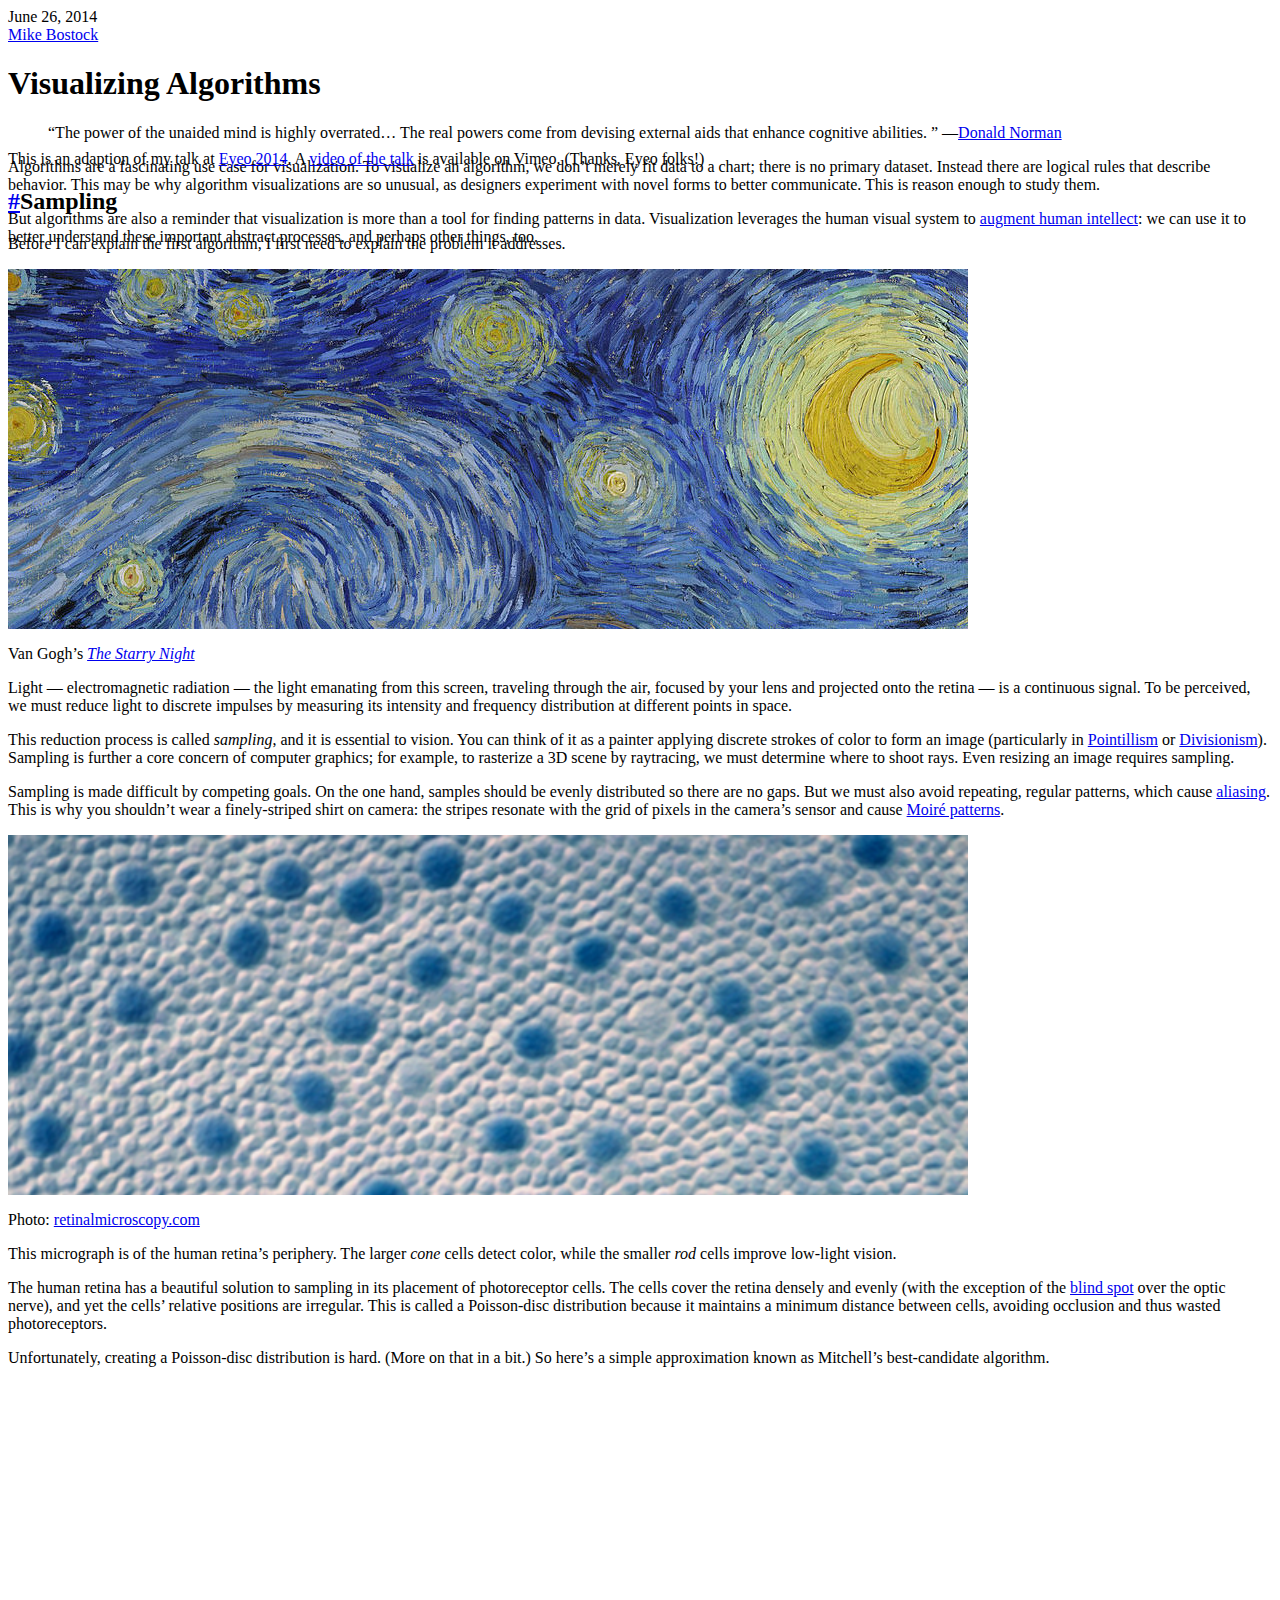
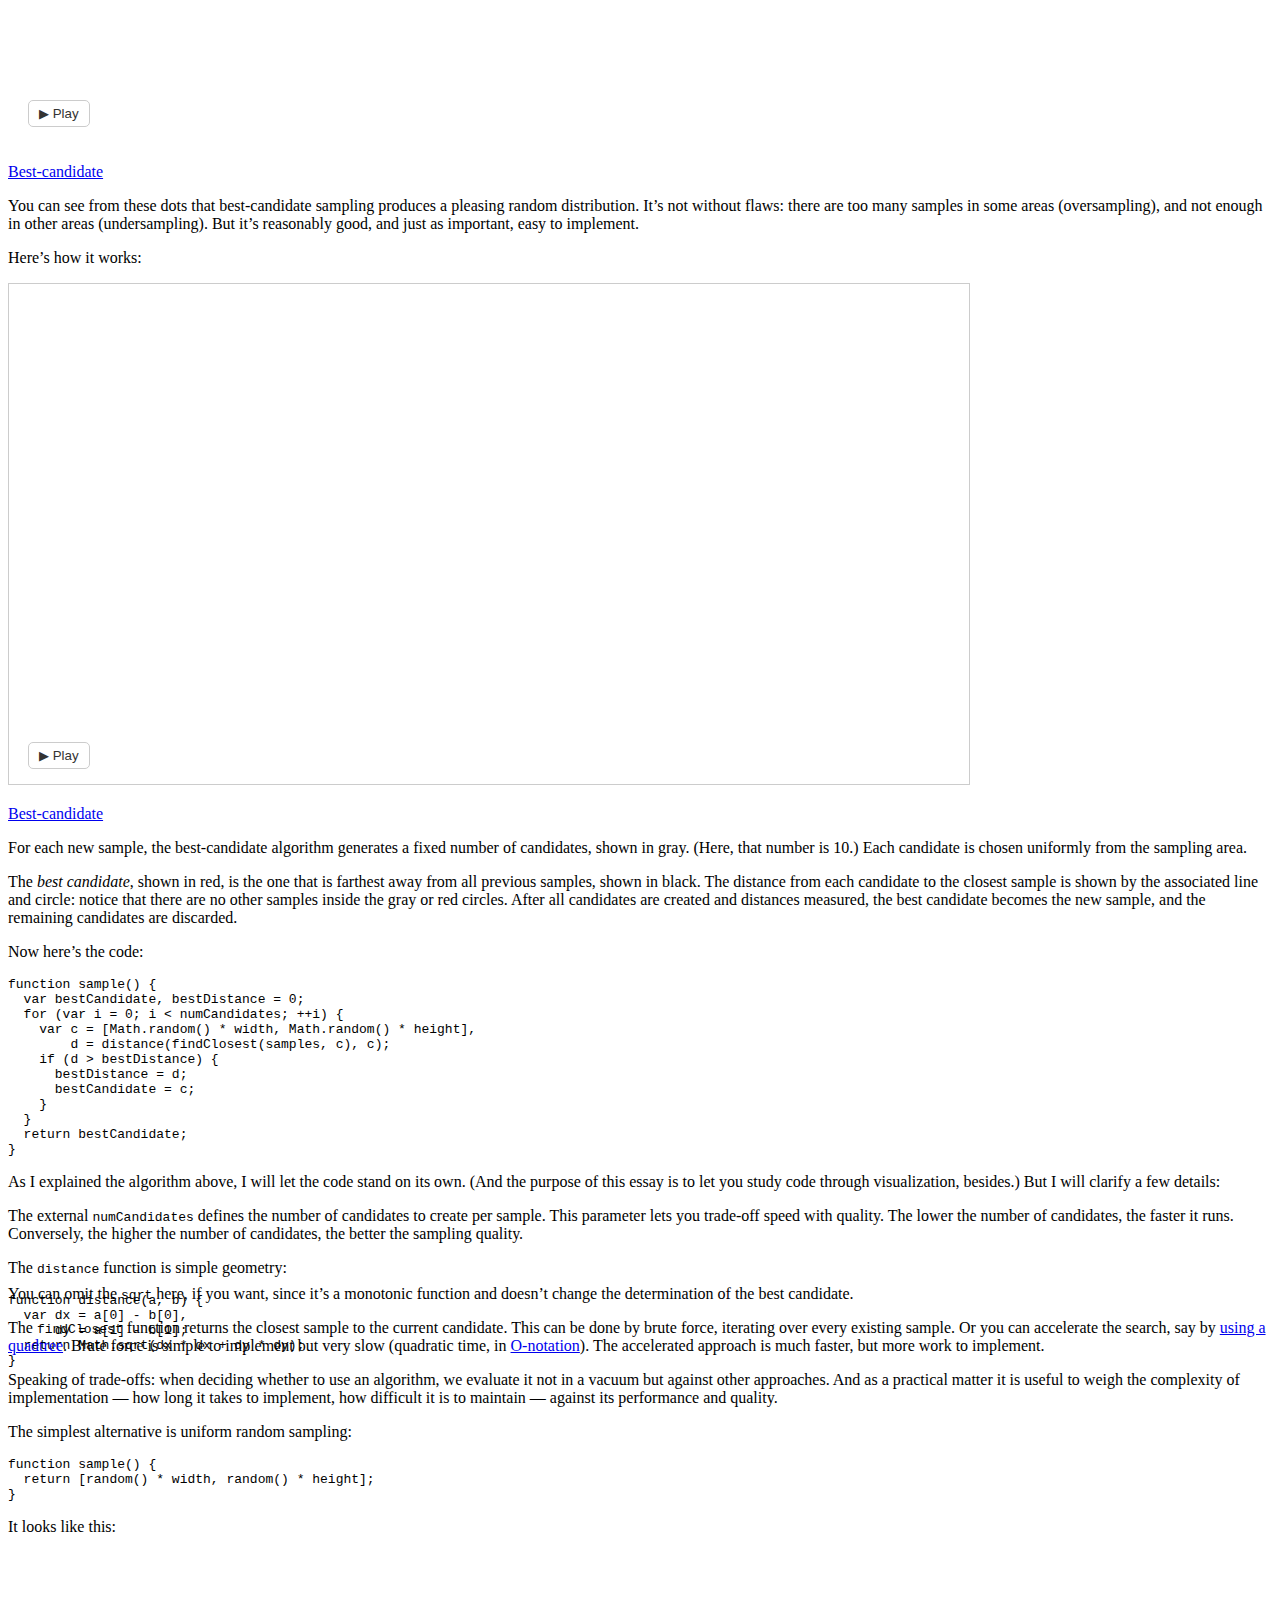
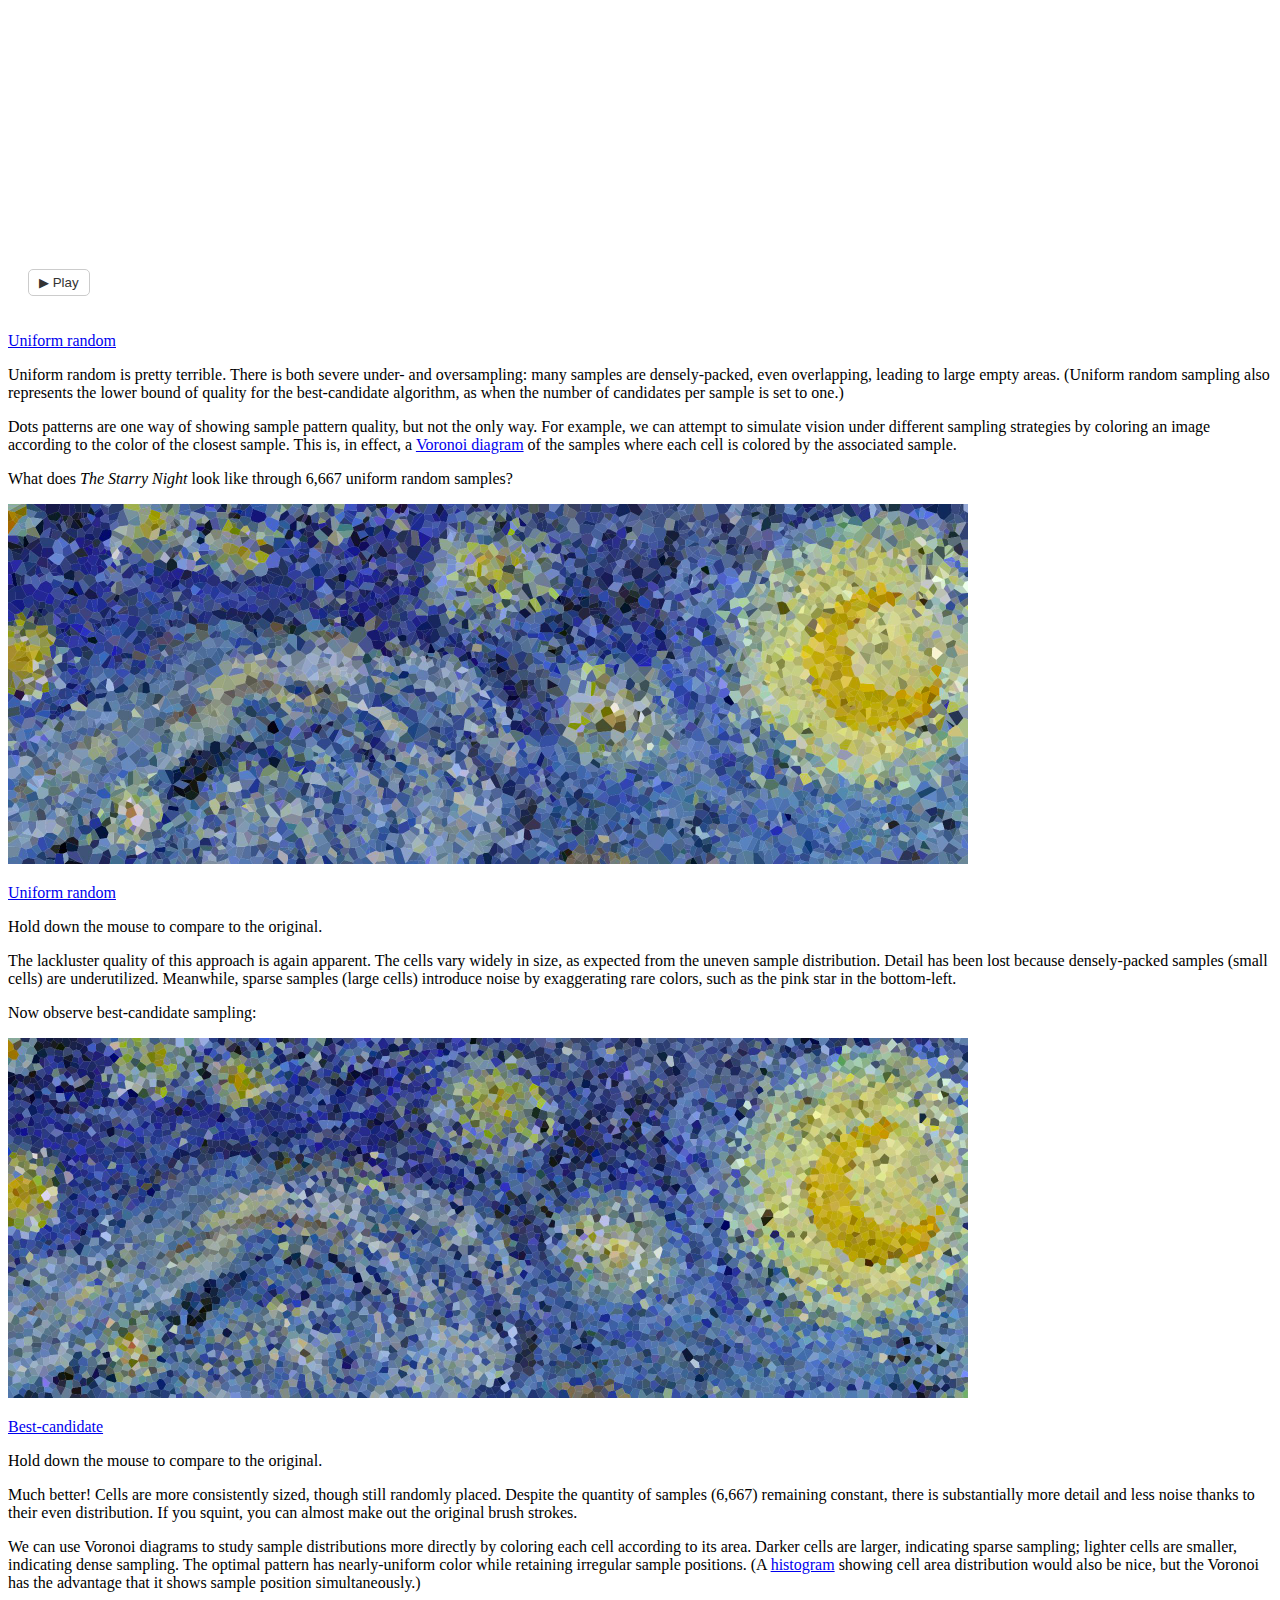
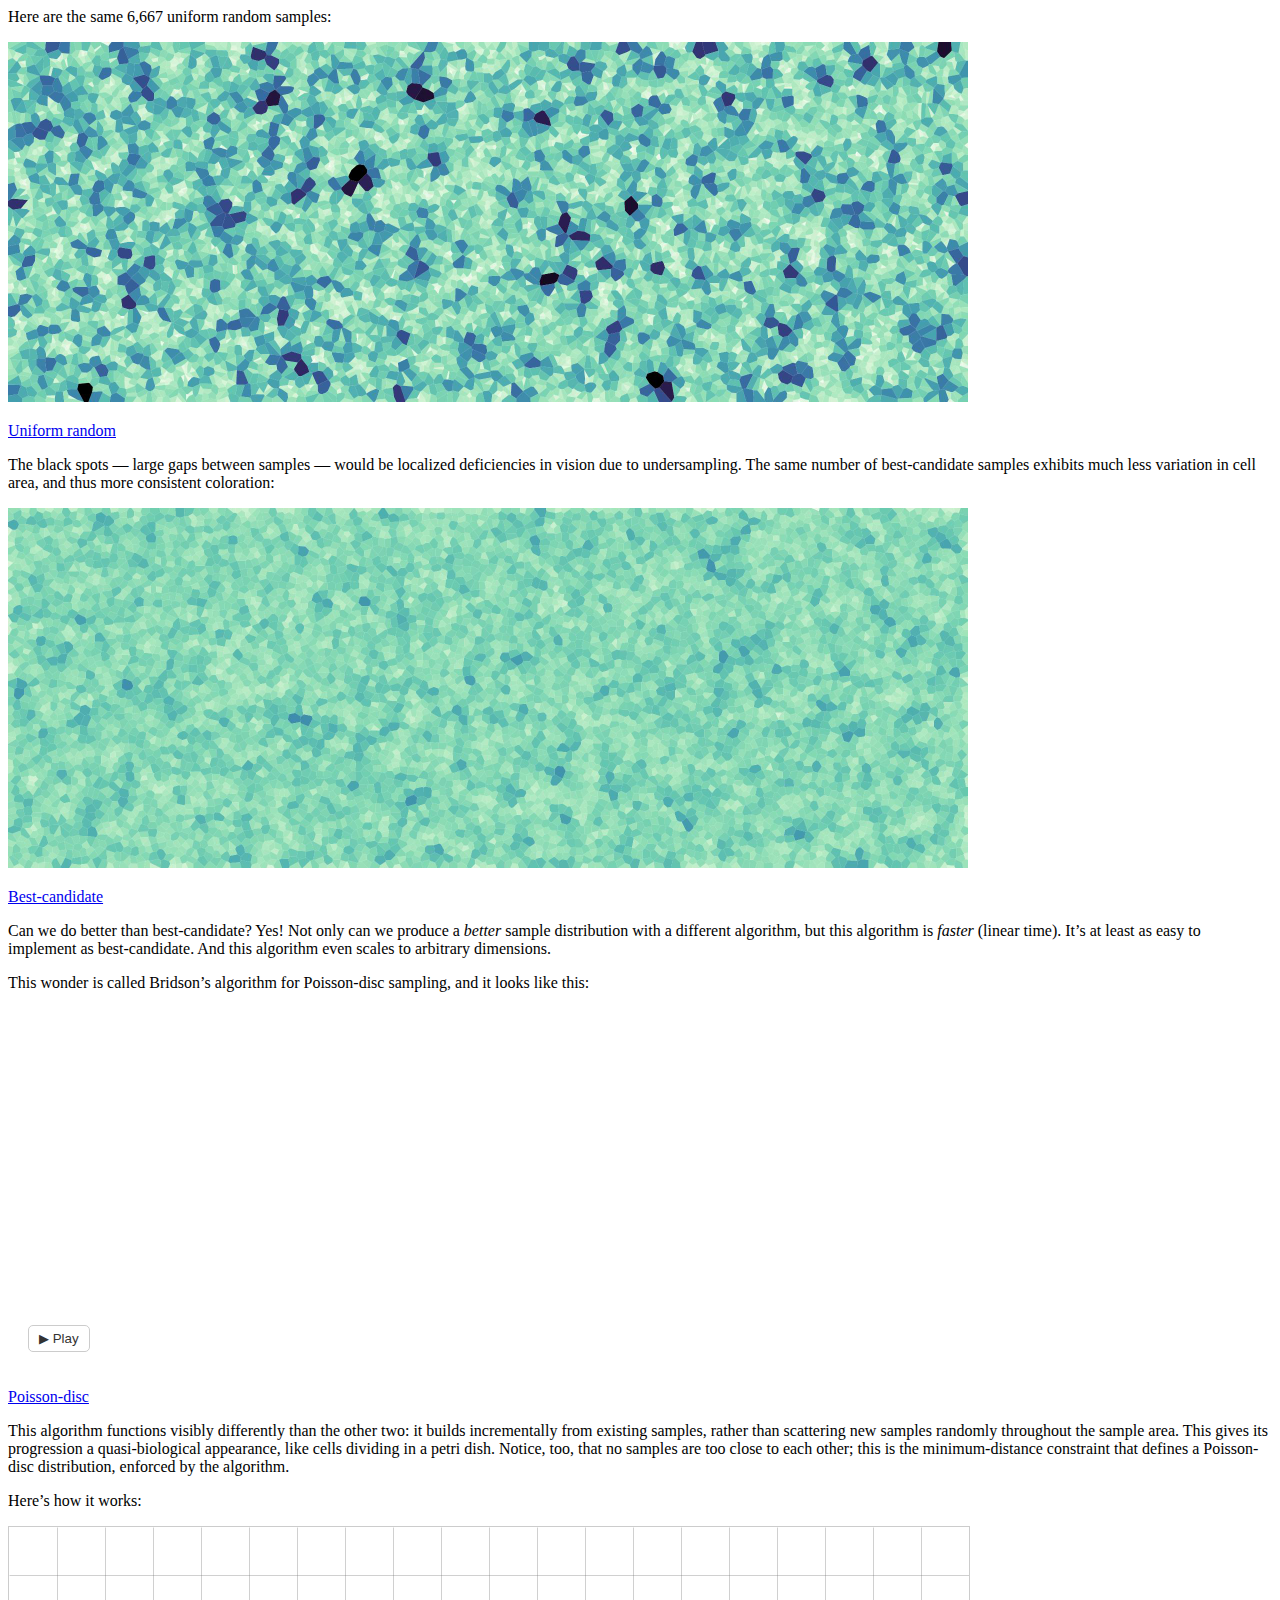
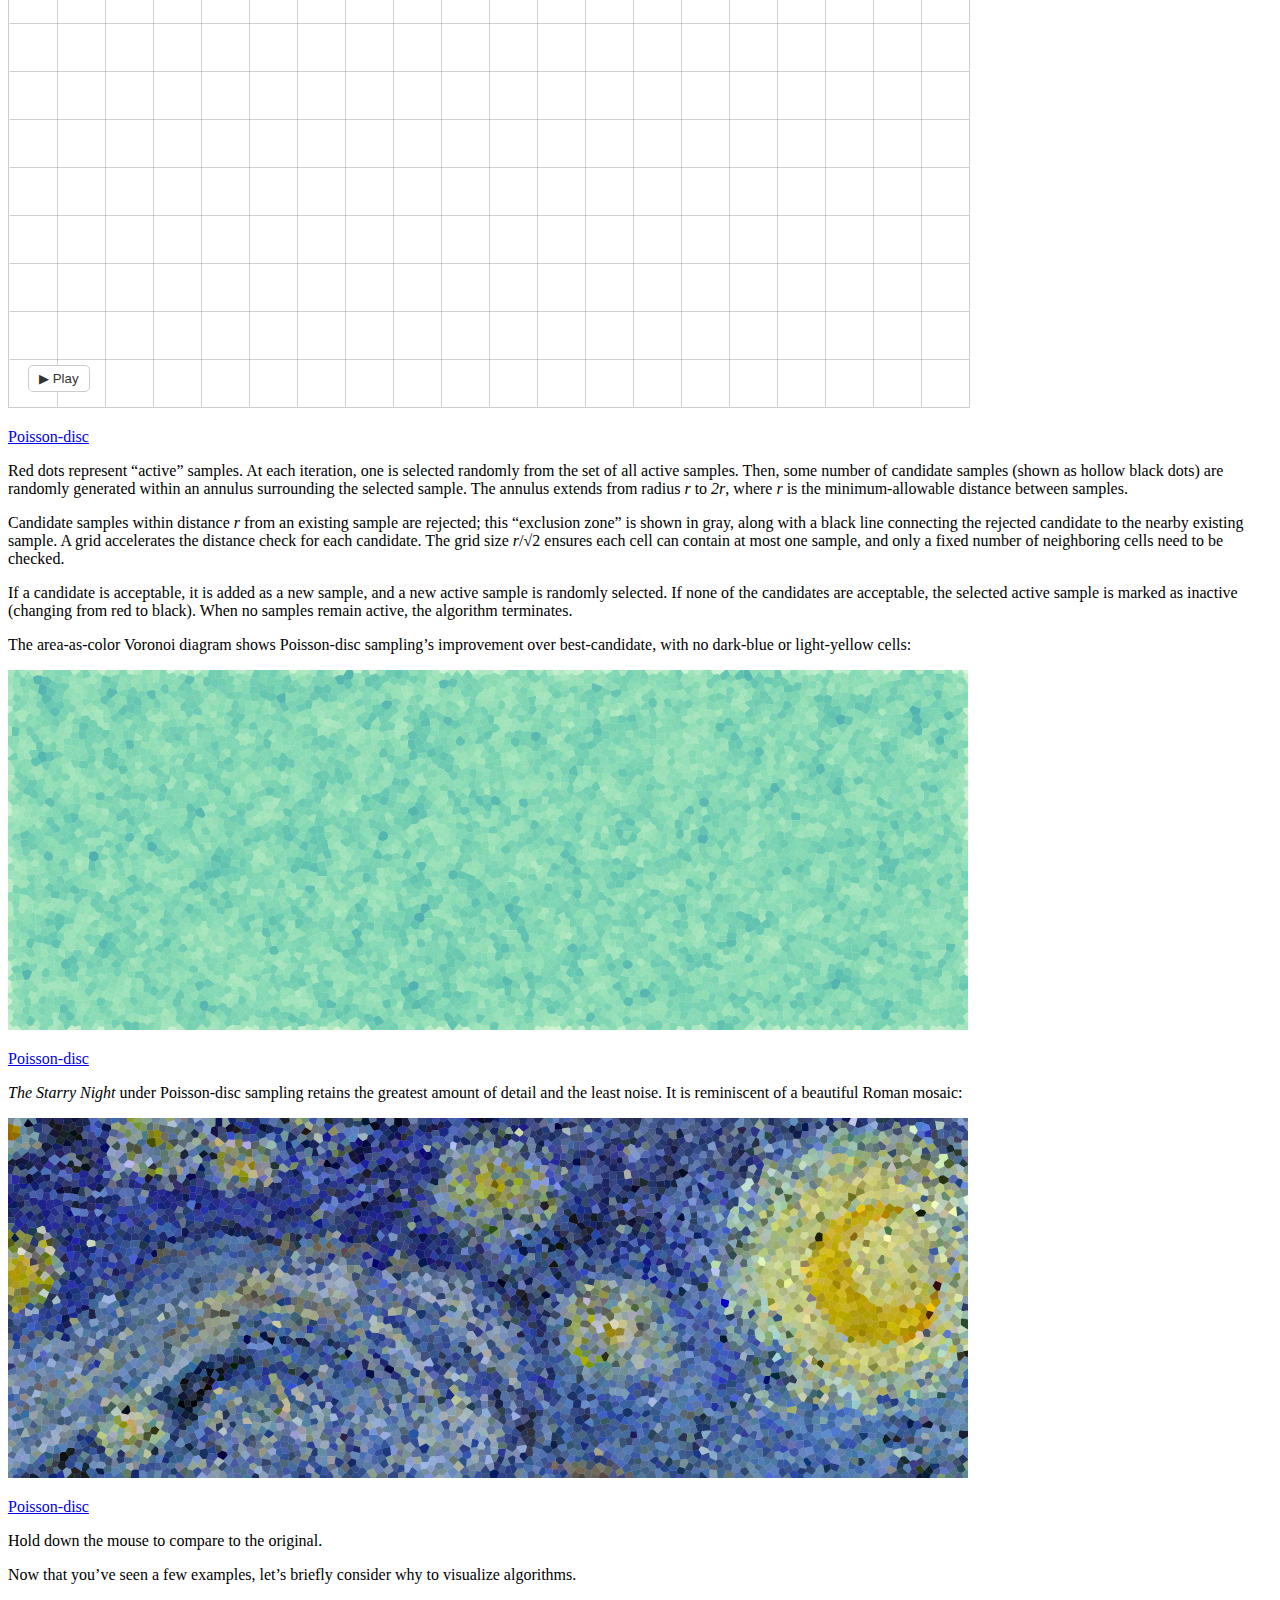
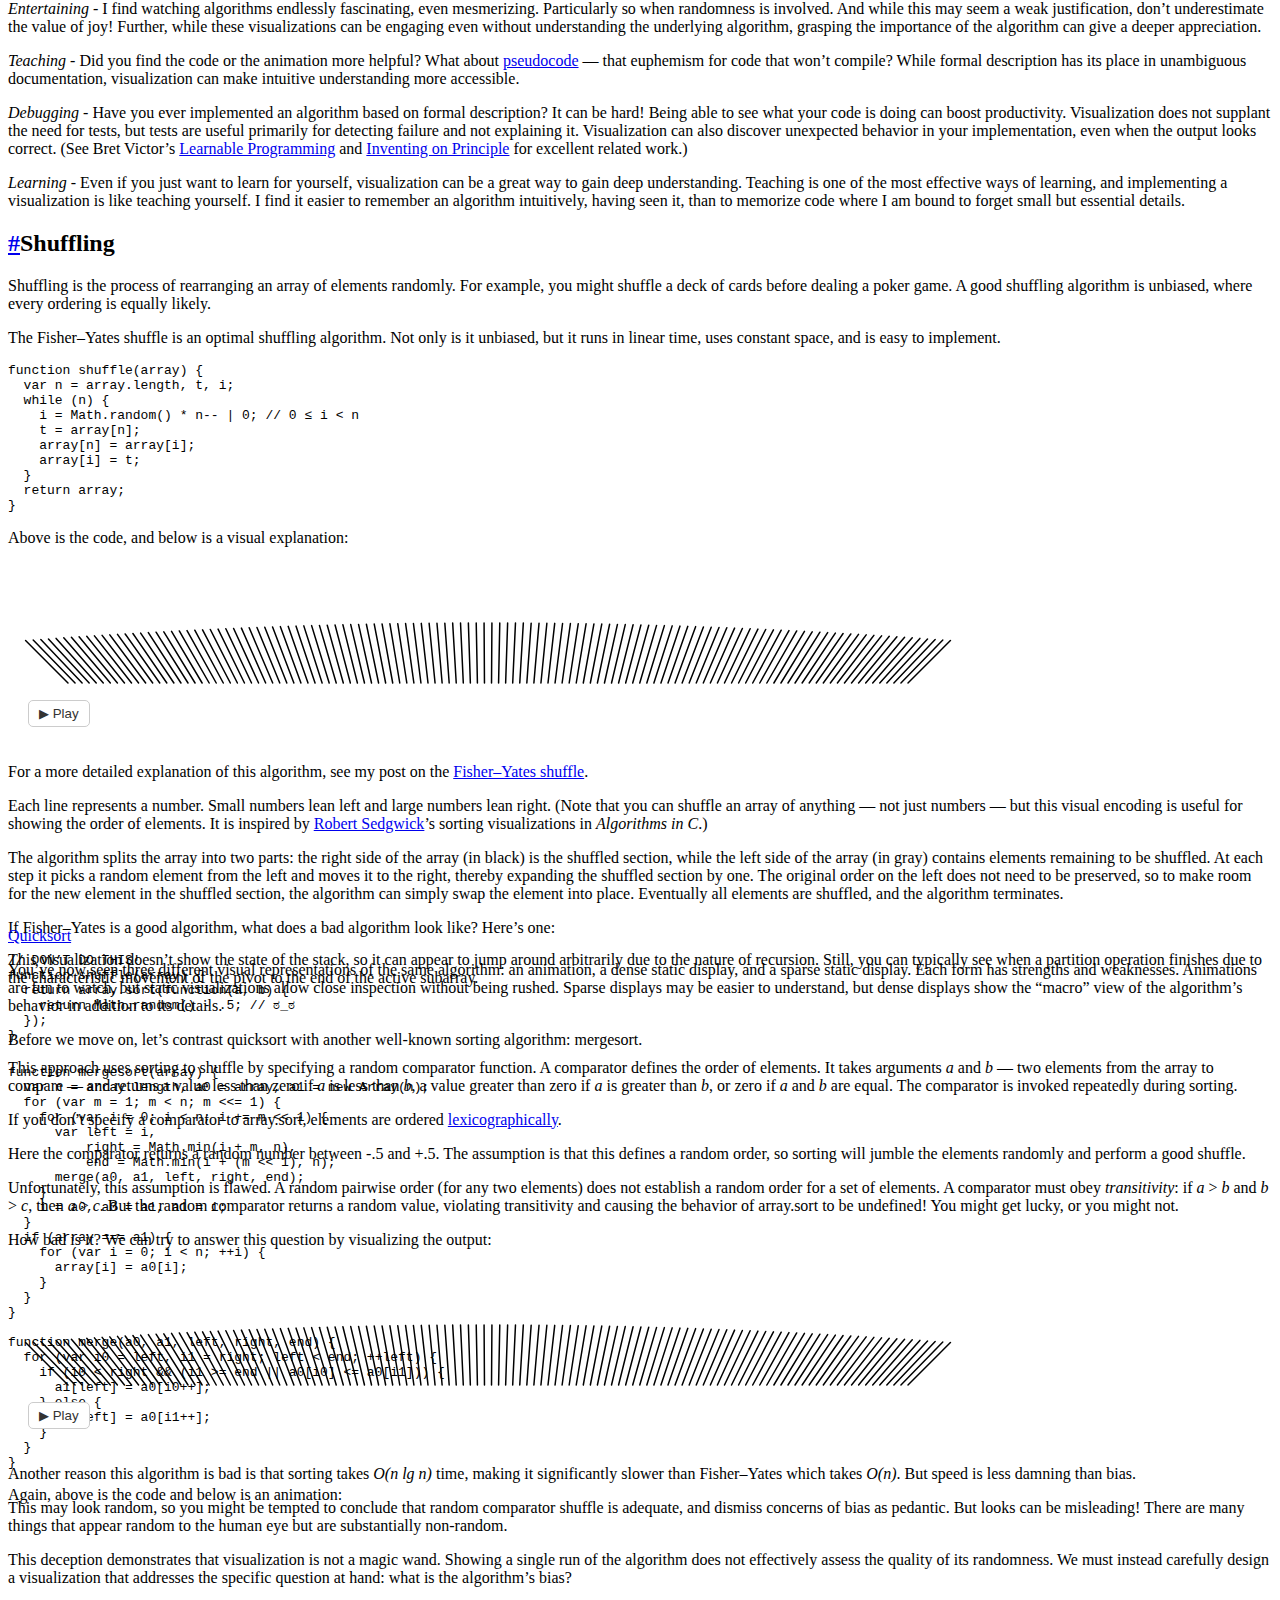
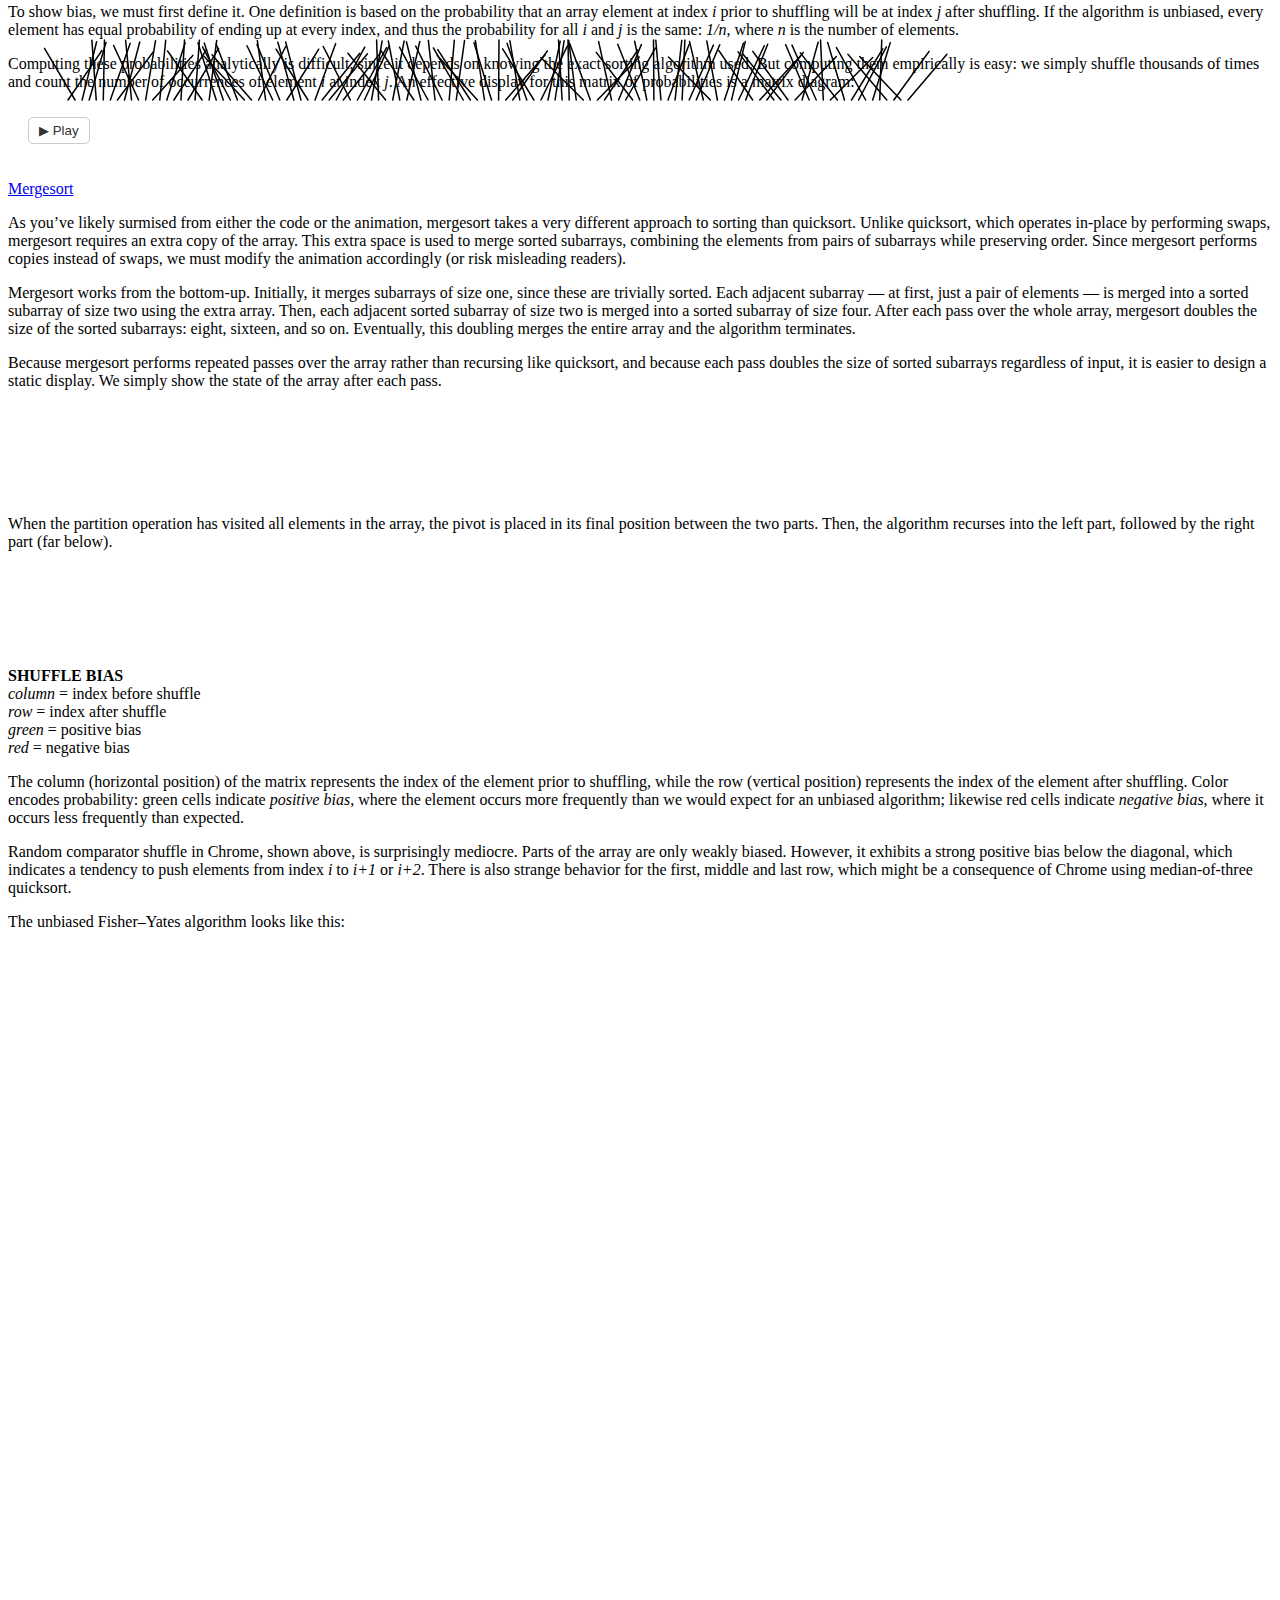
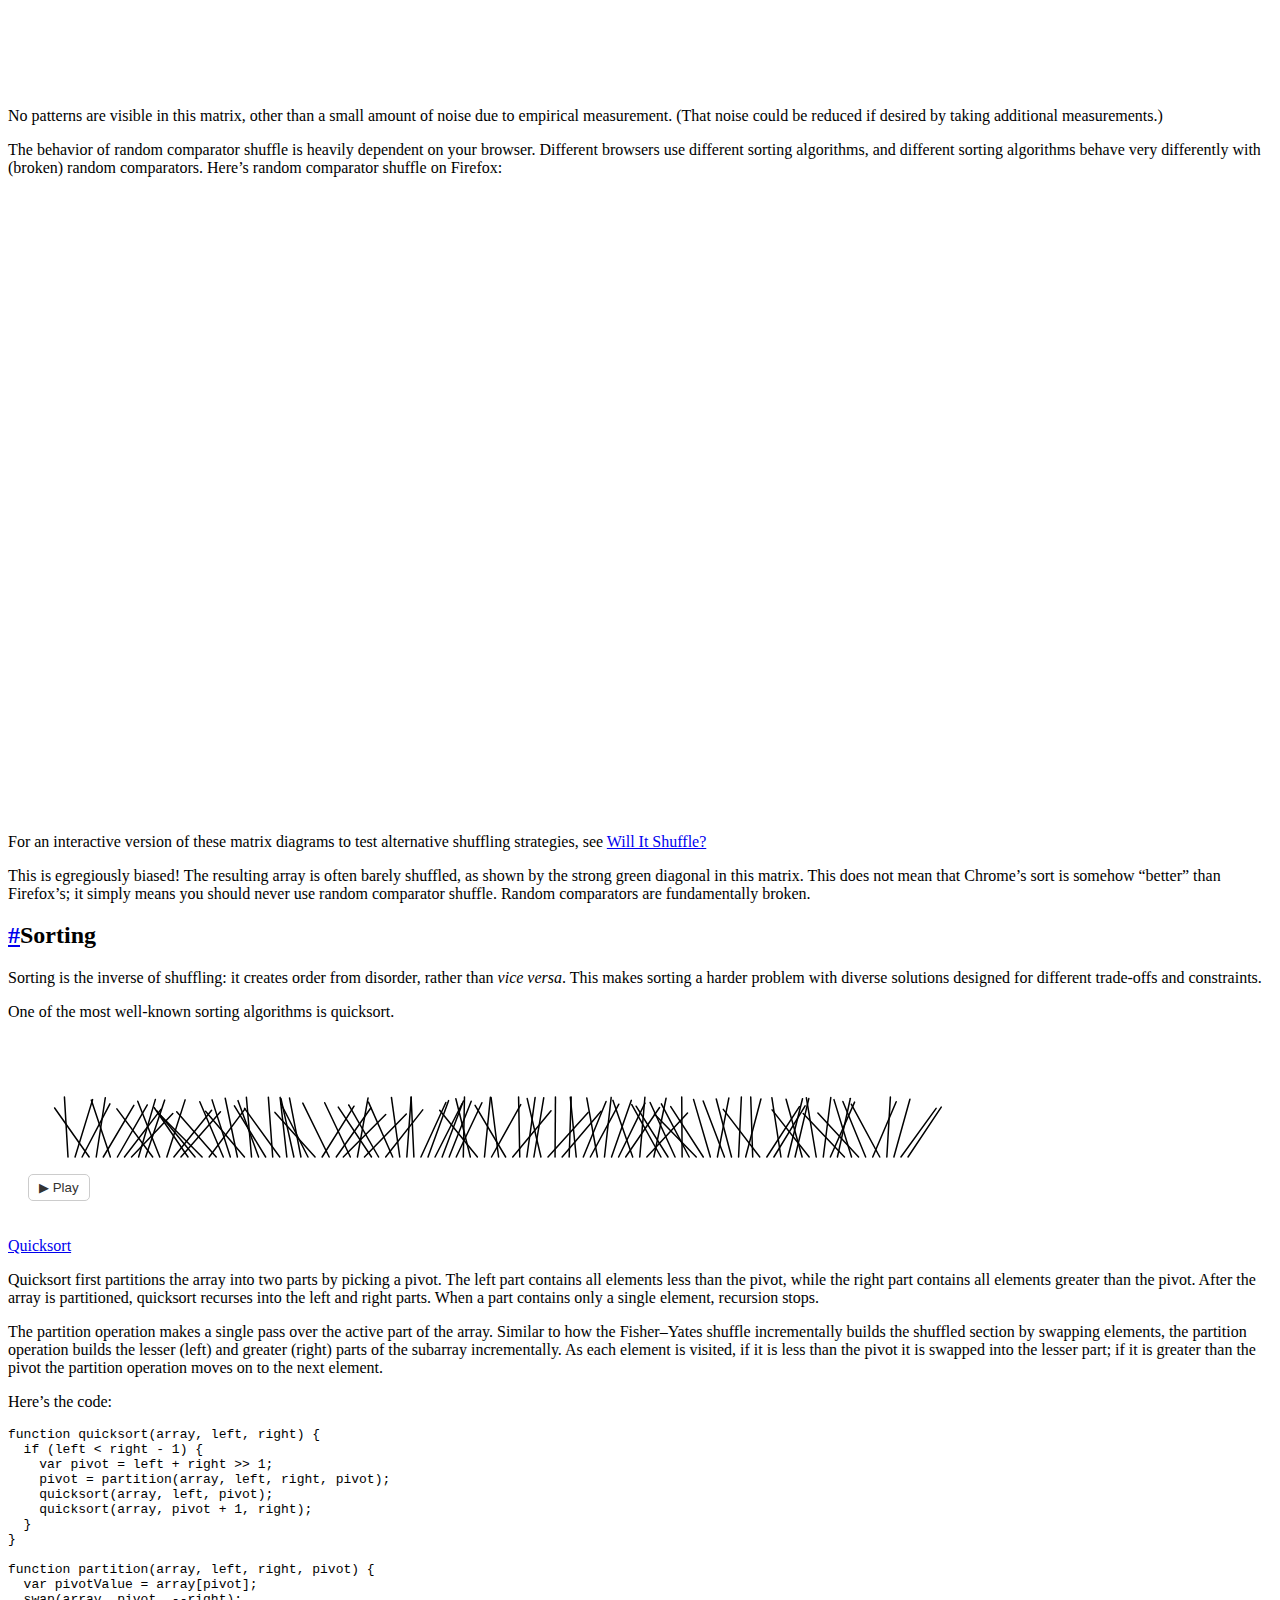
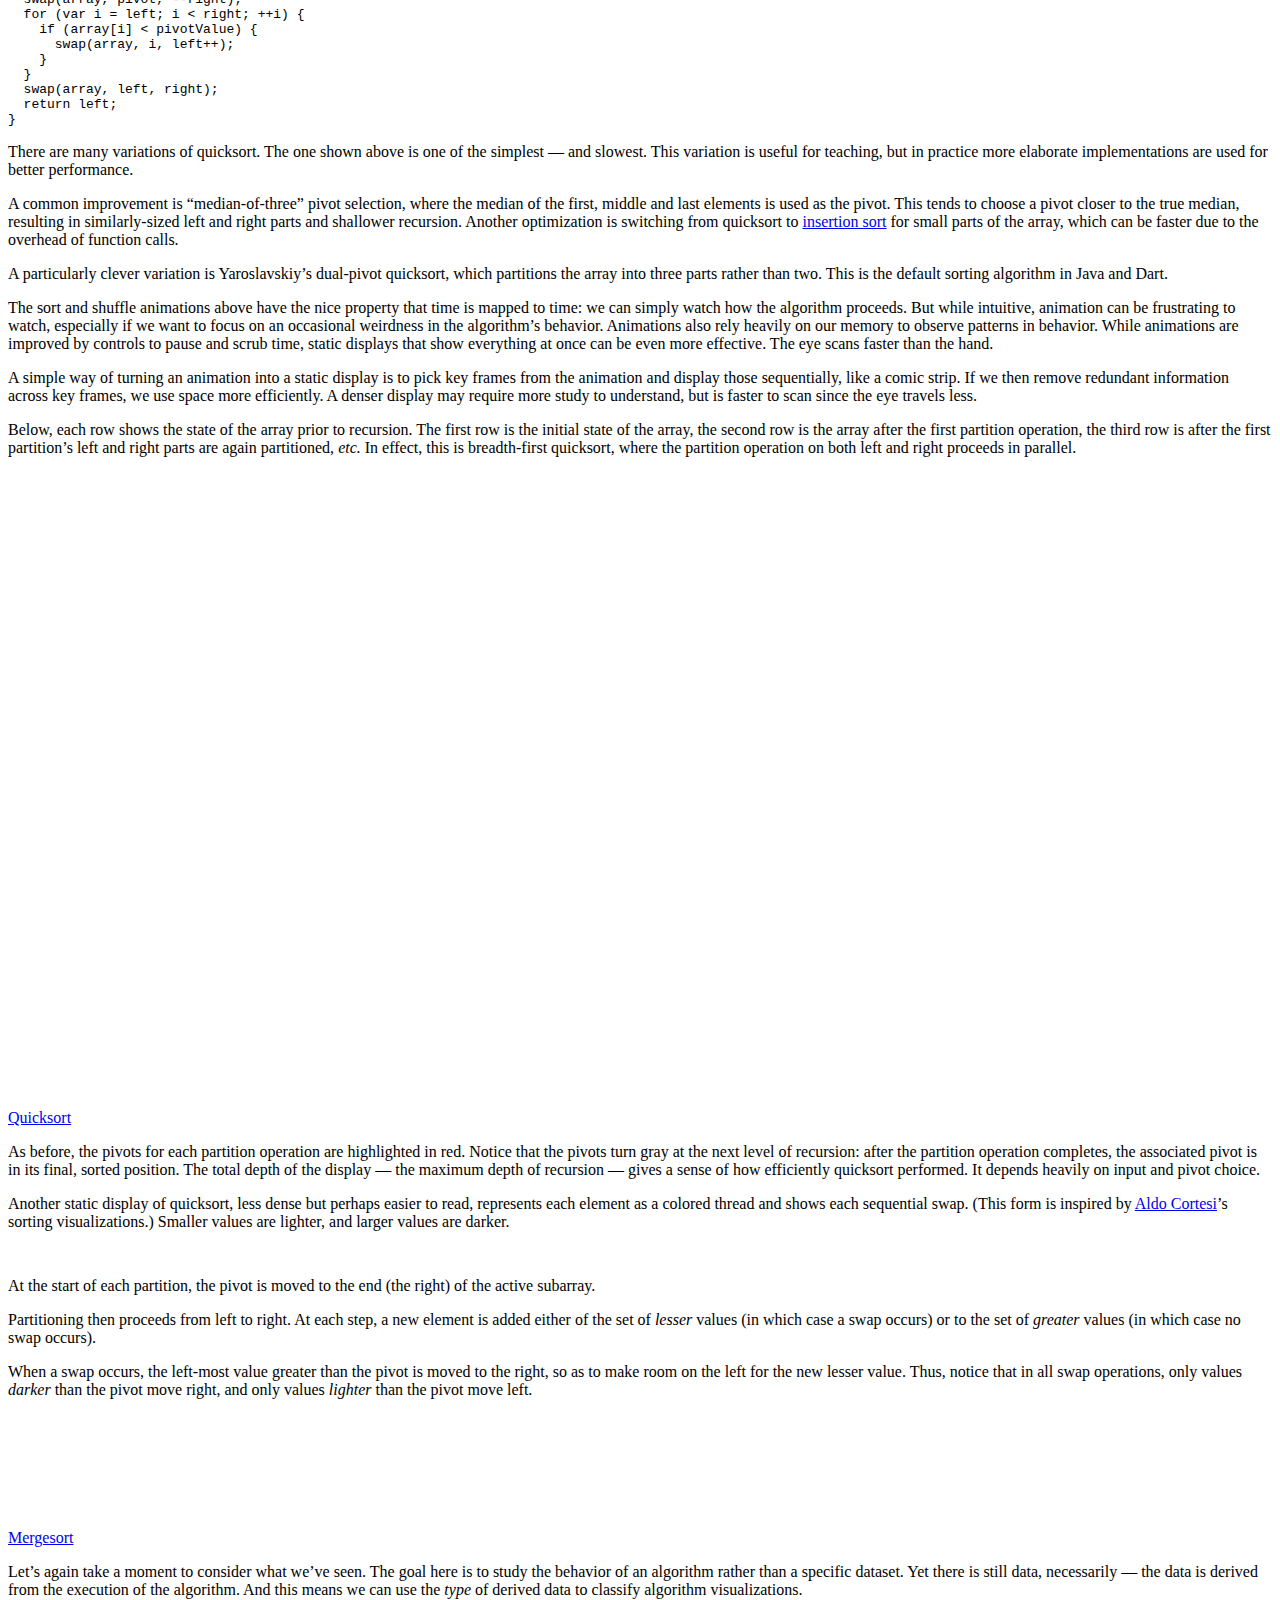
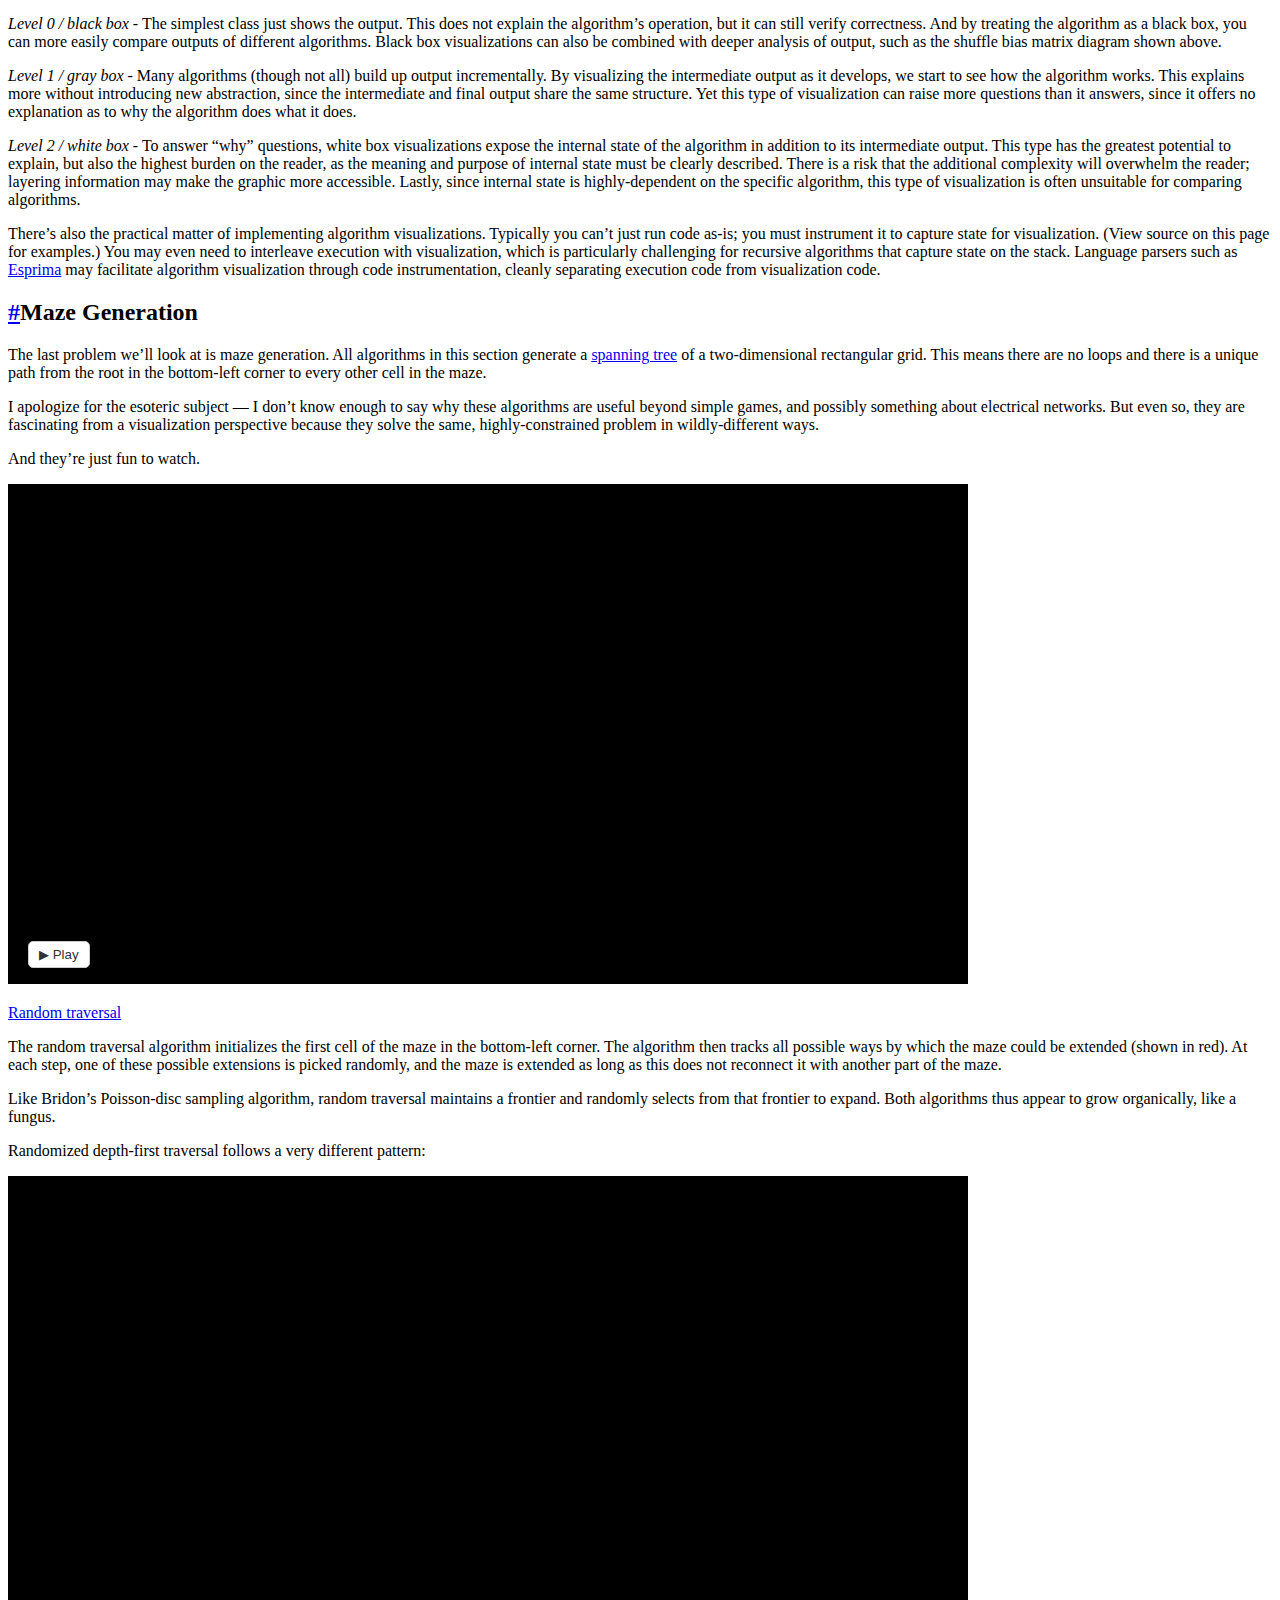
==== algorithms/index.html @ d426d57b "Add files via upload" ====
<!DOCTYPE html>
<html class="ocks-org do-not-copy">
<meta charset="utf-8">
<title>Visualizing Algorithms</title>
<style>

@import url(https://bost.ocks.org/mike/style.css?aea6f0a);

.slide {
  margin: 2em 0 2em 0;
}

.slide iframe {
  background: #fff;
  border: solid 1px #ddd;
}

.animation {
  position: relative;
  cursor: pointer;
}

.animation--playing button {
  opacity: 0;
}

.animation button {
  cursor: pointer;
  position: absolute;
  padding: 5px 10px;
  border-radius: 5px;
  border: solid 1px #ccc;
  color: #333;
  background: #fff;
  bottom: 20px;
  left: 20px;
}

.animation:not(.animation--playing) button {
  transition: opacity 250ms linear;
  transition-delay: 2s;
}

.animation:hover button {
  border-color: #000;
  color: #000;
  box-shadow: 0 2px 4px rgba(0,0,0,.2);
}

.animation button:focus {
  outline: none;
}

.animation--playing button,
.animation:active button {
  box-shadow: inset 0 0 4px rgba(0,0,0,.2) !important;
}

</style>

<header>
  <aside>June 26, 2014</aside>
  <a href="../" rel="author">Mike Bostock</a>
</header>

<h1>Visualizing Algorithms</h1>

<blockquote>
  <q>The power of the unaided mind is highly overrated… <!-- Without external aids, memory, thought, and reasoning are all constrained. But human intelligence is highly flexible and adaptive, superb at inventing procedures and objects that overcome its own limits. --> The real powers come from devising external aids that enhance cognitive abilities. <!-- How have we increased memory, thought, and reasoning? By the invention of external aids: It is things that make us smart. --></q>
  —<a href="http://www.jnd.org/books/things-that-make-us-smart-defending-human-attributes-in-the-age-of-the-machine.html">Donald Norman</a>
</blockquote>

<p>Algorithms are a fascinating use case for visualization. To visualize an algorithm, we don’t merely fit data to a chart; there is no primary dataset. Instead there are logical rules that describe behavior. This may be why algorithm visualizations are so unusual, as designers experiment with novel forms to better communicate. This is reason enough to study them.

<p>But algorithms are also a reminder that visualization is more than a tool for finding patterns in data. Visualization leverages the human visual system to <a href="http://www.dougengelbart.org/pubs/augment-3906.html">augment human intellect</a>: we can use it to better understand these important abstract processes, and perhaps other things, too.

<aside style="margin-top:-7em;">This is an adaption of my talk at <a href="http://eyeofestival.com/">Eyeo 2014</a>. A <a href="http://vimeo.com/112319901">video of the talk</a> is available on Vimeo. (Thanks, Eyeo folks!)</aside>

<script src="d3.min.js"></script>
<script>

function uniformRandomSampler(width, height, numSamplesMax) {
  var numSamples = 0;
  return function() {
    if (++numSamples > numSamplesMax) return;
    return [Math.random() * width, Math.random() * height];
  };
}

function bestCandidateSampler(width, height, numCandidates, numSamplesMax) {
  var numSamples = 0;

  var quadtree = d3.geom.quadtree()
      .extent([[0, 0], [width, height]])
      ([[Math.random() * width, Math.random() * height]]);

  return function() {
    if (++numSamples > numSamplesMax) return;
    var bestCandidate, bestDistance = 0;
    for (var i = 0; i < numCandidates; ++i) {
      var c = [Math.random() * width, Math.random() * height],
          d = distance(quadtree.find(c[0], c[1]), c);
      if (d > bestDistance) {
        bestDistance = d;
        bestCandidate = c;
      }
    }
    quadtree.add(bestCandidate);
    return bestCandidate;
  };

  function distance(a, b) {
    var dx = a[0] - b[0],
        dy = a[1] - b[1];
    return dx * dx + dy * dy;
  }
}

// Based on http://www.jasondavies.com/poisson-disc/
function poissonDiscSampler(width, height, radius) {
  var k = 30, // maximum number of samples before rejection
      radius2 = radius * radius,
      R = 3 * radius2,
      cellSize = radius * Math.SQRT1_2,
      gridWidth = Math.ceil(width / cellSize),
      gridHeight = Math.ceil(height / cellSize),
      grid = new Array(gridWidth * gridHeight),
      queue = [],
      queueSize = 0,
      sampleSize = 0;

  return function() {
    if (!sampleSize) return sample(Math.random() * width, Math.random() * height);

    // Pick a random existing sample and remove it from the queue.
    while (queueSize) {
      var i = Math.random() * queueSize | 0,
          s = queue[i];

      // Make a new candidate between [radius, 2 * radius] from the existing sample.
      for (var j = 0; j < k; ++j) {
        var a = 2 * Math.PI * Math.random(),
            r = Math.sqrt(Math.random() * R + radius2),
            x = s[0] + r * Math.cos(a),
            y = s[1] + r * Math.sin(a);

        // Reject candidates that are outside the allowed extent,
        // or closer than 2 * radius to any existing sample.
        if (0 <= x && x < width && 0 <= y && y < height && far(x, y)) return sample(x, y);
      }

      queue[i] = queue[--queueSize];
      queue.length = queueSize;
    }
  };

  function far(x, y) {
    var i = x / cellSize | 0,
        j = y / cellSize | 0,
        i0 = Math.max(i - 2, 0),
        j0 = Math.max(j - 2, 0),
        i1 = Math.min(i + 3, gridWidth),
        j1 = Math.min(j + 3, gridHeight);

    for (j = j0; j < j1; ++j) {
      var o = j * gridWidth;
      for (i = i0; i < i1; ++i) {
        if (s = grid[o + i]) {
          var s,
              dx = s[0] - x,
              dy = s[1] - y;
          if (dx * dx + dy * dy < radius2) return false;
        }
      }
    }

    return true;
  }

  function sample(x, y) {
    var s = [x, y];
    queue.push(s);
    grid[gridWidth * (y / cellSize | 0) + (x / cellSize | 0)] = s;
    ++sampleSize;
    ++queueSize;
    return s;
  }
}

function minHeap(compare) {
  var heap = {},
      array = [],
      size = 0;

  heap.empty = function() {
    return !size;
  };

  heap.push = function(value) {
    up(array[size] = value, size++);
    return size;
  };

  heap.pop = function() {
    if (size <= 0) return;
    var removed = array[0], value;
    if (--size > 0) value = array[size], down(array[0] = value, 0);
    return removed;
  };

  function up(value, i) {
    while (i > 0) {
      var j = ((i + 1) >> 1) - 1,
          parent = array[j];
      if (compare(value, parent) >= 0) break;
      array[i] = parent;
      array[i = j] = value;
    }
  }

  function down(value, i) {
    while (true) {
      var r = (i + 1) << 1,
          l = r - 1,
          j = i,
          child = array[j];
      if (l < size && compare(array[l], child) < 0) child = array[j = l];
      if (r < size && compare(array[r], child) < 0) child = array[j = r];
      if (j === i) break;
      array[i] = child;
      array[i = j] = value;
    }
  }

  return heap;
}

// queue
!function(){function n(n){function e(){for(;i=a<c.length&&n>p;){var u=a++,e=c[u],o=t.call(e,1);o.push(l(u)),++p,e[0].apply(null,o)}}function l(n){return function(u,t){--p,null==s&&(null!=u?(s=u,a=d=0/0,o()):(c[n]=t,--d?i||e():o()))}}function o(){null!=s?m(s):f?m(s,c):m.apply(null,[s].concat(c))}var r,i,f,c=[],a=0,p=0,d=0,s=null,m=u;return n||(n=1/0),r={defer:function(){return s||(c.push(arguments),++d,e()),r},await:function(n){return m=n,f=!1,d||o(),r},awaitAll:function(n){return m=n,f=!0,d||o(),r}}}function u(){}var t=[].slice;n.version="1.0.7","function"==typeof define&&define.amd?define(function(){return n}):"object"==typeof module&&module.exports?module.exports=n:this.queue=n}();

// cubehelix
!function(){function t(t){return function(e,i){e=d3.hsl(e),i=d3.hsl(i);var r=(e.h+120)*a,h=(i.h+120)*a-r,s=e.s,l=i.s-s,o=e.l,u=i.l-o;return isNaN(l)&&(l=0,s=isNaN(s)?i.s:s),isNaN(h)&&(h=0,r=isNaN(r)?i.h:r),function(a){var e=r+h*a,i=Math.pow(o+u*a,t),c=(s+l*a)*i*(1-i);return"#"+n(i+c*(-.14861*Math.cos(e)+1.78277*Math.sin(e)))+n(i+c*(-.29227*Math.cos(e)-.90649*Math.sin(e)))+n(i+c*1.97294*Math.cos(e))}}}function n(t){var n=(t=0>=t?0:t>=1?255:0|255*t).toString(16);return 16>t?"0"+n:n}var a=Math.PI/180;d3.scale.cubehelix=function(){return d3.scale.linear().range([d3.hsl(300,.5,0),d3.hsl(-240,.5,1)]).interpolate(d3.interpolateCubehelix)},d3.interpolateCubehelix=t(1),d3.interpolateCubehelix.gamma=t}();

(function() {
  var color = d3.scale.cubehelix()
      .domain([0, 180, 360])
      .range([
        d3.hsl(-100, 0.75, 0.35),
        d3.hsl(  80, 1.50, 0.80),
        d3.hsl( 260, 0.75, 0.35)
      ]);

  floodColor = function(distance) {
    return color(distance % 360);
  };
})();

(function() {
  var count = 0,
      overshoot = 300;

  function whenBoundsVisible(computeBounds, callback) {
    var id = ".visible-" + ++count,
        self = d3.select(window),
        bounds;

    if (document.readyState === "loading") self.on("load" + id, loaded);
    else loaded();

    function loaded() {
      self
          .on("resize" + id, resized)
          .on("scroll" + id, scrolled)
          .each(resized);
    }

    function resized() {
      bounds = computeBounds();
      if (bounds[1] < bounds[0]) bounds.reverse();
      scrolled();
    }

    function scrolled() {
      if (bounds[0] <= pageYOffset && pageYOffset <= bounds[1]) {
        callback(null);
        self.on(id, null);
      }
    }
  }

  beforeVisible = function(element, callback) {
    return whenBoundsVisible(function() {
      var rect = element.getBoundingClientRect();
      return [
        rect.top + pageYOffset - innerHeight - overshoot,
        rect.bottom + pageYOffset + overshoot
      ];
    }, callback);
  };

  whenFullyVisible = function(element, callback) {
    return whenBoundsVisible(function() {
      var rect = element.getBoundingClientRect();
      return [
        rect.bottom + pageYOffset - innerHeight,
        rect.top + pageYOffset
      ];
    }, callback);
  };
})();

</script>

<h2><a href="#sampling" name="sampling">#</a>Sampling</h2>

<p>Before I can explain the first algorithm, I first need to explain the problem it addresses.

<p style="height:360px;width:100%;overflow:hidden;"><img src="starry-night-detail.jpg" style="width:960px;">

<aside>Van Gogh’s <i><a href="http://en.wikipedia.org/wiki/The_Starry_Night">The Starry Night</a></i></aside>

<p>Light — electromagnetic radiation — the light emanating from this screen, traveling through the air, focused by your lens and projected onto the retina — is a continuous signal. To be perceived, we must reduce light to discrete impulses by measuring its intensity and frequency distribution at different points in space.

<p>This reduction process is called <i>sampling</i>, and it is essential to vision. You can think of it as a painter applying discrete strokes of color to form an image (particularly in <a href="http://en.wikipedia.org/wiki/Pointillism">Pointillism</a> or <a href="http://en.wikipedia.org/wiki/Divisionism">Divisionism</a>). Sampling is further a core concern of computer graphics; for example, to rasterize a 3D scene by raytracing, we must determine where to shoot rays. Even resizing an image requires sampling.

<p>Sampling is made difficult by competing goals. On the one hand, samples should be evenly distributed so there are no gaps. But we must also avoid repeating, regular patterns, which cause <a href="http://en.wikipedia.org/wiki/Aliasing">aliasing</a>. This is why you shouldn’t wear a finely-striped shirt on camera: the stripes resonate with the grid of pixels in the camera’s sensor and cause <a href="http://en.wikipedia.org/wiki/Moiré_pattern">Moiré patterns</a>.

<p style="height:360px;width:100%;overflow:hidden;"><img src="retinal-cone-mosaic.jpg" style="width:960px;">

<aside>Photo: <a href="http://www.retinalmicroscopy.com/mosaics.html">retinalmicroscopy.com</a><p>This micrograph is of the human retina’s periphery. The larger <i>cone</i> cells detect color, while the smaller <i>rod</i> cells improve low-light vision.</aside>

<p>The human retina has a beautiful solution to sampling in its placement of photoreceptor cells. The cells cover the retina densely and evenly (with the exception of the <a href="http://en.wikipedia.org/wiki/Blind_spot_(vision)">blind spot</a> over the optic nerve), and yet the cells’ relative positions are irregular. This is called a Poisson-disc distribution because it maintains a minimum distance between cells, avoiding occlusion and thus wasted photoreceptors.

<p>Unfortunately, creating a Poisson-disc distribution is hard. (More on that in a bit.) So here’s a simple approximation known as Mitchell’s best-candidate algorithm.

<p class="animation" id="best-candidate-sampling"><script>(function() {

var margin = 3,
    width = 960 - margin - margin,
    height = 360 - margin - margin;

var numSamplesPerFrame = 10,
    numSamples = 2000,
    numCandidates = 10,
    timerActive = 0;

var p = d3.select("#best-candidate-sampling")
    .on("click", click);

var svg = p.append("svg")
    .attr("width", width + margin + margin)
    .attr("height", height + margin + margin)
  .append("g")
    .attr("transform", "translate(" + margin + "," + margin + ")");

p.append("button")
    .text("▶ Play");

whenFullyVisible(p.node(), click);

function click() {
  var sample = bestCandidateSampler(width, height, numCandidates, numSamples),
      timer = ++timerActive;

  svg.selectAll("circle").remove();
  p.classed("animation--playing", true);

  d3.timer(function() {
    if (timerActive !== timer) return true;
    for (var i = 0; i < numSamplesPerFrame; ++i) {
      var s = sample();
      if (!s) return p.classed("animation--playing", false), true;

      svg.append("circle")
          .attr("cx", s[0])
          .attr("cy", s[1])
          .attr("r", 1e-6)
        .transition()
          .attr("r", 2);
    }
  });
}

})()</script>

<aside><a href="//bl.ocks.org/mbostock/981b42034400e48ac637">Best-candidate</a></aside>

<p>You can see from these dots that best-candidate sampling produces a pleasing random distribution. It’s not without flaws: there are too many samples in some areas (oversampling), and not enough in other areas (undersampling). But it’s reasonably good, and just as important, easy to implement.

<p>Here’s how it works:

<style>

#best-candidate-explainer svg {
  border: solid 1px #ccc;
}

#best-candidate-explainer .candidate .point {
  fill: #ccc;
  transition: fill 250ms linear;
}

#best-candidate-explainer .candidate .search {
  fill: none;
  stroke: #ccc;
  transition: stroke 250ms linear, stroke-width 250ms linear;
}

#best-candidate-explainer .candidate--best .point {
  fill: #f00;
}

#best-candidate-explainer .candidate--best .search {
  stroke: #f00;
  stroke-width: 1.5px;
}

</style>
<p class="animation" id="best-candidate-explainer"><script>(function() {

var width = 960,
    height = 500;

var numCandidates = 10,
    numSamplesMax = 1000;

var p = d3.select("#best-candidate-explainer")
    .on("click", click);

var svg = p.append("svg")
    .attr("width", width)
    .attr("height", height);

var gCandidate = svg.append("g")
    .attr("class", "candidate");

var gPoint = svg.append("g")
    .attr("class", "point");

p.append("button")
    .text("▶ Play");

beforeVisible(p.node(), click);

function click() {
  var numSamples = 1;

  var quadtree = d3.geom.quadtree()
      .extent([[0, 0], [width, height]])
      ([[Math.random() * width, Math.random() * height]]);

  gCandidate.selectAll("*")
      .interrupt()
      .remove();

  gPoint.selectAll("*")
      .interrupt()
      .remove();

  gPoint.append("circle")
      .attr("r", 3.5)
      .attr("cx", quadtree.point[0])
      .attr("cy", quadtree.point[1]);

  p
      .classed("animation--playing", true);

  (function nextPoint() {
    var i = 0,
        maxDistance = -Infinity,
        bestCandidate = null;

    (function nextCandidate() {
      if (++i > numCandidates) {
        gCandidate.selectAll("*").transition()
            .style("opacity", 0)
            .remove();

        gPoint.append("circle")
            .attr("r", 3.5)
            .attr("cx", bestCandidate.__data__[0])
            .attr("cy", bestCandidate.__data__[1]);

        quadtree.add(bestCandidate.__data__);

        if (++numSamples < numSamplesMax) beforeVisible(p.node(), nextPoint);
        else p.classed("animation--playing", false);

        return;
      }

      var x = Math.random() * width,
          y = Math.random() * height,
          closest = quadtree.find(x, y),
          dx = closest[0] - x,
          dy = closest[1] - y,
          distance = Math.sqrt(dx * dx + dy * dy);

      var g = gCandidate.insert("g", "*")
          .datum([x, y])
          .attr("class", "candidate--current");

      g.append("circle")
          .attr("class", "search")
          .attr("r", 3.5)
          .attr("cx", x)
          .attr("cy", y);

      g.append("line")
          .attr("class", "search")
          .attr("x1", x)
          .attr("y1", y)
          .attr("x2", x)
          .attr("y2", y);

      g.append("circle")
          .attr("class", "point")
          .attr("r", 3.5)
          .attr("cx", x)
          .attr("cy", y);

      var t = g.transition()
          .duration(750)
          .each("end", function() {
            if (distance > maxDistance) {
              d3.select(bestCandidate).attr("class", null);
              d3.select(this.parentNode.appendChild(this)).attr("class", "candidate--best");
              bestCandidate = this;
              maxDistance = distance;
            } else {
              d3.select(this).attr("class", null);
            }
            nextCandidate();
          });

      t.select("circle.search")
          .attr("r", distance);

      t.select("line.search")
          .attr("x2", closest[0])
          .attr("y2", closest[1]);
    })();
  })();
}

})()</script>

<aside><a href="//bl.ocks.org/mbostock/d7bf3bd67d00ed79695b">Best-candidate</a></aside>

<p>For each new sample, the best-candidate algorithm generates a fixed number of candidates, shown in gray. (Here, that number is 10.) Each candidate is chosen uniformly from the sampling area.

<p>The <i>best candidate</i>, shown in red, is the one that is farthest away from all previous samples, shown in black. The distance from each candidate to the closest sample is shown by the associated line and circle: notice that there are no other samples inside the gray or red circles. After all candidates are created and distances measured, the best candidate becomes the new sample, and the remaining candidates are discarded.

<p>Now here’s the code:

<pre><code class="javascript">function sample() {
  var bestCandidate, bestDistance = 0;
  for (var i = 0; i < numCandidates; ++i) {
    var c = [Math.random() * width, Math.random() * height],
        d = distance(findClosest(samples, c), c);
    if (d > bestDistance) {
      bestDistance = d;
      bestCandidate = c;
    }
  }
  return bestCandidate;
}</code></pre>

<p>As I explained the algorithm above, I will let the code stand on its own. (And the purpose of this essay is to let you study code through visualization, besides.) But I will clarify a few details:

<p>The external <code>numCandidates</code> defines the number of candidates to create per sample. This parameter lets you trade-off speed with quality. The lower the number of candidates, the faster it runs. Conversely, the higher the number of candidates, the better the sampling quality.

<p>The <code>distance</code> function is simple geometry:

<pre><code>function distance(a, b) {
  var dx = a[0] - b[0],
      dy = a[1] - b[1];
  return Math.sqrt(dx * dx + dy * dy);
}</code></pre>

<aside style="margin-top:-6em;">You can omit the <code>sqrt</code> here, if you want, since it’s a monotonic function and doesn’t change the determination of the best candidate.</aside>

<p>The <code>findClosest</code> function returns the closest sample to the current candidate. This can be done by brute force, iterating over every existing sample. Or you can accelerate the search, say by <a href="//bl.ocks.org/mbostock/9078690">using a quadtree</a>. Brute force is simple to implement but very slow (quadratic time, in <a href="http://en.wikipedia.org/wiki/Big_O_notation">O-notation</a>). The accelerated approach is much faster, but more work to implement.

<p>Speaking of trade-offs: when deciding whether to use an algorithm, we evaluate it not in a vacuum but against other approaches. And as a practical matter it is useful to weigh the complexity of implementation — how long it takes to implement, how difficult it is to maintain — against its performance and quality.

<p>The simplest alternative is uniform random sampling:

<pre><code class="javascript">function sample() {
  return [random() * width, random() * height];
}</code></pre>

<p>It looks like this:

<p class="animation" id="uniform-random-sampling"><script>(function() {

var margin = 3,
    width = 960 - margin - margin,
    height = 360 - margin - margin;

var numSamplesPerFrame = 10,
    numSamples = 2000,
    timerActive = 0;

var p = d3.select("#uniform-random-sampling")
    .on("click", click);

var svg = p.append("svg")
    .attr("width", width + margin + margin)
    .attr("height", height + margin + margin)
  .append("g")
    .attr("transform", "translate(" + margin + "," + margin + ")");

p.append("button")
    .text("▶ Play");

whenFullyVisible(p.node(), click);

function click() {
  var sample = uniformRandomSampler(width, height, numSamples),
      timer = ++timerActive;

  svg.selectAll("circle").remove();
  p.classed("animation--playing", true);

  d3.timer(function() {
    if (timerActive !== timer) return true;
    for (var i = 0; i < numSamplesPerFrame; ++i) {
      var s = sample();
      if (!s) return p.classed("animation--playing", false), true;

      svg.append("circle")
          .attr("cx", s[0])
          .attr("cy", s[1])
          .attr("r", 1e-6)
        .transition()
          .attr("r", 2);
    }
  });
}

})()</script>

<aside><a href="//bl.ocks.org/mbostock/fe3f75700e70416e37cd">Uniform random</a></aside>

<p>Uniform random is pretty terrible. There is both severe under- and oversampling: many samples are densely-packed, even overlapping, leading to large empty areas. (Uniform random sampling also represents the lower bound of quality for the best-candidate algorithm, as when the number of candidates per sample is set to one.)

<p>Dots patterns are one way of showing sample pattern quality, but not the only way. For example, we can attempt to simulate vision under different sampling strategies by coloring an image according to the color of the closest sample. This is, in effect, a <a href="http://en.wikipedia.org/wiki/Voronoi_diagram">Voronoi diagram</a> of the samples where each cell is colored by the associated sample.

<p>What does <i>The Starry Night</i> look like through 6,667 uniform random samples?

<p><img class="starry-night" src="uniform-random-starry-night.jpg" style="width:960px;height:360px;">

<aside><a href="//bl.ocks.org/mbostock/0c44b0dc4e79af5a0a6e">Uniform random</a><p>Hold down the mouse to compare to the original.</aside>

<p>The lackluster quality of this approach is again apparent. The cells vary widely in size, as expected from the uneven sample distribution. Detail has been lost because densely-packed samples (small cells) are underutilized. Meanwhile, sparse samples (large cells) introduce noise by exaggerating rare colors, such as the pink star in the bottom-left.

<p>Now observe best-candidate sampling:

<p><img class="starry-night" src="best-candidate-starry-night.jpg" style="width:960px;height:360px;">

<aside><a href="//bl.ocks.org/mbostock/42b6096fe66e978a3b77">Best-candidate</a><p>Hold down the mouse to compare to the original.</aside>

<p>Much better! Cells are more consistently sized, though still randomly placed. Despite the quantity of samples (6,667) remaining constant, there is substantially more detail and less noise thanks to their even distribution. If you squint, you can almost make out the original brush strokes.

<p>We can use Voronoi diagrams to study sample distributions more directly by coloring each cell according to its area. Darker cells are larger, indicating sparse sampling; lighter cells are smaller, indicating dense sampling. The optimal pattern has nearly-uniform color while retaining irregular sample positions. (A <a href="//bl.ocks.org/mbostock/3048450">histogram</a> showing cell area distribution would also be nice, but the Voronoi has the advantage that it shows sample position simultaneously.)

<p>Here are the same 6,667 uniform random samples:

<p><img src="uniform-random-voronoi.jpg" style="width:960px;height:360px;">

<aside><a href="//bl.ocks.org/mbostock/f5df08e573d5e4be4d7f">Uniform random</a></aside>

<p>The black spots — large gaps between samples — would be localized deficiencies in vision due to undersampling. The same number of best-candidate samples exhibits much less variation in cell area, and thus more consistent coloration:

<p><img src="best-candidate-voronoi.jpg" style="width:960px;height:360px;">

<aside><a href="//bl.ocks.org/mbostock/b17e0b2aa8b2d50de465">Best-candidate</a></aside>

<p>Can we do better than best-candidate? Yes! Not only can we produce a <i>better</i> sample distribution with a different algorithm, but this algorithm is <i>faster</i> (linear time). It’s at least as easy to implement as best-candidate. And this algorithm even scales to arbitrary dimensions.

<p>This wonder is called Bridson’s algorithm for Poisson-disc sampling, and it looks like this:

<p class="animation" id="poisson-disc-sampling"><script>(function() {

var margin = 3,
    width = 960 - margin - margin,
    height = 360 - margin - margin;

var numSamplesPerFrame = 10,
    sampleRadius = 10.29,
    timerActive = 0;

var p = d3.select("#poisson-disc-sampling")
    .on("click", click);

var svg = p.append("svg")
    .attr("width", width + margin + margin)
    .attr("height", height + margin + margin)
  .append("g")
    .attr("transform", "translate(" + margin + "," + margin + ")");

p.append("button")
    .text("▶ Play");

whenFullyVisible(p.node(), click);

function click() {
  var sample = poissonDiscSampler(width, height, sampleRadius),
      timer = ++timerActive;

  svg.selectAll("circle").remove();
  p.classed("animation--playing", true);

  d3.timer(function() {
    if (timerActive !== timer) return true;
    for (var i = 0; i < numSamplesPerFrame; ++i) {
      var s = sample();
      if (!s) return p.classed("animation--playing", false), true;

      svg.append("circle")
          .attr("cx", s[0])
          .attr("cy", s[1])
          .attr("r", 1e-6)
        .transition()
          .attr("r", 2);
    }
  });
}

})()</script>

<aside><a href="//bl.ocks.org/mbostock/19168c663618b7f07158">Poisson-disc</a></aside>

<p>This algorithm functions visibly differently than the other two: it builds incrementally from existing samples, rather than scattering new samples randomly throughout the sample area. This gives its progression a quasi-biological appearance, like cells dividing in a petri dish. Notice, too, that no samples are too close to each other; this is the minimum-distance constraint that defines a Poisson-disc distribution, enforced by the algorithm.

<p>Here’s how it works:

<style>

#poisson-disc-explainer svg {
  border: solid 1px #ccc;
}

#poisson-disc-explainer .grid {
  stroke: #777;
  stroke-opacity: .35;
}

#poisson-disc-explainer .exclusion {
  fill: #ddd;
}

#poisson-disc-explainer .candidate-connection,
#poisson-disc-explainer .candidate {
  fill: #fff;
  stroke: #000;
}

#poisson-disc-explainer .candidate-annulus {
  fill: #000;
  fill-opacity: .25;
  stroke: #000;
}

#poisson-disc-explainer .sample {
  fill: #000;
}

#poisson-disc-explainer .sample--active {
  fill: #f00;
  stroke: #f00;
  stroke-width: 2px;
}

</style>
<p class="animation" id="poisson-disc-explainer"><script>(function() {

var width = 960,
    height = 480;

var duration = 500;

var k = 30, // maximum number of samples before rejection
    radius = width / Math.SQRT1_2 / 20, // 100,
    radius2 = radius * radius,
    R = 3 * radius2,
    cellSize = radius * Math.SQRT1_2,
    gridWidth = Math.ceil(width / cellSize),
    gridHeight = Math.ceil(height / cellSize),
    grid,
    queue,
    queueSize;

var arcEmptyAnnulus = d3.svg.arc()
    .innerRadius(radius)
    .outerRadius(radius)
    .startAngle(0)
    .endAngle(2 * Math.PI)();

var arcAnnulus = d3.svg.arc()
    .innerRadius(radius)
    .outerRadius(radius * 2)
    .startAngle(0)
    .endAngle(2 * Math.PI)();

var p = d3.select("#poisson-disc-explainer")
    .on("click", click);

var svg = p.append("svg")
    .attr("width", width)
    .attr("height", height);

var gExclusion = svg.append("g")
    .attr("class", "exclusion");

svg.append("path")
    .attr("class", "grid")
    .attr("transform", "translate(.5,.5)")
    .attr("d", d3.range(cellSize, width, cellSize)
        .map(function(x) { return "M" + Math.round(x) + ",0V" + height; })
        .join("")
      + d3.range(cellSize, height, cellSize)
        .map(function(y) { return "M0," + Math.round(y) + "H" + width; })
        .join(""));

var searchAnnulus = svg.append("path")
    .attr("class", "candidate-annulus");

var gConnection = svg.append("g")
    .attr("class", "candidate-connection");

var gSample = svg.append("g")
    .attr("class", "sample");

var gCandidate = svg.append("g")
    .attr("class", "candidate");

p.append("button")
    .text("▶ Play");

function far(x, y) {
  var i = x / cellSize | 0,
      j = y / cellSize | 0,
      i0 = Math.max(i - 2, 0),
      j0 = Math.max(j - 2, 0),
      i1 = Math.min(i + 3, gridWidth),
      j1 = Math.min(j + 3, gridHeight);

  for (j = j0; j < j1; ++j) {
    var o = j * gridWidth;
    for (i = i0; i < i1; ++i) {
      if (s = grid[o + i]) {
        var s,
            dx = s[0] - x,
            dy = s[1] - y;
        if (dx * dx + dy * dy < radius2) {
          gConnection.append("line")
              .attr("x1", x)
              .attr("y1", y)
              .attr("x2", x)
              .attr("y2", y)
            .transition()
              .duration(duration / 4)
              .attr("x2", s[0])
              .attr("y2", s[1]);

          return false;
        }
      }
    }
  }

  return true;
}

function sample(x, y) {
  var s = [x, y];

  gExclusion.append("circle")
      .attr("r", 1e-6)
      .attr("cx", x)
      .attr("cy", y)
    .transition()
      .duration(duration)
      .attr("r", radius);

  gSample.append("circle")
      .datum(s)
      .attr("class", "sample--active")
      .attr("r", 1e-6)
      .attr("cx", x)
      .attr("cy", y)
    .transition()
      .duration(duration)
      .attr("r", 3);

  queue.push(s);
  grid[gridWidth * (y / cellSize | 0) + (x / cellSize | 0)] = s;
  ++queueSize;
  return s;
}

beforeVisible(p.node(), click);

function cancel(g) {
  g
      .interrupt()
    .selectAll("*")
      .interrupt()
      .remove();
}

function click() {
  grid = new Array(gridWidth * gridHeight);
  queue = [];
  queueSize = 0;

  searchAnnulus.interrupt();

  gExclusion.call(cancel);
  gConnection.call(cancel);
  gSample.call(cancel);
  gCandidate.call(cancel);

  p
      .classed("animation--playing", true);

  sample(Math.random() * width, Math.random() * height);

  (function selectActive() {
    var i = Math.random() * queueSize | 0,
        s = queue[i],
        j = 0;

    gCandidate
        .style("opacity", null);

    gConnection
        .style("opacity", null);

    searchAnnulus
        .style("opacity", null)
        .style("stroke-opacity", 0)
        .attr("transform", "translate(" + s + ")")
        .attr("d", arcEmptyAnnulus)
      .transition()
        .duration(duration)
        .attr("d", arcAnnulus)
        .style("stroke-opacity", 1)
        .each("end", generateCandidate);

    var sampleActive = gSample.selectAll("circle")
      .filter(function(d) { return d === s; });

    function generateCandidate() {
      if (++j > k) return rejectActive();

      var a = 2 * Math.PI * Math.random(),
          r = Math.sqrt(Math.random() * R + radius2),
          x = s[0] + r * Math.cos(a),
          y = s[1] + r * Math.sin(a);

      // Reject candidates that are outside the allowed extent.
      if (0 > x || x >= width || 0 > y || y >= height) return generateCandidate();

      // If this is an acceptable candidate, create a new sample;
      // otherwise, generate a new candidate.
      gCandidate.append("circle")
          .attr("r", 1e-6)
          .attr("cx", x)
          .attr("cy", y)
        .transition()
          .duration(duration / 4)
          .attr("r", 3.75)
          .each("end", far(x, y) ? acceptCandidate : generateCandidate);

      function acceptCandidate() {
        sample(x, y);
        nextActive();
      }
    }

    function rejectActive() {
      queue[i] = queue[--queueSize];
      queue.length = queueSize;

      sampleActive
          .classed("sample--active", false);

      nextActive();
    }

    function nextActive() {
      gCandidate.transition()
          .duration(duration)
          .style("opacity", 0)
        .selectAll("circle")
          .remove();

      gConnection.transition()
          .duration(duration)
          .style("opacity", 0)
        .selectAll("line")
          .remove();

      searchAnnulus.transition()
          .duration(duration)
          .style("opacity", 0)
          .each("end", queueSize
              ? function() { beforeVisible(p.node(), selectActive); }
              : function() { p.classed("animation--playing", false); });
    }
  })();
}

})()</script>

<aside><a href="//bl.ocks.org/mbostock/dbb02448b0f93e4c82c3">Poisson-disc</a></aside>

<p>Red dots represent “active” samples. At each iteration, one is selected randomly from the set of all active samples. Then, some number of candidate samples (shown as hollow black dots) are randomly generated within an annulus surrounding the selected sample. The annulus extends from radius <i>r</i> to <i>2r</i>, where <i>r</i> is the minimum-allowable distance between samples.

<p>Candidate samples within distance <i>r</i> from an existing sample are rejected; this “exclusion zone” is shown in gray, along with a black line connecting the rejected candidate to the nearby existing sample. A grid accelerates the distance check for each candidate. The grid size <i>r</i>/√2 ensures each cell can contain at most one sample, and only a fixed number of neighboring cells need to be checked.

<p>If a candidate is acceptable, it is added as a new sample, and a new active sample is randomly selected. If none of the candidates are acceptable, the selected active sample is marked as inactive (changing from red to black). When no samples remain active, the algorithm terminates.

<p>The area-as-color Voronoi diagram shows Poisson-disc sampling’s improvement over best-candidate, with no dark-blue or light-yellow cells:

<p><img src="poisson-disc-voronoi.jpg" style="width:960px;height:360px;">

<aside><a href="//bl.ocks.org/mbostock/b22c4c16a6ce605f3c56">Poisson-disc</a></aside>

<p><i>The Starry Night</i> under Poisson-disc sampling retains the greatest amount of detail and the least noise. It is reminiscent of a beautiful Roman mosaic:

<p><img class="starry-night" src="poisson-disc-starry-night.jpg" style="width:960px;height:360px;">

<aside><a href="//bl.ocks.org/mbostock/22fd67be72552774736d">Poisson-disc</a><p>Hold down the mouse to compare to the original.</aside>

<p>Now that you’ve seen a few examples, let’s briefly consider why to visualize algorithms.

<p><i>Entertaining</i> - I find watching algorithms endlessly fascinating, even mesmerizing. Particularly so when randomness is involved. And while this may seem a weak justification, don’t underestimate the value of joy! Further, while these visualizations can be engaging even without understanding the underlying algorithm, grasping the importance of the algorithm can give a deeper appreciation.

<p><i>Teaching</i> - Did you find the code or the animation more helpful? What about <a href="http://en.wikipedia.org/wiki/Pseudocode">pseudocode</a> — that euphemism for code that won’t compile? While formal description has its place in unambiguous documentation, visualization can make intuitive understanding more accessible.

<p><i>Debugging</i> - Have you ever implemented an algorithm based on formal description? It can be hard! Being able to see what your code is doing can boost productivity. Visualization does not supplant the need for tests, but tests are useful primarily for detecting failure and not explaining it. Visualization can also discover unexpected behavior in your implementation, even when the output looks correct. (See Bret Victor’s <a href="http://worrydream.com/LearnableProgramming/">Learnable Programming</a> and <a href="http://www.youtube.com/watch?v=PUv66718DII">Inventing on Principle</a> for excellent related work.)

<p><i>Learning</i> - Even if you just want to learn for yourself, visualization can be a great way to gain deep understanding. Teaching is one of the most effective ways of learning, and implementing a visualization is like teaching yourself. I find it easier to remember an algorithm intuitively, having seen it, than to memorize code where I am bound to forget small but essential details.

<script>(function() {

d3.selectAll(".starry-night")
    .datum(function() { return this.src; })
    .on("mousedown", function() { this.src = "starry-night-detail.jpg"; })
    .on("mouseup", function(d) { this.src = d; })
    .on("dragend", function(d) { this.src = d; });

})()</script>

<h2><a href="#shuffling" name="shuffling">#</a>Shuffling</h2>

<p>Shuffling is the process of rearranging an array of elements randomly. For example, you might shuffle a deck of cards before dealing a poker game. A good shuffling algorithm is unbiased, where every ordering is equally likely.

<p>The Fisher–Yates shuffle is an optimal shuffling algorithm. Not only is it unbiased, but it runs in linear time, uses constant space, and is easy to implement.

<pre><code class="javascript">function shuffle(array) {
  var n = array.length, t, i;
  while (n) {
    i = Math.random() * n-- | 0; // 0 ≤ i < n
    t = array[n];
    array[n] = array[i];
    array[i] = t;
  }
  return array;
}</code></pre>

<p>Above is the code, and below is a visual explanation:

<style>

.shuffle .line {
  stroke: #aaa;
  stroke-width: 1.5px;
  stroke-linecap: round;
  transition: all 500ms linear;
}

.shuffle .line--active {
  stroke: #f00;
  stroke-width: 3px;
}

.shuffle .line--inactive {
  stroke: #000;
}

</style>
<p id="fisher-yates-shuffle" class="animation shuffle"><script>(function() {

var n = 120,
    array = d3.range(n).map(function(d, i) { return {value: d, index: i}; });

var margin = {top: 60, right: 60, bottom: 60, left: 60},
    width = 960 - margin.left - margin.right,
    height = 180 - margin.top - margin.bottom;

var x = d3.scale.ordinal()
    .domain(d3.range(n))
    .rangePoints([0, width]);

var a = d3.scale.linear()
    .domain([0, n - 1])
    .range([-45, 45]);

var p = d3.select("#fisher-yates-shuffle")
    .on("click", click);

var svg = p.append("svg")
    .attr("width", width + margin.left + margin.right)
    .attr("height", height + margin.top + margin.bottom)
  .append("g")
    .attr("transform", "translate(" + margin.left + "," + margin.top + ")");

var line = svg.append("g")
  .selectAll("line")
    .data(array)
  .enter().append("line")
    .attr("class", "line line--inactive")
    .attr("transform", transform)
    .attr("y2", -height);

p.append("button")
    .text("▶ Play");

whenFullyVisible(p.node(), click);

function click() {
  var swaps = shuffle(array.slice()).reverse(),
      swapped = array.slice();

  p
      .classed("animation--playing", true);

  line
      .each(function(d, i) { d.index = i; })
      .attr("transform", transform)
      .attr("class", "line")
      .interrupt();

  (function nextTransition() {
    var swap = swaps.pop(),
        i = swap[0],
        j = swap[1],
        t;

    t = swapped[i];
    swapped[i] = swapped[j];
    swapped[j] = t;
    swapped[i].index = i;
    swapped[j].index = j;

    d3.selectAll([line[0][swapped[j].value], line[0][swapped[i].value]])
        .attr("class", "line line--active")
        .each(function() { this.parentNode.appendChild(this); })
      .transition()
        .duration(750)
        .attr("transform", transform)
        .each("end", function(d, i) {
          d3.select(this).attr("class", i || swap[0] === swap[1] ? "line line--inactive" : "line");
          if (i || swap[0] === swap[1]) {
            if (swaps.length) nextTransition();
            else p.classed("animation--playing", false);
          }
        });
  })();
}

function transform(d) {
  return "translate(" + x(d.index) + "," + height + ")rotate(" + a(d.value) + ")";
}

function shuffle(array) {
  var swaps = [],
      m = array.length,
      t,
      i;

  while (m) {
    i = Math.floor(Math.random() * m--);
    t = array[m];
    array[m] = array[i];
    array[i] = t;
    swaps.push([m, i]);
  }

  return swaps;
}

})()</script>

<aside>For a more detailed explanation of this algorithm, see my post on the <a href="/mike/shuffle/">Fisher–Yates shuffle</a>.</aside>

<p>Each line represents a number. Small numbers lean left and large numbers lean right. (Note that you can shuffle an array of anything — not just numbers — but this visual encoding is useful for showing the order of elements. It is inspired by <a href="http://www.cs.princeton.edu/~rs/">Robert Sedgwick</a>’s sorting visualizations in <i>Algorithms in C</i>.)

<p>The algorithm splits the array into two parts: the right side of the array (in black) is the shuffled section, while the left side of the array (in gray) contains elements remaining to be shuffled. At each step it picks a random element from the left and moves it to the right, thereby expanding the shuffled section by one. The original order on the left does not need to be preserved, so to make room for the new element in the shuffled section, the algorithm can simply swap the element into place. Eventually all elements are shuffled, and the algorithm terminates.

<p>If Fisher–Yates is a good algorithm, what does a bad algorithm look like? Here’s one:

<pre><code class="javascript">// DON’T DO THIS!
function shuffle(array) {
  return array.sort(function(a, b) {
    return Math.random() - .5; // ಠ_ಠ
  });
}</code></pre>

<p>This approach uses sorting to shuffle by specifying a random comparator function. A comparator defines the order of elements. It takes arguments <i>a</i> and <i>b</i> — two elements from the array to compare — and returns a value less than zero if <i>a</i> is less than <i>b</i>, a value greater than zero if <i>a</i> is greater than <i>b</i>, or zero if <i>a</i> and <i>b</i> are equal. The comparator is invoked repeatedly during sorting.

<aside>If you don’t specify a comparator to array.sort, elements are ordered <a href="http://en.wikipedia.org/wiki/Lexicographical_order">lexicographically</a>.</aside>

<p>Here the comparator returns a random number between -.5 and +.5. The assumption is that this defines a random order, so sorting will jumble the elements randomly and perform a good shuffle.

<p>Unfortunately, this assumption is flawed. A random pairwise order (for any two elements) does not establish a random order for a set of elements. A comparator must obey <i>transitivity</i>: if <i>a</i> > <i>b</i> and <i>b</i> > <i>c</i>, then <i>a</i> > <i>c</i>. But the random comparator returns a random value, violating transitivity and causing the behavior of array.sort to be undefined! You might get lucky, or you might not.

<p>How bad is it? We can try to answer this question by visualizing the output:

<p id="random-comparator-shuffle" class="animation shuffle" style="-webkit-user-select:none;"><script>(function() {

var n = 120;

var margin = {top: 60, right: 60, bottom: 60, left: 60},
    width = 960 - margin.left - margin.right,
    height = 180 - margin.top - margin.bottom;

var x = d3.scale.ordinal()
    .domain(d3.range(n))
    .rangePoints([0, width]);

var a = d3.scale.linear()
    .domain([0, n - 1])
    .range([-45, 45]);

var p = d3.select("#random-comparator-shuffle")
    .on("click", click);

var svg = p.append("svg")
    .attr("width", width + margin.left + margin.right)
    .attr("height", height + margin.top + margin.bottom)
  .append("g")
    .attr("transform", "translate(" + margin.left + "," + margin.top + ")");

var line = svg.append("g")
  .selectAll("line")
    .data(d3.range(n))
  .enter().append("line")
    .attr("class", "line line--inactive")
    .attr("transform", transform)
    .attr("y2", -height);

p.append("button")
    .text("▶ Play");

beforeVisible(p.node(), click);

function click() {
  p
      .classed("animation--playing", true);

  line
      .data(shuffle(d3.range(n)), function(d) { return d; })
      .interrupt()
    .transition()
      .attr("transform", transform)
      .each("end", function(d, i) { if (!i) p.classed("animation--playing", false); });
}

function transform(d, i) {
  return "translate(" + x(i) + "," + height + ")rotate(" + a(d) + ")";
}

// DON’T DO THIS!
function shuffle(array) {
  return array.sort(function() {
    return Math.random() - .5; // ಠ_ಠ
  });
}

})()</script>

<aside>Another reason this algorithm is bad is that sorting takes <i>O(n lg n)</i> time, making it significantly slower than Fisher–Yates which takes <i>O(n)</i>. But speed is less damning than bias.</aside>

<p>This may look random, so you might be tempted to conclude that random comparator shuffle is adequate, and dismiss concerns of bias as pedantic. But looks can be misleading! There are many things that appear random to the human eye but are substantially non-random.

<p>This deception demonstrates that visualization is not a magic wand. Showing a single run of the algorithm does not effectively assess the quality of its randomness. We must instead carefully design a visualization that addresses the specific question at hand: what is the algorithm’s bias?

<p>To show bias, we must first define it. One definition is based on the probability that an array element at index <i>i</i> prior to shuffling will be at index <i>j</i> after shuffling. If the algorithm is unbiased, every element has equal probability of ending up at every index, and thus the probability for all <i>i</i> and <i>j</i> is the same: <i>1/n</i>, where <i>n</i> is the number of elements.

<p>Computing these probabilities analytically is difficult, since it depends on knowing the exact sorting algorithm used. But computing them empirically is easy: we simply shuffle thousands of times and count the number of occurrences of element <i>i</i> at index <i>j</i>. An effective display for this matrix of probabilities is a matrix diagram:

<style>

.shuffle-bias text {
  font: 10px sans-serif;
  fill: #000;
}

.shuffle-bias .row text {
  text-anchor: end;
}

.shuffle-bias .column text {
  text-anchor: start;
}

</style>
<p id="random-comparator-chrome-shuffle-bias" class="shuffle-bias"><script>(function() {

var margin = {top: 20, right: 0, bottom: 0, left: 20},
    width = 720,
    height = 720;

var n = 60,
    m = 10000;

var x = d3.scale.ordinal()
    .domain(d3.range(n))
    .rangeRoundBands([0, width]);

var z = d3.scale.log()
    .domain([m / n / 4, m / n, m / n * 4])
    .interpolate(d3.interpolateCubehelix)
    .range([d3.hsl(-40, 1, .2), d3.hsl(60, 1, .9), d3.hsl(160, 1, .2)])
    .clamp(true);

var p = d3.select("#random-comparator-chrome-shuffle-bias");

var svg = p.append("svg")
    .attr("width", width + margin.left + margin.right)
    .attr("height", height + margin.top + margin.bottom)
    .style("margin-left", -margin.left + "px")
  .append("g")
    .attr("transform", "translate(" + margin.left + "," + margin.top + ")");

queue(1)
    .defer(beforeVisible, p.node())
    .defer(d3.json, "random-comparator-chrome-shuffle-bias.json")
    .await(ready);

function ready(error, _, matrix) {
  if (error) return console.error(error);

  var row = svg.selectAll(".row")
      .data(matrix)
    .enter().append("g")
      .attr("class", "row")
      .attr("transform", function(d, i) { return "translate(0," + x(i) + ")"; });

  row.selectAll(".cell")
      .data(function(d) { return d; })
    .enter().append("rect")
      .style("shape-rendering", "crispEdges")
      .attr("class", "cell")
      .attr("x", function(d, i) { return x(i); })
      .attr("width", x.rangeBand())
      .attr("height", x.rangeBand())
      .style("fill", z);

  row.append("line")
      .attr("x2", width);

  row.append("text")
      .attr("x", x(0) - 6)
      .attr("y", x.rangeBand() / 2)
      .attr("dy", ".32em")
      .text(function(d, i) { return i; });

  var column = svg.selectAll(".column")
      .data(matrix)
    .enter().append("g")
      .attr("class", "column")
      .attr("transform", function(d, i) { return "translate(" + x(i) + ",0)"; });

  column.append("line")
      .attr("x1", -width);

  column.append("text")
      .attr("x", 6 - x(0))
      .attr("y", x.rangeBand() / 2)
      .attr("dy", ".32em")
      .attr("transform", "rotate(-90)")
      .text(function(d, i) { return i; });
}

})()</script>

<aside style="margin-top:-200px;">
  <b>SHUFFLE BIAS</b>
  <br><i>column</i> = index before shuffle
  <br><i>row</i> = index after shuffle
  <br><i>green</i> = positive bias
  <br><i>red</i> = negative bias
</aside>

<p>The column (horizontal position) of the matrix represents the index of the element prior to shuffling, while the row (vertical position) represents the index of the element after shuffling. Color encodes probability: green cells indicate <i>positive bias</i>, where the element occurs more frequently than we would expect for an unbiased algorithm; likewise red cells indicate <i>negative bias</i>, where it occurs less frequently than expected.

<p>Random comparator shuffle in Chrome, shown above, is surprisingly mediocre. Parts of the array are only weakly biased. However, it exhibits a strong positive bias below the diagonal, which indicates a tendency to push elements from index <i>i</i> to <i>i+1</i> or <i>i+2</i>. There is also strange behavior for the first, middle and last row, which might be a consequence of Chrome using median-of-three quicksort.

<p>The unbiased Fisher–Yates algorithm looks like this:

<p id="fisher-yates-shuffle-bias" class="shuffle-bias"><script>(function() {

var margin = {top: 20, right: 0, bottom: 0, left: 20},
    width = 720,
    height = 720;

var n = 60,
    m = 10000;

var x = d3.scale.ordinal()
    .domain(d3.range(n))
    .rangeRoundBands([0, width]);

var z = d3.scale.log()
    .domain([m / n / 4, m / n, m / n * 4])
    .interpolate(d3.interpolateCubehelix)
    .range([d3.hsl(-40, 1, .2), d3.hsl(60, 1, .9), d3.hsl(160, 1, .2)])
    .clamp(true);

var p = d3.select("#fisher-yates-shuffle-bias");

var svg = p.append("svg")
    .attr("width", width + margin.left + margin.right)
    .attr("height", height + margin.top + margin.bottom)
    .style("margin-left", -margin.left + "px")
  .append("g")
    .attr("transform", "translate(" + margin.left + "," + margin.top + ")");

beforeVisible(p.node(), function() {
  var matrix = d3.range(n).map(function() {
    return d3.range(n).map(function() {
      return 0;
    });
  });

  d3.range(m).forEach(function() {
    var array = d3.range(n);
    d3.shuffle(array);
    array.forEach(function(i, j) {
      ++matrix[i][j];
    });
  });

  var row = svg.selectAll(".row")
      .data(matrix)
    .enter().append("g")
      .attr("class", "row")
      .attr("transform", function(d, i) { return "translate(0," + x(i) + ")"; });

  row.selectAll(".cell")
      .data(function(d) { return d; })
    .enter().append("rect")
      .style("shape-rendering", "crispEdges")
      .attr("class", "cell")
      .attr("x", function(d, i) { return x(i); })
      .attr("width", x.rangeBand())
      .attr("height", x.rangeBand())
      .style("fill", z);

  row.append("line")
      .attr("x2", width);

  row.append("text")
      .attr("x", x(0) - 6)
      .attr("y", x.rangeBand() / 2)
      .attr("dy", ".32em")
      .text(function(d, i) { return i; });

  var column = svg.selectAll(".column")
      .data(matrix)
    .enter().append("g")
      .attr("class", "column")
      .attr("transform", function(d, i) { return "translate(" + x(i) + ",0)"; });

  column.append("line")
      .attr("x1", -width);

  column.append("text")
      .attr("x", 6 - x(0))
      .attr("y", x.rangeBand() / 2)
      .attr("dy", ".32em")
      .attr("transform", "rotate(-90)")
      .text(function(d, i) { return i; });
});

})()</script>

<p>No patterns are visible in this matrix, other than a small amount of noise due to empirical measurement. (That noise could be reduced if desired by taking additional measurements.)

<p>The behavior of random comparator shuffle is heavily dependent on your browser. Different browsers use different sorting algorithms, and different sorting algorithms behave very differently with (broken) random comparators. Here’s random comparator shuffle on Firefox:

<p id="random-comparator-firefox-shuffle-bias" class="shuffle-bias"><script>(function() {

var margin = {top: 20, right: 0, bottom: 0, left: 20},
    width = 720,
    height = 720;

var n = 60,
    m = 10000;

var x = d3.scale.ordinal()
    .domain(d3.range(n))
    .rangeRoundBands([0, width]);

var z = d3.scale.log()
    .domain([m / n / 4, m / n, m / n * 4])
    .interpolate(d3.interpolateCubehelix)
    .range([d3.hsl(-40, 1, .2), d3.hsl(60, 1, .9), d3.hsl(160, 1, .2)])
    .clamp(true);

var p = d3.select("#random-comparator-firefox-shuffle-bias");

var svg = p.append("svg")
    .attr("width", width + margin.left + margin.right)
    .attr("height", height + margin.top + margin.bottom)
    .style("margin-left", -margin.left + "px")
  .append("g")
    .attr("transform", "translate(" + margin.left + "," + margin.top + ")");

queue(1)
    .defer(beforeVisible, p.node())
    .defer(d3.json, "random-comparator-firefox-shuffle-bias.json")
    .await(ready);

function ready(error, _, matrix) {
  if (error) return console.error(error);

  var row = svg.selectAll(".row")
      .data(matrix)
    .enter().append("g")
      .attr("class", "row")
      .attr("transform", function(d, i) { return "translate(0," + x(i) + ")"; });

  row.selectAll(".cell")
      .data(function(d) { return d; })
    .enter().append("rect")
      .style("shape-rendering", "crispEdges")
      .attr("class", "cell")
      .attr("x", function(d, i) { return x(i); })
      .attr("width", x.rangeBand())
      .attr("height", x.rangeBand())
      .style("fill", z);

  row.append("line")
      .attr("x2", width);

  row.append("text")
      .attr("x", x(0) - 6)
      .attr("y", x.rangeBand() / 2)
      .attr("dy", ".32em")
      .text(function(d, i) { return i; });

  var column = svg.selectAll(".column")
      .data(matrix)
    .enter().append("g")
      .attr("class", "column")
      .attr("transform", function(d, i) { return "translate(" + x(i) + ",0)"; });

  column.append("line")
      .attr("x1", -width);

  column.append("text")
      .attr("x", 6 - x(0))
      .attr("y", x.rangeBand() / 2)
      .attr("dy", ".32em")
      .attr("transform", "rotate(-90)")
      .text(function(d, i) { return i; });
}

})()</script>

<aside style="margin-top:-120px;">For an interactive version of these matrix diagrams to test alternative shuffling strategies, see <a href="/mike/shuffle/compare.html">Will It Shuffle?</a></aside>

<p>This is egregiously biased! The resulting array is often barely shuffled, as shown by the strong green diagonal in this matrix. This does not mean that Chrome’s sort is somehow “better” than Firefox’s; it simply means you should never use random comparator shuffle. Random comparators are fundamentally broken.

<h2><a href="#sorting" name="sorting">#</a>Sorting</h2>

<p>Sorting is the inverse of shuffling: it creates order from disorder, rather than <i>vice versa</i>. This makes sorting a harder problem with diverse solutions designed for different trade-offs and constraints.

<p>One of the most well-known sorting algorithms is quicksort.

<p id="quicksort" class="animation shuffle"><script>(function() {

var n = 120,
    array = d3.shuffle(d3.range(n));

var margin = {top: 60, right: 60, bottom: 60, left: 60},
    width = 960 - margin.left - margin.right,
    height = 180 - margin.top - margin.bottom;

var x = d3.scale.ordinal()
    .domain(d3.range(n))
    .rangePoints([0, width]);

var a = d3.scale.linear()
    .domain([0, n - 1])
    .range([-45, 45]);

var p = d3.select("#quicksort")
    .on("click", click);

var svg = p.append("svg")
    .attr("width", width + margin.left + margin.right)
    .attr("height", height + margin.top + margin.bottom)
  .append("g")
    .attr("transform", "translate(" + margin.left + "," + margin.top + ")");

var gLine = svg.append("g")
    .attr("class", "line");

gLine.selectAll("line")
    .data(array)
  .enter().append("line")
    .attr("class", "line--inactive")
    .attr("transform", transform)
    .attr("y2", -height);

p.append("button")
    .text("▶ Play");

whenFullyVisible(p.node(), click);

function click() {
  var actions = quicksort(array.slice()).reverse();

  var line = gLine.selectAll("line")
      .attr("transform", transform)
      .attr("class", "line--inactive")
      .interrupt();

  var transition = svg.transition()
      .duration(150)
      .each("start", function start() {
        var action = actions.pop();
        switch (action.type) {
          case "swap": {
            var i = action[0],
                j = action[1],
                li = line[0][i],
                lj = line[0][j];
            line[0][i] = lj;
            line[0][j] = li;
            transition.each(function() { line.transition().attr("transform", transform); });
            break;
          }
          case "partition": {
            line.attr("class", function(d, i) {
              return i === action.pivot ? "line--active"
                  : action.left <= i && i < action.right ? "line--inactive"
                  : null;
            });
            break;
          }
        }
        if (actions.length) transition = transition.transition().each("start", start);
        else transition.each("end", function() { line.attr("class", "line--inactive"); });
      });
}

function transform(d, i) {
  return "translate(" + x(i) + "," + height + ")rotate(" + a(d) + ")";
}

function quicksort(array) {
  var actions = [];

  function partition(left, right, pivot) {
    var v = array[pivot];
    swap(pivot, --right);
    for (var i = left; i < right; ++i) if (array[i] < v) swap(i, left++);
    swap(left, right);
    return left;
  }

  function swap(i, j) {
    if (i === j) return;
    var t = array[i];
    array[i] = array[j];
    array[j] = t;
    actions.push({type: "swap", "0": i, "1": j});
  }

  function recurse(left, right) {
    if (left < right - 1) {
      var pivot = (left + right) >> 1;
      actions.push({type: "partition", "left": left, "pivot": pivot, "right": right});
      pivot = partition(left, right, pivot);
      recurse(left, pivot);
      recurse(pivot + 1, right);
    }
  }

  recurse(0, array.length);
  return actions;
}

})()</script>

<aside><a href="//bl.ocks.org/mbostock/e1e1e7e2c360bec054ba">Quicksort</a></aside>

<p>Quicksort first partitions the array into two parts by picking a pivot. The left part contains all elements less than the pivot, while the right part contains all elements greater than the pivot. After the array is partitioned, quicksort recurses into the left and right parts. When a part contains only a single element, recursion stops.

<p>The partition operation makes a single pass over the active part of the array. Similar to how the Fisher–Yates shuffle incrementally builds the shuffled section by swapping elements, the partition operation builds the lesser (left) and greater (right) parts of the subarray incrementally. As each element is visited, if it is less than the pivot it is swapped into the lesser part; if it is greater than the pivot the partition operation moves on to the next element.

<p>Here’s the code:

<pre><code class="javascript">function quicksort(array, left, right) {
  if (left < right - 1) {
    var pivot = left + right >> 1;
    pivot = partition(array, left, right, pivot);
    quicksort(array, left, pivot);
    quicksort(array, pivot + 1, right);
  }
}

function partition(array, left, right, pivot) {
  var pivotValue = array[pivot];
  swap(array, pivot, --right);
  for (var i = left; i < right; ++i) {
    if (array[i] < pivotValue) {
      swap(array, i, left++);
    }
  }
  swap(array, left, right);
  return left;
}</code></pre>

<p>There are many variations of quicksort. The one shown above is one of the simplest — and slowest. This variation is useful for teaching, but in practice more elaborate implementations are used for better performance.

<p>A common improvement is “median-of-three” pivot selection, where the median of the first, middle and last elements is used as the pivot. This tends to choose a pivot closer to the true median, resulting in similarly-sized left and right parts and shallower recursion. Another optimization is switching from quicksort to <a href="http://en.wikipedia.org/wiki/Insertion_sort">insertion sort</a> for small parts of the array, which can be faster due to the overhead of function calls.

<aside>A particularly clever variation is Yaroslavskiy’s dual-pivot quicksort, which partitions the array into three parts rather than two. This is the default sorting algorithm in Java and Dart.</aside>

<p>The sort and shuffle animations above have the nice property that time is mapped to time: we can simply watch how the algorithm proceeds. But while intuitive, animation can be frustrating to watch, especially if we want to focus on an occasional weirdness in the algorithm’s behavior. Animations also rely heavily on our memory to observe patterns in behavior. While animations are improved by controls to pause and scrub time, static displays that show everything at once can be even more effective. The eye scans faster than the hand.

<p>A simple way of turning an animation into a static display is to pick key frames from the animation and display those sequentially, like a comic strip. If we then remove redundant information across key frames, we use space more efficiently. A denser display may require more study to understand, but is faster to scan since the eye travels less.

<p>Below, each row shows the state of the array prior to recursion. The first row is the initial state of the array, the second row is the array after the first partition operation, the third row is after the first partition’s left and right parts are again partitioned, <i>etc.</i> In effect, this is breadth-first quicksort, where the partition operation on both left and right proceeds in parallel.

<style>

.sort-static svg {
  float: left;
  margin-bottom: -10px;
}

.sort-static svg:last-of-type {
  margin-bottom: 10px;
}

.sort-static:after {
  content: "";
  clear: left;
  display: block;
}

</style>
<p id="quicksort-static" class="sort-static shuffle"><script>(function() {

var n = 120,
    array = [7,39,3,77,57,118,27,8,85,14,18,51,71,97,73,116,10,105,94,56,112,6,101,54,42,103,78,98,26,90,19,31,80,81,5,92,79,66,64,49,0,52,63,37,69,34,104,33,44,93,21,15,55,88,38,1,59,23,32,11,4,60,53,45,36,61,17,107,43,62,29,76,25,13,41,91,119,28,22,40,117,30,47,74,86,75,100,9,20,83,96,84,115,70,95,72,110,46,58,48,24,12,109,87,65,114,99,102,106,108,2,82,113,111,67,35,50,68,16,89], // d3.shuffle(d3.range(n)),
    levels = quicksort(array.slice());

var margin = {top: 10, right: 30, bottom: 10, left: 30},
    width = 960 - margin.left - margin.right,
    height = 60 - margin.top - margin.bottom;

var x = d3.scale.ordinal()
    .domain(d3.range(n))
    .rangePoints([0, width]);

var a = d3.scale.linear()
    .domain([0, n - 1])
    .range([-45, 45]);

var p = d3.select("#quicksort-static");

var svg = p.selectAll("svg")
    .data(levels)
  .enter().append("svg")
    .attr("width", width + margin.left + margin.right)
    .attr("height", height + margin.top + margin.bottom)
  .append("g")
    .attr("transform", "translate(" + margin.left + "," + margin.top + ")");

beforeVisible(p.node(), function() {
  svg.append("g")
      .attr("class", "line")
    .selectAll("line")
      .data(function(d) { return d; })
    .enter().append("line")
      .attr("transform", function(d, i) { return "translate(" + x(i) + "," + height + ")rotate(" + a(d == null ? i : d) + ")"; })
      .attr("class", function(d, i) { return d == null ? null : i in this.parentNode.__data__.pivots ? "line--active" : "line--inactive"; })
      .attr("y2", -height);
});

function quicksort(array) {
  var levels = [];

  function partition(left, right, pivot) {
    var v = array[pivot];
    swap(pivot, --right);
    for (var i = left; i < right; ++i) if (array[i] <= v) swap(i, left++);
    swap(left, right);
    return left;
  }

  function swap(i, j) {
    var t = array[i];
    array[i] = array[j];
    array[j] = t;
  }

  function recurse(left, right, depth) {
    var pivot = (left + right) >> 1;

    if (!levels[depth]) levels[depth] = new Array(array.length), levels[depth].pivots = {};
    for (var i = left; i < right; ++i) levels[depth][i] = array[i];
    levels[depth].pivots[pivot] = 1;

    pivot = partition(left, right, pivot);
    if (left < pivot - 1) recurse(left, pivot, depth + 1);
    if (pivot + 1 < right - 1) recurse(pivot + 1, right, depth + 1);
  }

  if (array.length > 1) recurse(0, array.length, 0);
  return levels;
}

})()</script>

<aside><a href="//bl.ocks.org/mbostock/eb3bf12a9d02d78480c2">Quicksort</a></aside>

<p>As before, the pivots for each partition operation are highlighted in red. Notice that the pivots turn gray at the next level of recursion: after the partition operation completes, the associated pivot is in its final, sorted position. The total depth of the display — the maximum depth of recursion — gives a sense of how efficiently quicksort performed. It depends heavily on input and pivot choice.

<p>Another static display of quicksort, less dense but perhaps easier to read, represents each element as a colored thread and shows each sequential swap. (This form is inspired by <a href="http://corte.si/posts/code/visualisingsorting/">Aldo Cortesi</a>’s sorting visualizations.) Smaller values are lighter, and larger values are darker.

<style>

#quicksort-quilt .line {
  fill: none;
  stroke: #fff;
  stroke-width: 6px;
  stroke-linecap: round;
  stroke-linejoin: round;
}

#quicksort-quilt .line-halo {
  stroke-linecap: butt;
  stroke-width: 8px;
}

</style>
<p id="quicksort-quilt"><script>(function() {

var n = 90,
    array = [10,89,72,53,61,31,27,11,21,77,65,84,82,63,49,76,67,28,26,57,85,75,45,51,36,44,20,81,7,13,41,9,3,71,74,64,86,23,39,4,79,78,8,59,29,55,19,16,60,32,87,37,30,12,42,83,50,35,69,5,15,22,56,25,6,34,38,58,33,68,24,17,80,48,70,46,0,40,1,43,54,52,14,66,47,62,2,18,73,88], // d3.shuffle(d3.range(n))
    swaps = quicksort(array.slice()),
    elements = array.map(function(v, i) { return {value: v, indexes: [{time: 0, index: i}]}; });

var color = d3.scale.cubehelix()
    .domain([0, n - 1])
    .range([d3.hsl(140, .5, .90), d3.hsl(240, .8, .35)]);

swaps.forEach(function(s, t) {
  var i = s[0], j = s[1];
  elements[i].indexes.push({time: t + 1, index: j});
  elements[j].indexes.push({time: t + 1, index: i});
  t = elements[i], elements[i] = elements[j], elements[j] = t;
});

elements.forEach(function(e) {
  e.indexes.push({time: swaps.length + 1, index: e.indexes[e.indexes.length - 1].index});
});

var margin = {top: 5, right: 5, bottom: 5, left: 5},
    rowHeight = 20,
    strokeWidth = 6,
    width = 720,
    height = (swaps.length + .5) * rowHeight;

var x = d3.scale.ordinal()
    .domain(d3.range(n))
    .rangePoints([0, width]);

var lineStraight = d3.svg.line()
    .interpolate(interpolateLineStraight)
    .x(function(d) { return x(d.index); })
    .y(function(d) { return rowHeight * d.time; });

var lineSwap = d3.svg.line()
    .interpolate(interpolateLineSwap)
    .x(function(d) { return x(d.index); })
    .y(function(d) { return rowHeight * d.time; });

var p = d3.select("#quicksort-quilt");

var svg = p.append("svg")
    .attr("width", width + margin.left + margin.right)
    .attr("height", height + margin.top + margin.bottom)
  .append("g")
    .attr("transform", "translate(" + margin.left + "," + margin.top + ")");

beforeVisible(p.node(), function() {
  svg.append("g")
      .attr("class", "line line--straight")
    .selectAll("path")
      .data(elements)
    .enter().append("path")
      .style("stroke", function(d) { return color(d.value); })
      .attr("d", function(d) { return lineStraight(d.indexes); });

  svg.append("g")
      .attr("class", "line line--swap")
    .selectAll("path")
      .data(d3.merge(elements
        .map(function(e) {
          var swaps = d3.pairs(e.indexes).slice(0, -1);
          swaps.forEach(function(s) { s.value = e.value; });
          return swaps;
        })))
    .enter().append("path")
      .style("stroke", function(d) { return color(d.value); })
      .attr("d", function(d) { return lineSwap(d); })
    .select(function() { return this.parentNode.insertBefore(this.cloneNode(false), this); })
      .attr("class", "line-halo")
      .style("stroke", null)
      .style("stroke-dasharray", function() {
        var l = this.getTotalLength();
        return "0," + strokeWidth / 2 + "," + (l - strokeWidth) + "," + strokeWidth / 2;
      });
});


function interpolateLineStraight(points) {
  var p0 = points[0],
      x0 = p0[0],
      y0 = p0[1],
      path = [p0];
  for (var i = 1, n = points.length, p1, x1, y1; i < n; ++i) {
    p1 = points[i];
    x1 = p1[0];
    y1 = p1[1];
    path.push("V", y1 - rowHeight / 2, "M", p1);
    x0 = x1;
    y0 = y1;
  }
  return path.join("");
}

function interpolateLineSwap(points) {
  var p0 = points[0],
      x0 = p0[0],
      y0 = p0[1],
      path = [p0];
  for (var i = 1, n = points.length, p1, x1, y1; i < n; ++i) {
    p1 = points[i];
    x1 = p1[0];
    y1 = p1[1];
    path.push("M", x0, ",", y1 - rowHeight / 2, "L", p1);
    x0 = x1;
    y0 = y1;
  }
  return path.join("");
}

function quicksort(array) {
  var swaps = [];

  function partition(left, right, pivot) {
    var v = array[pivot];
    swap(pivot, --right);
    for (var i = left; i < right; ++i) if (array[i] <= v) swap(i, left++);
    swap(left, right);
    return left;
  }

  function swap(i, j) {
    if (i === j) return;
    var t = array[i];
    array[i] = array[j];
    array[j] = t;
    swaps.push([i, j]);
  }

  function recurse(left, right) {
    if (left < right - 1) {
      var pivot = partition(left, right, (left + right) >> 1);
      recurse(left, pivot);
      recurse(pivot + 1, right);
    }
  }

  recurse(0, array.length);
  return swaps;
}

})()</script>

<aside style="margin-top:-5050px;">At the start of each partition, the pivot is moved to the end (the right) of the active subarray.<p>Partitioning then proceeds from left to right. At each step, a new element is added either of the set of <i>lesser</i> values (in which case a swap occurs) or to the set of <i>greater</i> values (in which case no swap occurs).<p>When a swap occurs, the left-most value greater than the pivot is moved to the right, so as to make room on the left for the new lesser value. Thus, notice that in all swap operations, only values <i>darker</i> than the pivot move right, and only values <i>lighter</i> than the pivot move left.</aside>

<aside style="margin-top:-4100px;">When the partition operation has visited all elements in the array, the pivot is placed in its final position between the two parts. Then, the algorithm recurses into the left part, followed by the right part (far below).</aside>

<aside style="margin-top:-1200px;">This visualization doesn’t show the state of the stack, so it can appear to jump around arbitrarily due to the nature of recursion. Still, you can typically see when a partition operation finishes due to the characteristic movement of the pivot to the end of the active subarray.</aside>

<aside style="margin-top:-60px;"><a href="//bl.ocks.org/mbostock/6dcc9a177065881b1bc4">Quicksort</a></aside>

<p>You’ve now seen three different visual representations of the same algorithm: an animation, a dense static display, and a sparse static display. Each form has strengths and weaknesses. Animations are fun to watch, but static visualizations allow close inspection without being rushed. Sparse displays may be easier to understand, but dense displays show the “macro” view of the algorithm’s behavior in addition to its details.

<p>Before we move on, let’s contrast quicksort with another well-known sorting algorithm: mergesort.

<pre><code class="javascript">function mergesort(array) {
  var n = array.length, a0 = array, a1 = new Array(n);
  for (var m = 1; m < n; m <<= 1) {
    for (var i = 0; i < n; i += m << 1) {
      var left = i,
          right = Math.min(i + m, n),
          end = Math.min(i + (m << 1), n);
      merge(a0, a1, left, right, end);
    }
    i = a0, a0 = a1, a1 = i;
  }
  if (array === a1) {
    for (var i = 0; i < n; ++i) {
      array[i] = a0[i];
    }
  }
}

function merge(a0, a1, left, right, end) {
  for (var i0 = left, i1 = right; left < end; ++left) {
    if (i0 < right && (i1 >= end || a0[i0] <= a0[i1])) {
      a1[left] = a0[i0++];
    } else {
      a1[left] = a0[i1++];
    }
  }
}</code></pre>

<p>Again, above is the code and below is an animation:

<p id="mergesort" class="animation shuffle"><script>(function() {

var n = 120,
    array = d3.shuffle(d3.range(n));

var margin = {top: 60, right: 60, bottom: 60, left: 60},
    width = 960 - margin.left - margin.right,
    height = 180 - margin.top - margin.bottom;

var x = d3.scale.ordinal()
    .domain(d3.range(n))
    .rangePoints([0, width]);

var a = d3.scale.linear()
    .domain([0, n - 1])
    .range([-45, 45]);

var p = d3.select("#mergesort")
    .on("click", click);

var svg = p.append("svg")
    .attr("width", width + margin.left + margin.right)
    .attr("height", height * 2 + margin.top + margin.bottom)
  .append("g")
    .attr("transform", "translate(" + margin.left + "," + (margin.top + height) + ")");

var gLine = svg.append("g")
    .attr("class", "line");

gLine.selectAll("line")
    .data(array.map(function(v, i) {
      return {
        value: v,
        index: i,
        array: 0
      };
    }))
  .enter().append("line")
    .attr("class", "line--inactive")
    .attr("transform", transform)
    .attr("y2", -height);

p.append("button")
    .text("▶ Play");

whenFullyVisible(p.node(), click);

function click() {
  var line = gLine.selectAll("line")
      .each(function(d, i) { d.array = 0; d.index = i; })
      .attr("class", "line--inactive")
      .attr("transform", transform)
      .interrupt();

  var line0 = line[0],
      line1 = new Array(n);

  var actions = mergesort(array.slice()).reverse();

  (function nextTransition() {
    var action = actions.pop();
    switch (action.type) {
      case "copy": {
        var i = action[0],
            j = action[1],
            e = line1[j] = line0[i],
            d = e.__data__;
        d.index = j;
        d.array = (d.array + 1) & 1;
        d3.select(e).transition()
            .duration(75)
            .attr("transform", transform)
            .each("end", actions.length ? nextTransition : null);
        break;
      }
      case "swap": {
        var t = line0;
        line0 = line1;
        line1 = t;
        if (actions.length) nextTransition();
        break;
      }
    }
  })();
}

function transform(d) {
  return "translate(" + x(d.index) + "," + ((1 - d.array * 1.5) * height) + ")rotate(" + a(d.value) + ")";
}

function mergesort(array) {
  var actions = [],
      n = array.length,
      array0 = array,
      array1 = new Array(n);

  for (var m = 1; m < n; m <<= 1) {
    for (var i = 0; i < n; i += (m << 1)) {
      merge(i, Math.min(i + m, n), Math.min(i + (m << 1), n));
    }
    actions.push({type: "swap"});
    array = array0, array0 = array1, array1 = array;
  }

  function merge(left, right, end) {
    for (var i0 = left, i1 = right, j = left; j < end; ++j) {
      if (i0 < right && (i1 >= end || array0[i0] <= array0[i1])) {
        array1[j] = array0[i0];
        actions.push({type: "copy", "0": i0++, "1": j});
      } else {
        array1[j] = array0[i1];
        actions.push({type: "copy", "0": i1++, "1": j});
      }
    }
  }

  return actions;
}

})()</script>

<aside><a href="//bl.ocks.org/mbostock/39566aca95eb03ddd526">Mergesort</a></aside>

<p>As you’ve likely surmised from either the code or the animation, mergesort takes a very different approach to sorting than quicksort. Unlike quicksort, which operates in-place by performing swaps, mergesort requires an extra copy of the array. This extra space is used to merge sorted subarrays, combining the elements from pairs of subarrays while preserving order. Since mergesort performs copies instead of swaps, we must modify the animation accordingly (or risk misleading readers).

<p>Mergesort works from the bottom-up. Initially, it merges subarrays of size one, since these are trivially sorted. Each adjacent subarray — at first, just a pair of elements — is merged into a sorted subarray of size two using the extra array. Then, each adjacent sorted subarray of size two is merged into a sorted subarray of size four. After each pass over the whole array, mergesort doubles the size of the sorted subarrays: eight, sixteen, and so on. Eventually, this doubling merges the entire array and the algorithm terminates.

<p>Because mergesort performs repeated passes over the array rather than recursing like quicksort, and because each pass doubles the size of sorted subarrays regardless of input, it is easier to design a static display. We simply show the state of the array after each pass.

<p id="mergesort-static" class="sort-static shuffle"><script>(function() {

var n = 120,
    array = d3.shuffle(d3.range(n)),
    arrays = mergesort(array.slice());

var margin = {top: 10, right: 30, bottom: 10, left: 30},
    width = 960 - margin.left - margin.right,
    height = 60 - margin.top - margin.bottom;

var x = d3.scale.ordinal()
    .domain(d3.range(n))
    .rangePoints([0, width]);

var a = d3.scale.linear()
    .domain([0, n - 1])
    .range([-45, 45]);

var p = d3.select("#mergesort-static");

var svg = p.selectAll("svg")
    .data(arrays)
  .enter().append("svg")
    .attr("width", width + margin.left + margin.right)
    .attr("height", height + margin.top + margin.bottom)
  .append("g")
    .attr("transform", "translate(" + margin.left + "," + margin.top + ")");

beforeVisible(p.node(), function() {
  svg.append("g")
      .attr("class", "line")
    .selectAll("line")
      .data(function(d) { return d; })
    .enter().append("line")
      .attr("class", "line--inactive")
      .attr("transform", function(d, i) { return "translate(" + x(i) + "," + height + ")rotate(" + a(d) + ")"; })
      .attr("y2", -height);
});

function mergesort(array) {
  var arrays = [array.slice()],
      n = array.length,
      array0 = array,
      array1 = new Array(n);

  for (var m = 1; m < n; m <<= 1) {
    for (var i = 0; i < n; i += (m << 1)) {
      merge(i, Math.min(i + m, n), Math.min(i + (m << 1), n));
    }
    arrays.push(array1.slice());
    array = array0, array0 = array1, array1 = array;
  }

  function merge(left, right, end) {
    for (var i0 = left, i1 = right, j = left; j < end; ++j) {
      array1[j] = array0[i0 < right && (i1 >= end || array0[i0] <= array0[i1]) ? i0++ : i1++];
    }
  }

  return arrays;
}

})()</script>

<aside><a href="//bl.ocks.org/mbostock/1b5450d525babd28425f">Mergesort</a></aside>

<p>Let’s again take a moment to consider what we’ve seen. The goal here is to study the behavior of an algorithm rather than a specific dataset. Yet there is still data, necessarily — the data is derived from the execution of the algorithm. And this means we can use the <i>type</i> of derived data to classify algorithm visualizations.

<p><i>Level 0 / black box</i> - The simplest class just shows the output. This does not explain the algorithm’s operation, but it can still verify correctness. And by treating the algorithm as a black box, you can more easily compare outputs of different algorithms. Black box visualizations can also be combined with deeper analysis of output, such as the shuffle bias matrix diagram shown above.

<p><i>Level 1 / gray box</i> - Many algorithms (though not all) build up output incrementally. By visualizing the intermediate output as it develops, we start to see how the algorithm works. This explains more without introducing new abstraction, since the intermediate and final output share the same structure. Yet this type of visualization can raise more questions than it answers, since it offers no explanation as to why the algorithm does what it does.

<p><i>Level 2 / white box</i> - To answer “why” questions, white box visualizations expose the internal state of the algorithm in addition to its intermediate output. This type has the greatest potential to explain, but also the highest burden on the reader, as the meaning and purpose of internal state must be clearly described. There is a risk that the additional complexity will overwhelm the reader; layering information may make the graphic more accessible. Lastly, since internal state is highly-dependent on the specific algorithm, this type of visualization is often unsuitable for comparing algorithms.

<p>There’s also the practical matter of implementing algorithm visualizations. Typically you can’t just run code as-is; you must instrument it to capture state for visualization. (View source on this page for examples.) You may even need to interleave execution with visualization, which is particularly challenging for recursive algorithms that capture state on the stack. Language parsers such as <a href="http://esprima.org/">Esprima</a> may facilitate algorithm visualization through code instrumentation, cleanly separating execution code from visualization code.

<h2><a href="#maze-generation" name="maze-generation">#</a>Maze Generation</h2>

<p>The last problem we’ll look at is maze generation. All algorithms in this section generate a <a href="http://en.wikipedia.org/wiki/Spanning_tree">spanning tree</a> of a two-dimensional rectangular grid. This means there are no loops and there is a unique path from the root in the bottom-left corner to every other cell in the maze.

<p>I apologize for the esoteric subject — I don’t know enough to say why these algorithms are useful beyond simple games, and possibly something about electrical networks. But even so, they are fascinating from a visualization perspective because they solve the same, highly-constrained problem in wildly-different ways.

<p>And they’re just fun to watch.

<style>

.maze canvas {
  background: #000;
}

</style>
<p id="random-traversal" class="animation maze"><script>(function() {

var width = 960,
    height = 500;

var N = 1 << 0,
    S = 1 << 1,
    W = 1 << 2,
    E = 1 << 3;

var cellSize = 6,
    cellSpacing = 6,
    cellWidth = Math.floor((width - cellSpacing) / (cellSize + cellSpacing)),
    cellHeight = Math.floor((height - cellSpacing) / (cellSize + cellSpacing)),
    cells,
    frontier,
    active = 0;

var p = d3.select("#random-traversal")
    .on("click", click);

var canvas = p.append("canvas")
    .attr("width", width)
    .attr("height", height);

p.append("button")
    .text("▶ Play");

whenFullyVisible(p.node(), click);

var context = canvas.node().getContext("2d");

context.translate(
  Math.round((width - cellWidth * cellSize - (cellWidth + 1) * cellSpacing) / 2),
  Math.round((height - cellHeight * cellSize - (cellHeight + 1) * cellSpacing) / 2)
);

function click() {
  var id = ++active;

  context.clearRect(0, 0, width, height);
  context.fillStyle = "white";
  p.classed("animation--playing", true);

  cells = new Array(cellWidth * cellHeight); // each cell’s edge bits
  frontier = [];

  // Add a random cell and two initial edges.
  var start = (cellHeight - 1) * cellWidth;
  cells[start] = 0;
  fillCell(start);
  frontier.push({index: start, direction: N});
  frontier.push({index: start, direction: E});

  // Explore the frontier until the tree spans the graph.
  d3.timer(function() {
    if (id !== active) return true;
    var done, k = 0;
    while (++k < 10 && !(done = exploreFrontier()));
    return done && p.classed("animation--playing", false);
  });
}

function exploreFrontier() {
  if ((edge = popRandom(frontier)) == null) return true;

  var edge,
      i0 = edge.index,
      d0 = edge.direction,
      i1 = i0 + (d0 === N ? -cellWidth : d0 === S ? cellWidth : d0 === W ? -1 : +1),
      x0 = i0 % cellWidth,
      y0 = i0 / cellWidth | 0,
      x1,
      y1,
      d1,
      open = cells[i1] == null; // opposite not yet part of the maze

  context.fillStyle = open ? "white" : "black";
  if (d0 === N) fillSouth(i1), x1 = x0, y1 = y0 - 1, d1 = S;
  else if (d0 === S) fillSouth(i0), x1 = x0, y1 = y0 + 1, d1 = N;
  else if (d0 === W) fillEast(i1), x1 = x0 - 1, y1 = y0, d1 = E;
  else fillEast(i0), x1 = x0 + 1, y1 = y0, d1 = W;

  if (open) {
    fillCell(i1);
    cells[i0] |= d0, cells[i1] |= d1;
    context.fillStyle = "red";
    if (y1 > 0 && cells[i1 - cellWidth] == null) fillSouth(i1 - cellWidth), frontier.push({index: i1, direction: N});
    if (y1 < cellHeight - 1 && cells[i1 + cellWidth] == null) fillSouth(i1), frontier.push({index: i1, direction: S});
    if (x1 > 0 && cells[i1 - 1] == null) fillEast(i1 - 1), frontier.push({index: i1, direction: W});
    if (x1 < cellWidth - 1 && cells[i1 + 1] == null) fillEast(i1), frontier.push({index: i1, direction: E});
  }
}

function fillCell(index) {
  var i = index % cellWidth, j = index / cellWidth | 0;
  context.fillRect(i * cellSize + (i + 1) * cellSpacing, j * cellSize + (j + 1) * cellSpacing, cellSize, cellSize);
}

function fillEast(index) {
  var i = index % cellWidth, j = index / cellWidth | 0;
  context.fillRect((i + 1) * (cellSize + cellSpacing), j * cellSize + (j + 1) * cellSpacing, cellSpacing, cellSize);
}

function fillSouth(index) {
  var i = index % cellWidth, j = index / cellWidth | 0;
  context.fillRect(i * cellSize + (i + 1) * cellSpacing, (j + 1) * (cellSize + cellSpacing), cellSize, cellSpacing);
}

function popRandom(array) {
  if (!array.length) return;
  var n = array.length, i = Math.random() * n | 0, t;
  t = array[i], array[i] = array[n - 1], array[n - 1] = t;
  return array.pop();
}

})()</script>

<aside><a href="//bl.ocks.org/mbostock/70a28267db0354261476">Random traversal</a></aside>

<p>The random traversal algorithm initializes the first cell of the maze in the bottom-left corner. The algorithm then tracks all possible ways by which the maze could be extended (shown in red). At each step, one of these possible extensions is picked randomly, and the maze is extended as long as this does not reconnect it with another part of the maze.

<p>Like Bridon’s Poisson-disc sampling algorithm, random traversal maintains a frontier and randomly selects from that frontier to expand. Both algorithms thus appear to grow organically, like a fungus.

<p>Randomized depth-first traversal follows a very different pattern:

<p id="randomized-depth-first-traversal" class="animation maze"><script>(function() {

var width = 960,
    height = 500;

var N = 1 << 0,
    S = 1 << 1,
    W = 1 << 2,
    E = 1 << 3;

var cellSize = 6,
    cellSpacing = 6,
    cellWidth = Math.floor((width - cellSpacing) / (cellSize + cellSpacing)),
    cellHeight = Math.floor((height - cellSpacing) / (cellSize + cellSpacing)),
    cells,
    frontier,
    active = 0;

var p = d3.select("#randomized-depth-first-traversal")
    .on("click", click);

var canvas = p.append("canvas")
    .attr("width", width)
    .attr("height", height);

p.append("button")
    .text("▶ Play");

whenFullyVisible(p.node(), click);

var context = canvas.node().getContext("2d");

context.translate(
  Math.round((width - cellWidth * cellSize - (cellWidth + 1) * cellSpacing) / 2),
  Math.round((height - cellHeight * cellSize - (cellHeight + 1) * cellSpacing) / 2)
);

function click() {
  var id = ++active;

  context.clearRect(0, 0, width, height);
  context.fillStyle = "white";
  p.classed("animation--playing", true);

  cells = new Array(cellWidth * cellHeight); // each cell’s edge bits
  frontier = [];

  // Add a random cell and two initial edges.
  var start = (cellHeight - 1) * cellWidth;
  cells[start] = 0;
  fillCell(start);
  frontier.push({index: start, direction: N});
  frontier.push({index: start, direction: E});

  // Explore the frontier until the tree spans the graph.
  d3.timer(function() {
    if (id !== active) return true;
    var done, k = 0;
    while (++k < 10 && !(done = exploreFrontier()));
    return done && p.classed("animation--playing", false);
  });
}

function exploreFrontier() {
  if ((edge = frontier.pop()) == null) return true;

  var edge,
      i0 = edge.index,
      d0 = edge.direction,
      i1 = i0 + (d0 === N ? -cellWidth : d0 === S ? cellWidth : d0 === W ? -1 : +1),
      x0 = i0 % cellWidth,
      y0 = i0 / cellWidth | 0,
      x1,
      y1,
      d1,
      open = cells[i1] == null; // opposite not yet part of the maze

  context.fillStyle = open ? "white" : "black";
  if (d0 === N) fillSouth(i1), x1 = x0, y1 = y0 - 1, d1 = S;
  else if (d0 === S) fillSouth(i0), x1 = x0, y1 = y0 + 1, d1 = N;
  else if (d0 === W) fillEast(i1), x1 = x0 - 1, y1 = y0, d1 = E;
  else fillEast(i0), x1 = x0 + 1, y1 = y0, d1 = W;

  if (open) {
    fillCell(i1);
    cells[i0] |= d0, cells[i1] |= d1;
    context.fillStyle = "red";

    var m = 0;
    if (y1 > 0 && cells[i1 - cellWidth] == null) fillSouth(i1 - cellWidth), frontier.push({index: i1, direction: N}), ++m;
    if (y1 < cellHeight - 1 && cells[i1 + cellWidth] == null) fillSouth(i1), frontier.push({index: i1, direction: S}), ++m;
    if (x1 > 0 && cells[i1 - 1] == null) fillEast(i1 - 1), frontier.push({index: i1, direction: W}), ++m;
    if (x1 < cellWidth - 1 && cells[i1 + 1] == null) fillEast(i1), frontier.push({index: i1, direction: E}), ++m;
    shuffle(frontier, frontier.length - m, frontier.length);
  }
}

function fillCell(index) {
  var i = index % cellWidth, j = index / cellWidth | 0;
  context.fillRect(i * cellSize + (i + 1) * cellSpacing, j * cellSize + (j + 1) * cellSpacing, cellSize, cellSize);
}

function fillEast(index) {
  var i = index % cellWidth, j = index / cellWidth | 0;
  context.fillRect((i + 1) * (cellSize + cellSpacing), j * cellSize + (j + 1) * cellSpacing, cellSpacing, cellSize);
}

function fillSouth(index) {
  var i = index % cellWidth, j = index / cellWidth | 0;
  context.fillRect(i * cellSize + (i + 1) * cellSpacing, (j + 1) * (cellSize + cellSpacing), cellSize, cellSpacing);
}

function shuffle(array, i0, i1) {
  var m = i1 - i0, t, i, j;
  while (m) {
    i = Math.random() * m-- | 0;
    t = array[m + i0], array[m + i0] = array[i + i0], array[i + i0] = t;
  }
  return array;
}

})()</script>

<aside><a href="//bl.ocks.org/mbostock/1ef3b1fb9eb35ca8ffff">Randomized depth-first traversal</a></aside>

<p>Rather than picking a new random passage each time, this algorithm always extends the deepest passage — the one with the longest path back to the root — in a random direction. Thus, randomized depth-first traversal only branches when the current path dead-ends into an earlier part of the maze. To continue, it backtracks until it can start a new branch. This snake-like exploration leads to mazes with significantly fewer branches and much longer, winding passages.

<p>Prim’s algorithm constructs a <a href="http://en.wikipedia.org/wiki/Minimum_spanning_tree">minimum spanning tree</a>, a spanning tree of a graph with weighted edges with the lowest total weight. This algorithm can be used to construct a random spanning tree by initializing edge weights randomly:

<p id="randomized-prims" class="animation maze"><script>(function() {

var width = 960,
    height = 500;

var N = 1 << 0,
    S = 1 << 1,
    W = 1 << 2,
    E = 1 << 3;

var cellSize = 6,
    cellSpacing = 6,
    cellWidth = Math.floor((width - cellSpacing) / (cellSize + cellSpacing)),
    cellHeight = Math.floor((height - cellSpacing) / (cellSize + cellSpacing)),
    cells,
    frontier,
    active = 0;

var p = d3.select("#randomized-prims")
    .on("click", click);

var canvas = p.append("canvas")
    .attr("width", width)
    .attr("height", height);

p.append("button")
    .text("▶ Play");

whenFullyVisible(p.node(), click);

var context = canvas.node().getContext("2d");

context.translate(
  Math.round((width - cellWidth * cellSize - (cellWidth + 1) * cellSpacing) / 2),
  Math.round((height - cellHeight * cellSize - (cellHeight + 1) * cellSpacing) / 2)
);

function click() {
  var id = ++active;

  context.clearRect(0, 0, width, height);
  context.fillStyle = "white";
  p.classed("animation--playing", true);

  cells = new Array(cellWidth * cellHeight); // each cell’s edge bits
  frontier = minHeap(function(a, b) { return a.weight - b.weight; });

  // Add a random cell and two initial edges.
  var start = (cellHeight - 1) * cellWidth;
  cells[start] = 0;
  fillCell(start);
  frontier.push({index: start, direction: N, weight: Math.random()});
  frontier.push({index: start, direction: E, weight: Math.random()});

  // Explore the frontier until the tree spans the graph.
  d3.timer(function() {
    if (id !== active) return true;
    var done, k = 0;
    while (++k < 10 && !(done = exploreFrontier()));
    return done && p.classed("animation--playing", false);
  });
}

function exploreFrontier() {
  if ((edge = frontier.pop()) == null) return true;

  var edge,
      i0 = edge.index,
      d0 = edge.direction,
      i1 = i0 + (d0 === N ? -cellWidth : d0 === S ? cellWidth : d0 === W ? -1 : +1),
      x0 = i0 % cellWidth,
      y0 = i0 / cellWidth | 0,
      x1,
      y1,
      d1,
      open = cells[i1] == null; // opposite not yet part of the maze

  context.fillStyle = open ? "white" : "black";
  if (d0 === N) fillSouth(i1), x1 = x0, y1 = y0 - 1, d1 = S;
  else if (d0 === S) fillSouth(i0), x1 = x0, y1 = y0 + 1, d1 = N;
  else if (d0 === W) fillEast(i1), x1 = x0 - 1, y1 = y0, d1 = E;
  else fillEast(i0), x1 = x0 + 1, y1 = y0, d1 = W;

  if (open) {
    fillCell(i1);
    cells[i0] |= d0, cells[i1] |= d1;
    context.fillStyle = "red";
    if (y1 > 0 && cells[i1 - cellWidth] == null) fillSouth(i1 - cellWidth), frontier.push({index: i1, direction: N, weight: Math.random()});
    if (y1 < cellHeight - 1 && cells[i1 + cellWidth] == null) fillSouth(i1), frontier.push({index: i1, direction: S, weight: Math.random()});
    if (x1 > 0 && cells[i1 - 1] == null) fillEast(i1 - 1), frontier.push({index: i1, direction: W, weight: Math.random()});
    if (x1 < cellWidth - 1 && cells[i1 + 1] == null) fillEast(i1), frontier.push({index: i1, direction: E, weight: Math.random()});
  }
}

function fillCell(index) {
  var i = index % cellWidth, j = index / cellWidth | 0;
  context.fillRect(i * cellSize + (i + 1) * cellSpacing, j * cellSize + (j + 1) * cellSpacing, cellSize, cellSize);
}

function fillEast(index) {
  var i = index % cellWidth, j = index / cellWidth | 0;
  context.fillRect((i + 1) * (cellSize + cellSpacing), j * cellSize + (j + 1) * cellSpacing, cellSpacing, cellSize);
}

function fillSouth(index) {
  var i = index % cellWidth, j = index / cellWidth | 0;
  context.fillRect(i * cellSize + (i + 1) * cellSpacing, (j + 1) * (cellSize + cellSpacing), cellSize, cellSpacing);
}

})()</script>

<aside><a href="//bl.ocks.org/mbostock/11159599">Randomized Prim’s</a></aside>

<p>At each step, Prim’s algorithm extends the maze using the lowest-weighted edge (potential direction) connected to the existing maze. If this edge would form a loop, it is discarded and the next-lowest-weighted edge is considered.

<p>Prim’s algorithm is commonly implemented using a <a href="http://en.wikipedia.org/wiki/Heap_(data_structure)">heap</a>, which is an efficient data structure for prioritizing elements. When a new cell is added to the maze, connected edges (shown in red) are added to the heap. Despite edges being added in arbitrary order, the heap allows the lowest-weighted edge to be quickly removed.

<p>Lastly, a most unusual specimen:

<p id="wilsons" class="animation maze"><script>(function() {

var width = 960,
    height = 500;

var N = 1 << 0,
    S = 1 << 1,
    W = 1 << 2,
    E = 1 << 3;

var cellSize = 6,
    cellSpacing = 6,
    cellWidth = Math.floor((width - cellSpacing) / (cellSize + cellSpacing)),
    cellHeight = Math.floor((height - cellSpacing) / (cellSize + cellSpacing)),
    cells,
    remaining,
    previous,
    i0,
    x0,
    y0,
    active = 0;

var p = d3.select("#wilsons")
    .on("click", click);

var canvas = p.append("canvas")
    .attr("width", width)
    .attr("height", height);

p.append("button")
    .text("▶ Play");

whenFullyVisible(p.node(), click);

var context = canvas.node().getContext("2d");

context.translate(
  Math.round((width - cellWidth * cellSize - (cellWidth + 1) * cellSpacing) / 2),
  Math.round((height - cellHeight * cellSize - (cellHeight + 1) * cellSpacing) / 2)
);

function click() {
  var id = ++active;

  context.clearRect(0, 0, width, height);
  context.fillStyle = "white";
  p.classed("animation--playing", true);

  cells = new Array(cellWidth * cellHeight); // each cell’s edge bits
  remaining = new Array(cellWidth * cellHeight); // cell indexes to visit
  previous = new Array(cellWidth * cellHeight); // current random walk path
  i0 = undefined, x0 = undefined, y0 = undefined; // end of current random walk

  for (var j = 0, q = 0; j < cellHeight; ++j) {
    for (var i = cellWidth - 1; i >= 0; --i, ++q) {
      remaining[q] = j * cellWidth + i;
    }
  }

  // Add a random cell and two initial edges.
  var start = remaining.pop();
  cells[start] = 0;
  fillCell(start);

  // Explore the frontier until the tree spans the graph.
  context.fillStyle = "red";
  d3.timer(function() {
    if (id !== active) return true;
    var done, k = 0;
    while (++k < 10 && !(done = loopErasedRandomWalk()));
    return done && p.classed("animation--playing", false);
  });
}

function loopErasedRandomWalk() {
  var i1;

  // Pick a location that’s not yet in the maze (if any).
  if (i0 == null) {
    do if ((i0 = remaining.pop()) == null) return true;
    while (cells[i0] >= 0);
    previous[i0] = i0;
    fillCell(i0);
    x0 = i0 % cellWidth;
    y0 = i0 / cellWidth | 0;
    return;
  }

  // Perform a random walk starting at this location,
  // by picking a legal random direction.
  while (true) {
    i1 = Math.random() * 4 | 0;
    if (i1 === 0) { if (y0 <= 0) continue; --y0, i1 = i0 - cellWidth; }
    else if (i1 === 1) { if (y0 >= cellHeight - 1) continue; ++y0, i1 = i0 + cellWidth; }
    else if (i1 === 2) { if (x0 <= 0) continue; --x0, i1 = i0 - 1; }
    else { if (x0 >= cellWidth - 1) continue; ++x0, i1 = i0 + 1; }
    break;
  }

  // If this new cell was visited previously during this walk,
  // erase the loop, rewinding the path to its earlier state.
  if (previous[i1] >= 0) eraseWalk(i0, i1);

  // Otherwise, just add it to the walk.
  else {
    previous[i1] = i0;
    fillCell(i1);
    if (i1 === i0 - 1) fillEast(i1);
    else if (i1 === i0 + 1) fillEast(i0);
    else if (i1 === i0 - cellWidth) fillSouth(i1);
    else fillSouth(i0);
  }

  // If this cell is part of the maze, we’re done walking.
  if (cells[i1] >= 0) {

    // Add the random walk to the maze by backtracking to the starting cell.
    // Also erase this walk’s history to not interfere with subsequent walks.
    context.save();
    context.fillStyle = "#fff";
    fillCell(i1);
    while ((i0 = previous[i1]) !== i1) {
      fillCell(i0);
      if (i1 === i0 + 1) cells[i0] |= E, cells[i1] |= W, fillEast(i0);
      else if (i1 === i0 - 1) cells[i0] |= W, cells[i1] |= E, fillEast(i1);
      else if (i1 === i0 + cellWidth) cells[i0] |= S, cells[i1] |= N, fillSouth(i0);
      else cells[i0] |= N, cells[i1] |= S, fillSouth(i1);
      previous[i1] = NaN;
      i1 = i0;
    }
    context.restore();

    previous[i1] = NaN;
    i0 = null;
  } else {
    i0 = i1;
  }
}

function eraseWalk(i0, i2) {
  var i1;
  context.save();
  context.globalCompositeOperation = "destination-out";
  do {
    i1 = previous[i0];
    if (i1 === i0 - 1) fillEast(i1);
    else if (i1 === i0 + 1) fillEast(i0);
    else if (i1 === i0 - cellWidth) fillSouth(i1);
    else fillSouth(i0);
    fillCell(i0);
    previous[i0] = NaN;
    i0 = i1;
  } while (i1 !== i2);
  context.restore();
}

function fillCell(index) {
  var i = index % cellWidth, j = index / cellWidth | 0;
  context.fillRect(i * cellSize + (i + 1) * cellSpacing, j * cellSize + (j + 1) * cellSpacing, cellSize, cellSize);
}

function fillEast(index) {
  var i = index % cellWidth, j = index / cellWidth | 0;
  context.fillRect((i + 1) * (cellSize + cellSpacing), j * cellSize + (j + 1) * cellSpacing, cellSpacing, cellSize);
}

function fillSouth(index) {
  var i = index % cellWidth, j = index / cellWidth | 0;
  context.fillRect(i * cellSize + (i + 1) * cellSpacing, (j + 1) * (cellSize + cellSpacing), cellSize, cellSpacing);
}

})()</script>

<aside><a href="//bl.ocks.org/mbostock/11357811">Wilson’s</a></aside>

<p>Wilson’s algorithm uses <a href="http://en.wikipedia.org/wiki/Loop-erased_random_walk">loop-erased random walks</a> to generate a uniform spanning tree — an unbiased sample of all possible spanning trees. The other maze generation algorithms we have seen lack this beautiful mathematical property.

<p>The algorithm initializes the maze with an arbitrary starting cell. Then, a new cell is added to the maze, initiating a random walk (shown in red). The random walk continues until it reconnects with the existing maze (shown in white). However, if the random walk intersects itself, the resulting loop is erased before the random walk continues.

<p>Initially, the algorithm can be frustratingly slow to watch, as early random walks are unlikely to reconnect with the small existing maze. As the maze grows, random walks become more likely to collide with the maze and the algorithm accelerates dramatically.

<p>These four maze generation algorithms work very differently. And yet, when the animations end, the resulting mazes are difficult to distinguish from each other. The animations are useful for showing how the algorithm works, but fail to reveal the resulting tree structure.

<p>A way to show structure, rather than process, is to flood the maze with color:

<p id="random-traversal-color-maze" class="animation maze"><script>(function() {

var width = 960,
    height = 500;

var N = 1 << 0,
    S = 1 << 1,
    W = 1 << 2,
    E = 1 << 3;

var cellSize = 6,
    cellSpacing = 6,
    cellWidth = Math.floor((width - cellSpacing) / (cellSize + cellSpacing)),
    cellHeight = Math.floor((height - cellSpacing) / (cellSize + cellSpacing)),
    cells,
    distance,
    visited,
    frontier,
    active = 0;

var p = d3.select("#random-traversal-color-maze");

var canvas = p.append("canvas")
    .attr("width", width)
    .attr("height", height);

p.append("button")
    .text("▶ Play");

var context = canvas.node().getContext("2d");

context.translate(
  Math.round((width - cellWidth * cellSize - (cellWidth + 1) * cellSpacing) / 2),
  Math.round((height - cellHeight * cellSize - (cellHeight + 1) * cellSpacing) / 2)
);

beforeVisible(p.node(), function() {
  var worker = new Worker("generate-random-traversal.js");
  worker.postMessage({width: cellWidth, height: cellHeight});
  worker.addEventListener("message", function(event) {
    worker.terminate();
    cells = event.data;
    draw();
    p.on("click", click);
    whenFullyVisible(p.node(), click);
  });
});

function draw() {
  context.clearRect(0, 0, width, height);
  context.fillStyle = "#fff";
  for (var y = 0, i = 0; y < cellHeight; ++y) {
    for (var x = 0; x < cellWidth; ++x, ++i) {
      fillCell(i);
      if (cells[i] & S) fillSouth(i);
      if (cells[i] & E) fillEast(i);
    }
  }
}

function click() {
  var id = ++active;

  p.classed("animation--playing", true);

  distance = 0;
  visited = new Array(cellWidth * cellHeight);
  frontier = [(cellHeight - 1) * cellWidth];

  draw();

  d3.timer(function() {
    if (id !== active) return true;
    if (!(n0 = frontier.length)) return p.classed("animation--playing", false);

    context.fillStyle = floodColor(distance++ * 2);

    if (distance & 1) {
      for (var i = 0; i < n0; ++i) {
        fillCell(frontier[i]);
      }
    } else {
      var frontier1 = [],
          i0,
          i1,
          n0;

      for (var i = 0; i < n0; ++i) {
        i0 = frontier[i];
        if (cells[i0] & E && !visited[i1 = i0 + 1]) visited[i1] = true, fillEast(i0), frontier1.push(i1);
        if (cells[i0] & W && !visited[i1 = i0 - 1]) visited[i1] = true, fillEast(i1), frontier1.push(i1);
        if (cells[i0] & S && !visited[i1 = i0 + cellWidth]) visited[i1] = true, fillSouth(i0), frontier1.push(i1);
        if (cells[i0] & N && !visited[i1 = i0 - cellWidth]) visited[i1] = true, fillSouth(i1), frontier1.push(i1);
      }

      frontier = frontier1;
    }
  });
}

function fillCell(index) {
  var i = index % cellWidth, j = index / cellWidth | 0;
  context.fillRect(i * cellSize + (i + 1) * cellSpacing, j * cellSize + (j + 1) * cellSpacing, cellSize, cellSize);
}

function fillEast(index) {
  var i = index % cellWidth, j = index / cellWidth | 0;
  context.fillRect((i + 1) * (cellSize + cellSpacing), j * cellSize + (j + 1) * cellSpacing, cellSpacing, cellSize);
}

function fillSouth(index) {
  var i = index % cellWidth, j = index / cellWidth | 0;
  context.fillRect(i * cellSize + (i + 1) * cellSpacing, (j + 1) * (cellSize + cellSpacing), cellSize, cellSpacing);
}

})()</script>

<aside><a href="//bl.ocks.org/mbostock/11167589">Random traversal</a></aside>

<p>Color encodes tree depth — the length of the path back to the root in the bottom-left corner. The color scale cycles as you get deeper into the tree; this is occasionally misleading when a deep path circles back adjacent to a shallow one, but the higher contrast allows better differentiation of local structure. (This is not a convential rainbow color scale, which is nominally <a href="http://eagereyes.org/basics/rainbow-color-map">considered harmful</a>, but a <a href="//bl.ocks.org/mbostock/310c99e53880faec2434">cubehelix rainbow</a> with improved perceptual properties.)

<p>We can further emphasize the structure of the maze by subtracting the walls, reducing visual noise. Below, each pixel represents a path through the maze. As above, paths are colored by depth and color floods deeper into the maze over time.

<p id="random-traversal-color-flood" class="animation"><script>(function() {

var width = 960,
    height = 360;

var N = 1 << 0,
    S = 1 << 1,
    W = 1 << 2,
    E = 1 << 3;

var cells,
    active = 0;

var p = d3.select("#random-traversal-color-flood");

var canvas = p.append("canvas")
    .attr("width", width)
    .attr("height", height);

p.append("button")
    .text("▶ Play");

var context = canvas.node().getContext("2d");

whenFullyVisible(p.node(), function() {
  var worker = new Worker("generate-random-traversal.js");
  worker.postMessage({width: width, height: height});
  worker.addEventListener("message", function(event) {
    worker.terminate();
    cells = event.data;
    p.on("click", click);
    click();
  });
});

function click() {
  var id = ++active;

  context.clearRect(0, 0, width, height);
  p.classed("animation--playing", true);

  var distance = 0,
      visited = new Array(width * height),
      frontier = [(height - 1) * width],
      image = context.createImageData(width, height);

  function flood() {
    var frontier1 = [],
        i0,
        n0 = frontier.length,
        i1,
        color = d3.rgb(floodColor(distance++));

    for (var i = 0; i < n0; ++i) {
      i0 = frontier[i] << 2;
      image.data[i0 + 0] = color.r;
      image.data[i0 + 1] = color.g;
      image.data[i0 + 2] = color.b;
      image.data[i0 + 3] = 255;
    }

    for (var i = 0; i < n0; ++i) {
      i0 = frontier[i];
      if (cells[i0] & E && !visited[i1 = i0 + 1]) visited[i1] = true, frontier1.push(i1);
      if (cells[i0] & W && !visited[i1 = i0 - 1]) visited[i1] = true, frontier1.push(i1);
      if (cells[i0] & S && !visited[i1 = i0 + width]) visited[i1] = true, frontier1.push(i1);
      if (cells[i0] & N && !visited[i1 = i0 - width]) visited[i1] = true, frontier1.push(i1);
    }

    frontier = frontier1;
    return !frontier1.length;
  }

  d3.timer(function() {
    if (id !== active) return true;
    for (var i = 0, done; i < 1 && !(done = flood()); ++i);
    context.putImageData(image, 0, 0);
    return done && p.classed("animation--playing", false);
  });
}

})()</script>

<aside><a href="//bl.ocks.org/mbostock/11337835">Random traversal</a></aside>

<p>Concentric circles of color, like a tie-dye shirt, reveal that random traversal produces many branching paths. Yet the shape of each path is not particularly interesting, as it tends to go in a straight line back to the root. Because random traversal extends the maze by picking randomly from the frontier, paths are never given much freedom to meander — they end up colliding with the growing frontier and terminate due to the restriction on loops.

<p>Randomized depth-first traversal, on the other hand, is <i>all</i> about the meander:

<p id="randomized-depth-first-traversal-color-flood" class="animation"><script>(function() {

var width = 960,
    height = 360;

var N = 1 << 0,
    S = 1 << 1,
    W = 1 << 2,
    E = 1 << 3;

var cells,
    active = 0;

var p = d3.select("#randomized-depth-first-traversal-color-flood");

var canvas = p.append("canvas")
    .attr("width", width)
    .attr("height", height);

p.append("button")
    .text("▶ Play");

var context = canvas.node().getContext("2d");

whenFullyVisible(p.node(), function() {
  var worker = new Worker("generate-randomized-depth-first-traversal.js");
  worker.postMessage({width: width, height: height});
  worker.addEventListener("message", function(event) {
    worker.terminate();
    cells = event.data;
    p.on("click", click);
    click();
  });
});

function click() {
  var id = ++active;

  context.clearRect(0, 0, width, height);
  p.classed("animation--playing", true);

  var distance = 0,
      visited = new Array(width * height),
      frontier = [(height - 1) * width],
      image = context.createImageData(width, height);

  function flood() {
    var frontier1 = [],
        i0,
        n0 = frontier.length,
        i1,
        color = d3.rgb(floodColor(distance++));

    for (var i = 0; i < n0; ++i) {
      i0 = frontier[i] << 2;
      image.data[i0 + 0] = color.r;
      image.data[i0 + 1] = color.g;
      image.data[i0 + 2] = color.b;
      image.data[i0 + 3] = 255;
    }

    for (var i = 0; i < n0; ++i) {
      i0 = frontier[i];
      if (cells[i0] & E && !visited[i1 = i0 + 1]) visited[i1] = true, frontier1.push(i1);
      if (cells[i0] & W && !visited[i1 = i0 - 1]) visited[i1] = true, frontier1.push(i1);
      if (cells[i0] & S && !visited[i1 = i0 + width]) visited[i1] = true, frontier1.push(i1);
      if (cells[i0] & N && !visited[i1 = i0 - width]) visited[i1] = true, frontier1.push(i1);
    }

    frontier = frontier1;
    return !frontier1.length;
  }

  d3.timer(function() {
    if (id !== active) return true;
    for (var i = 0, done; i < 50 && !(done = flood()); ++i);
    context.putImageData(image, 0, 0);
    return done && p.classed("animation--playing", false);
  });
}

})()</script>

<aside><a href="//bl.ocks.org/mbostock/949c772b81296f8e4188">Randomized depth-first traversal</a></aside>

<p>This animation proceeds at fifty times the speed of the previous one. This speed-up is necessary because randomized depth-first traversal mazes are much, much deeper than random traversal mazes due to limited branching. You can see that typically there is only one, and rarely more than a few, active branches at any particular depth.

<p>Now Prim’s algorithm on a random graph:

<p id="randomized-prims-color-flood" class="animation"><script>(function() {

var width = 960,
    height = 360;

var N = 1 << 0,
    S = 1 << 1,
    W = 1 << 2,
    E = 1 << 3;

var cells,
    active = 0;

var p = d3.select("#randomized-prims-color-flood");

var canvas = p.append("canvas")
    .attr("width", width)
    .attr("height", height);

p.append("button")
    .text("▶ Play");

var context = canvas.node().getContext("2d");

whenFullyVisible(p.node(), function() {
  var worker = new Worker("generate-randomized-prims.js");
  worker.postMessage({width: width, height: height});
  worker.addEventListener("message", function(event) {
    worker.terminate();
    cells = event.data;
    p.on("click", click);
    click();
  });
});

function click() {
  var id = ++active;

  context.clearRect(0, 0, width, height);
  p.classed("animation--playing", true);

  var distance = 0,
      visited = new Array(width * height),
      frontier = [(height - 1) * width],
      image = context.createImageData(width, height);

  function flood() {
    var frontier1 = [],
        i0,
        n0 = frontier.length,
        i1,
        color = d3.rgb(floodColor(distance++));

    for (var i = 0; i < n0; ++i) {
      i0 = frontier[i] << 2;
      image.data[i0 + 0] = color.r;
      image.data[i0 + 1] = color.g;
      image.data[i0 + 2] = color.b;
      image.data[i0 + 3] = 255;
    }

    for (var i = 0; i < n0; ++i) {
      i0 = frontier[i];
      if (cells[i0] & E && !visited[i1 = i0 + 1]) visited[i1] = true, frontier1.push(i1);
      if (cells[i0] & W && !visited[i1 = i0 - 1]) visited[i1] = true, frontier1.push(i1);
      if (cells[i0] & S && !visited[i1 = i0 + width]) visited[i1] = true, frontier1.push(i1);
      if (cells[i0] & N && !visited[i1 = i0 - width]) visited[i1] = true, frontier1.push(i1);
    }

    frontier = frontier1;
    return !frontier1.length;
  }

  d3.timer(function() {
    if (id !== active) return true;
    for (var i = 0, done; i < 3 && !(done = flood()); ++i);
    context.putImageData(image, 0, 0);
    return done && p.classed("animation--playing", false);
  });
}

})()</script>

<aside><a href="//bl.ocks.org/mbostock/11377353">Randomized Prim’s</a></aside>

<p>This is more interesting! The simultaneously-expanding florets of color reveal substantial branching, and there is more complex global structure than random traversal.

<p>Wilson’s algorithm, despite operating very differently, seems to produce very similar results:

<p id="wilsons-color-flood" class="animation"><script>(function() {

var width = 960,
    height = 360;

var N = 1 << 0,
    S = 1 << 1,
    W = 1 << 2,
    E = 1 << 3;

var cells,
    active = 0;

var p = d3.select("#wilsons-color-flood");

var canvas = p.append("canvas")
    .attr("width", width)
    .attr("height", height);

p.append("button")
    .text("▶ Play");

var context = canvas.node().getContext("2d");

whenFullyVisible(p.node(), function() {
  var worker = new Worker("generate-wilsons.js");
  worker.postMessage({width: width, height: height});
  worker.addEventListener("message", function(event) {
    worker.terminate();
    cells = event.data;
    p.on("click", click);
    click();
  });
});

function click() {
  var id = ++active;

  context.clearRect(0, 0, width, height);
  p.classed("animation--playing", true);

  var distance = 0,
      visited = new Array(width * height),
      frontier = [(height - 1) * width],
      image = context.createImageData(width, height);

  function flood() {
    var frontier1 = [],
        i0,
        n0 = frontier.length,
        i1,
        color = d3.rgb(floodColor(distance++));

    for (var i = 0; i < n0; ++i) {
      i0 = frontier[i] << 2;
      image.data[i0 + 0] = color.r;
      image.data[i0 + 1] = color.g;
      image.data[i0 + 2] = color.b;
      image.data[i0 + 3] = 255;
    }

    for (var i = 0; i < n0; ++i) {
      i0 = frontier[i];
      if (cells[i0] & E && !visited[i1 = i0 + 1]) visited[i1] = true, frontier1.push(i1);
      if (cells[i0] & W && !visited[i1 = i0 - 1]) visited[i1] = true, frontier1.push(i1);
      if (cells[i0] & S && !visited[i1 = i0 + width]) visited[i1] = true, frontier1.push(i1);
      if (cells[i0] & N && !visited[i1 = i0 - width]) visited[i1] = true, frontier1.push(i1);
    }

    frontier = frontier1;
    return !frontier1.length;
  }

  d3.timer(function() {
    if (id !== active) return true;
    for (var i = 0, done; i < 3 && !(done = flood()); ++i);
    context.putImageData(image, 0, 0);
    return done && p.classed("animation--playing", false);
  });
}

})()</script>

<aside><a href="//bl.ocks.org/mbostock/11363008">Wilson’s</a></aside>

<p>Just because they <i>look</i> the same does not mean they <i>are</i>. Despite appearances, Prim’s algorithm on a randomly-weighted graph does not produce a uniform spanning tree (as far as I know — proving this is outside my area of expertise). Visualization can sometimes mislead due to human error. An earlier version of the Prim’s color flood had a bug where the color scale rotated twice as fast as intended; this suggested that Prim’s and Wilson’s algorithms produced very different trees, when in fact they appear much more similar than different.

<p>Since these mazes are spanning trees, we can also use specialized tree visualizations to show structure. To illustrate the duality between maze and tree, here the passages (shown in white) of a maze generated by Wilson’s algorithm are gradually transformed into a <a href="//bl.ocks.org/mbostock/4339184">tidy tree layout</a>. As with the other animations, it proceeds by depth, starting with the root and descending to the leaves:

<p id="wilsons-tree" class="animation maze"><script>(function() {

var N = 1 << 0,
    S = 1 << 1,
    W = 1 << 2,
    E = 1 << 3;

var outerWidth = 960,
    outerHeight = 500,
    cellSize = 6,
    cellSpacing = 6,
    cellWidth = Math.floor((outerWidth - cellSpacing) / (cellSize + cellSpacing)),
    cellHeight = Math.floor((outerHeight - cellSpacing) / (cellSize + cellSpacing)),
    margin = {left: Math.floor((outerWidth - cellWidth * cellSize - (cellWidth + 1) * cellSpacing) / 2) + cellSpacing + cellSize / 2 + .5, top: Math.floor((outerHeight - cellHeight * cellSize - (cellHeight + 1) * cellSpacing) / 2) + cellSpacing + cellSize / 2 + .5},
    width = outerWidth - 2 * margin.left,
    height = outerHeight - 2 * margin.top;

var root,
    nodes,
    links;

var active = 0;

var tree = d3.layout.tree()
    .size([height, width]);

var p = d3.select("#wilsons-tree");

var canvas = p.append("canvas")
    .attr("width", outerWidth)
    .attr("height", outerHeight);

var context = canvas.node().getContext("2d");

context.translate(margin.left, margin.top);
context.strokeStyle = "#fff";
context.lineWidth = 2.5;

p.append("button")
    .text("▶ Play");

beforeVisible(p.node(), function() {
  p.on("click", click);

  root = generateTree(cellWidth, cellHeight); // each cell’s edge bits
  nodes = tree.nodes(root);
  links = tree.links(nodes);

  d3.select("#wilsons-tree-depth")
      .text(d3.format(",.0d")(d3.max(nodes, function(d) { return d.depth; })));

  nodes.forEach(function(d) {
    var i = d.index;
    d.y0 = (cellWidth - i % cellWidth - 1) * (cellSize + cellSpacing);
    d.x0 = (i / cellWidth | 0) * (cellSize + cellSpacing);
  });

  links.sort(function(a, b) {
    return b.source.depth - a.source.depth;
  });

  context.beginPath();
  links.forEach(function(d) {
    context.moveTo(d.source.y0, d.source.x0);
    context.lineTo(d.target.y0, d.target.x0);
  });
  context.stroke();

  whenFullyVisible(p.node(), click);
});

function click() {
  var id = ++active;

  nodes.forEach(function(d) {
    d[0] = d.y0;
    d[1] = d.x0;
  });

  var node = d3.selectAll(nodes);

  p
      .classed("animation--playing", true);

  node // prevent scheduled transitions
      .interrupt()
      .transition();

  node.transition()
      .duration(2500)
      .delay(function() { return this.depth * 50; })
      .ease("quad-in-out")
      .tween("position", function() {
        var d = this,
            y0 = d.y0,
            x0 = d.x0,
            dx = d.x - x0,
            dy = d.y - y0;
        return function(t) {
          d[0] = y0 + t * dy;
          d[1] = x0 + t * dx;
        };
      });

  d3.timer(function() {
    if (id !== active) return true;
    context.clearRect(-1, -1, outerWidth + 1, outerHeight + 1);
    context.beginPath();
    links.forEach(function(d) {
      context.moveTo(d.source[0], d.source[1]);
      context.lineTo(d.target[0], d.target[1]);
    });
    context.stroke();
    return !links[0].target.__transition__ && p.classed("animation--playing", false);
  });
}

function generateTree(width, height) {
  var cells = generateMaze(width, height), // each cell’s edge bits
      visited = d3.range(width * height).map(function() { return false; }),
      root = {index: cells.length - 1, children: []},
      frontier = [root],
      parent,
      child,
      childIndex,
      cell;

  while ((parent = frontier.pop()) != null) {
    cell = cells[parent.index];
    if (cell & E && !visited[childIndex = parent.index + 1]) visited[childIndex] = true, child = {index: childIndex, children: []}, parent.children.push(child), frontier.push(child);
    if (cell & W && !visited[childIndex = parent.index - 1]) visited[childIndex] = true, child = {index: childIndex, children: []}, parent.children.push(child), frontier.push(child);
    if (cell & S && !visited[childIndex = parent.index + width]) visited[childIndex] = true, child = {index: childIndex, children: []}, parent.children.push(child), frontier.push(child);
    if (cell & N && !visited[childIndex = parent.index - width]) visited[childIndex] = true, child = {index: childIndex, children: []}, parent.children.push(child), frontier.push(child);
  }

  return root;
}

function generateMaze(width, height) {
  var cells = new Array(width * height), // each cell’s edge bits
      remaining = d3.range(width * height), // cell indexes to visit
      previous = new Array(width * height); // current random walk

  // Add the starting cell.
  var start = remaining.pop();
  cells[start] = 0;

  // While there are remaining cells,
  // add a loop-erased random walk to the maze.
  while (!loopErasedRandomWalk());

  return cells;

  function loopErasedRandomWalk() {
    var i0,
        i1,
        x0,
        y0;

    // Pick a location that’s not yet in the maze (if any).
    do if ((i0 = remaining.pop()) == null) return true;
    while (cells[i0] >= 0);

    // Perform a random walk starting at this location,
    previous[i0] = i0;
    while (true) {
      x0 = i0 % width;
      y0 = i0 / width | 0;

      // picking a legal random direction at each step.
      i1 = Math.random() * 4 | 0;
      if (i1 === 0) { if (y0 <= 0) continue; --y0, i1 = i0 - width; }
      else if (i1 === 1) { if (y0 >= height - 1) continue; ++y0, i1 = i0 + width; }
      else if (i1 === 2) { if (x0 <= 0) continue; --x0, i1 = i0 - 1; }
      else { if (x0 >= width - 1) continue; ++x0, i1 = i0 + 1; }

      // If this new cell was visited previously during this walk,
      // erase the loop, rewinding the path to its earlier state.
      if (previous[i1] >= 0) eraseWalk(i0, i1);

      // Otherwise, just add it to the walk.
      else previous[i1] = i0;

      // If this cell is part of the maze, we’re done walking.
      if (cells[i1] >= 0) {

        // Add the random walk to the maze by backtracking to the starting cell.
        // Also erase this walk’s history to not interfere with subsequent walks.
        while ((i0 = previous[i1]) !== i1) {
          if (i1 === i0 + 1) cells[i0] |= E, cells[i1] |= W;
          else if (i1 === i0 - 1) cells[i0] |= W, cells[i1] |= E;
          else if (i1 === i0 + width) cells[i0] |= S, cells[i1] |= N;
          else cells[i0] |= N, cells[i1] |= S;
          previous[i1] = NaN;
          i1 = i0;
        }

        previous[i1] = NaN;
        return;
      }

      i0 = i1;
    }
  }

  function eraseWalk(i0, i2) {
    var i1;
    do i1 = previous[i0], previous[i0] = NaN, i0 = i1; while (i1 !== i2);
  }
}

})()</script>

<aside><a href="//bl.ocks.org/mbostock/061b3929ba0f3964d335">Wilson’s</a></aside>

<p>For comparison, again we see how randomized depth-first traversal produces trees with long passages and little branching.

<style>

#randomized-depth-first-tree svg {
  background: #000;
}

#randomized-depth-first-tree .link {
  fill: none;
  stroke: #fff;
  stroke-linecap: round;
  stroke-width: 2.5px;
}

</style>
<p id="randomized-depth-first-tree"><script>(function() {

var N = 1 << 0,
    S = 1 << 1,
    W = 1 << 2,
    E = 1 << 3;

var outerWidth = 960,
    outerHeight = 500,
    cellSize = 6,
    cellSpacing = 6,
    cellWidth = Math.floor((outerWidth - cellSpacing) / (cellSize + cellSpacing)),
    cellHeight = Math.floor((outerHeight - cellSpacing) / (cellSize + cellSpacing)),
    margin = {left: Math.floor((outerWidth - cellWidth * cellSize - (cellWidth + 1) * cellSpacing) / 2) + cellSpacing + cellSize / 2 + .5, top: Math.floor((outerHeight - cellHeight * cellSize - (cellHeight + 1) * cellSpacing) / 2) + cellSpacing + cellSize / 2 + .5},
    width = outerWidth - 2 * margin.left,
    height = outerHeight - 2 * margin.top;

var tree = d3.layout.tree()
    .size([height, width]);

var p = d3.select("#randomized-depth-first-tree");

var svg = p.append("svg")
    .attr("width", outerWidth)
    .attr("height", outerHeight)
  .append("g")
    .attr("transform", "translate(" + margin.left + "," + margin.top + ")");

beforeVisible(p.node(), function() {
  var root = generateTree(cellWidth, cellHeight),
      nodes = tree.nodes(root),
      links = tree.links(nodes);

  d3.select("#randomized-depth-first-tree-depth")
      .text(d3.format(",.0d")(d3.max(nodes, function(d) { return d.depth; })));

  svg.selectAll(".link")
      .data(links)
    .enter().append("path")
      .attr("class", "link")
      .attr("d", function(d) { return "M" + d.source.y + "," + d.source.x + "L" + d.target.y + "," + d.target.x; });
});

function generateTree(width, height) {
  var cells = generateMaze(width, height), // each cell’s edge bits
      visited = d3.range(width * height).map(function() { return false; }),
      root = {index: cells.length - 1, children: []},
      frontier = [root],
      parent,
      child,
      childIndex,
      cell;

  while ((parent = frontier.pop()) != null) {
    cell = cells[parent.index];
    if (cell & E && !visited[childIndex = parent.index + 1]) visited[childIndex] = true, child = {index: childIndex, children: []}, parent.children.push(child), frontier.push(child);
    if (cell & W && !visited[childIndex = parent.index - 1]) visited[childIndex] = true, child = {index: childIndex, children: []}, parent.children.push(child), frontier.push(child);
    if (cell & S && !visited[childIndex = parent.index + width]) visited[childIndex] = true, child = {index: childIndex, children: []}, parent.children.push(child), frontier.push(child);
    if (cell & N && !visited[childIndex = parent.index - width]) visited[childIndex] = true, child = {index: childIndex, children: []}, parent.children.push(child), frontier.push(child);
  }

  return root;
}

function generateMaze(width, height) {
  var cells = new Array(width * height), // each cell’s edge bits
      frontier = [];

  var start = (height - 1) * width;
  cells[start] = 0;
  frontier.push({index: start, direction: N});
  frontier.push({index: start, direction: E});
  shuffle(frontier, 0, 2);
  while (!exploreFrontier());
  return cells;

  function exploreFrontier() {
    if ((edge = frontier.pop()) == null) return true;

    var edge,
        i0 = edge.index,
        d0 = edge.direction,
        i1 = i0 + (d0 === N ? -width : d0 === S ? width : d0 === W ? -1 : +1),
        x0 = i0 % width,
        y0 = i0 / width | 0,
        x1,
        y1,
        d1,
        open = cells[i1] == null; // opposite not yet part of the maze

    if (d0 === N) x1 = x0, y1 = y0 - 1, d1 = S;
    else if (d0 === S) x1 = x0, y1 = y0 + 1, d1 = N;
    else if (d0 === W) x1 = x0 - 1, y1 = y0, d1 = E;
    else x1 = x0 + 1, y1 = y0, d1 = W;

    if (open) {
      cells[i0] |= d0, cells[i1] |= d1;

      var m = 0;
      if (y1 > 0 && cells[i1 - width] == null) frontier.push({index: i1, direction: N}), ++m;
      if (y1 < height - 1 && cells[i1 + width] == null) frontier.push({index: i1, direction: S}), ++m;
      if (x1 > 0 && cells[i1 - 1] == null) frontier.push({index: i1, direction: W}), ++m;
      if (x1 < width - 1 && cells[i1 + 1] == null) frontier.push({index: i1, direction: E}), ++m;
      shuffle(frontier, frontier.length - m, frontier.length);
    }
  }

  function shuffle(array, i0, i1) {
    var m = i1 - i0, t, i, j;
    while (m) {
      i = Math.random() * m-- | 0;
      t = array[m + i0], array[m + i0] = array[i + i0], array[i + i0] = t;
    }
    return array;
  }
}

})()</script>

<aside><a href="//bl.ocks.org/mbostock/c11d97ee1415d3ac4176">Randomized depth-first traversal</a></aside>

<p>Both trees have the same number of nodes (3,239) and are scaled to fit in the same area (960×500 pixels). This hides an important difference: at this size, randomized depth-first traversal typically produces a tree two-to-five times deeper than Wilson’s algorithm. The tree depths above are <span id="wilsons-tree-depth">_</span> and <span id="randomized-depth-first-tree-depth">_</span>, respectively. In the larger 480,000-node mazes used for color flooding, randomized depth-first traversal produces a tree that is 10-20 times deeper!

<h2><a href="#vision" name="vision">#</a>Using Vision to Think</h2>

<p>This essay has focused on algorithms. Yet the techniques discussed here apply to a broader space of problems: mathematical formulas, dynamical systems, processes, <i>etc.</i> Basically, anywhere there is code that needs understanding.

<p><a href="http://shancarter.com/">Shan Carter</a>, <a href="https://twitter.com/archietse">Archie Tse</a> and I recently built a new <a href="http://www.nytimes.com/interactive/2014/upshot/buy-rent-calculator.html">rent <i>vs.</i> buy calculator</a>; powering the calculator is a couple hundred lines of code to compute the total cost of renting or buying a home. It’s a simplistic model, but more complicated than fits in your head. The calculator takes about twenty input parameters (such as purchase price and mortgage rate) and considers opportunity costs on investments, inflation, marginal tax rates, and a variety of other factors.

<p>The goal of the calculator is to help you decide whether you should buy or rent a home. If the total cost of buying is cheaper, you should buy. Otherwise, you should rent.

<p>Except, it’s not that simple.

<p>To output an accurate answer, the calculator needs accurate inputs. While some inputs are well-known (such as the length of your mortgage), others are difficult or impossible to predict. No one can say exactly how the stock market will perform, how much a <i>specific</i> home will appreciate or depreciate, or how the renting market will change over time.

<a href="http://www.nytimes.com/interactive/2014/upshot/buy-rent-calculator.html" style="display:inline-block;position:relative;left:240px;float:right;text-align:right;font-family:'PT Sans',sans-serif;font-size:small;margin:20px 0 20px -220px;"><img src="buy-vs-rent.gif" style="border:solid 1px #ccc;background:#fff;padding:10px 10px 0 10px;width:375px;height:300px;"><br>Is It Better to Buy or Rent?</a>

<p>We can make educated guesses at each variable — for example, looking at <a href="http://www.nytimes.com/interactive/2014/01/23/business/case-shiller-slider.html">Case–Shiller data</a>. But if the calculator is a black box, then readers can’t see how sensitive their answer is to small changes.

<p>To fix this, we need to do more than output a single number. We need to show <i>how the underlying system works</i>. The new calculator therefore charts every variable and lets you quickly explore any variable’s effect by adjusting the associated slider.

<p>The slope of the chart shows the associated variable’s importance: the greater the slope, the more the decision depends on that variable. Since variables interact with each other, changing a variable may change the slope of other charts.

<p>This design lets you inspect many aspects of the system. For example, should you make a large down payment? Yes, if the down payment rate slopes down; or no, if the down payment rate slopes up, as with a higher investment return rate. This suggests that the optimal loan size depends on the difference between the opportunity cost on the down payment (money not invested) and the interest cost on the mortgage.

<p>So, why visualize algorithms? Why visualize anything? To leverage the human visual system to improve understanding. Or more simply, to <a href="http://books.google.com/books/about/Readings_in_Information_Visualization.html?id=wdh2gqWfQmgC">use vision to think</a>.

<h2><a href="#related-work" name="related-work">#</a>Related Work</h2>

<p>I mentioned <a href="http://corte.si/">Aldo Cortesi</a>’s <a href="http://sortvis.org/visualisations.html">sorting visualizations</a> earlier. (I also like Cortesi’s visualizations of <a href="http://corte.si/posts/visualisation/malware/index.html">malware entropy</a>.) Others abound, including: <a href="http://sorting.at/">sorting.at</a>, <a href="http://www.sorting-algorithms.com/">sorting-algorithms.com</a>, and Aaron Dufour’s <a href="http://www.aarondufour.com/">Sorting Visualizer</a>, which lets you plug in your own algorithm. YouTube user andrut’s <a href="http://www.youtube.com/watch?v=t8g-iYGHpEA">audibilizations</a> are interesting. Robert Sedgwick has published several new editions of <i>Algorithms</i> since I took his class, and his <a href="http://algs4.cs.princeton.edu/23quicksort/">latest</a> uses traditional bars rather than angled lines.

<p><a href="http://www.redblobgames.com/">Amit Patel</a> explores “visual and interactive ways of explaining math and computer algorithms.” The articles on <a href="http://www.redblobgames.com/articles/visibility/">2D visibility</a>, <a href="http://www-cs-students.stanford.edu/~amitp/game-programming/polygon-map-generation/">polygonal map generation</a> and <a href="http://www.redblobgames.com/pathfinding/tower-defense/">pathfinding</a> are particularly great. Nicky Case published another lovely explanation of <a href="http://ncase.me/sight-and-light/">2D visibility and shadow effects</a>. I am heavily-indebted to Jamis Buck for his curation of <a href="http://weblog.jamisbuck.org/2011/2/7/maze-generation-algorithm-recap">maze generation algorithms</a>. Christopher Wellons’ <a href="http://nullprogram.com/blog/2014/06/22/">GPU-based path finding implementation</a> uses <a href="https://en.wikipedia.org/wiki/Cellular_automaton">cellular automata</a> — another <a href="https://www.youtube.com/watch?v=KJe9H6qS82I">fascinating</a> <a href="https://pmneila.github.io/jsexp/grayscott/">subject</a>. David Mimno gave a talk on <a href="https://www.youtube.com/watch?v=-0Pe30Zz3a0">visualization for models and algorithms</a> at OpenVis 2014 that was an inspiration for this work. And like many, I have long been inspired by Bret Victor, especially <a href="http://vimeo.com/36579366">Inventing on Principle</a> and <a href="http://worrydream.com/LadderOfAbstraction/">Up and Down the Ladder of Abstraction</a>.

<p><a href="http://www.jasondavies.com/">Jason Davies</a> has made numerous illustrations of mathematical concepts and algorithms. Some of my favorites are: <a href="http://www.jasondavies.com/lloyd/">Lloyd’s Relaxation</a>, <a href="http://www.jasondavies.com/bubbles/">Coalescing Soap Bubbles</a>, <a href="http://www.jasondavies.com/bml/">Biham-Middleton-Levine Traffic Model</a>, <a href="http://www.jasondavies.com/collatz-graph/">Collatz Graph</a>, <a href="http://www.jasondavies.com/maps/random-points/">Random Points on a Sphere</a>, <a href="http://www.jasondavies.com/bloomfilter/">Bloom Filters</a>, <a href="http://www.jasondavies.com/animated-bezier/">Animated Bézier Curves</a>, <a href="http://www.jasondavies.com/animated-trig/">Animated Trigonometry</a>, <a href="http://www.jasondavies.com/pythagoras-proof/">Proof of Pythagoras’ Theorem</a>, and <a href="http://www.jasondavies.com/morley-triangle/">Morley’s Trisector Theorem</a>. Pierre Guilleminot’s <a href="//bl.ocks.org/jinroh/7524988">Fourier series</a> explanation is great, as are Lucas V. Barbosa’s <a href="http://en.wikipedia.org/wiki/File:Fourier_transform_time_and_frequency_domains.gif">Fourier transform time and frequency domains</a> and an explanation of <a href="http://vudlab.com/simpsons/">Simpson’s paradox</a> by Lewis Lehe & Victor Powell; also see Powell’s animations of the <a href="http://blog.vctr.me/posts/central-limit-theorem.html">central limit theorem</a> and <a href="http://setosa.io/conditional/">conditional probabilities</a>. <a href="http://acko.net/">Steven Wittens</a> makes mind-expanding visualizations of mathematical concepts in three dimensions, such as <a href="http://acko.net/blog/how-to-fold-a-julia-fractal/">Julia fractals</a>.

<p>In my own work, I’ve used visualization to explain <a href="../topology/">topology inference</a> (including a <a href="../topology/debugger.html">visual debugger</a>), <a href="../selection/">D3’s selections</a> and the <a href="../shuffle/">Fisher–Yates shuffle</a>. There are more standalone visualizations on my <a href="//bl.ocks.org/mbostock">bl.ocks</a>. If you have suggestions for interesting visualizations, or any other feedback, please contact me <a href="https://twitter.com/mbostock">on Twitter</a>.

<p>Thank you for reading!

<footer>
  <aside>June 26, 2014</aside>
  <a href="../" rel="author">Mike Bostock</a>
</footer>

<script>

GoogleAnalyticsObject = "ga", ga = function() { ga.q.push(arguments); }, ga.q = [], ga.l = +new Date;
ga("create", "UA-48272912-3", "ocks.org");
ga("send", "pageview");

</script>
<script async src="../highlight.min.js"></script>
<script async src="//www.google-analytics.com/analytics.js"></script>
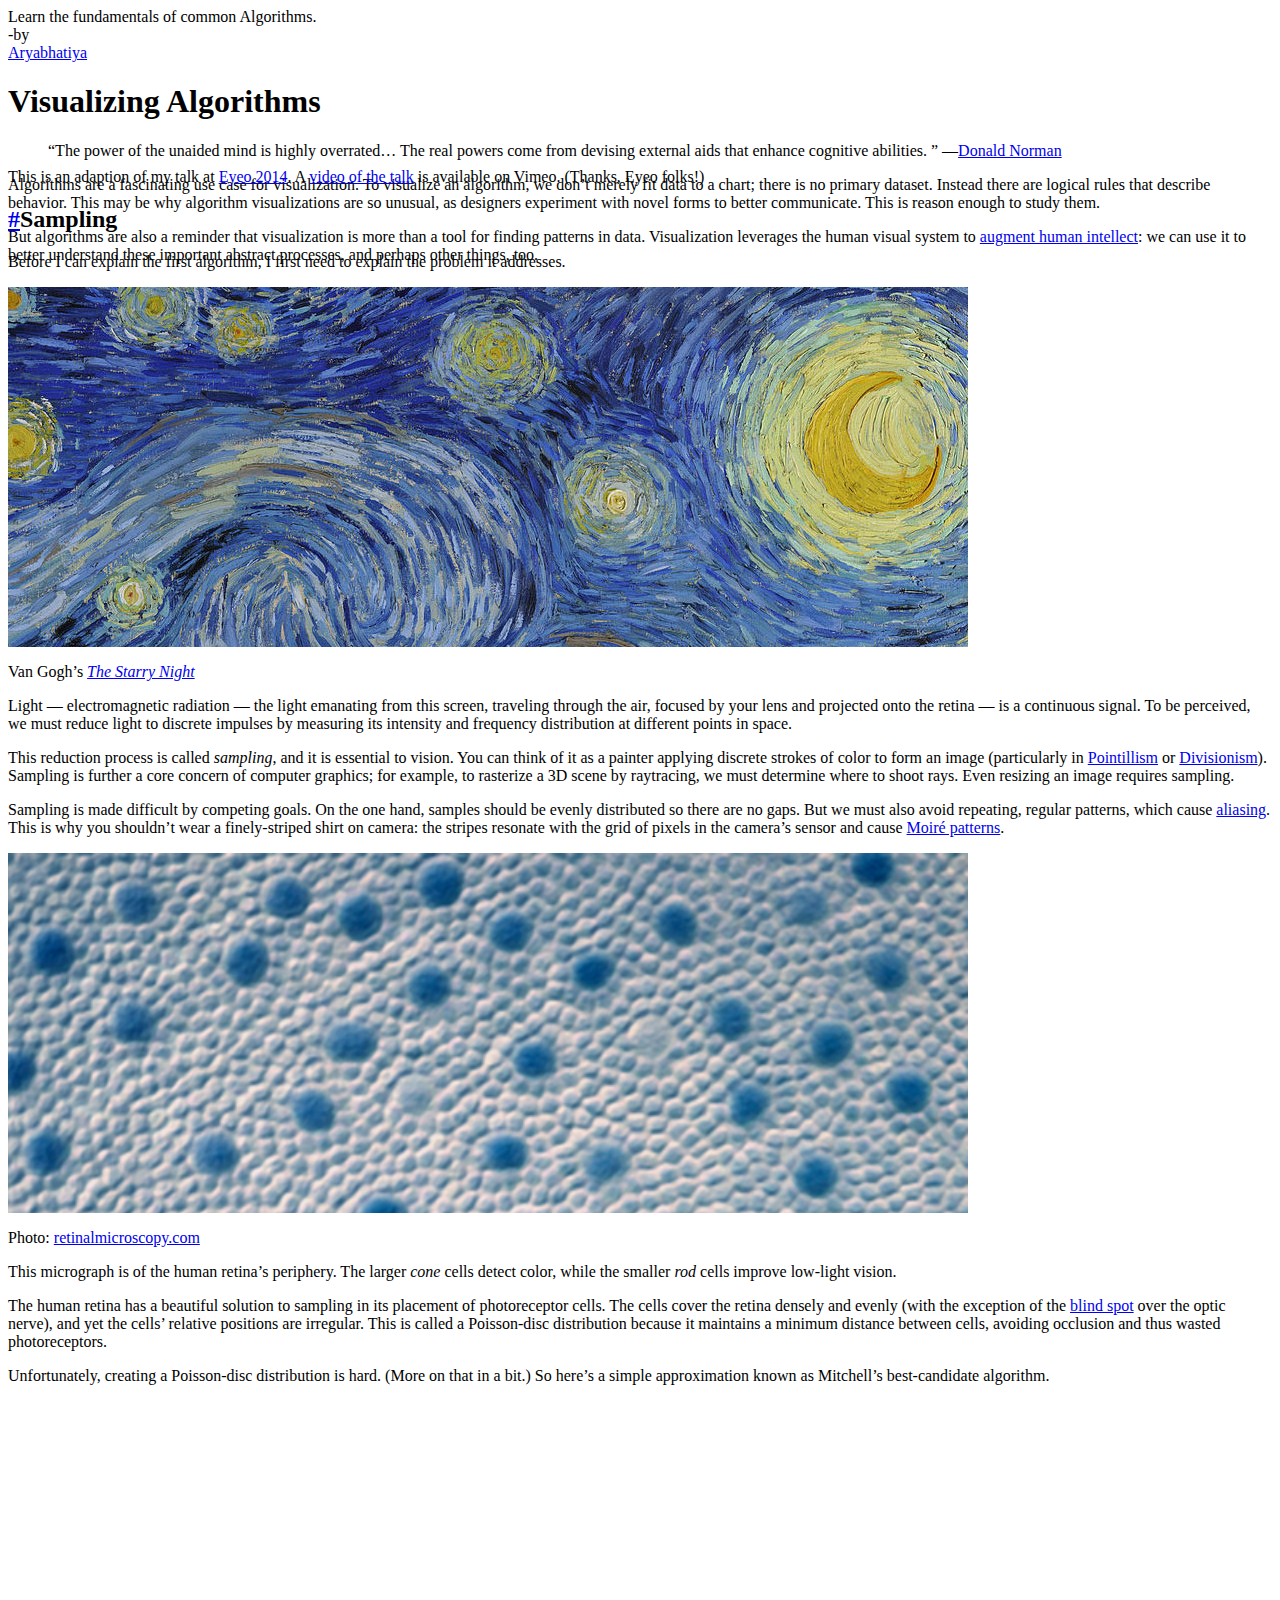
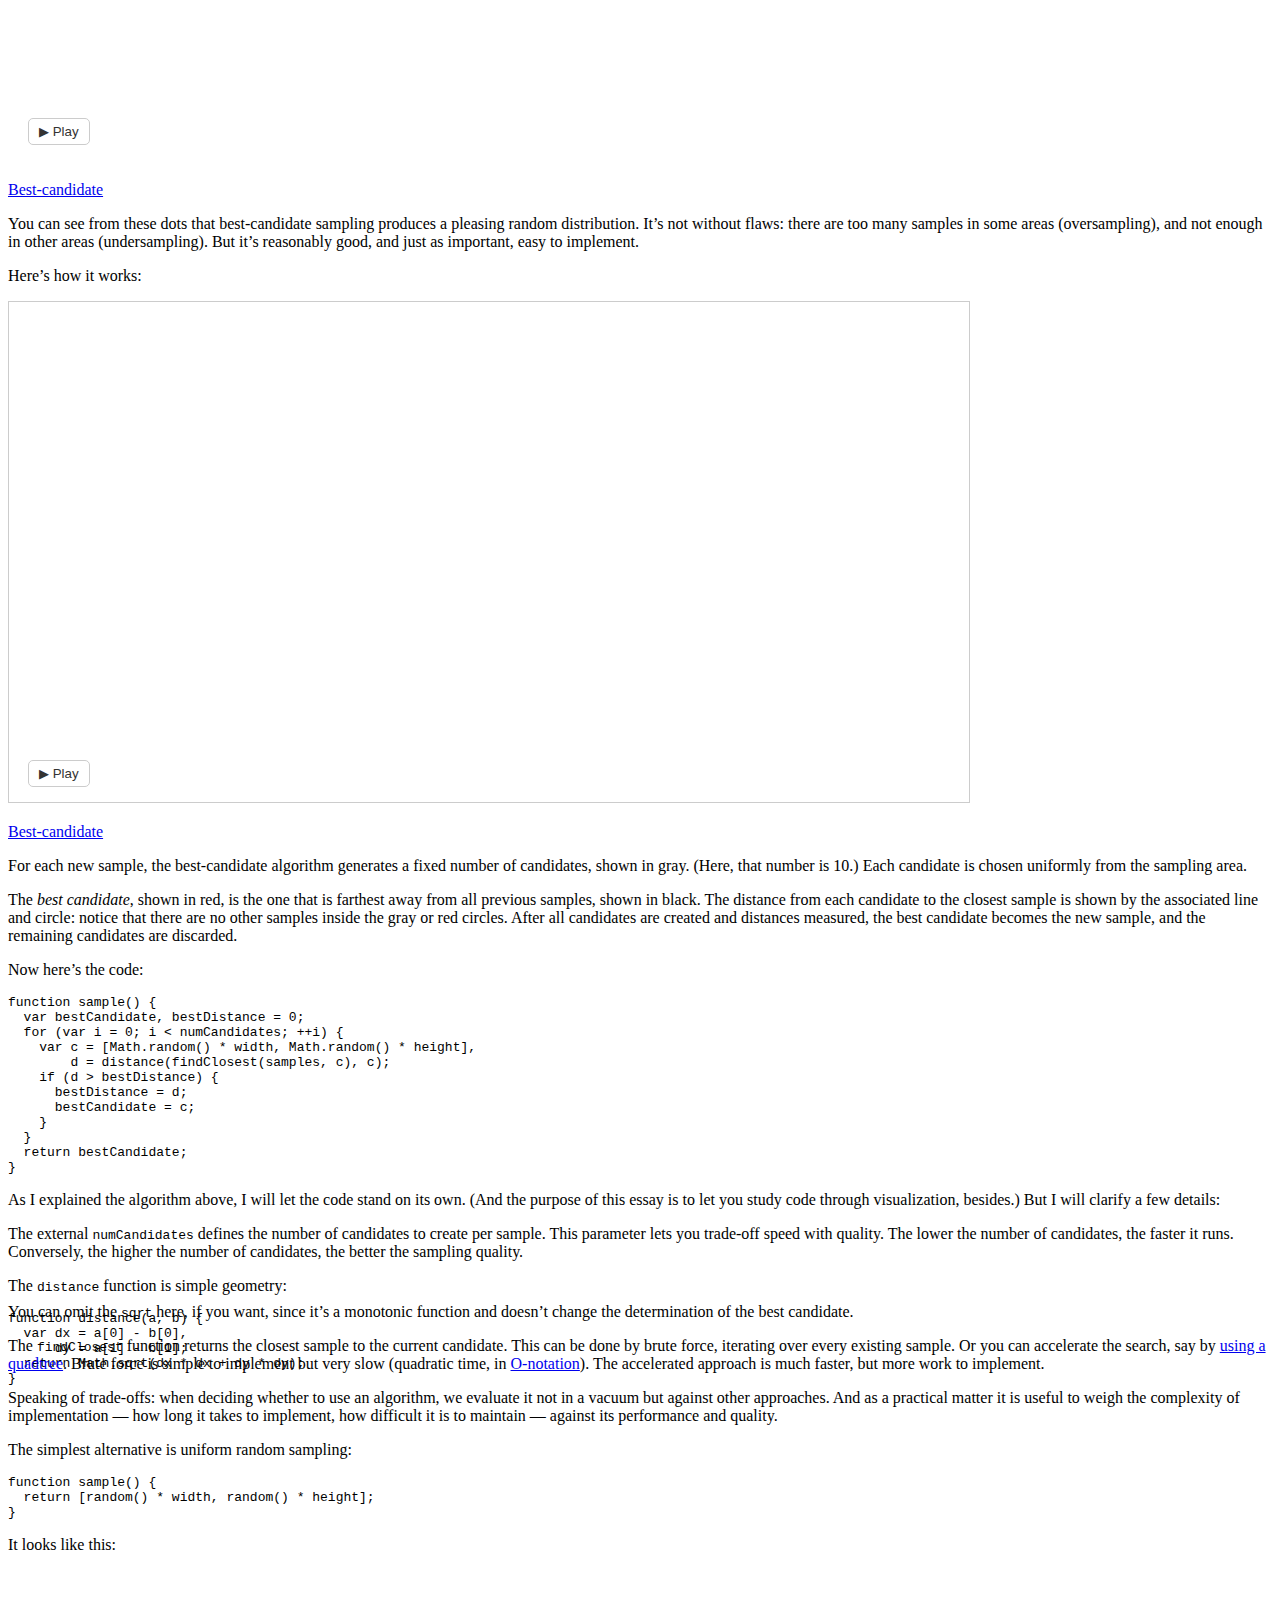
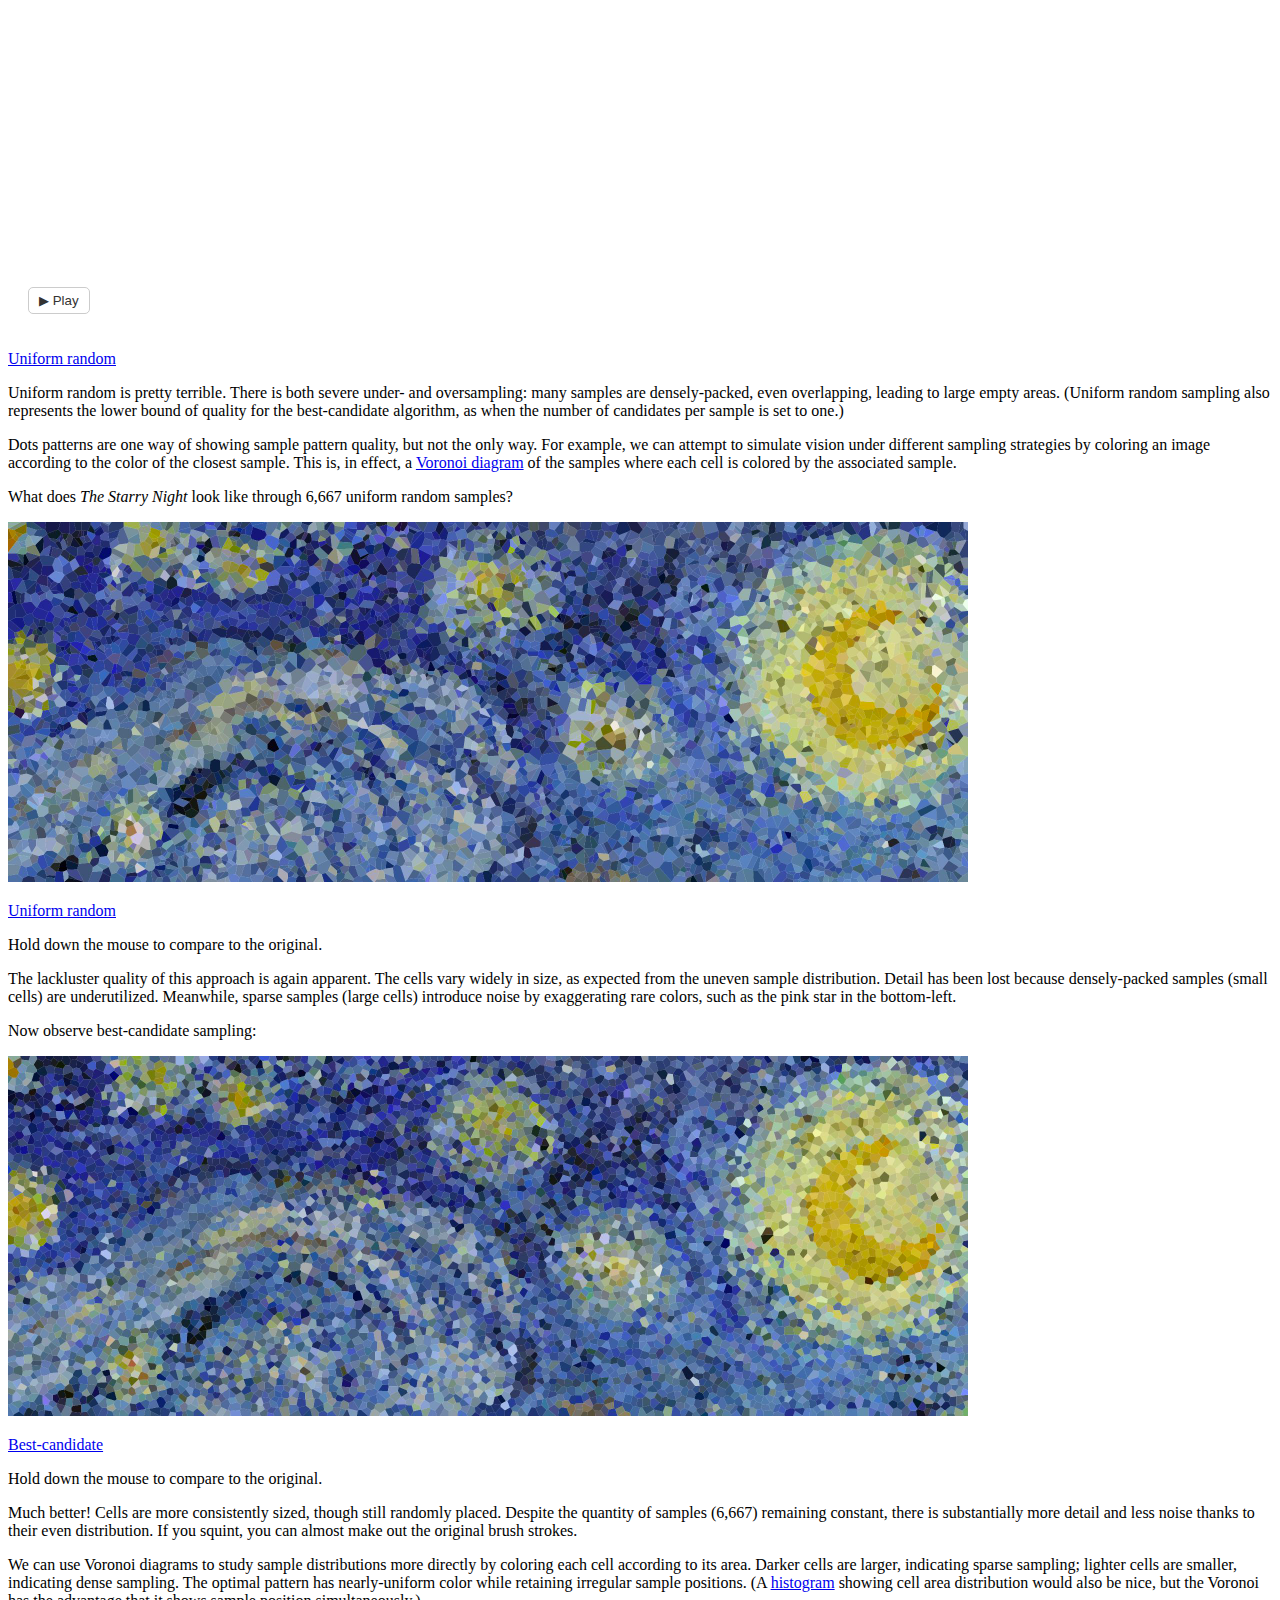
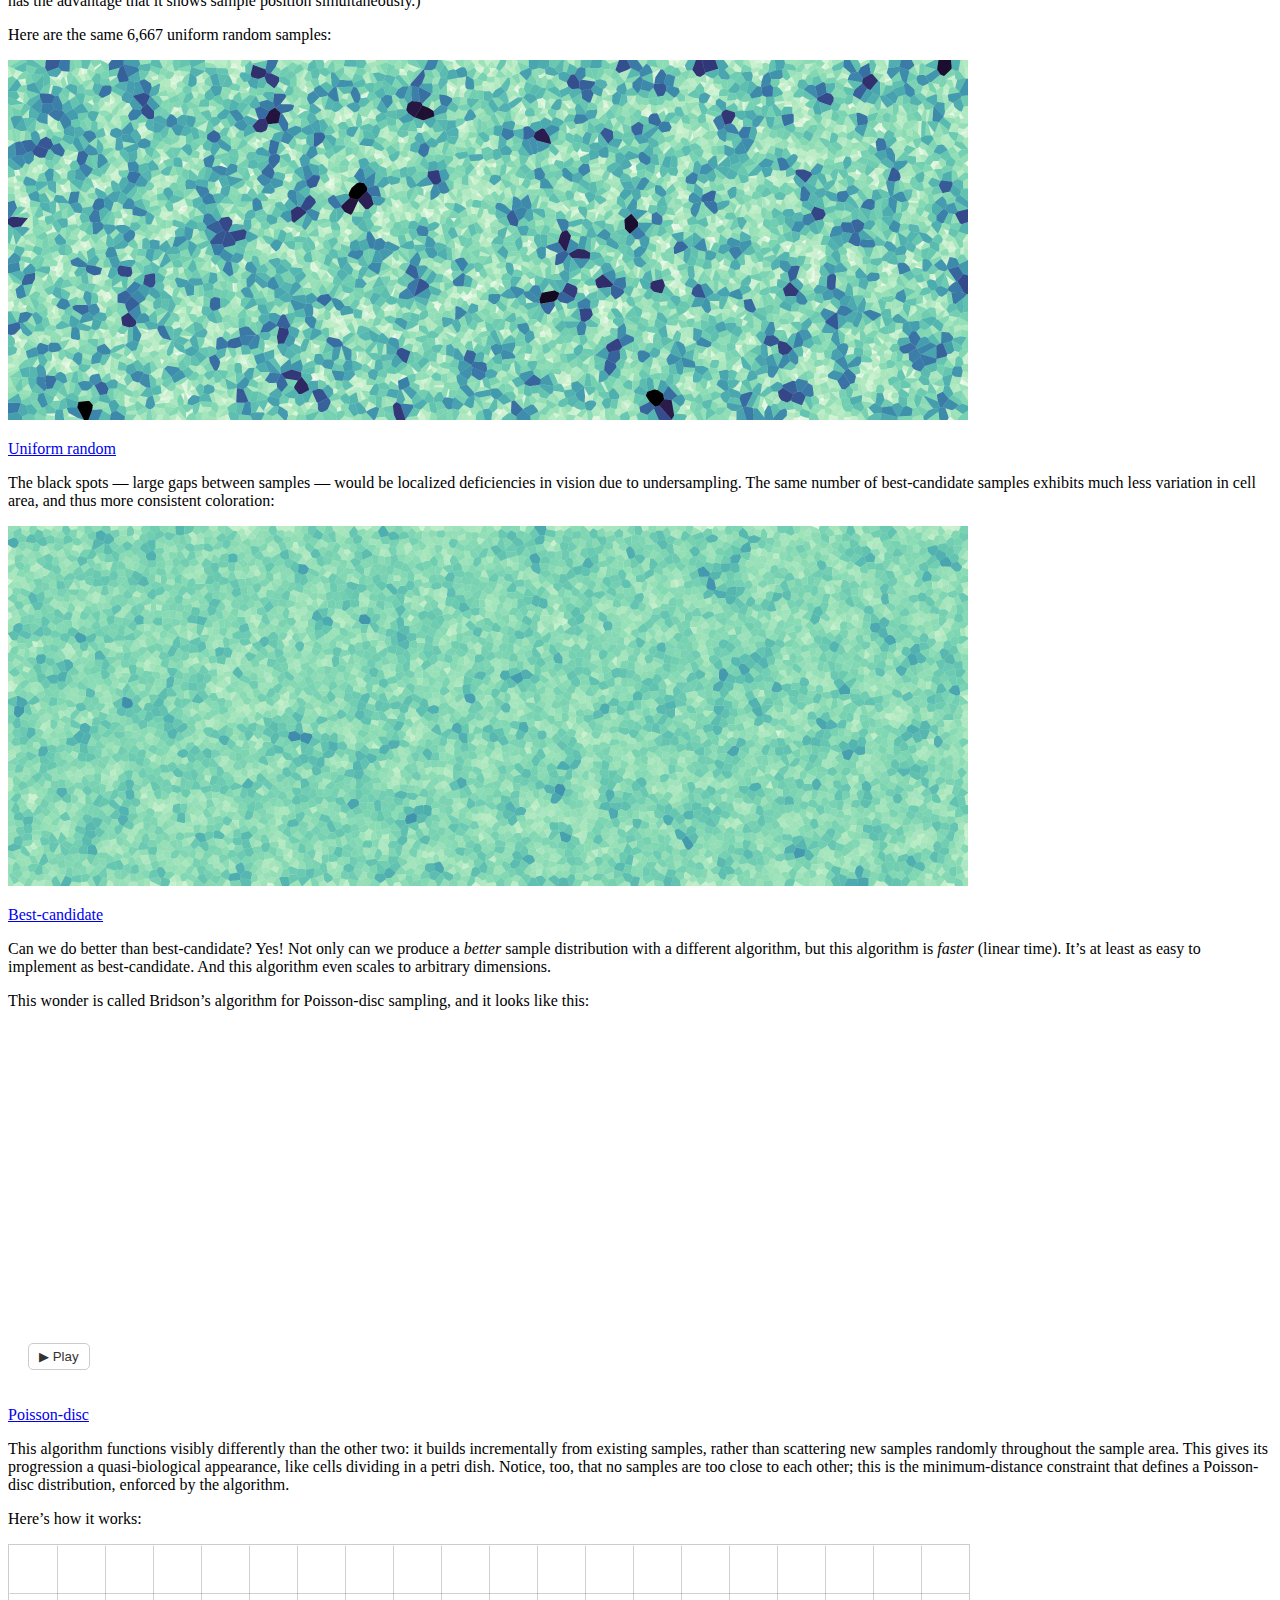
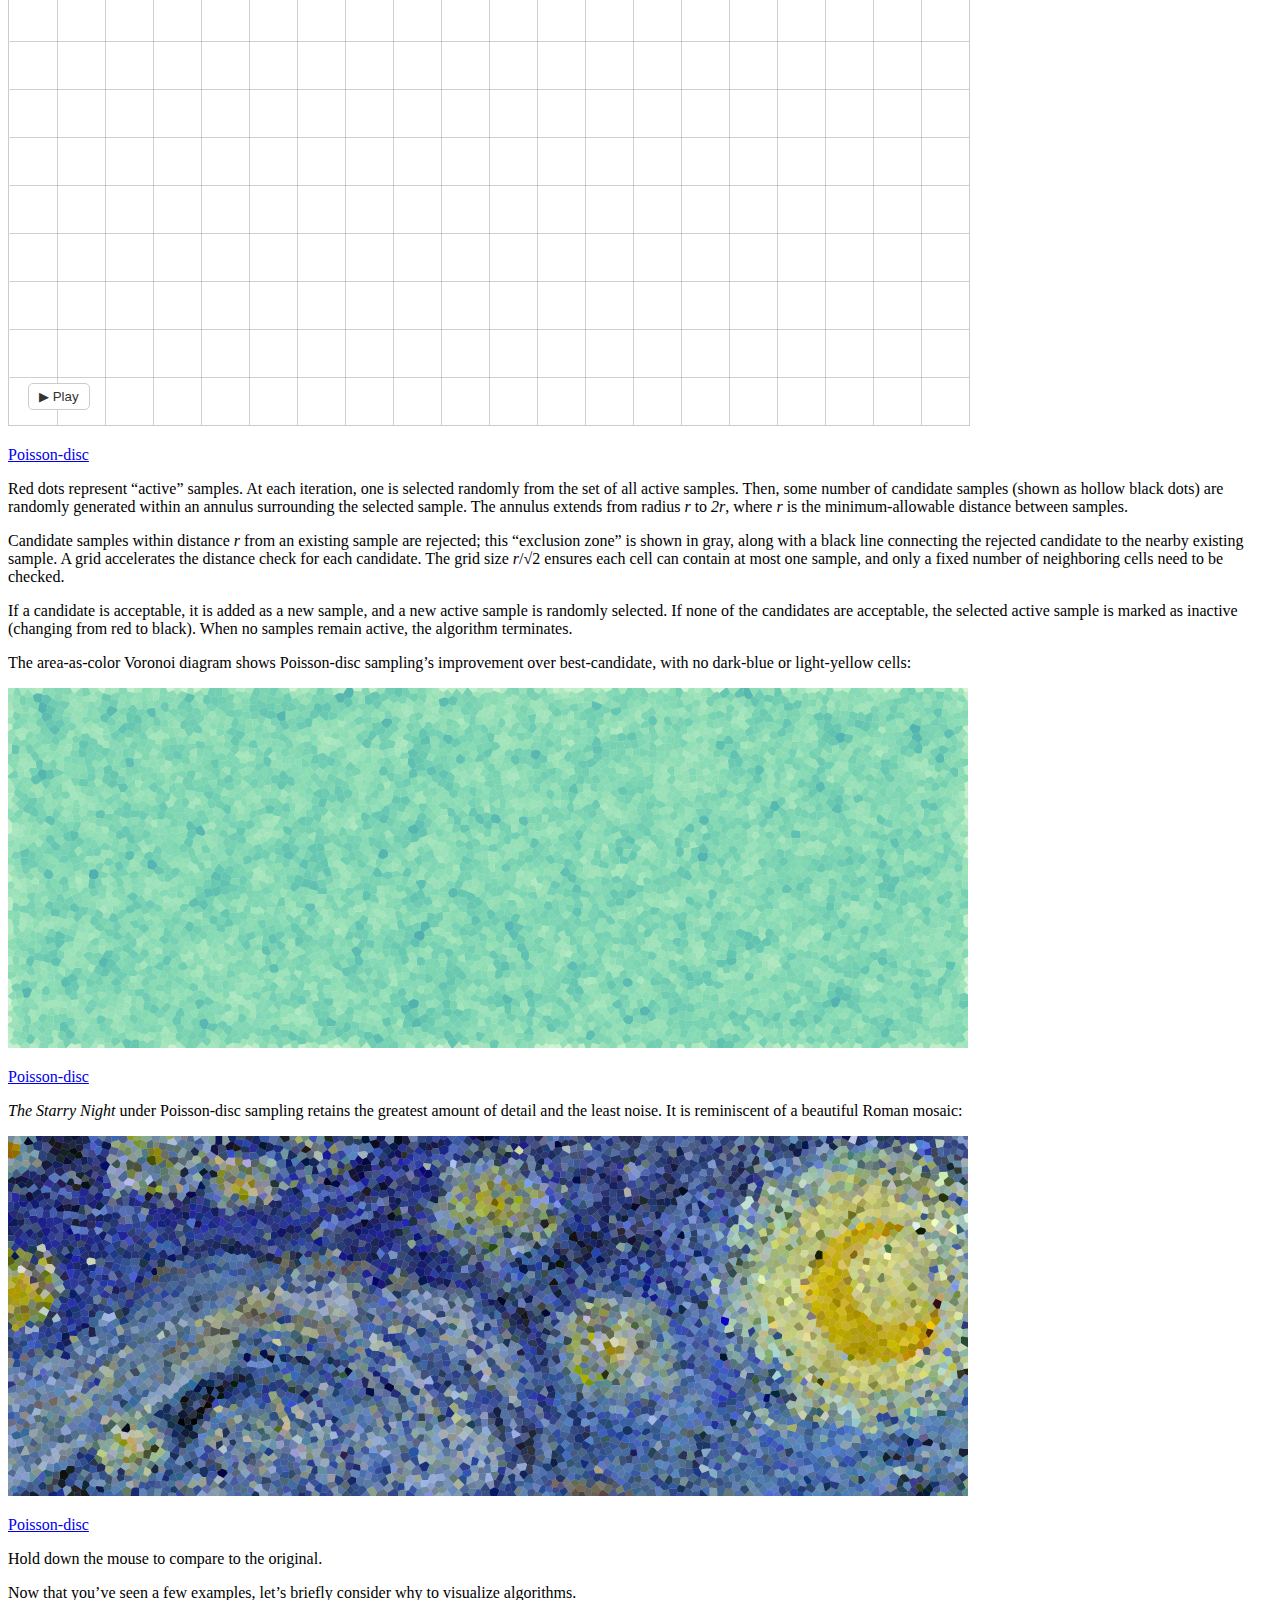
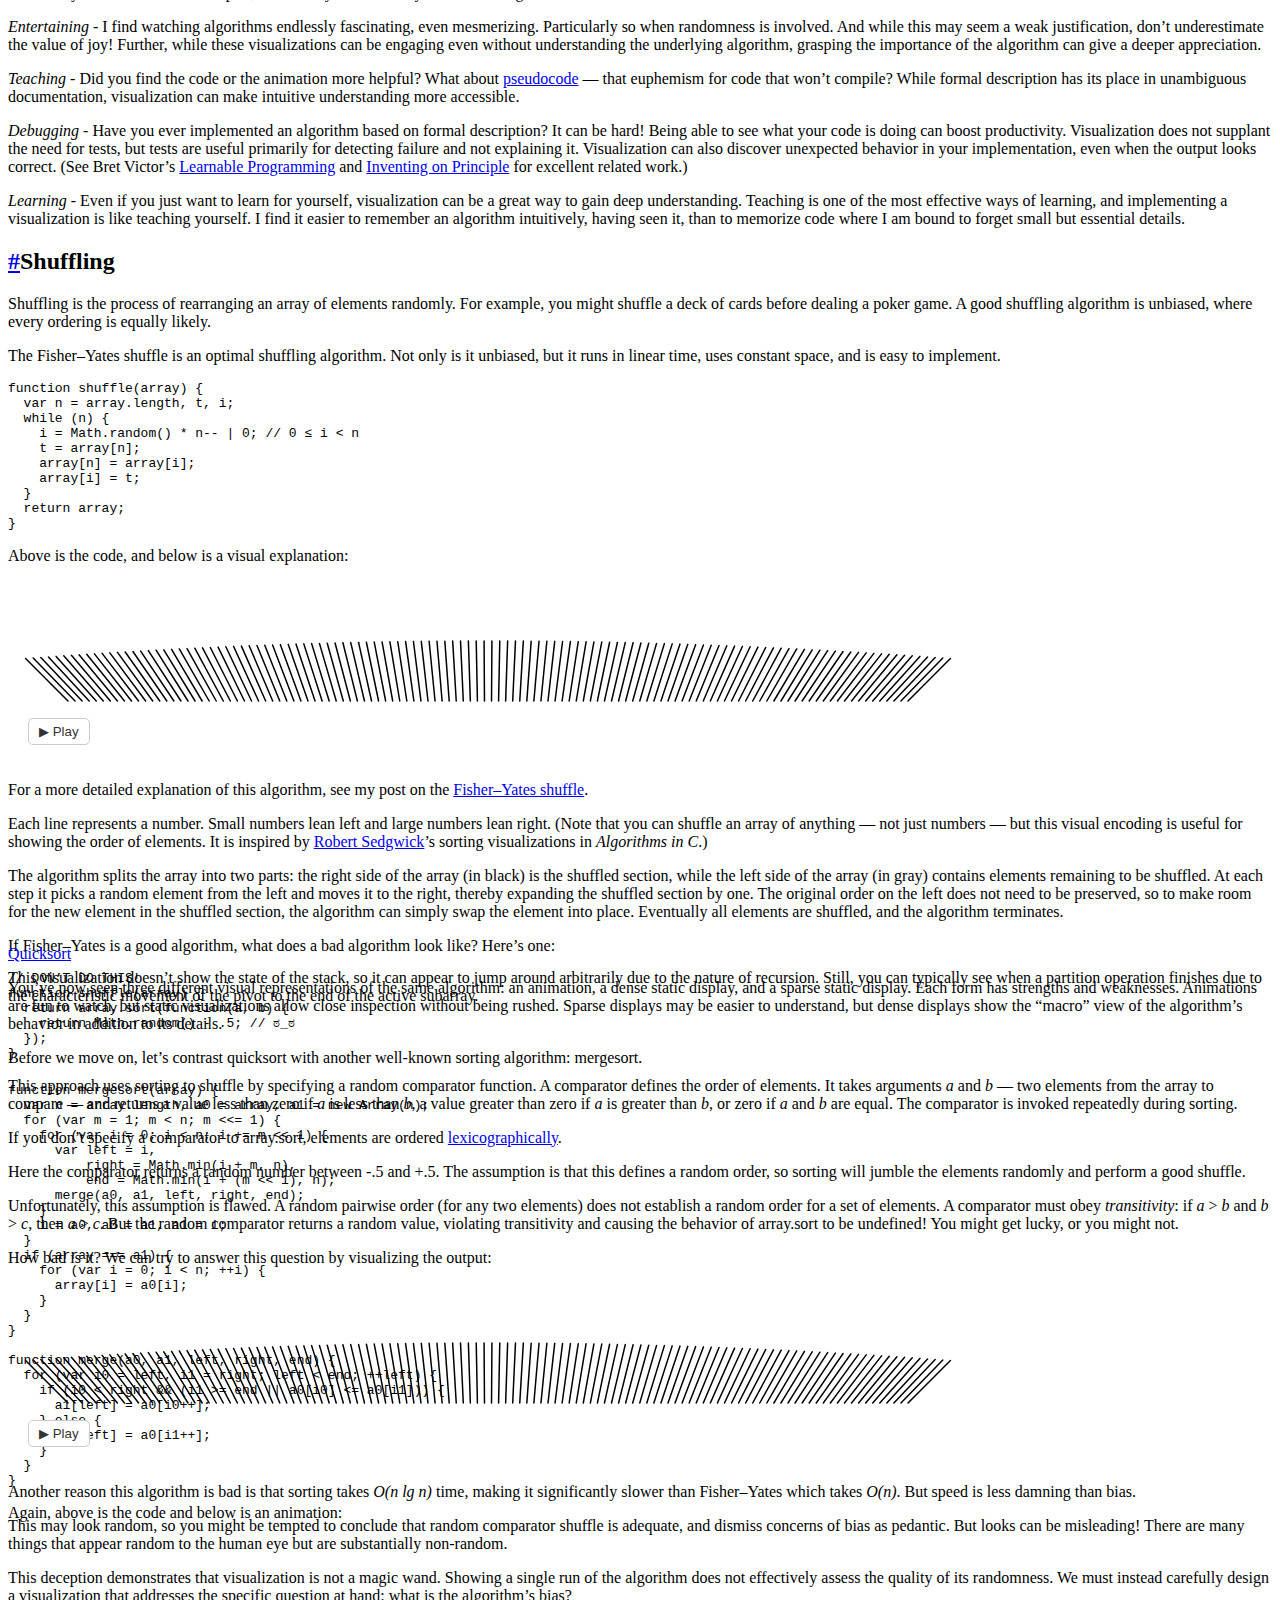
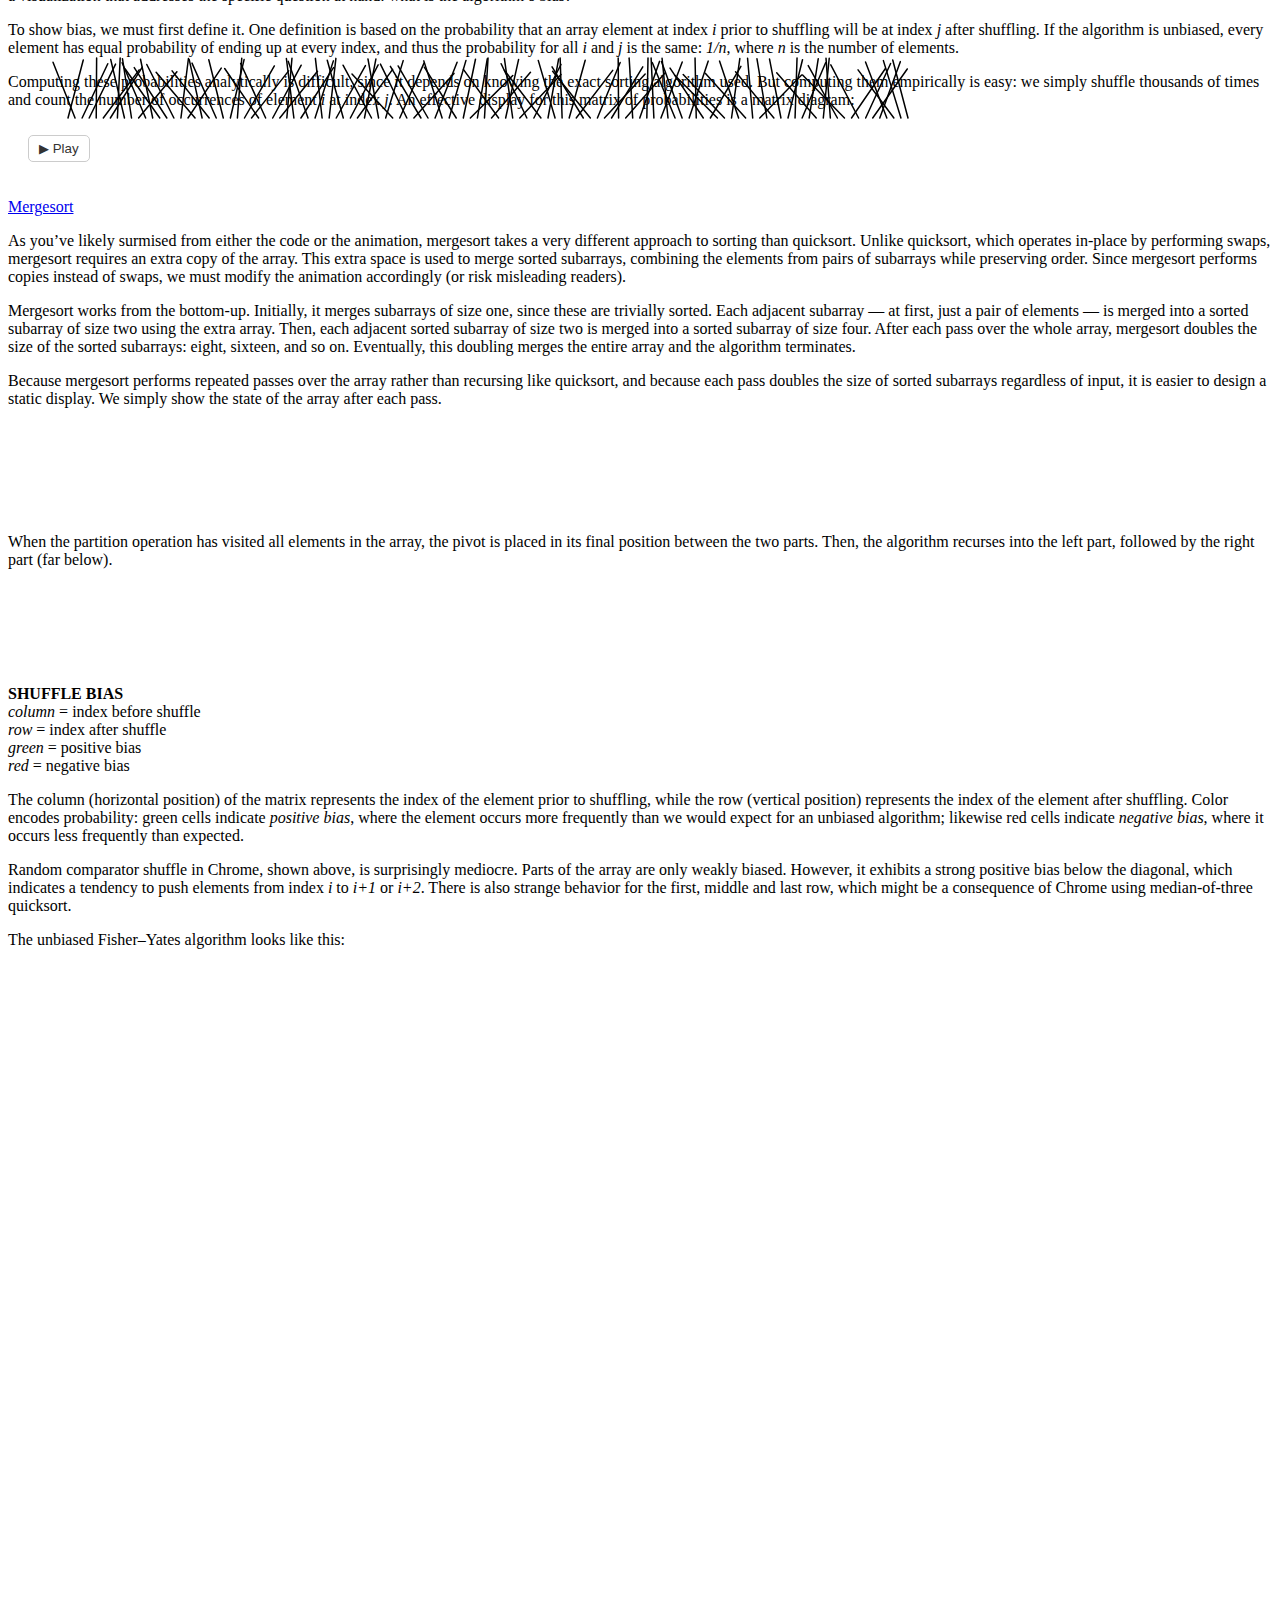
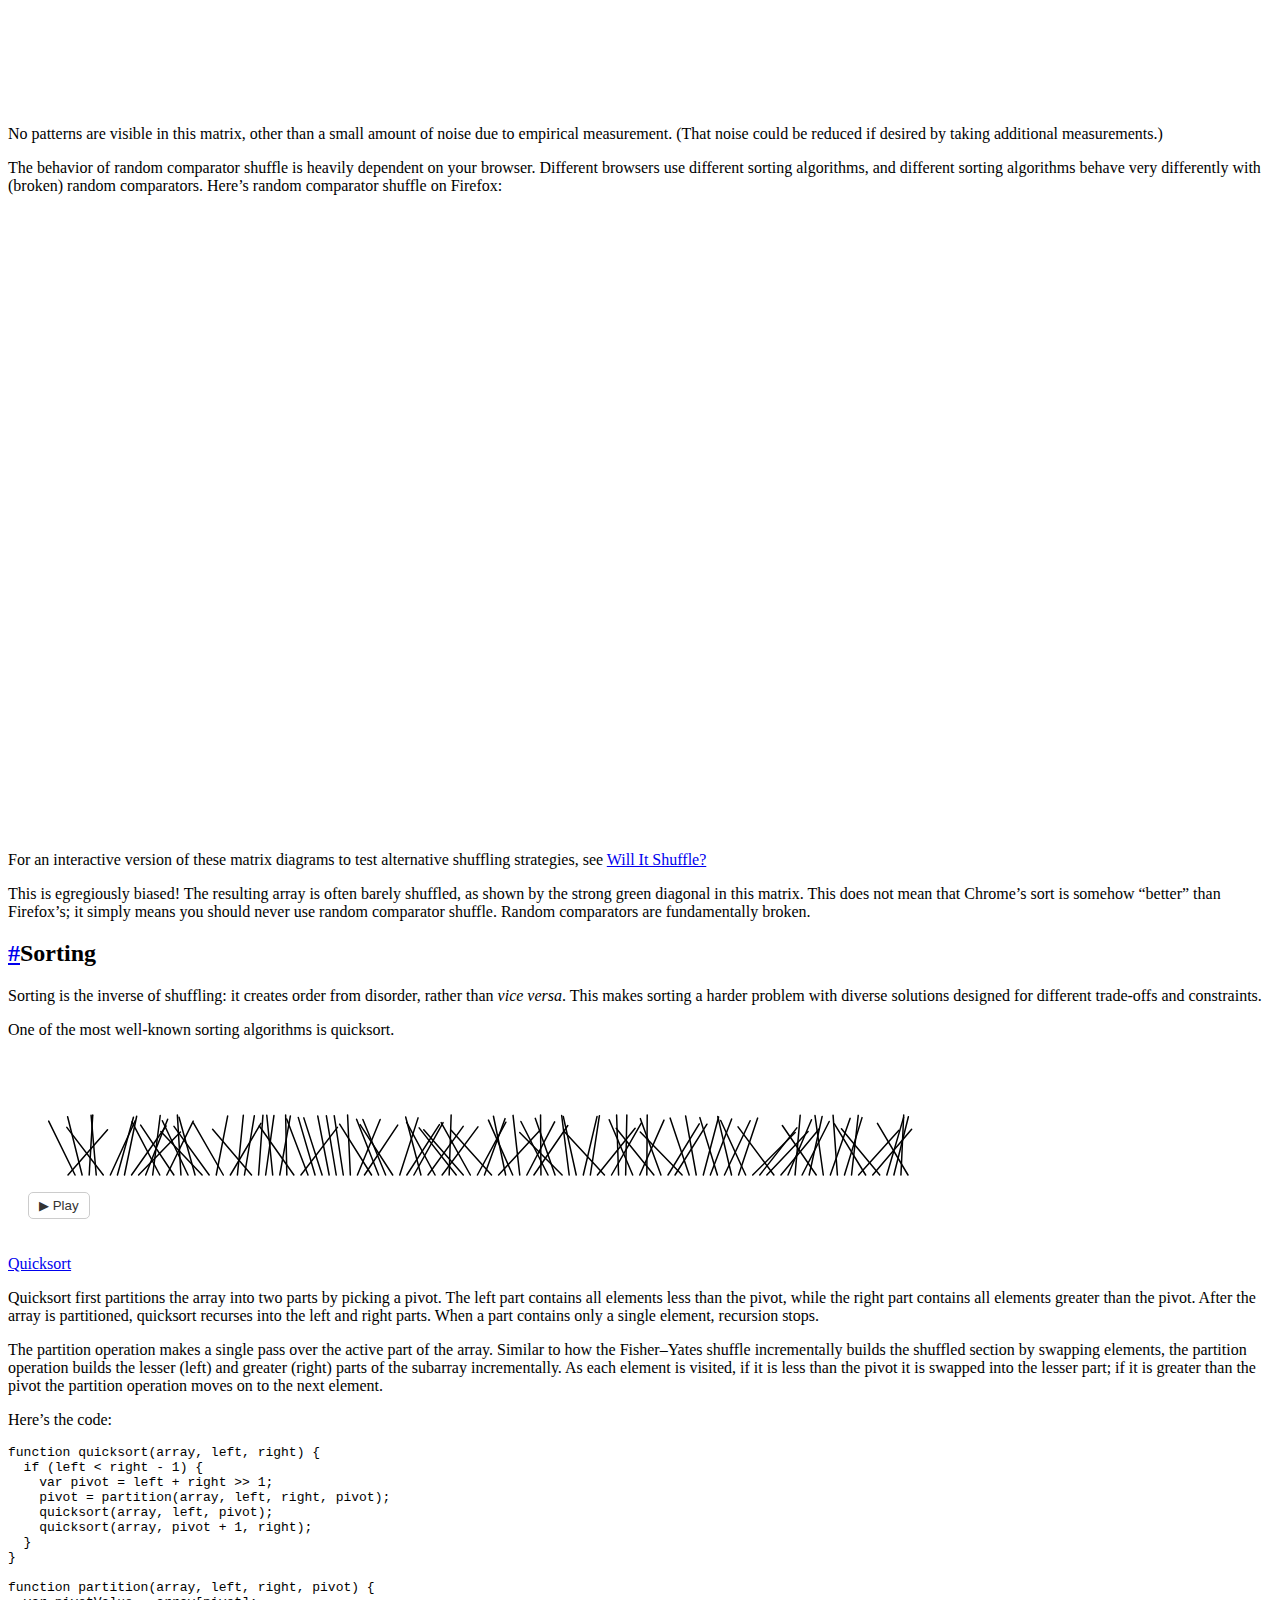
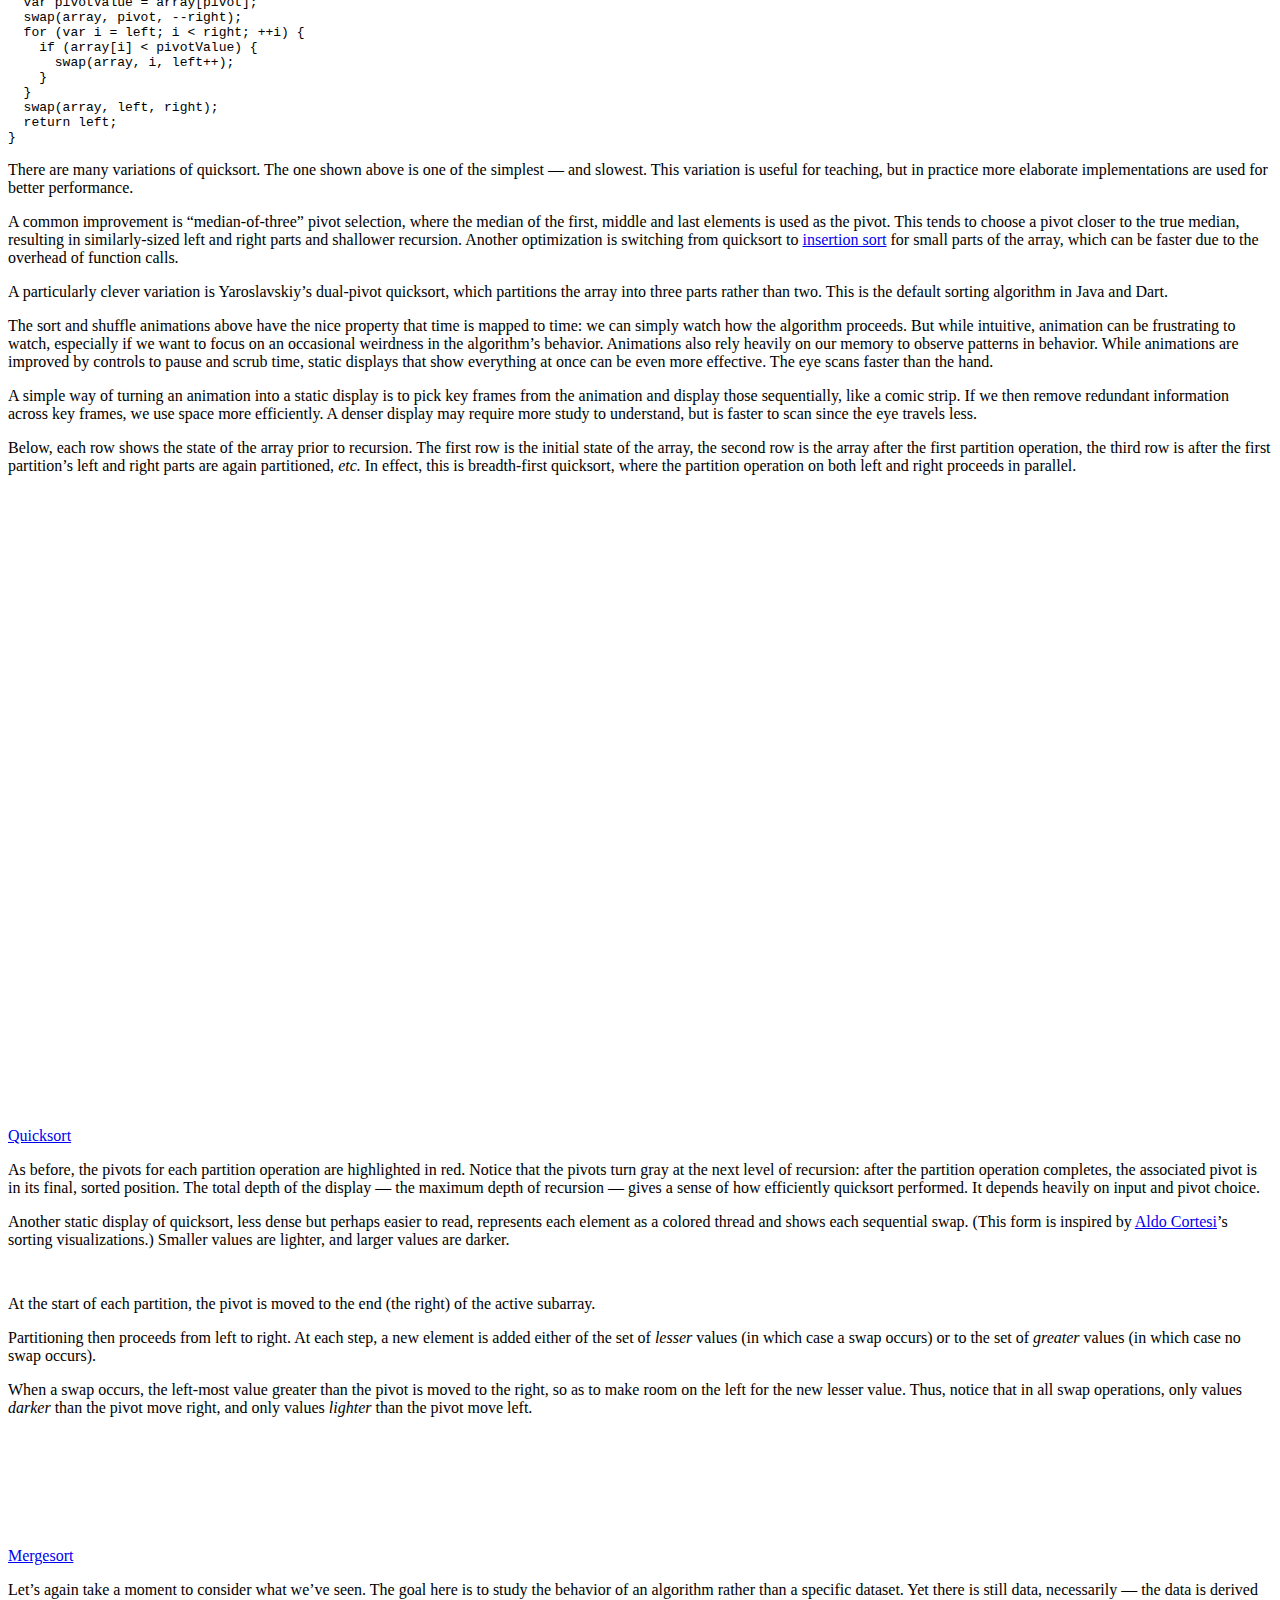
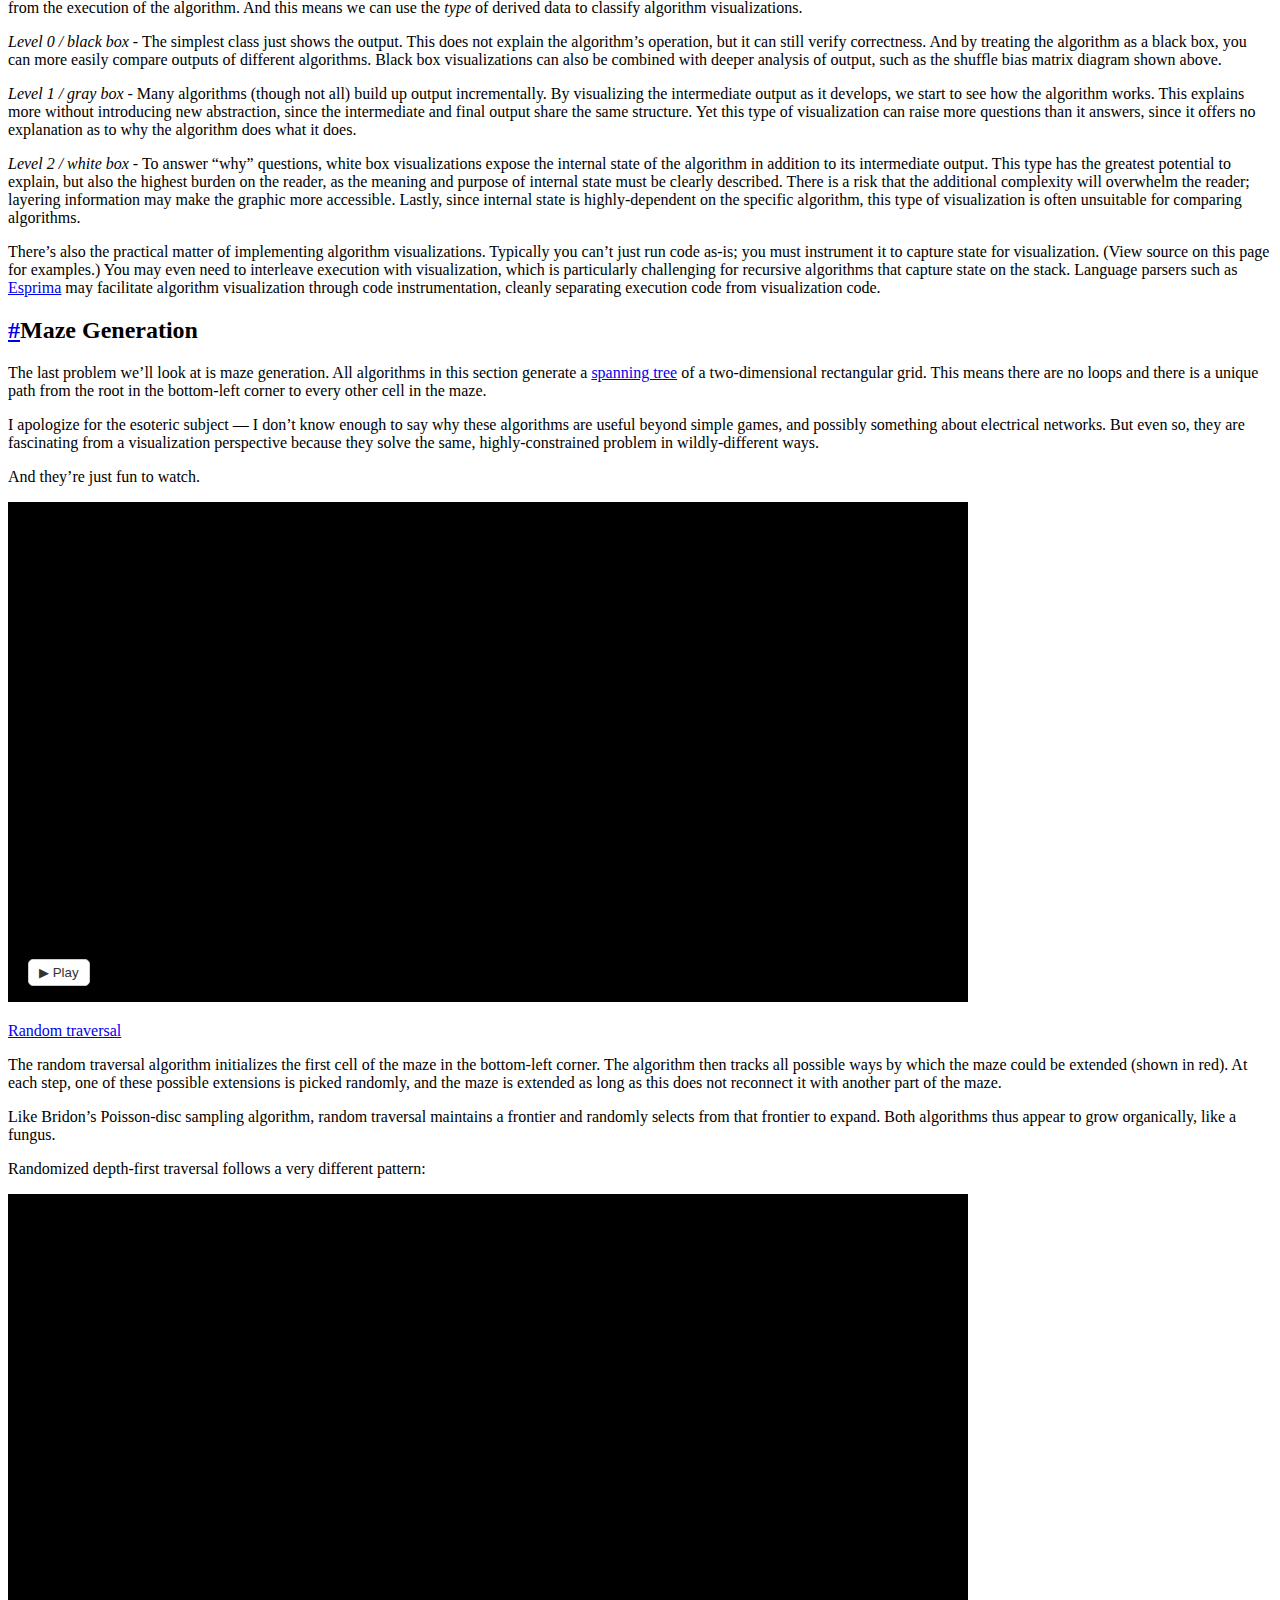
==== commit a06f0b43: "Update index.html" ====
--- a/algorithms/index.html
+++ b/algorithms/index.html
@@ -1,8 +1,9 @@
 
 <!DOCTYPE html>
-<html class="ocks-org do-not-copy">
+<html>
 <meta charset="utf-8">
-<title>Visualizing Algorithms</title>
+<title>Visualizing Algorithms | Aryabhatiya</title>
+<link rel="icon" href="https://mathematics.aryabhatiya.ml/arya-ico.png" type="image/x-icon">
 <style>
 
 @import url(https://bost.ocks.org/mike/style.css?aea6f0a);
@@ -60,8 +61,8 @@
 </style>
 
 <header>
-  <aside>June 26, 2014</aside>
-  <a href="../" rel="author">Mike Bostock</a>
+  <aside>Learn the fundamentals of common Algorithms.<br>-by</aside>
+  <a href="https://aryabhatiya.ml" rel="author">Aryabhatiya</a>
 </header>
 
 <h1>Visualizing Algorithms</h1>
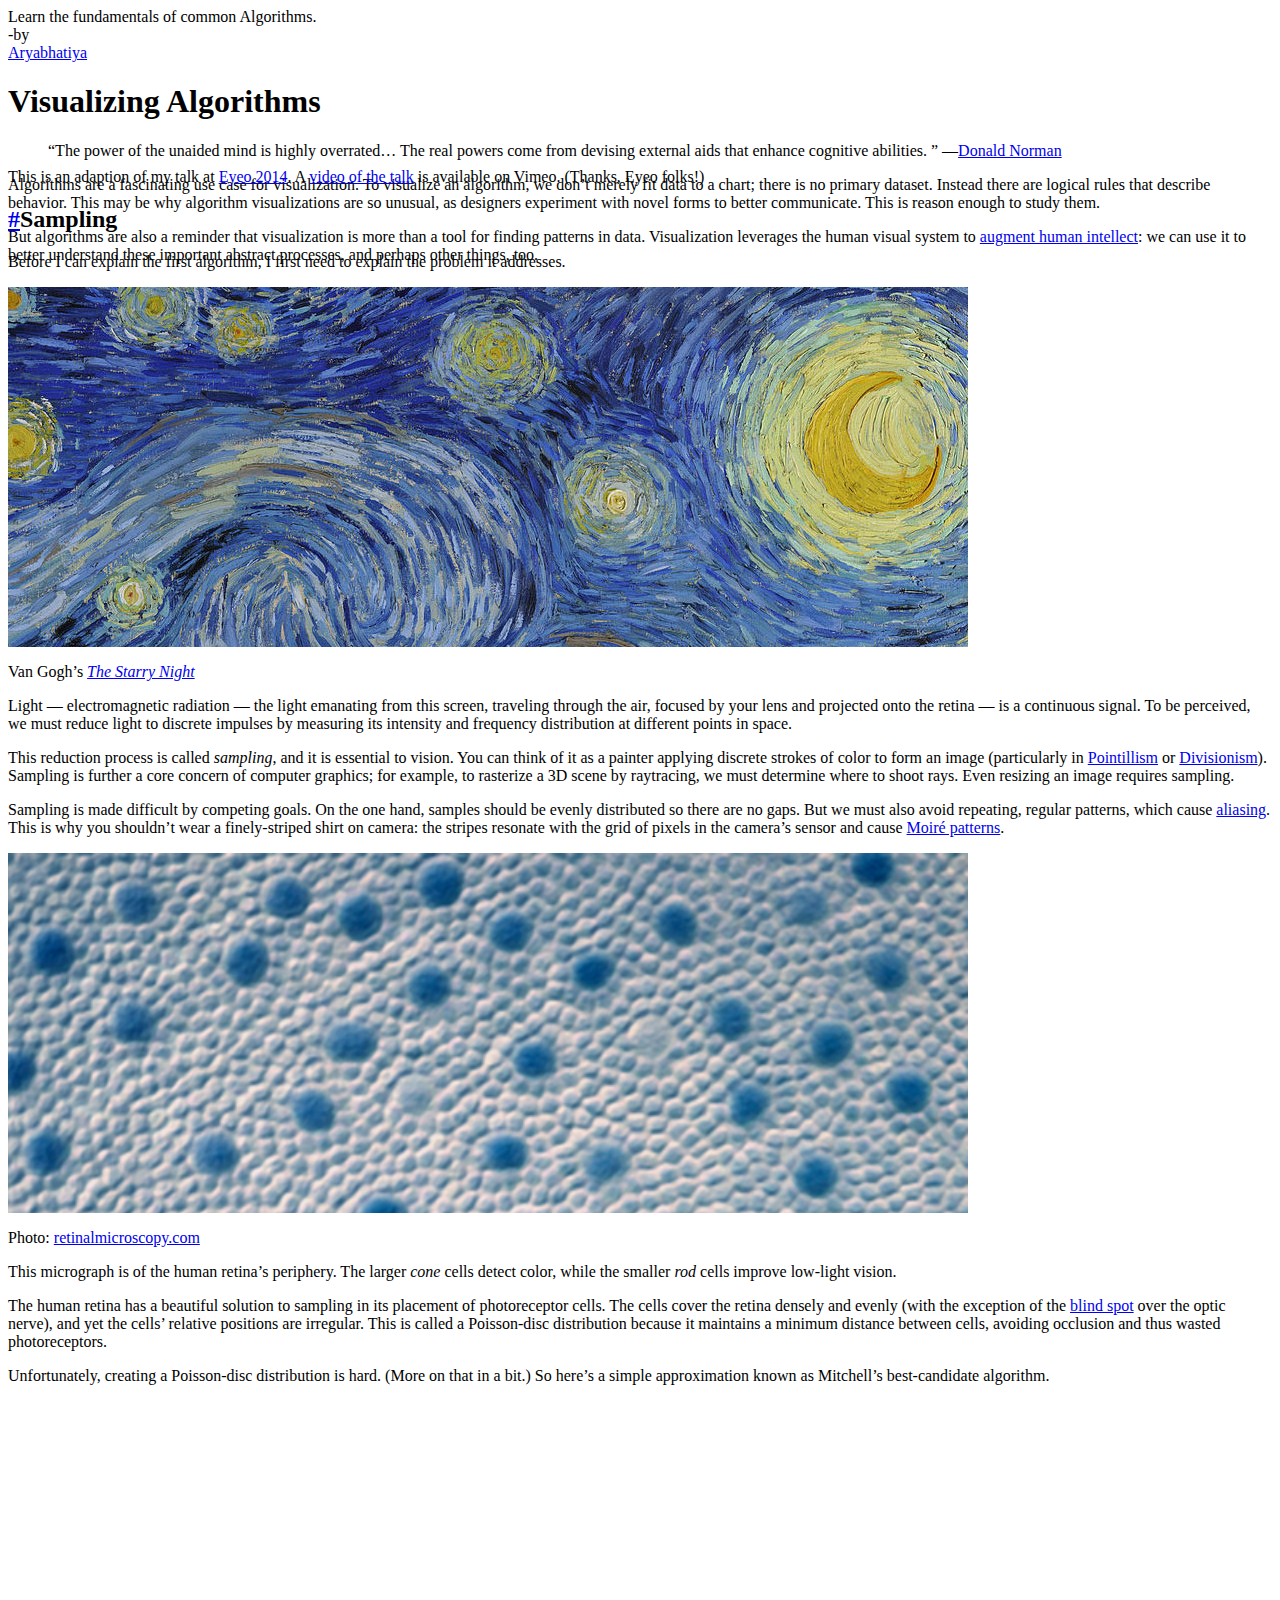
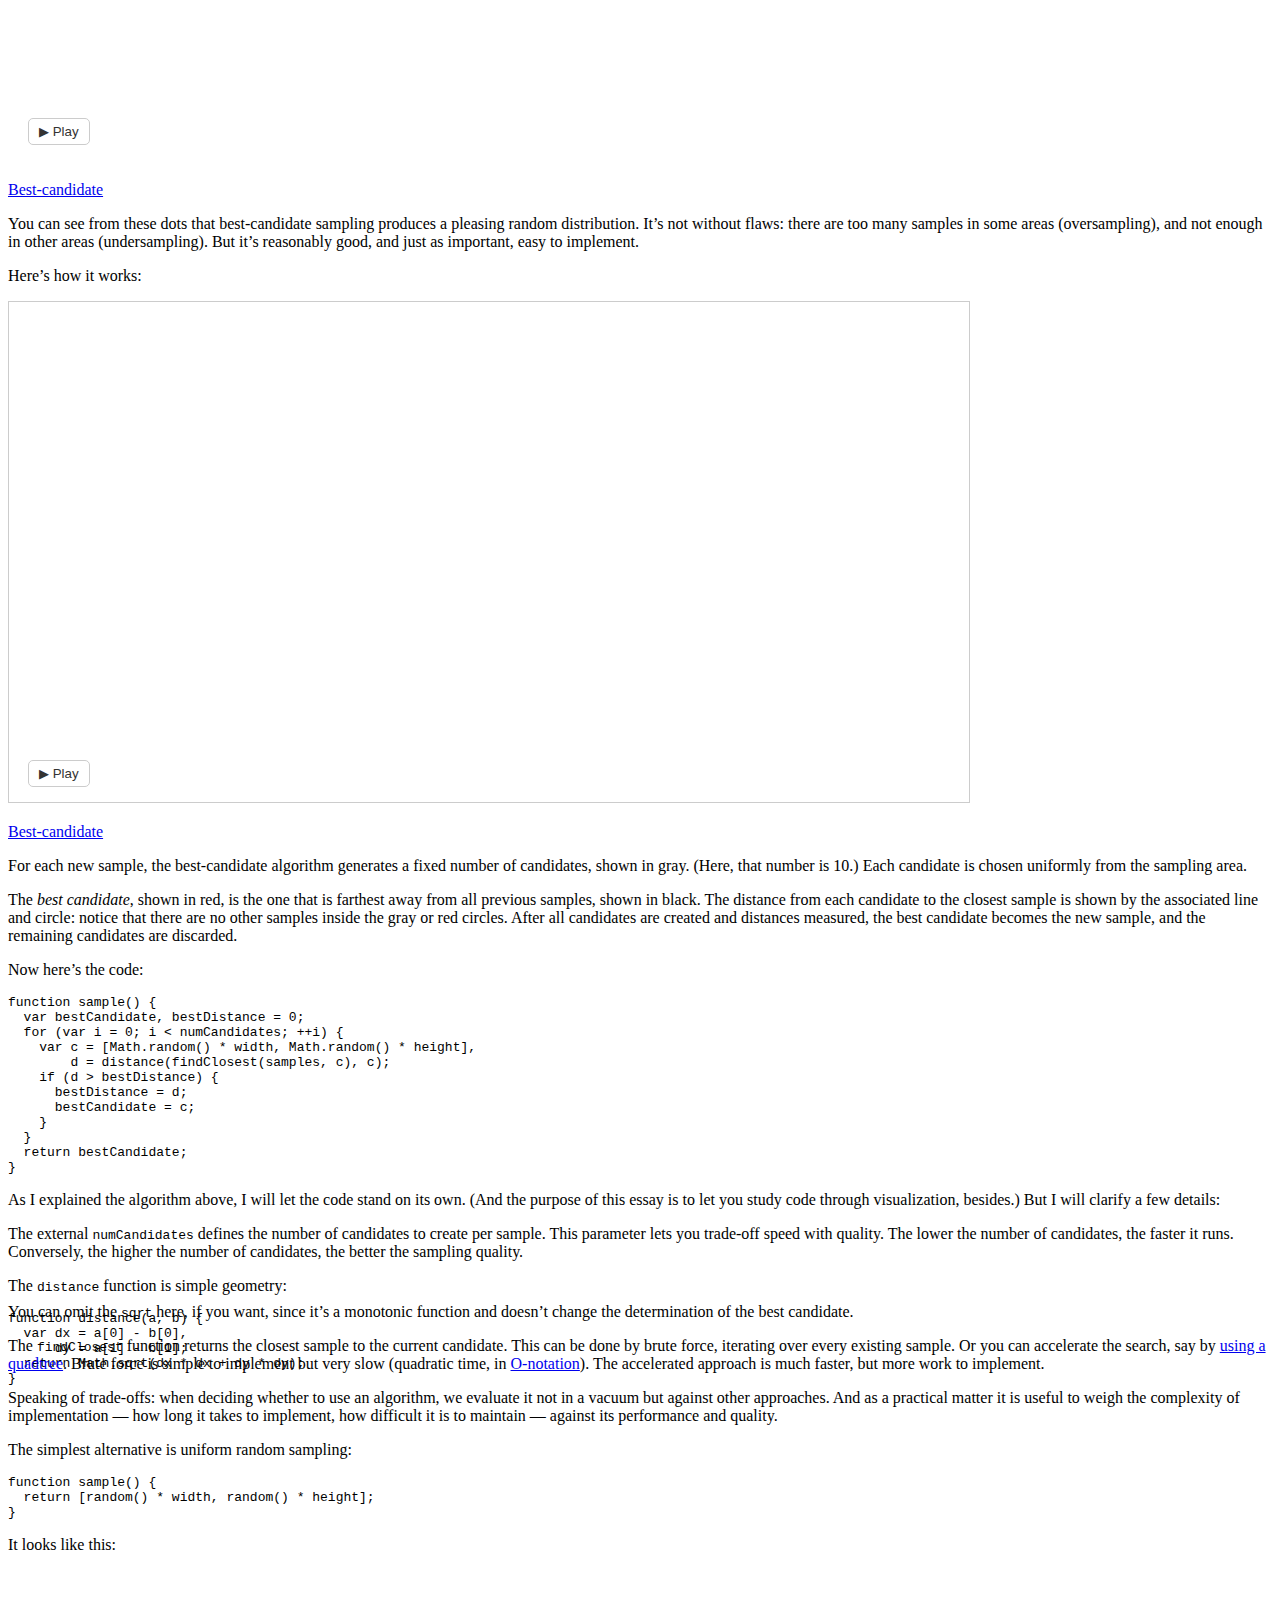
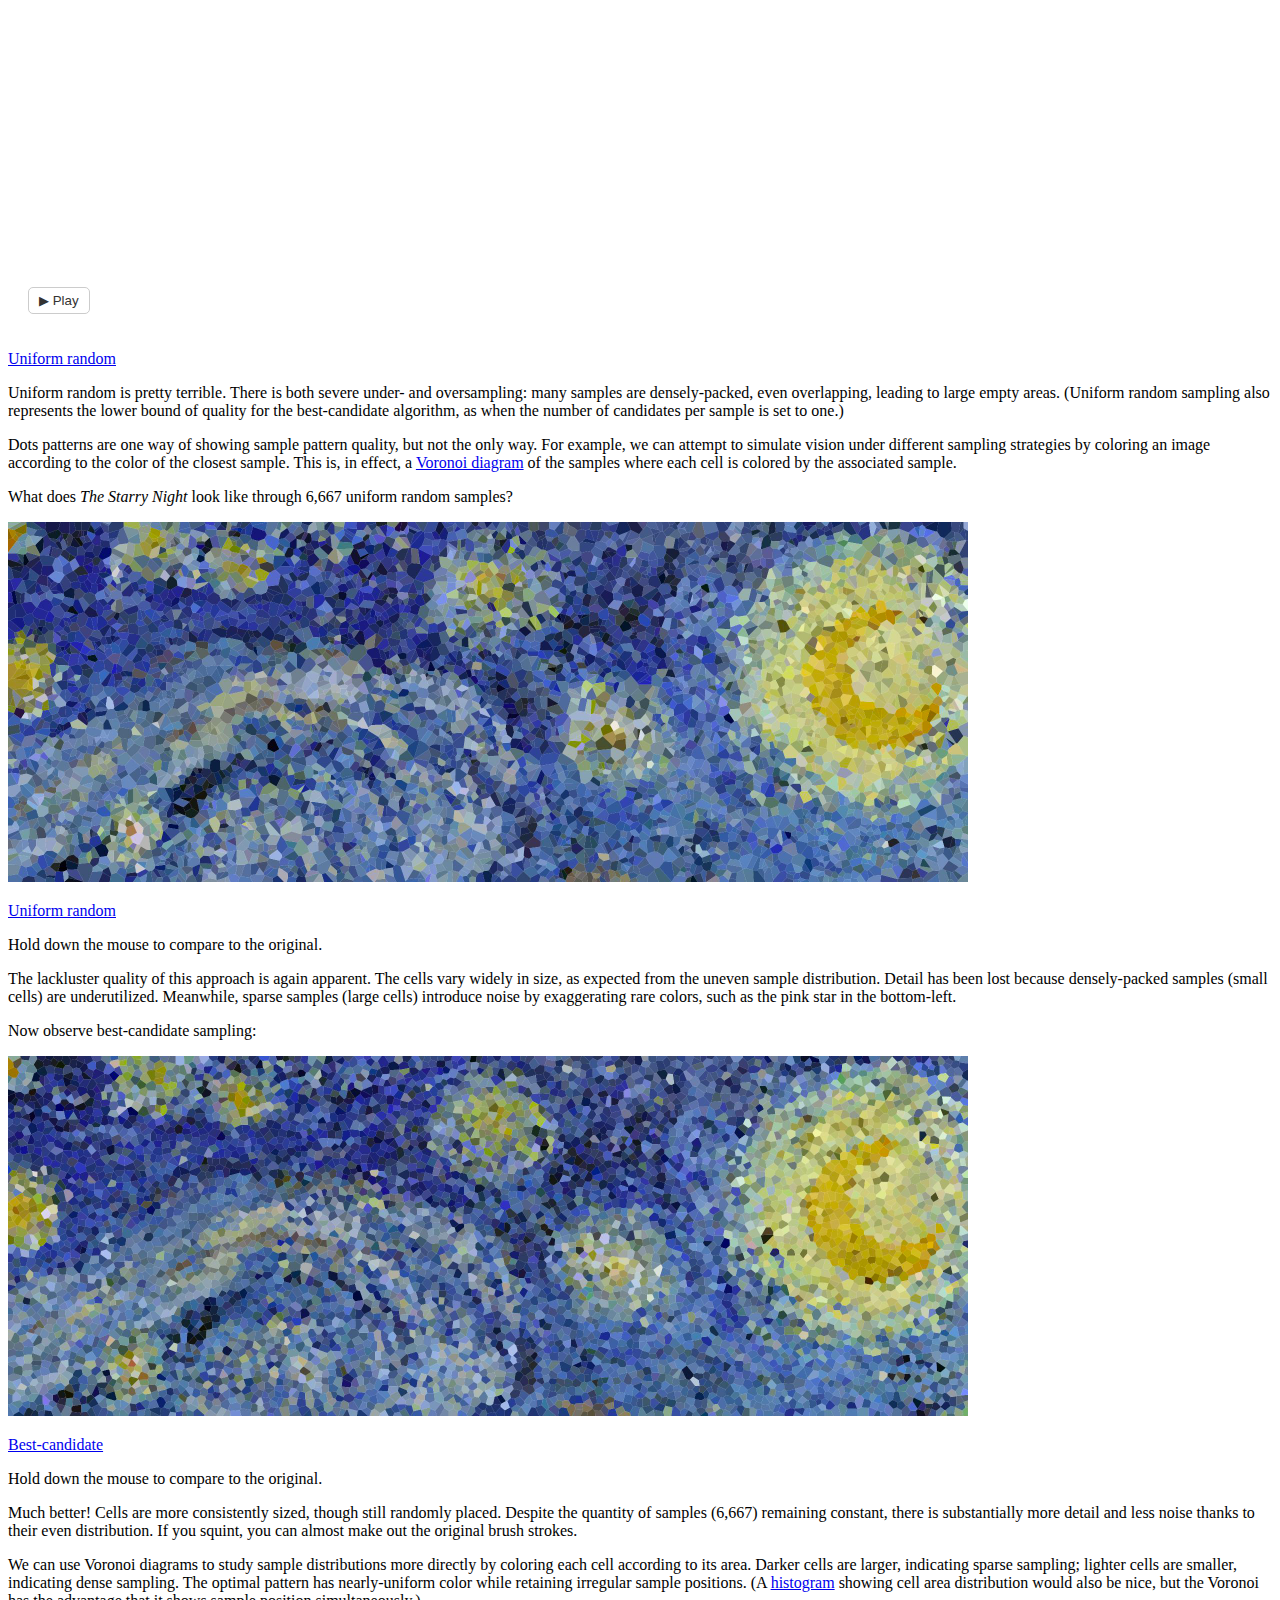
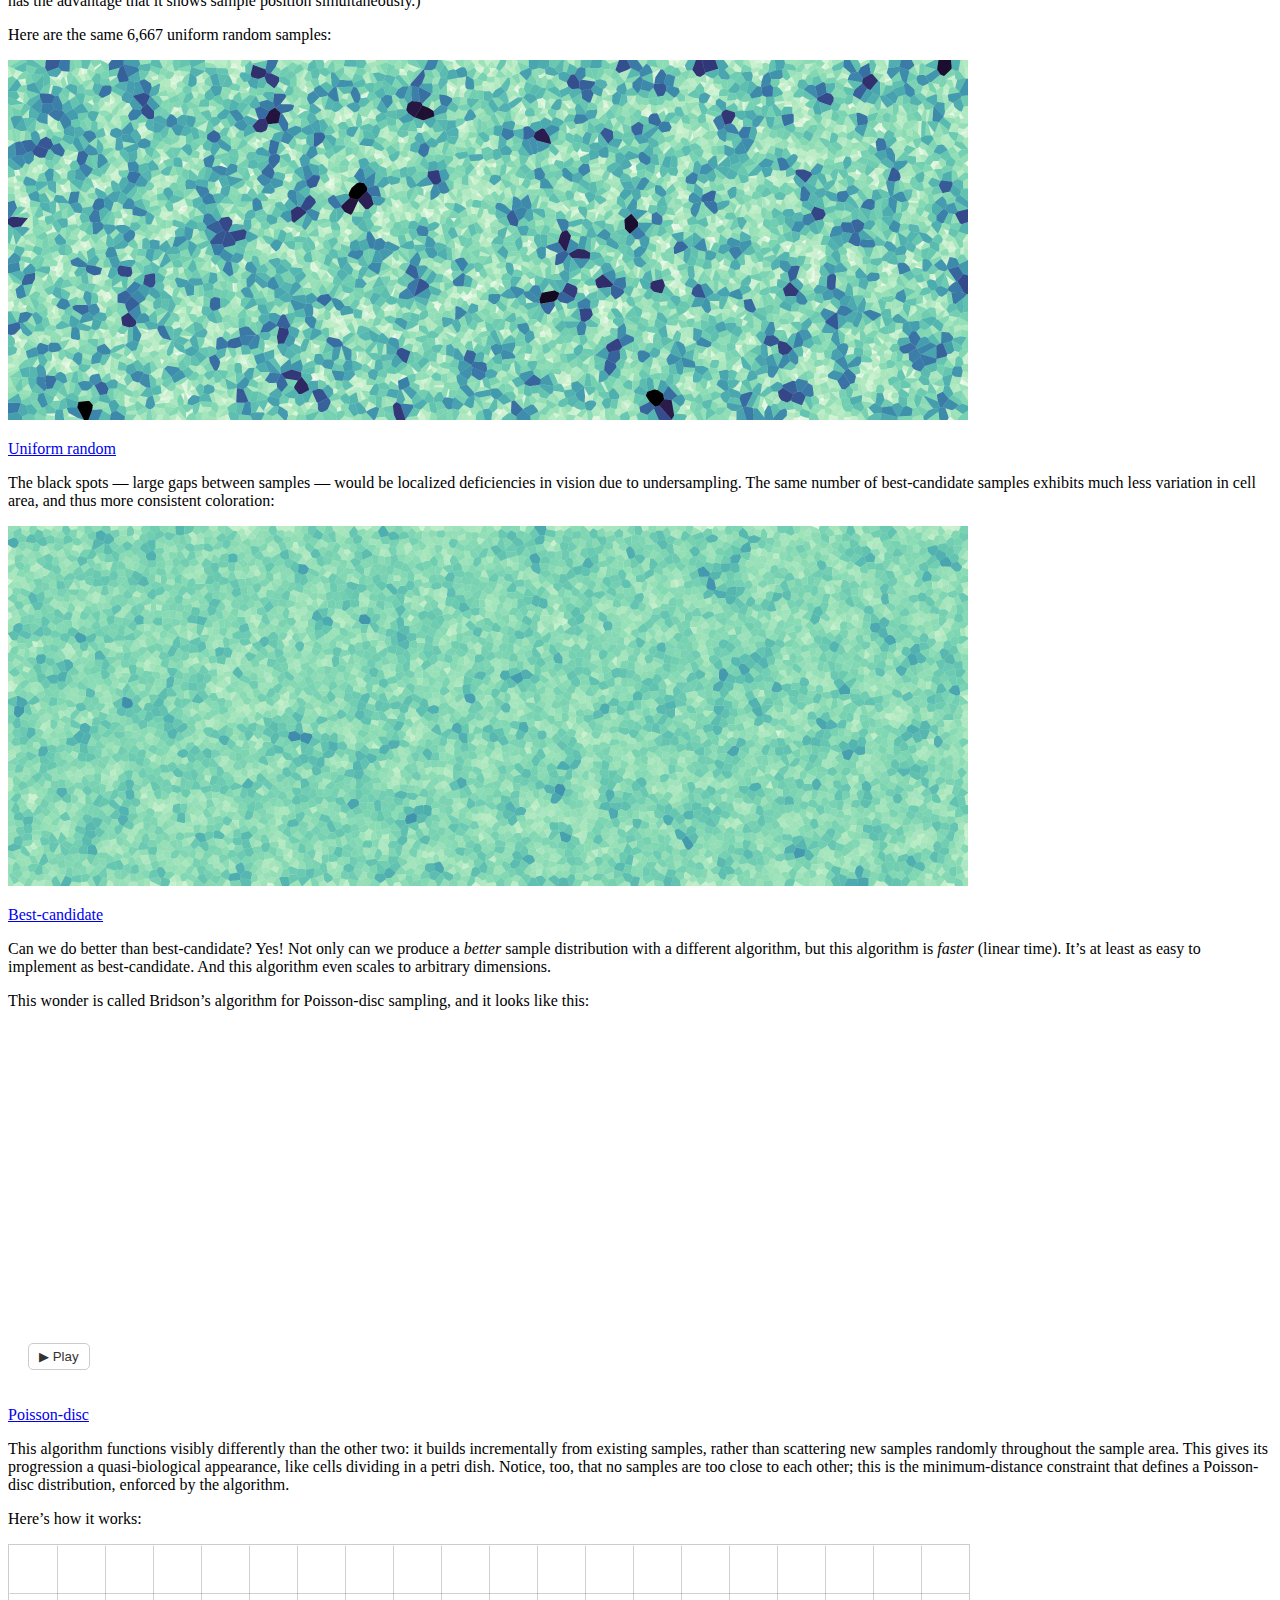
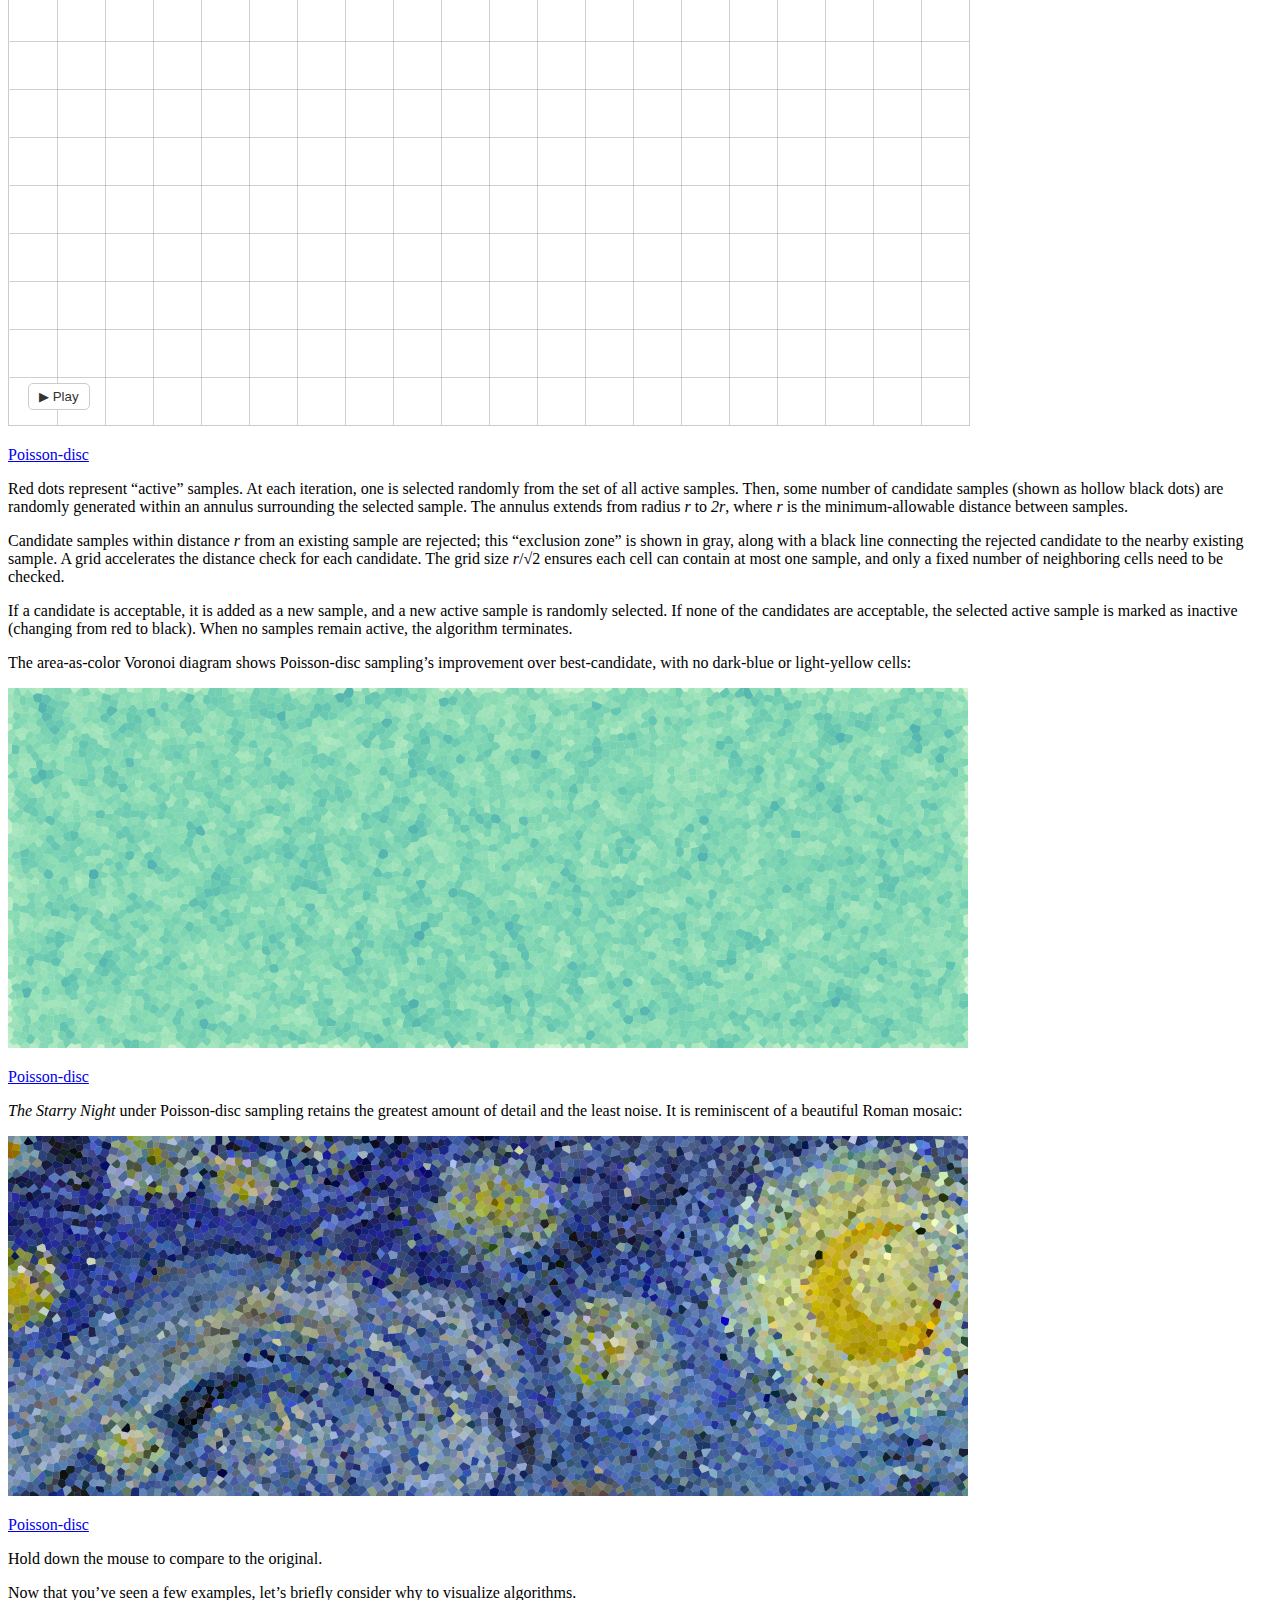
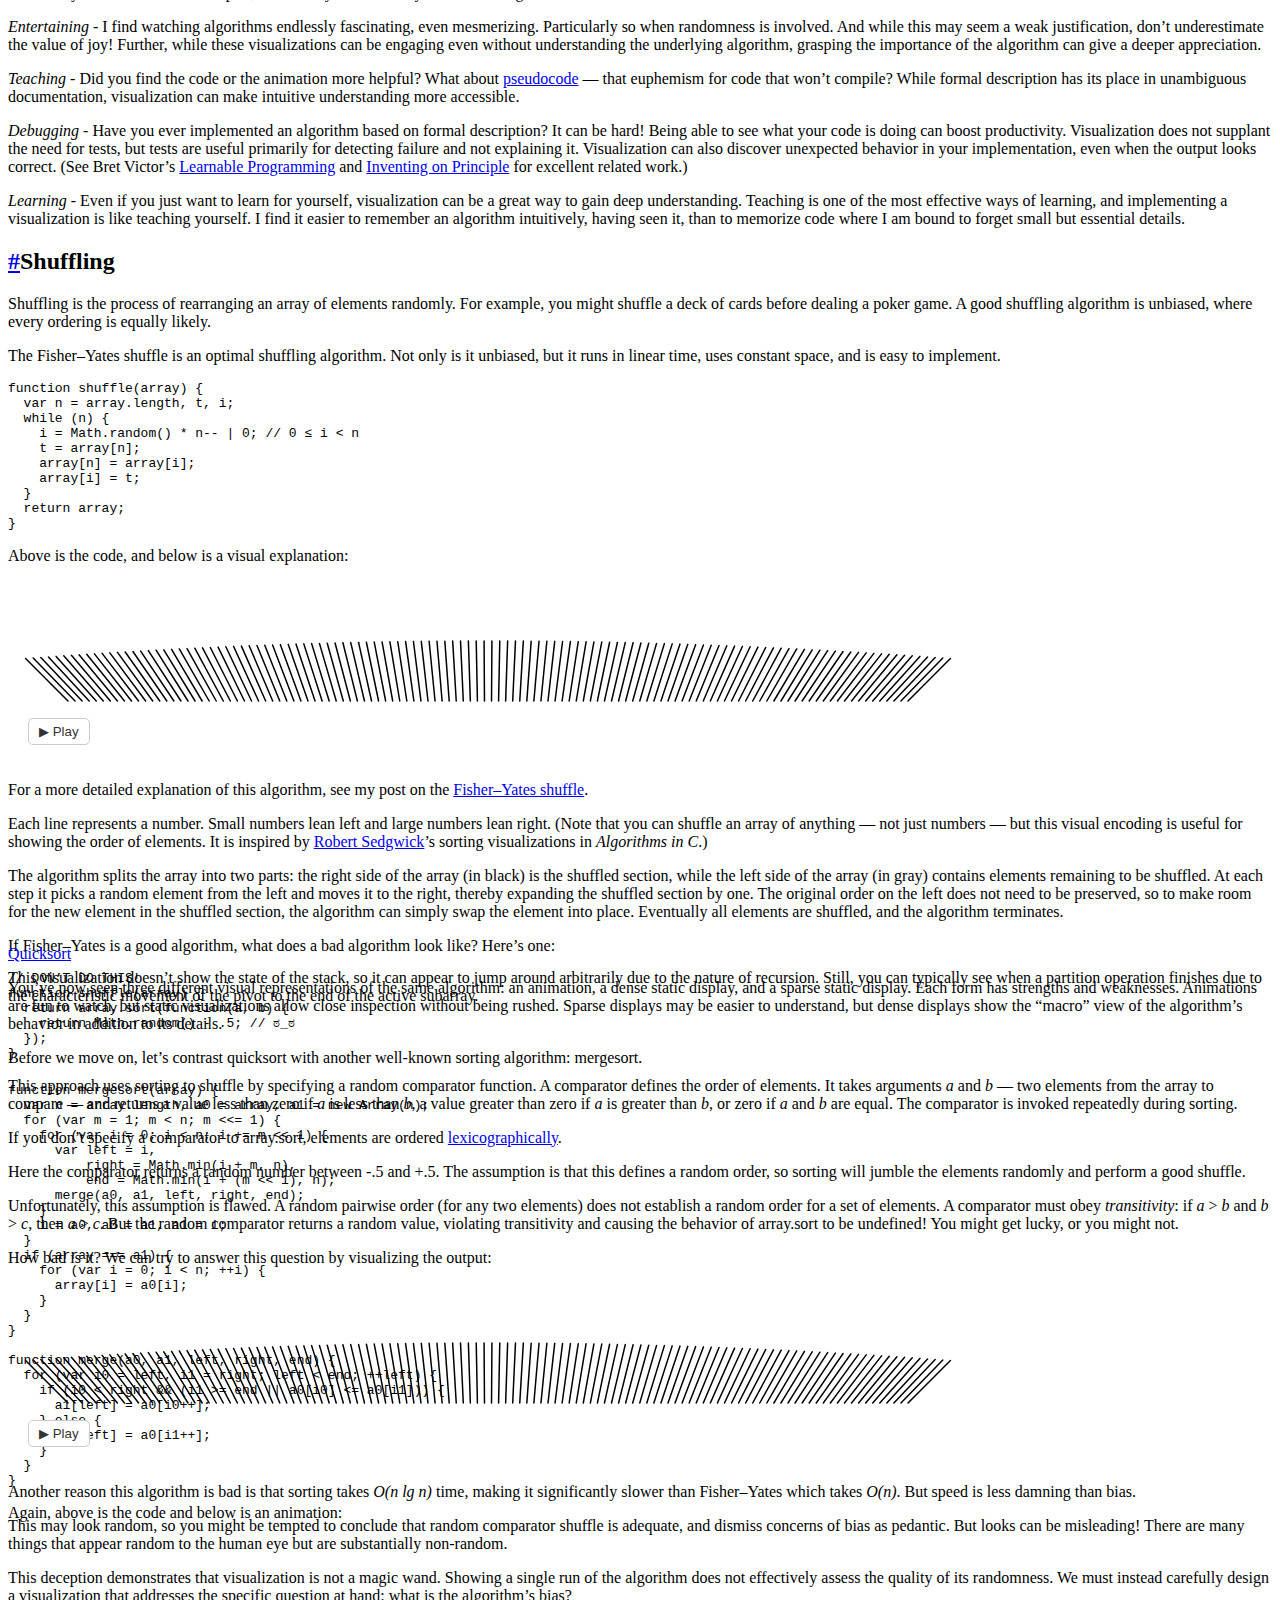
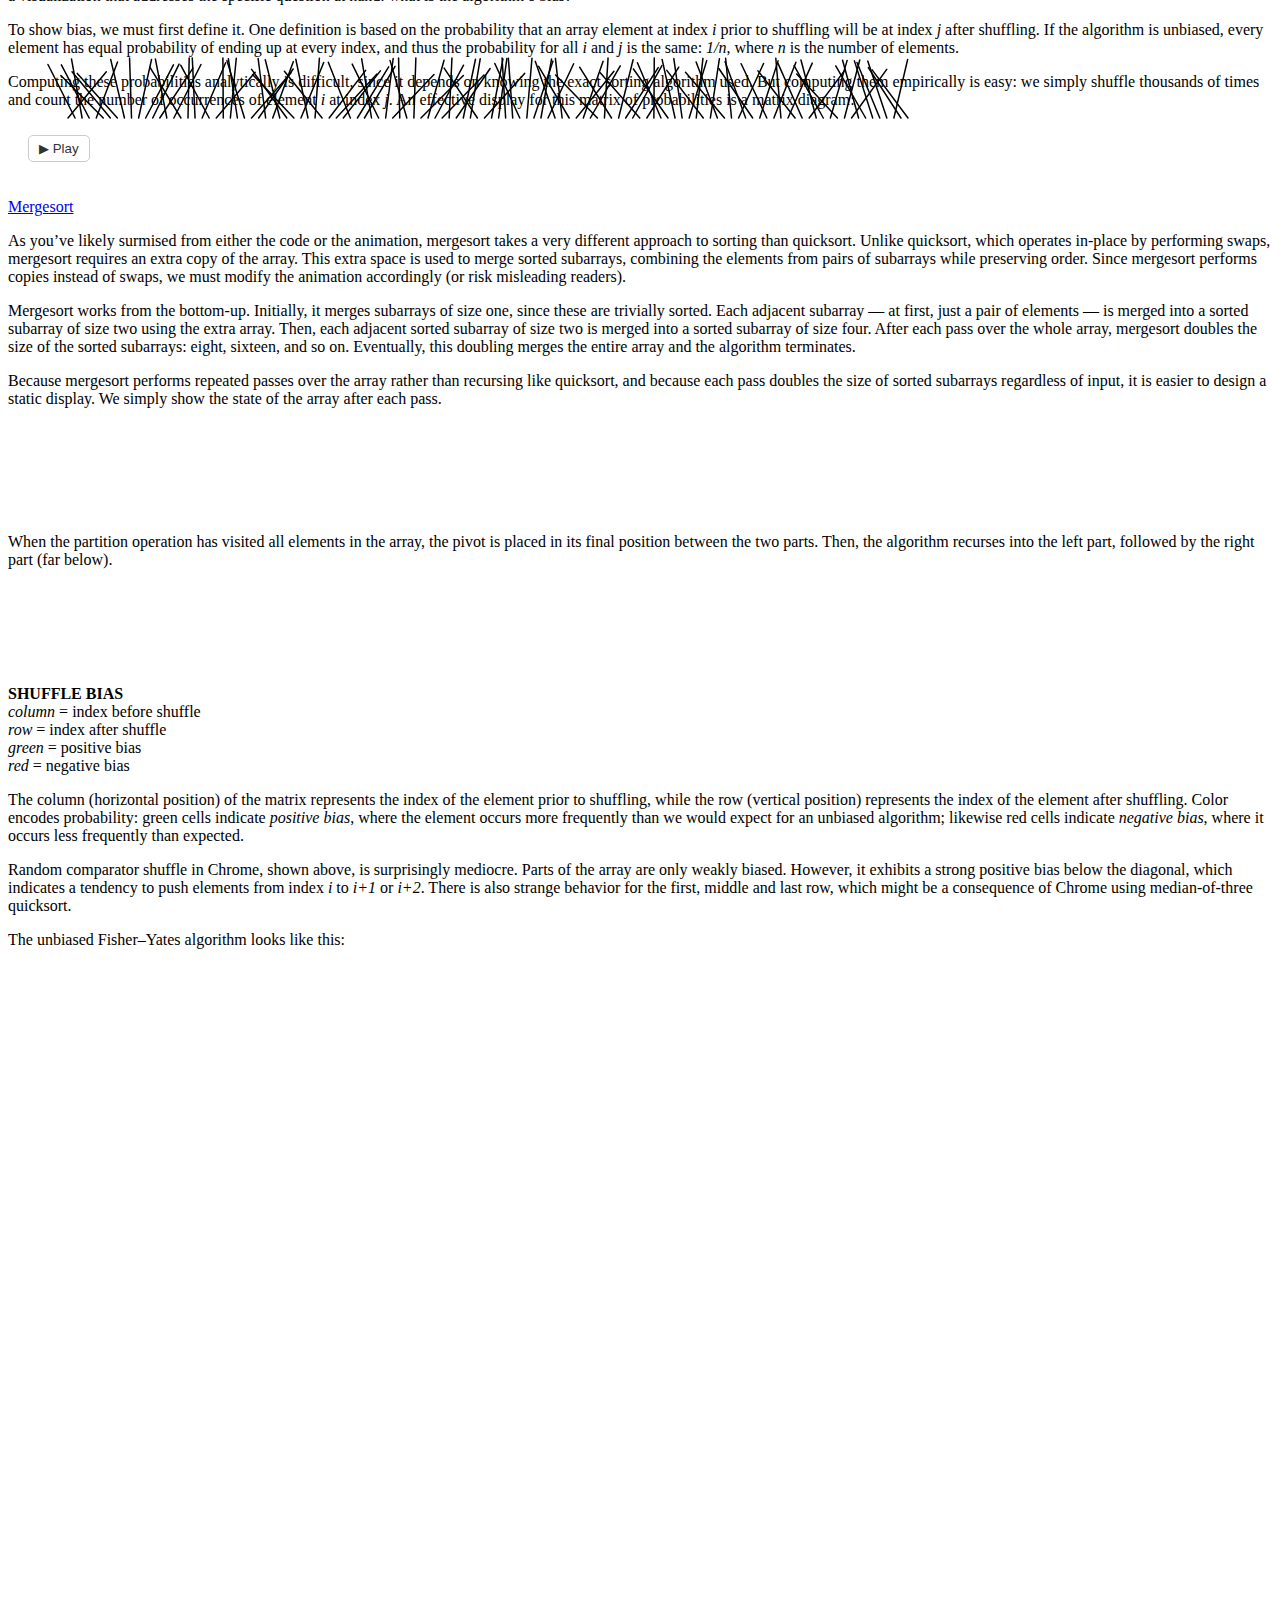
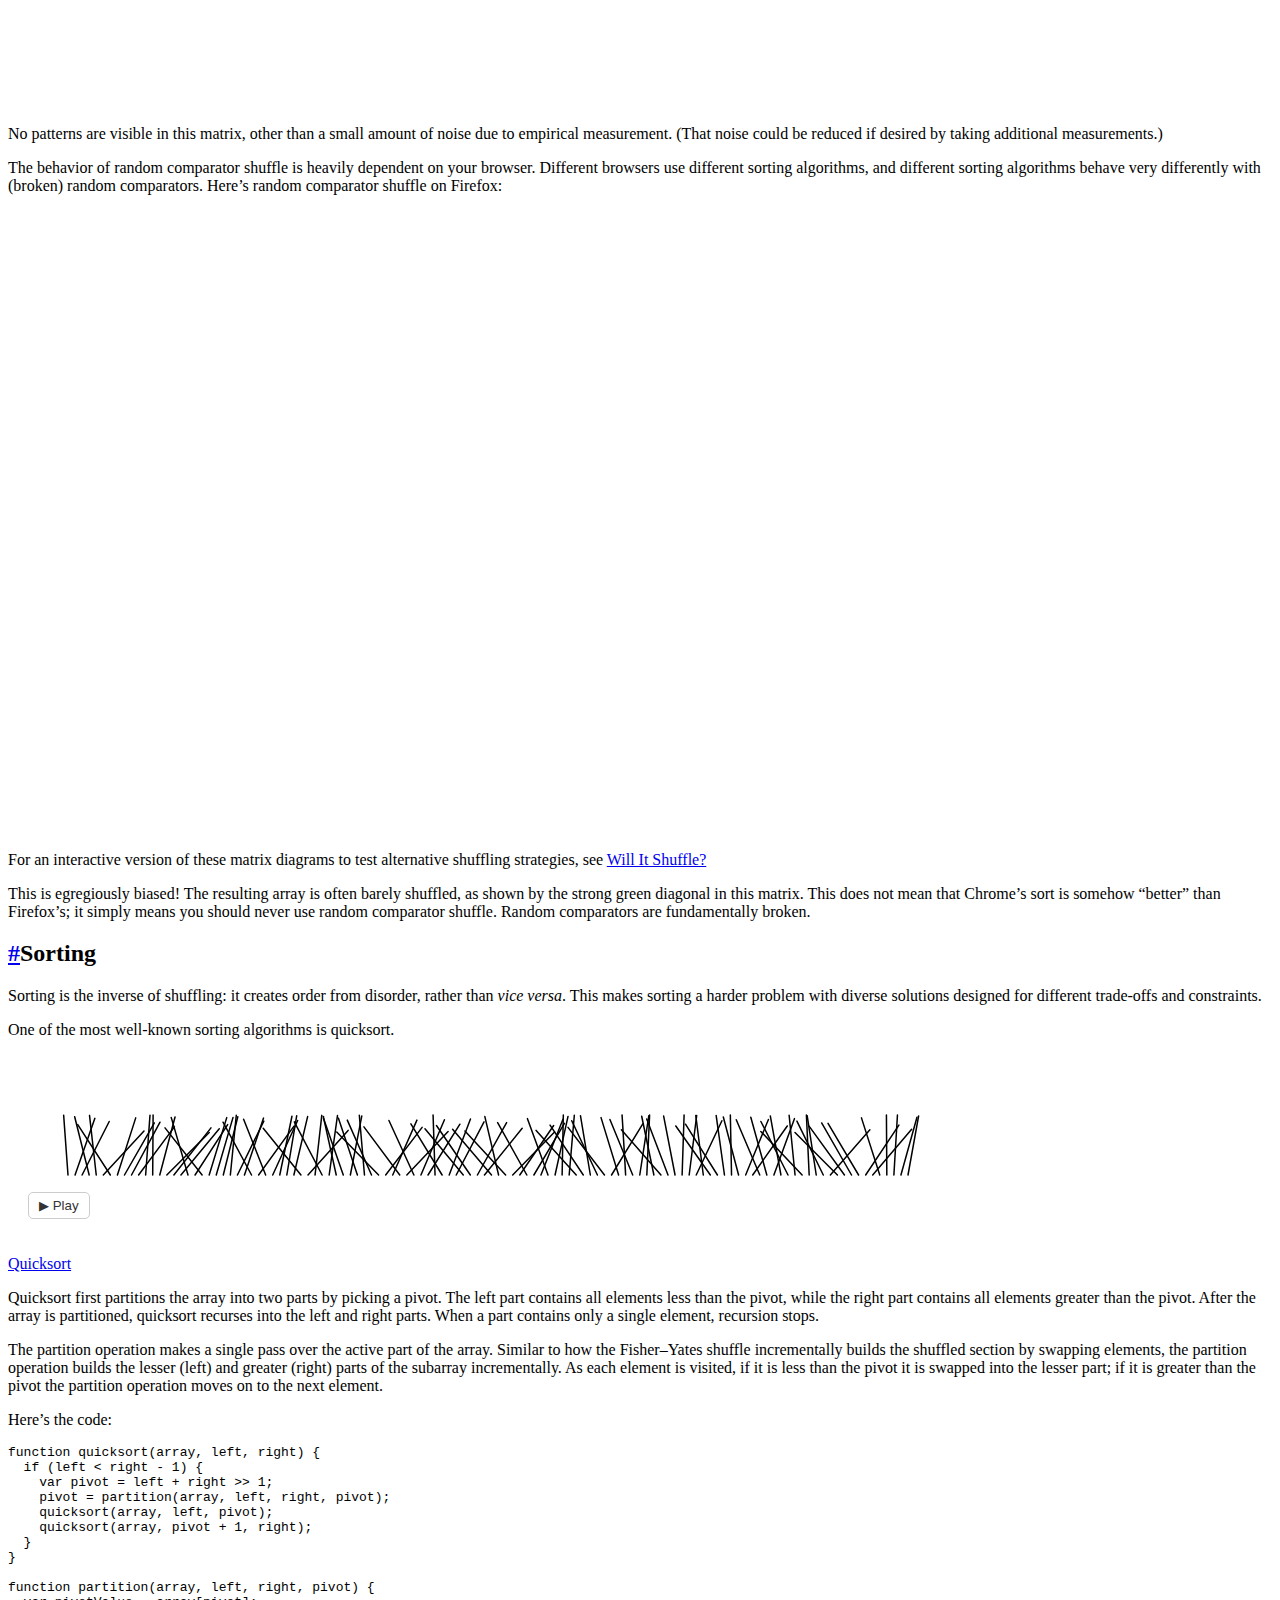
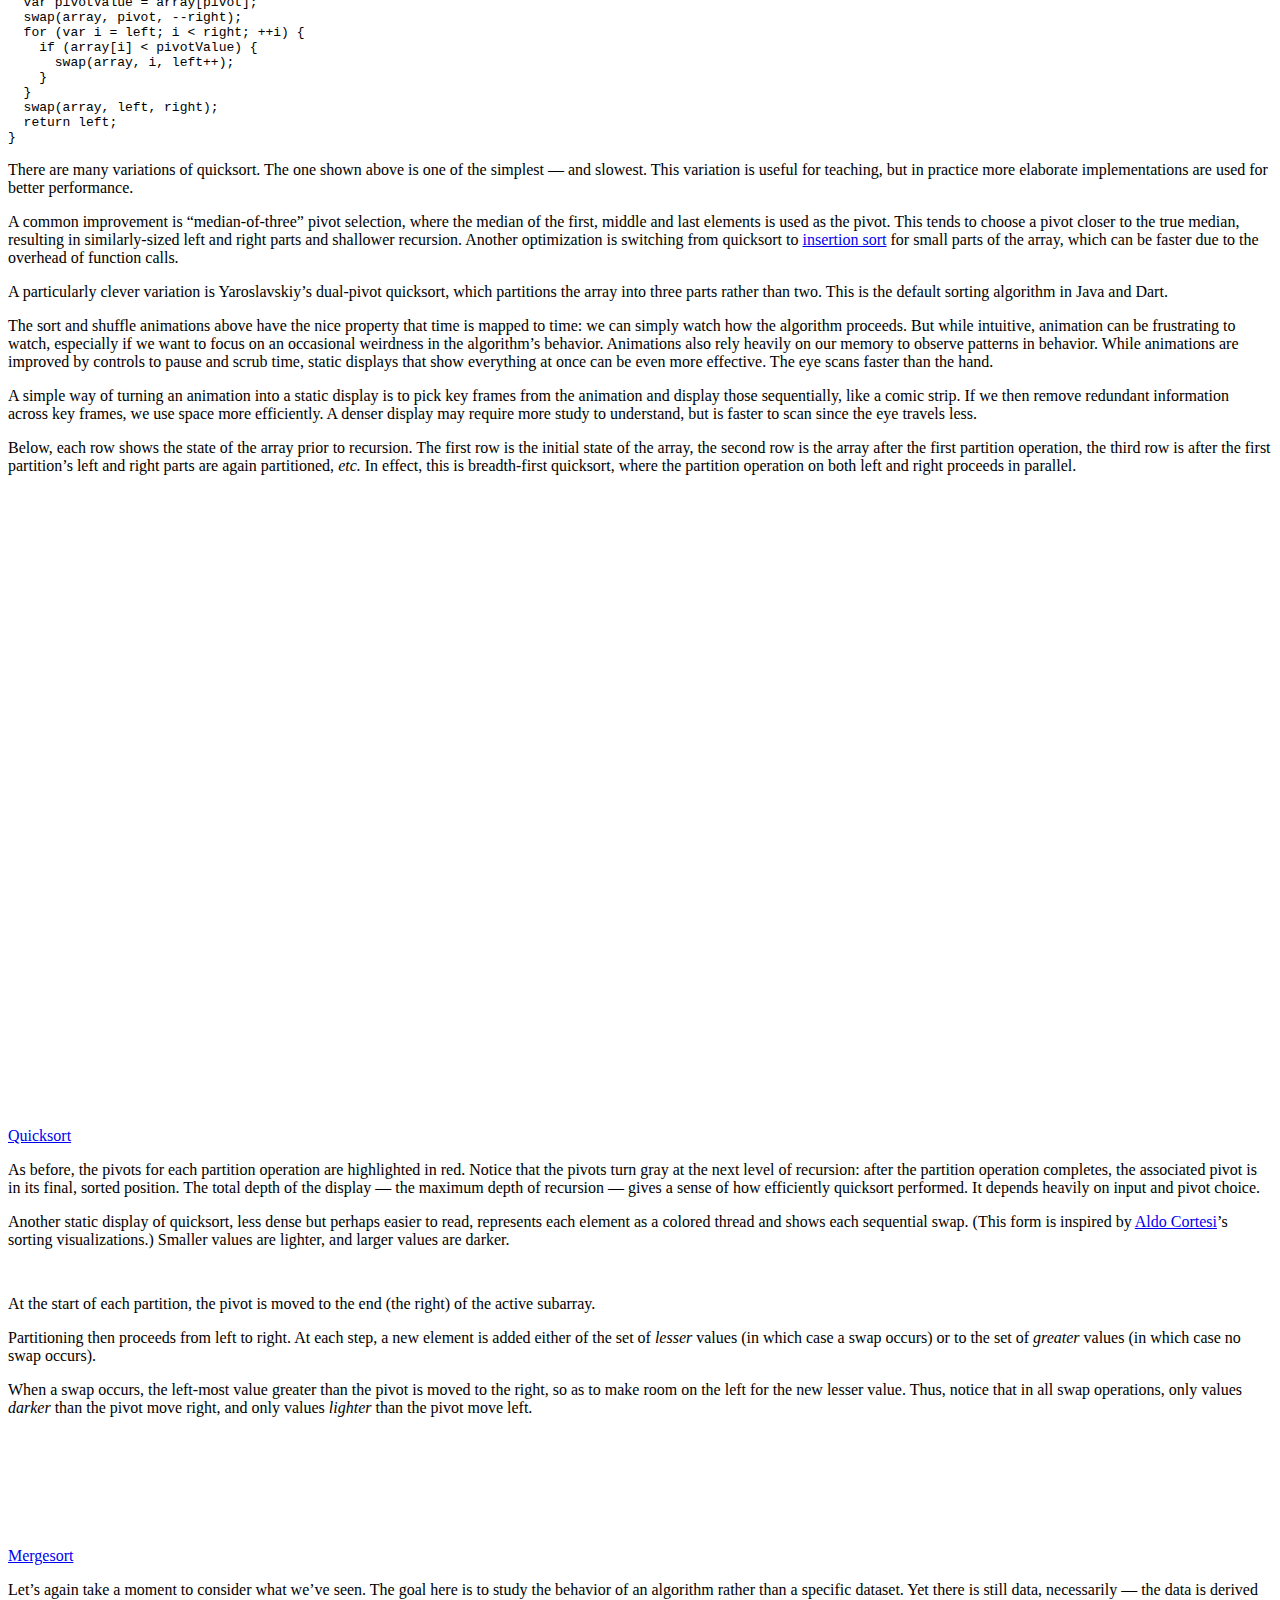
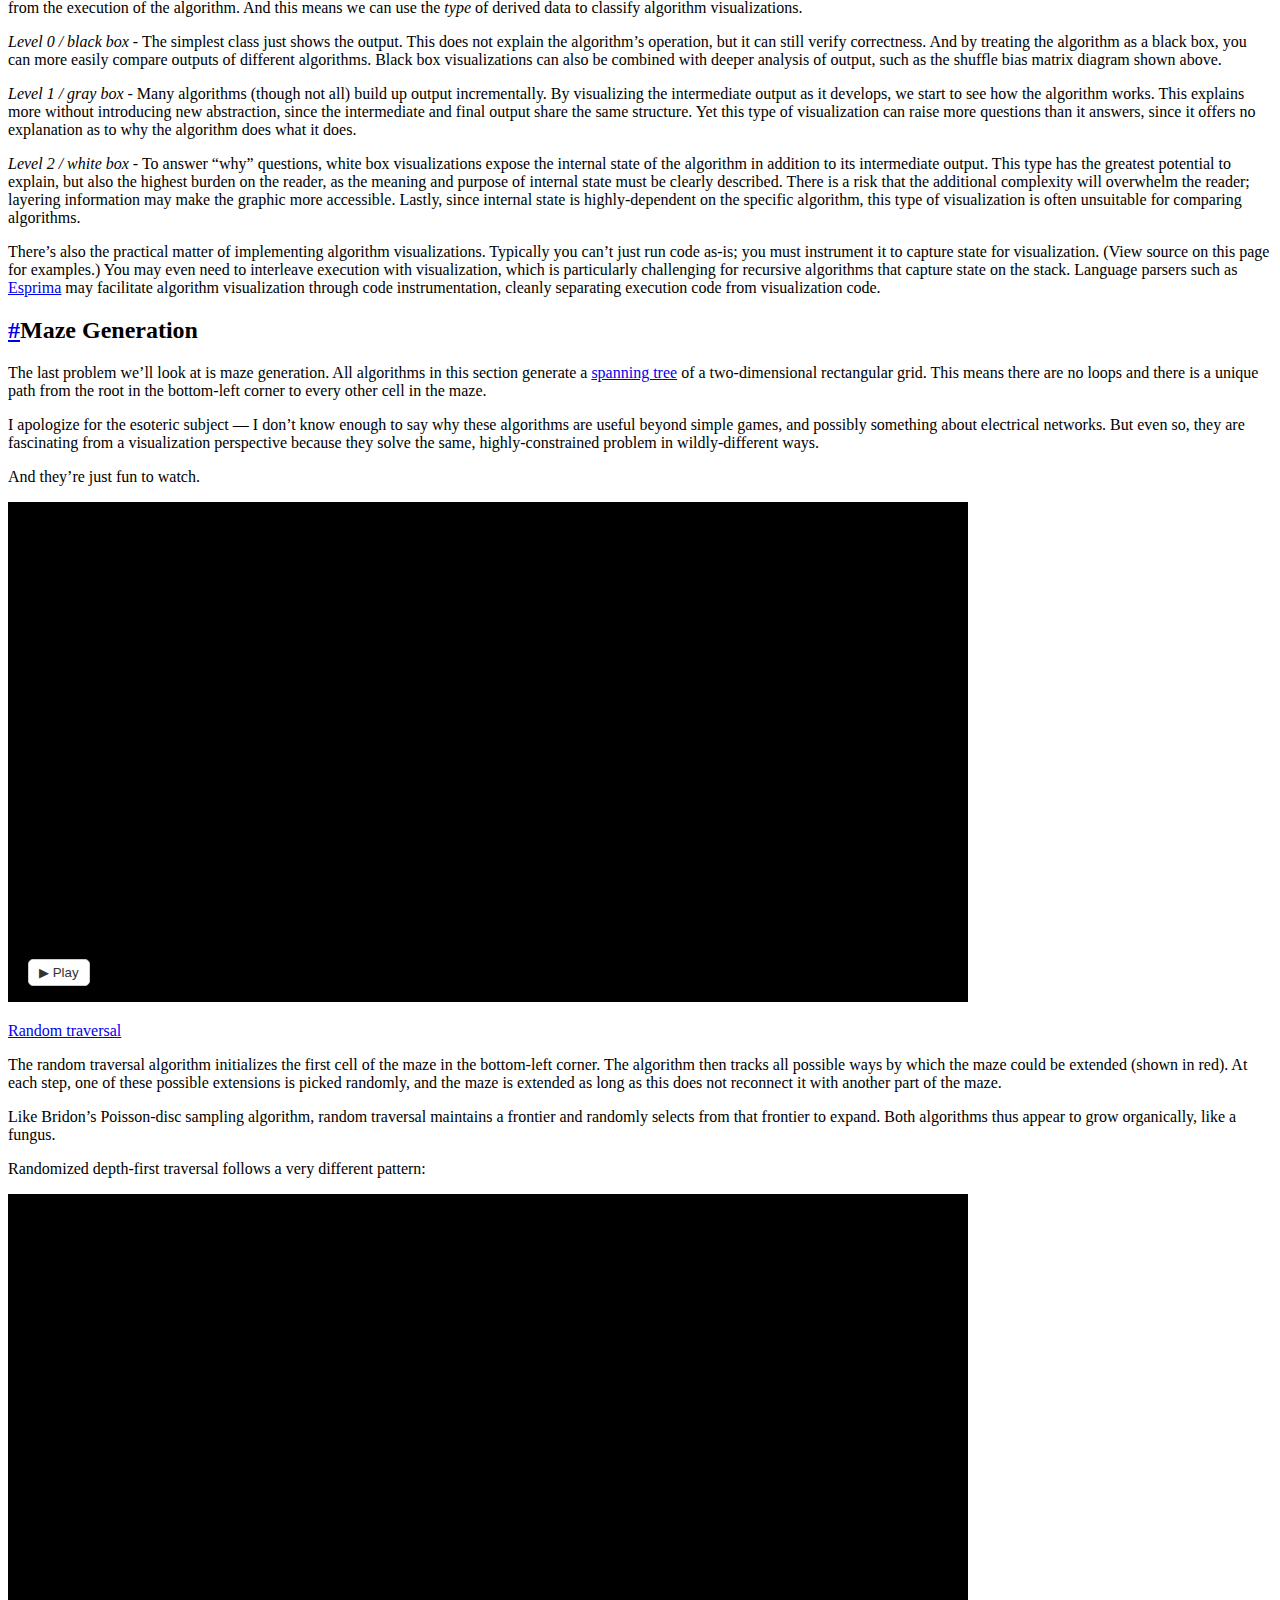
==== commit 24861cee: "Update index.html" ====
--- a/algorithms/index.html
+++ b/algorithms/index.html
@@ -3683,7 +3683,7 @@
 <p>This design lets you inspect many aspects of the system. For example, should you make a large down payment? Yes, if the down payment rate slopes down; or no, if the down payment rate slopes up, as with a higher investment return rate. This suggests that the optimal loan size depends on the difference between the opportunity cost on the down payment (money not invested) and the interest cost on the mortgage.
 
 <p>So, why visualize algorithms? Why visualize anything? To leverage the human visual system to improve understanding. Or more simply, to <a href="http://books.google.com/books/about/Readings_in_Information_Visualization.html?id=wdh2gqWfQmgC">use vision to think</a>.
-
+<!--
 <h2><a href="#related-work" name="related-work">#</a>Related Work</h2>
 
 <p>I mentioned <a href="http://corte.si/">Aldo Cortesi</a>’s <a href="http://sortvis.org/visualisations.html">sorting visualizations</a> earlier. (I also like Cortesi’s visualizations of <a href="http://corte.si/posts/visualisation/malware/index.html">malware entropy</a>.) Others abound, including: <a href="http://sorting.at/">sorting.at</a>, <a href="http://www.sorting-algorithms.com/">sorting-algorithms.com</a>, and Aaron Dufour’s <a href="http://www.aarondufour.com/">Sorting Visualizer</a>, which lets you plug in your own algorithm. YouTube user andrut’s <a href="http://www.youtube.com/watch?v=t8g-iYGHpEA">audibilizations</a> are interesting. Robert Sedgwick has published several new editions of <i>Algorithms</i> since I took his class, and his <a href="http://algs4.cs.princeton.edu/23quicksort/">latest</a> uses traditional bars rather than angled lines.
@@ -3693,20 +3693,20 @@
 <p><a href="http://www.jasondavies.com/">Jason Davies</a> has made numerous illustrations of mathematical concepts and algorithms. Some of my favorites are: <a href="http://www.jasondavies.com/lloyd/">Lloyd’s Relaxation</a>, <a href="http://www.jasondavies.com/bubbles/">Coalescing Soap Bubbles</a>, <a href="http://www.jasondavies.com/bml/">Biham-Middleton-Levine Traffic Model</a>, <a href="http://www.jasondavies.com/collatz-graph/">Collatz Graph</a>, <a href="http://www.jasondavies.com/maps/random-points/">Random Points on a Sphere</a>, <a href="http://www.jasondavies.com/bloomfilter/">Bloom Filters</a>, <a href="http://www.jasondavies.com/animated-bezier/">Animated Bézier Curves</a>, <a href="http://www.jasondavies.com/animated-trig/">Animated Trigonometry</a>, <a href="http://www.jasondavies.com/pythagoras-proof/">Proof of Pythagoras’ Theorem</a>, and <a href="http://www.jasondavies.com/morley-triangle/">Morley’s Trisector Theorem</a>. Pierre Guilleminot’s <a href="//bl.ocks.org/jinroh/7524988">Fourier series</a> explanation is great, as are Lucas V. Barbosa’s <a href="http://en.wikipedia.org/wiki/File:Fourier_transform_time_and_frequency_domains.gif">Fourier transform time and frequency domains</a> and an explanation of <a href="http://vudlab.com/simpsons/">Simpson’s paradox</a> by Lewis Lehe & Victor Powell; also see Powell’s animations of the <a href="http://blog.vctr.me/posts/central-limit-theorem.html">central limit theorem</a> and <a href="http://setosa.io/conditional/">conditional probabilities</a>. <a href="http://acko.net/">Steven Wittens</a> makes mind-expanding visualizations of mathematical concepts in three dimensions, such as <a href="http://acko.net/blog/how-to-fold-a-julia-fractal/">Julia fractals</a>.
 
 <p>In my own work, I’ve used visualization to explain <a href="../topology/">topology inference</a> (including a <a href="../topology/debugger.html">visual debugger</a>), <a href="../selection/">D3’s selections</a> and the <a href="../shuffle/">Fisher–Yates shuffle</a>. There are more standalone visualizations on my <a href="//bl.ocks.org/mbostock">bl.ocks</a>. If you have suggestions for interesting visualizations, or any other feedback, please contact me <a href="https://twitter.com/mbostock">on Twitter</a>.
-
+-->
 <p>Thank you for reading!
 
 <footer>
-  <aside>June 26, 2014</aside>
-  <a href="../" rel="author">Mike Bostock</a>
+  <aside>Explore more courses by Aryabhatiya: </aside>
+  <a href="https://aryabhatiya.ml/courses" rel="author">Courses | Aryabhatiya</a>
 </footer>
 
-<script>
+<!--script>
 
 GoogleAnalyticsObject = "ga", ga = function() { ga.q.push(arguments); }, ga.q = [], ga.l = +new Date;
 ga("create", "UA-48272912-3", "ocks.org");
 ga("send", "pageview");
 
-</script>
+</script-->
 <script async src="../highlight.min.js"></script>
 <script async src="//www.google-analytics.com/analytics.js"></script>
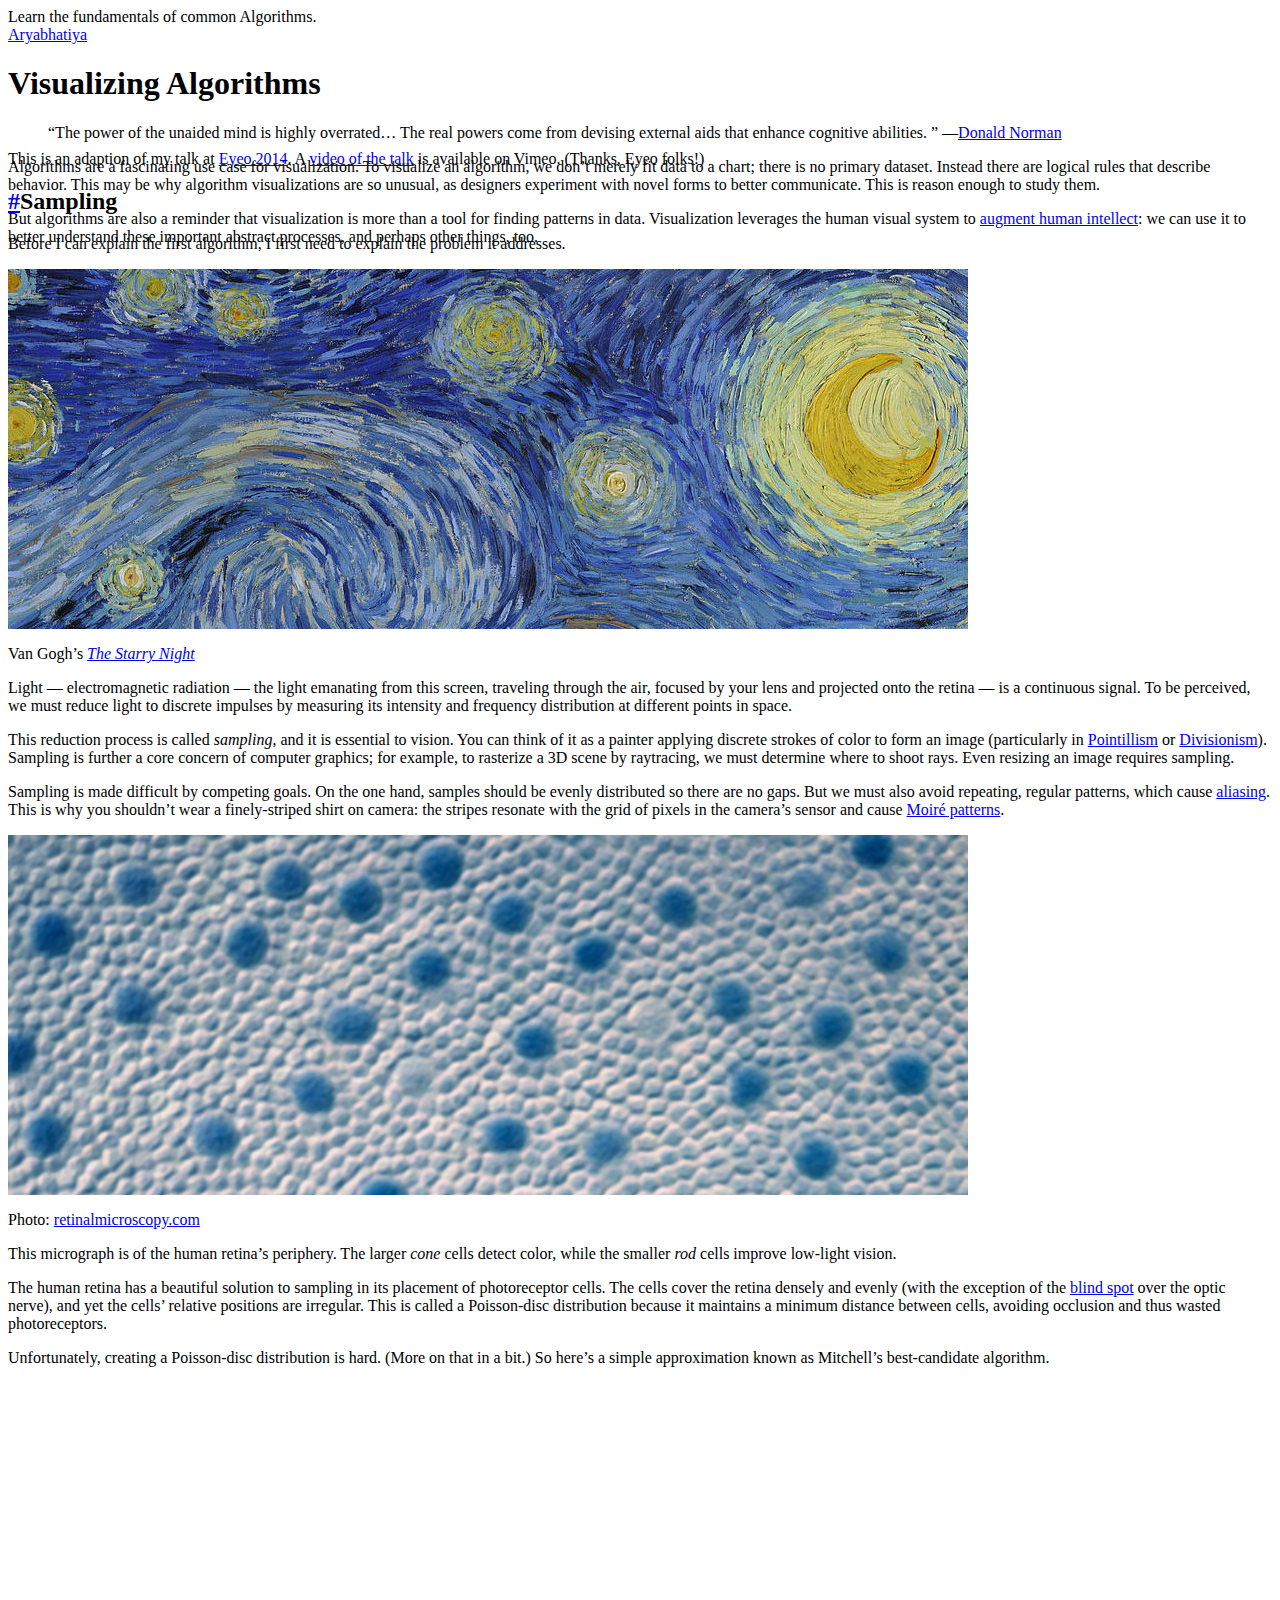
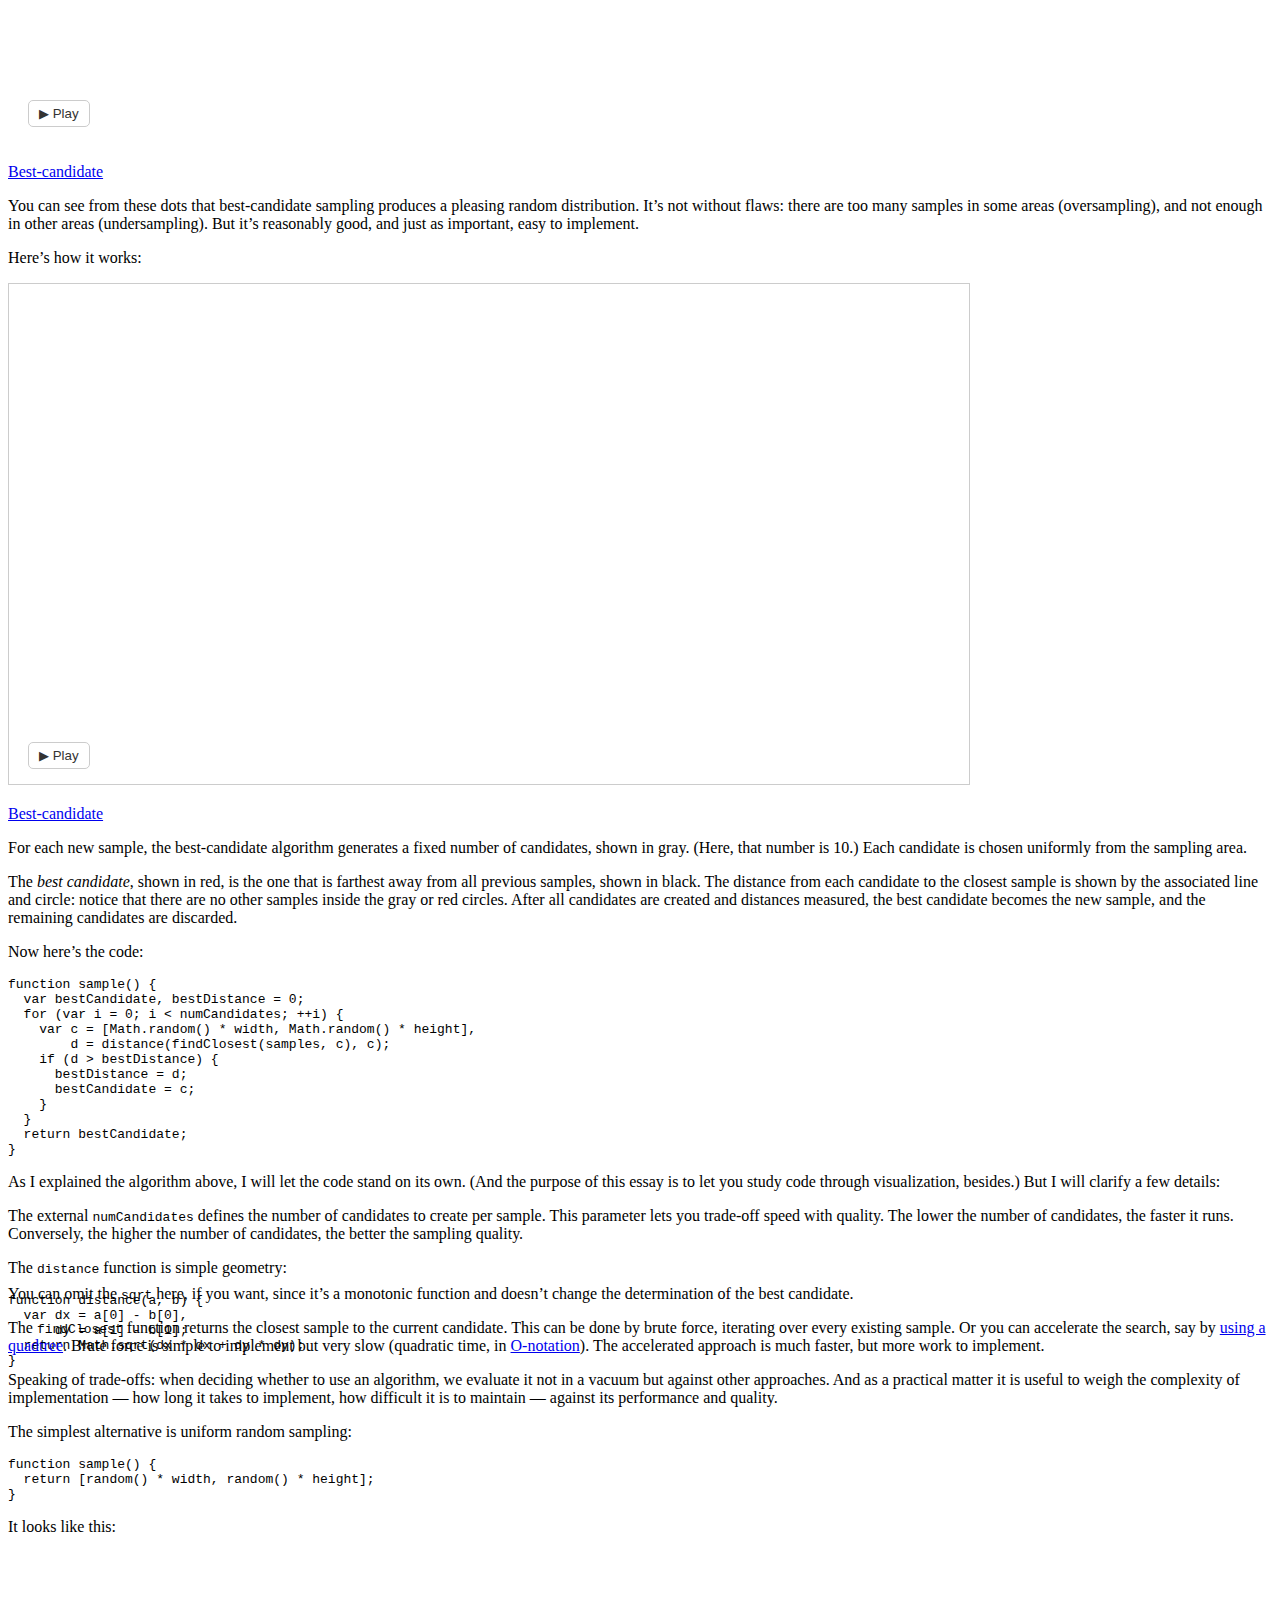
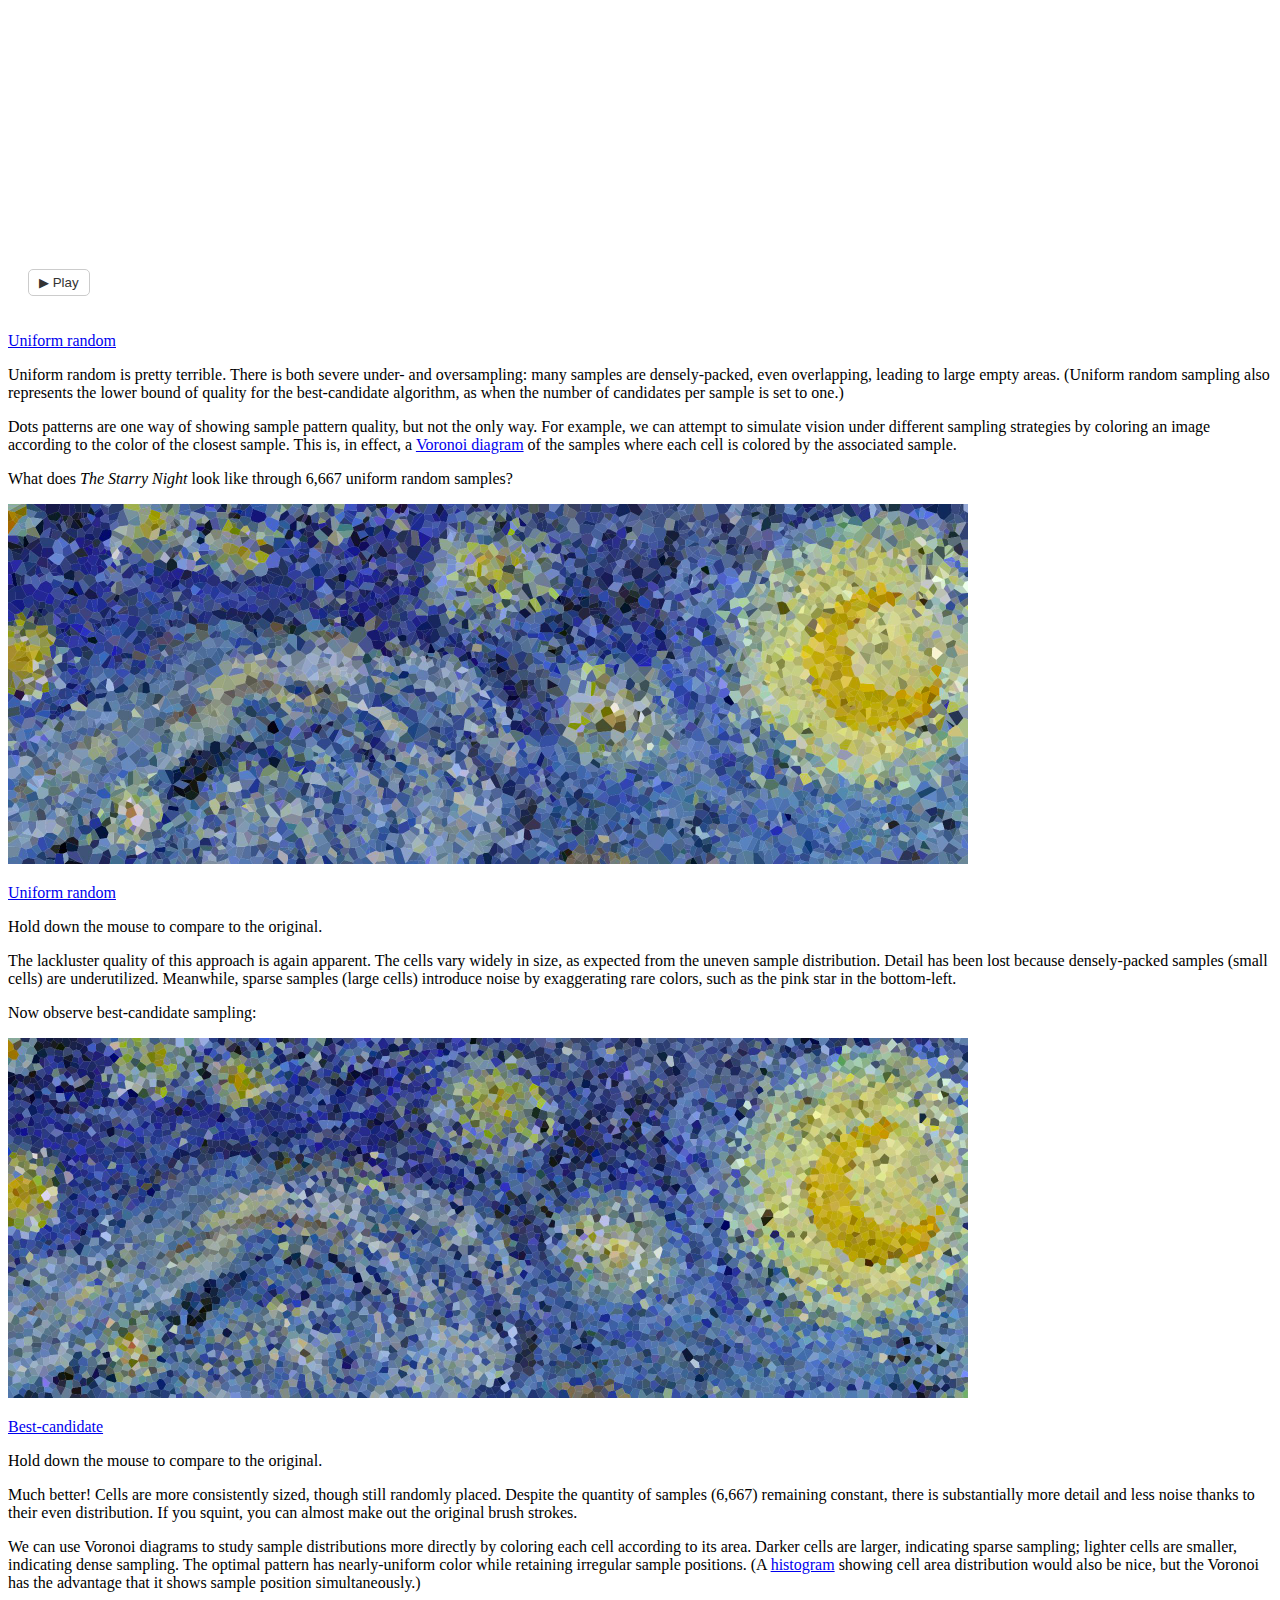
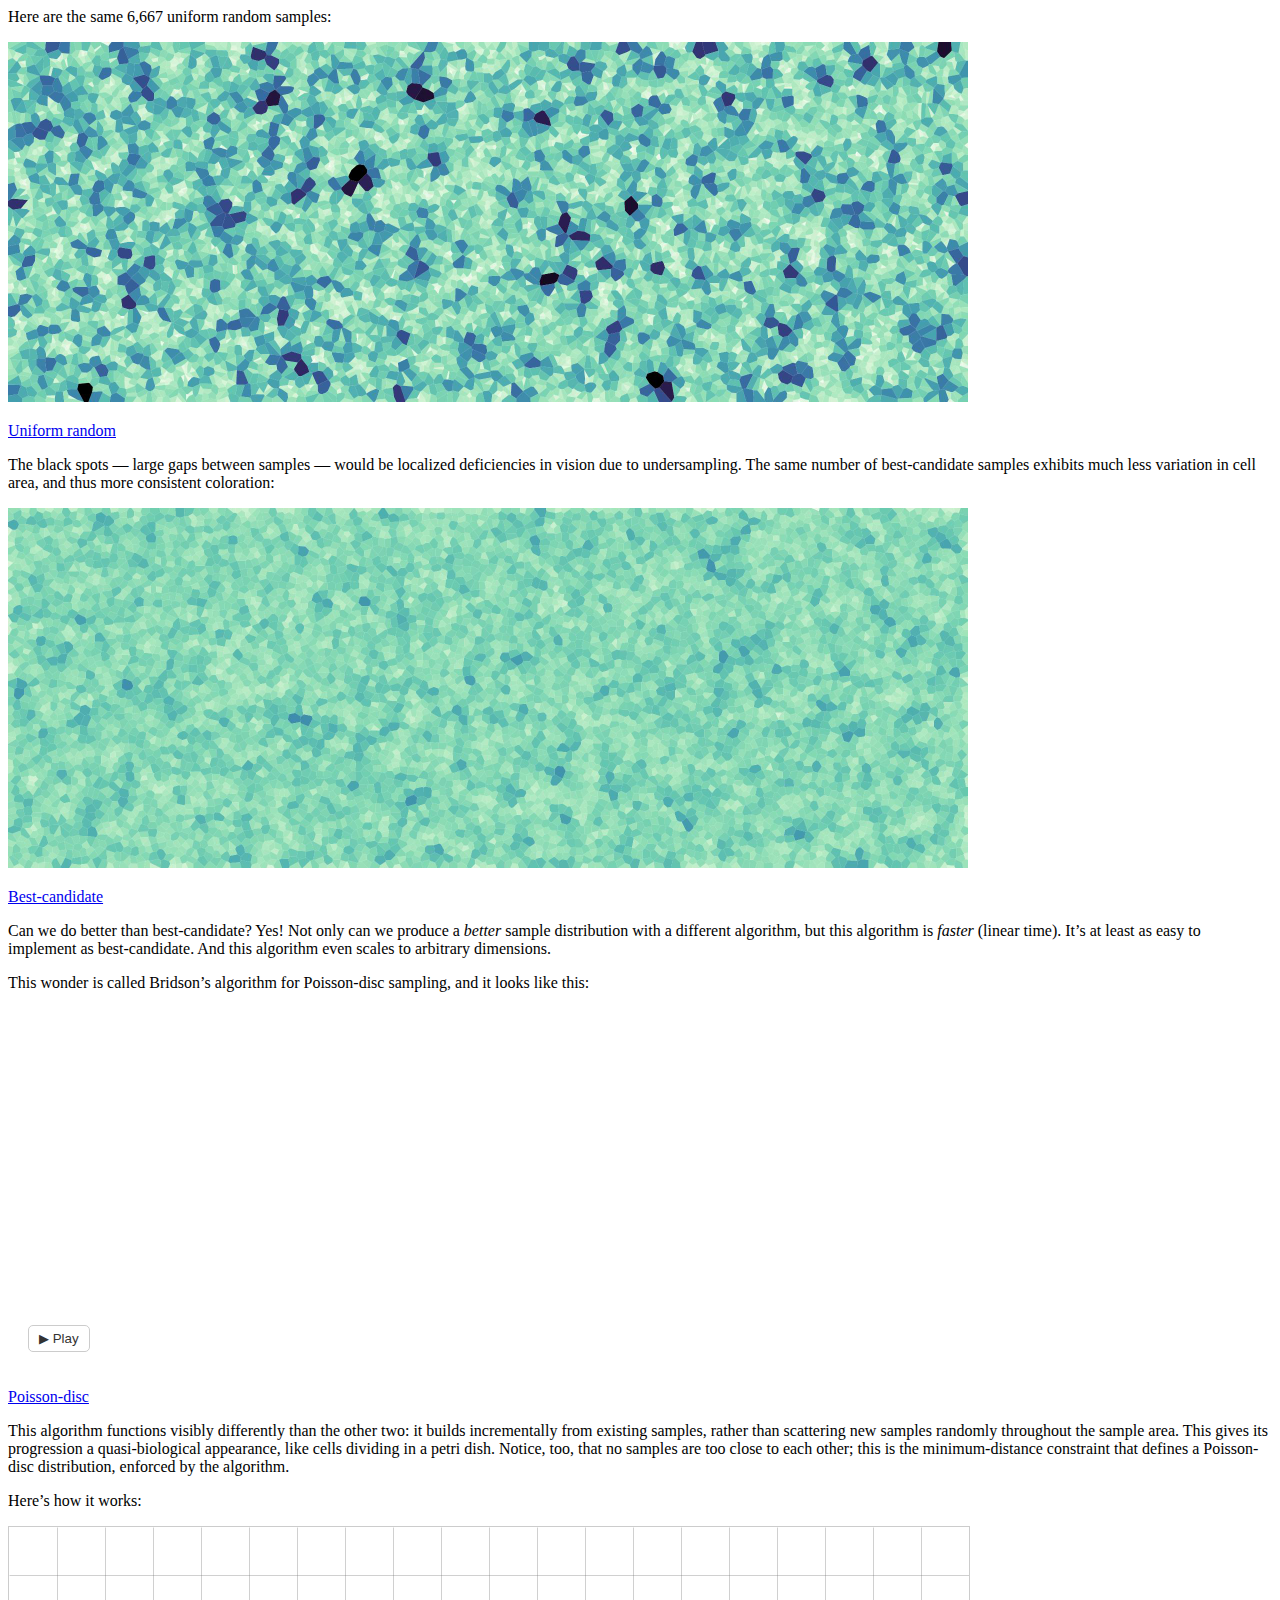
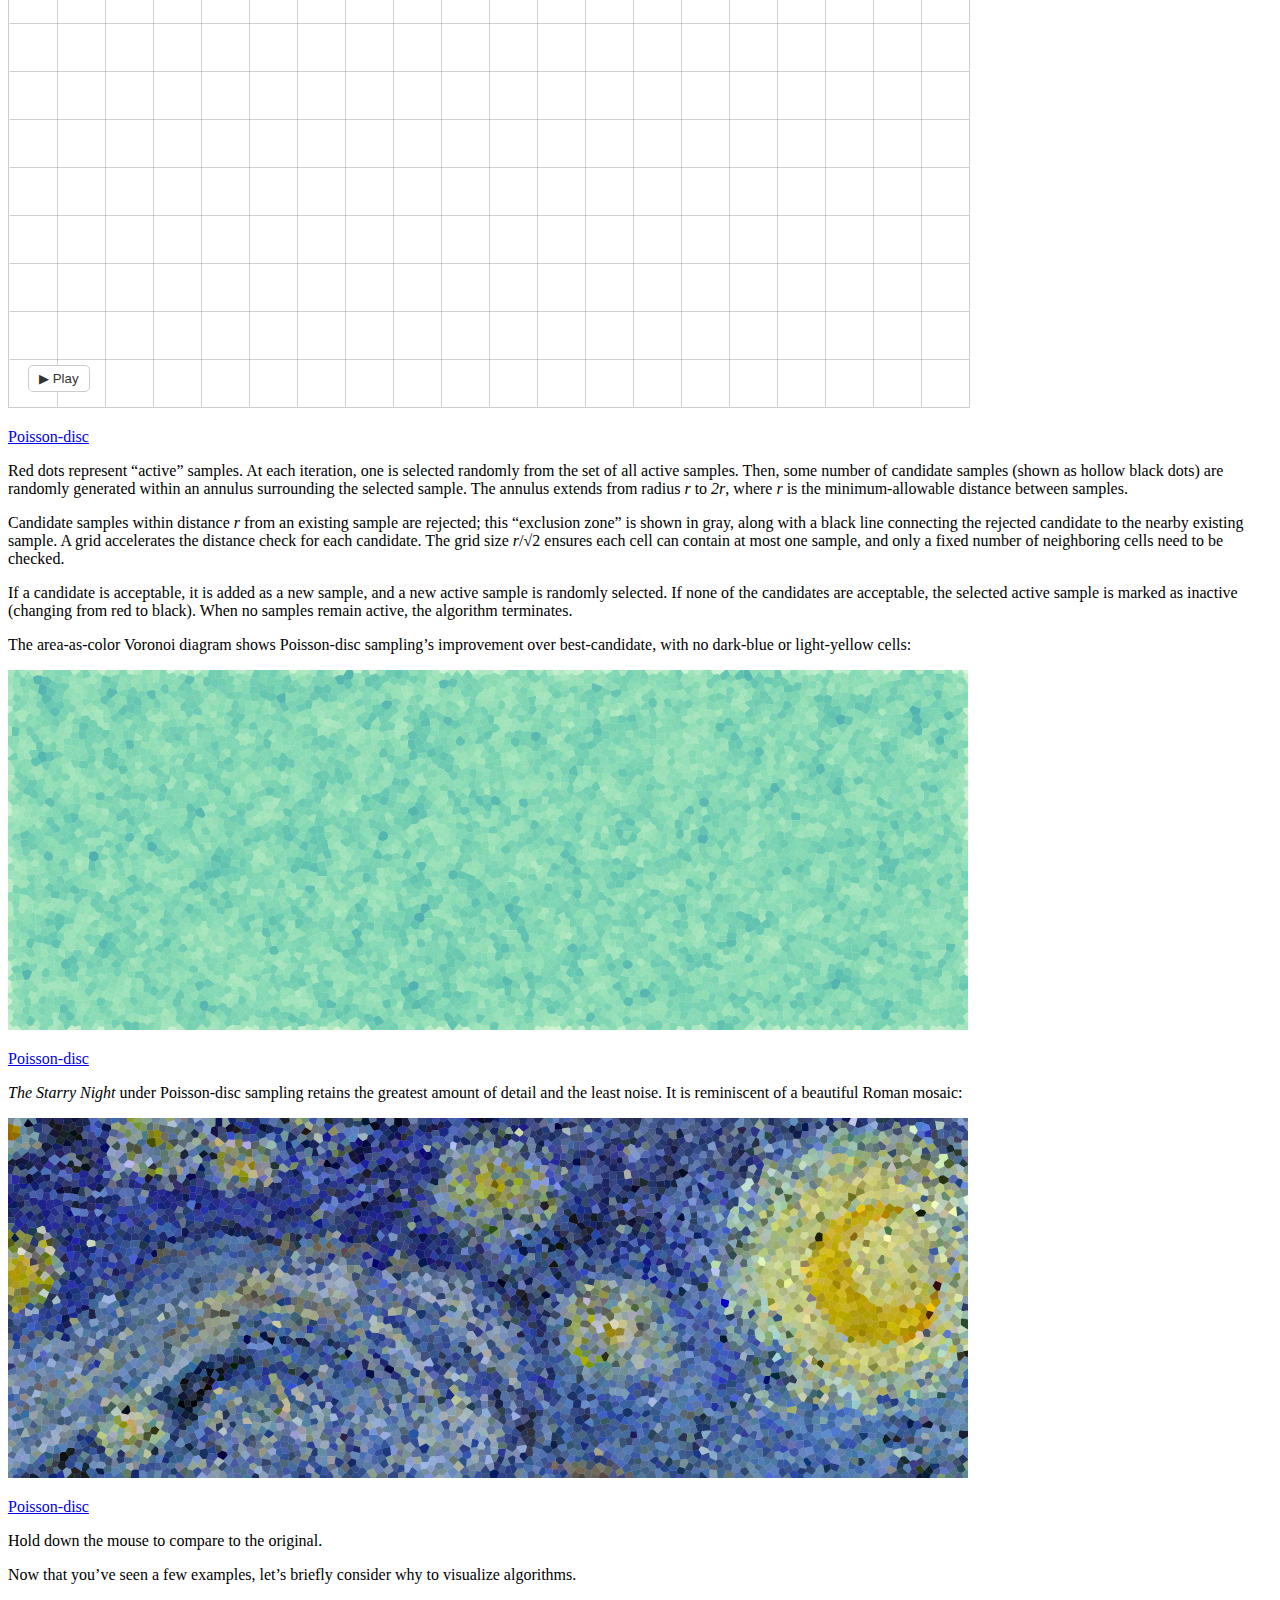
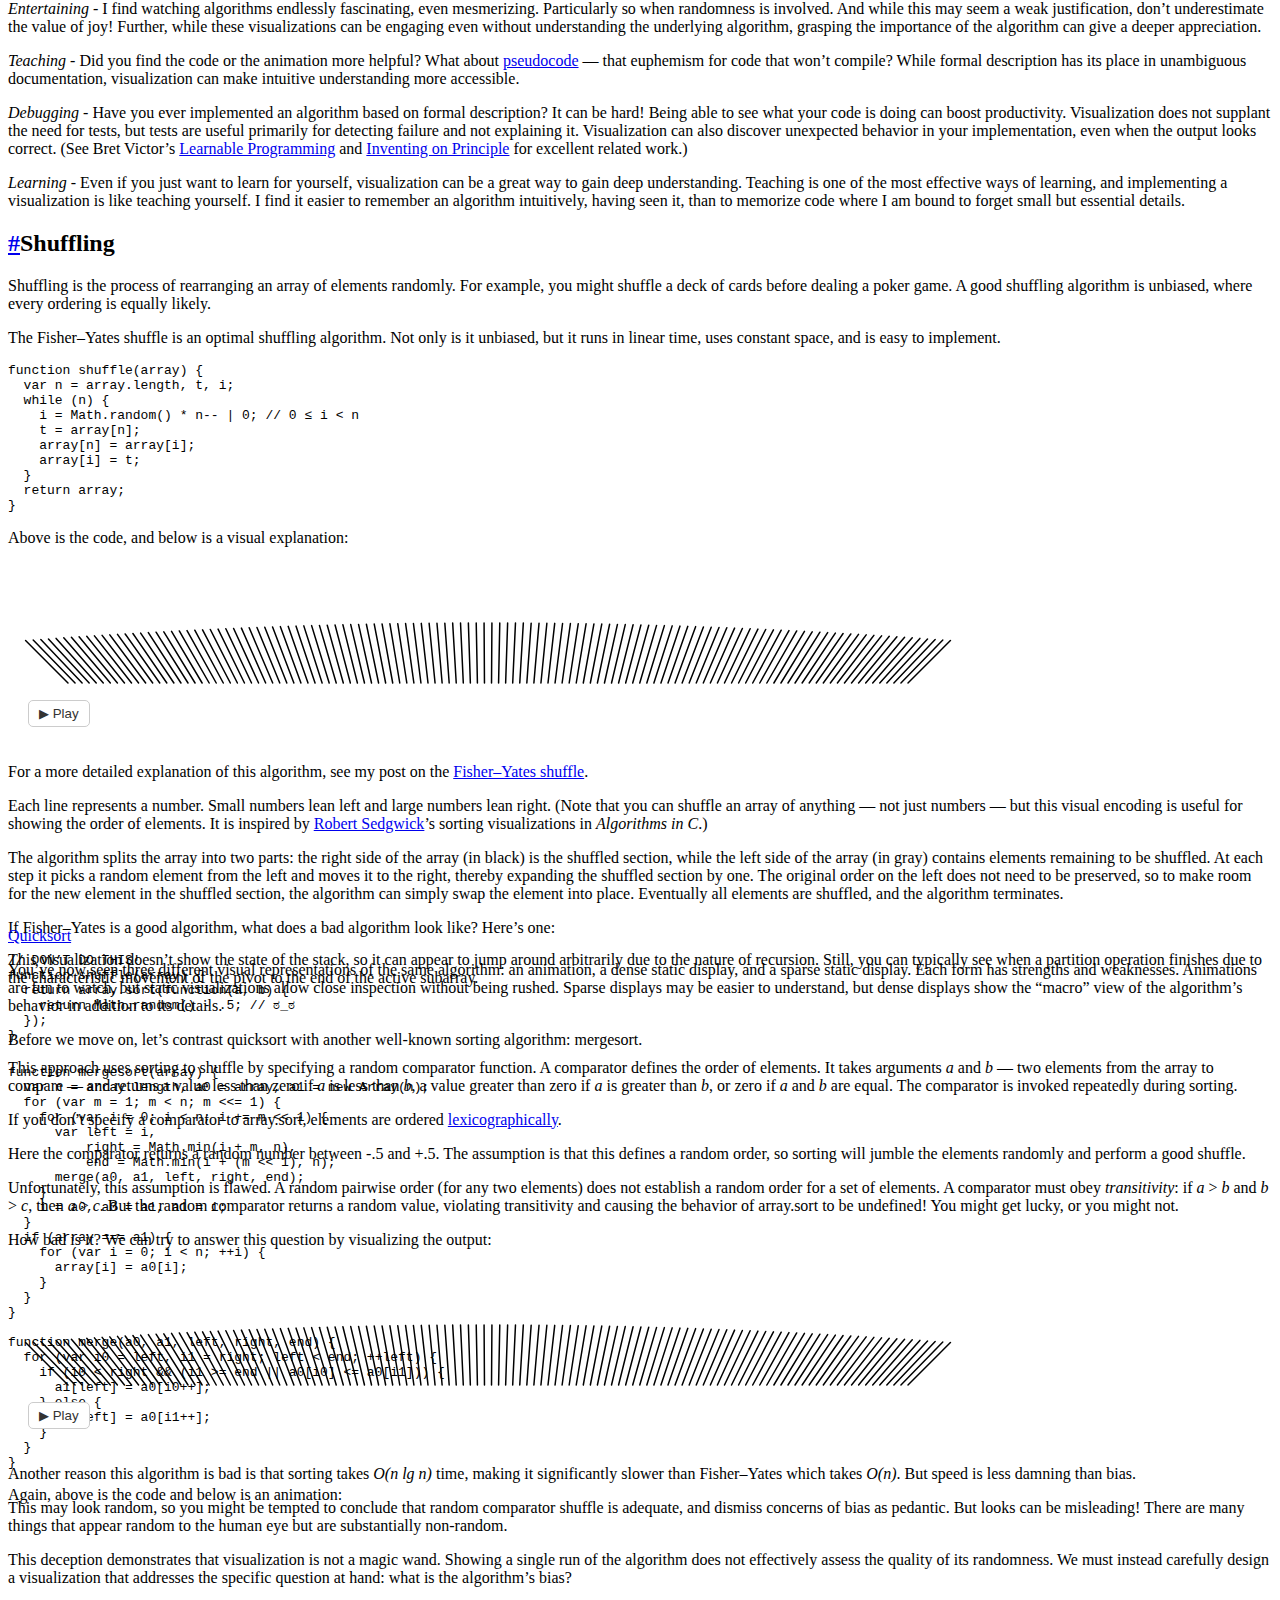
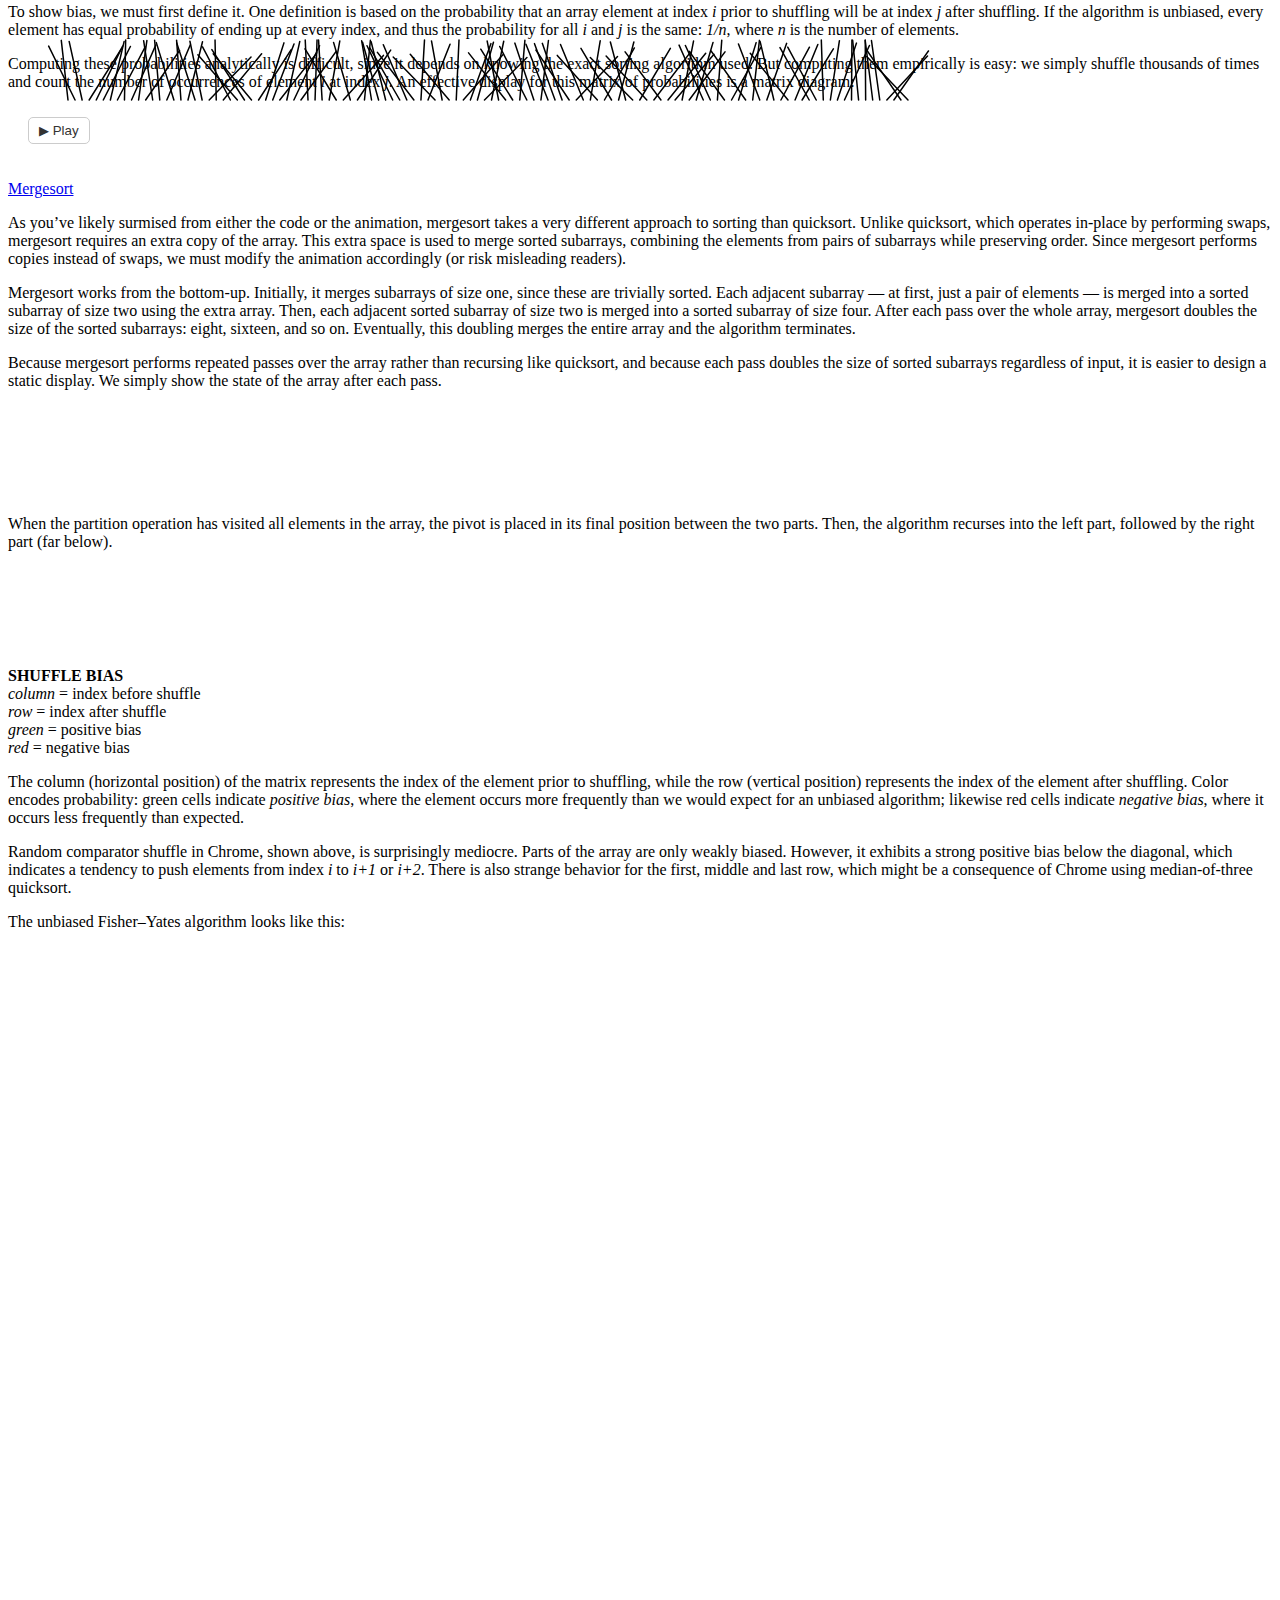
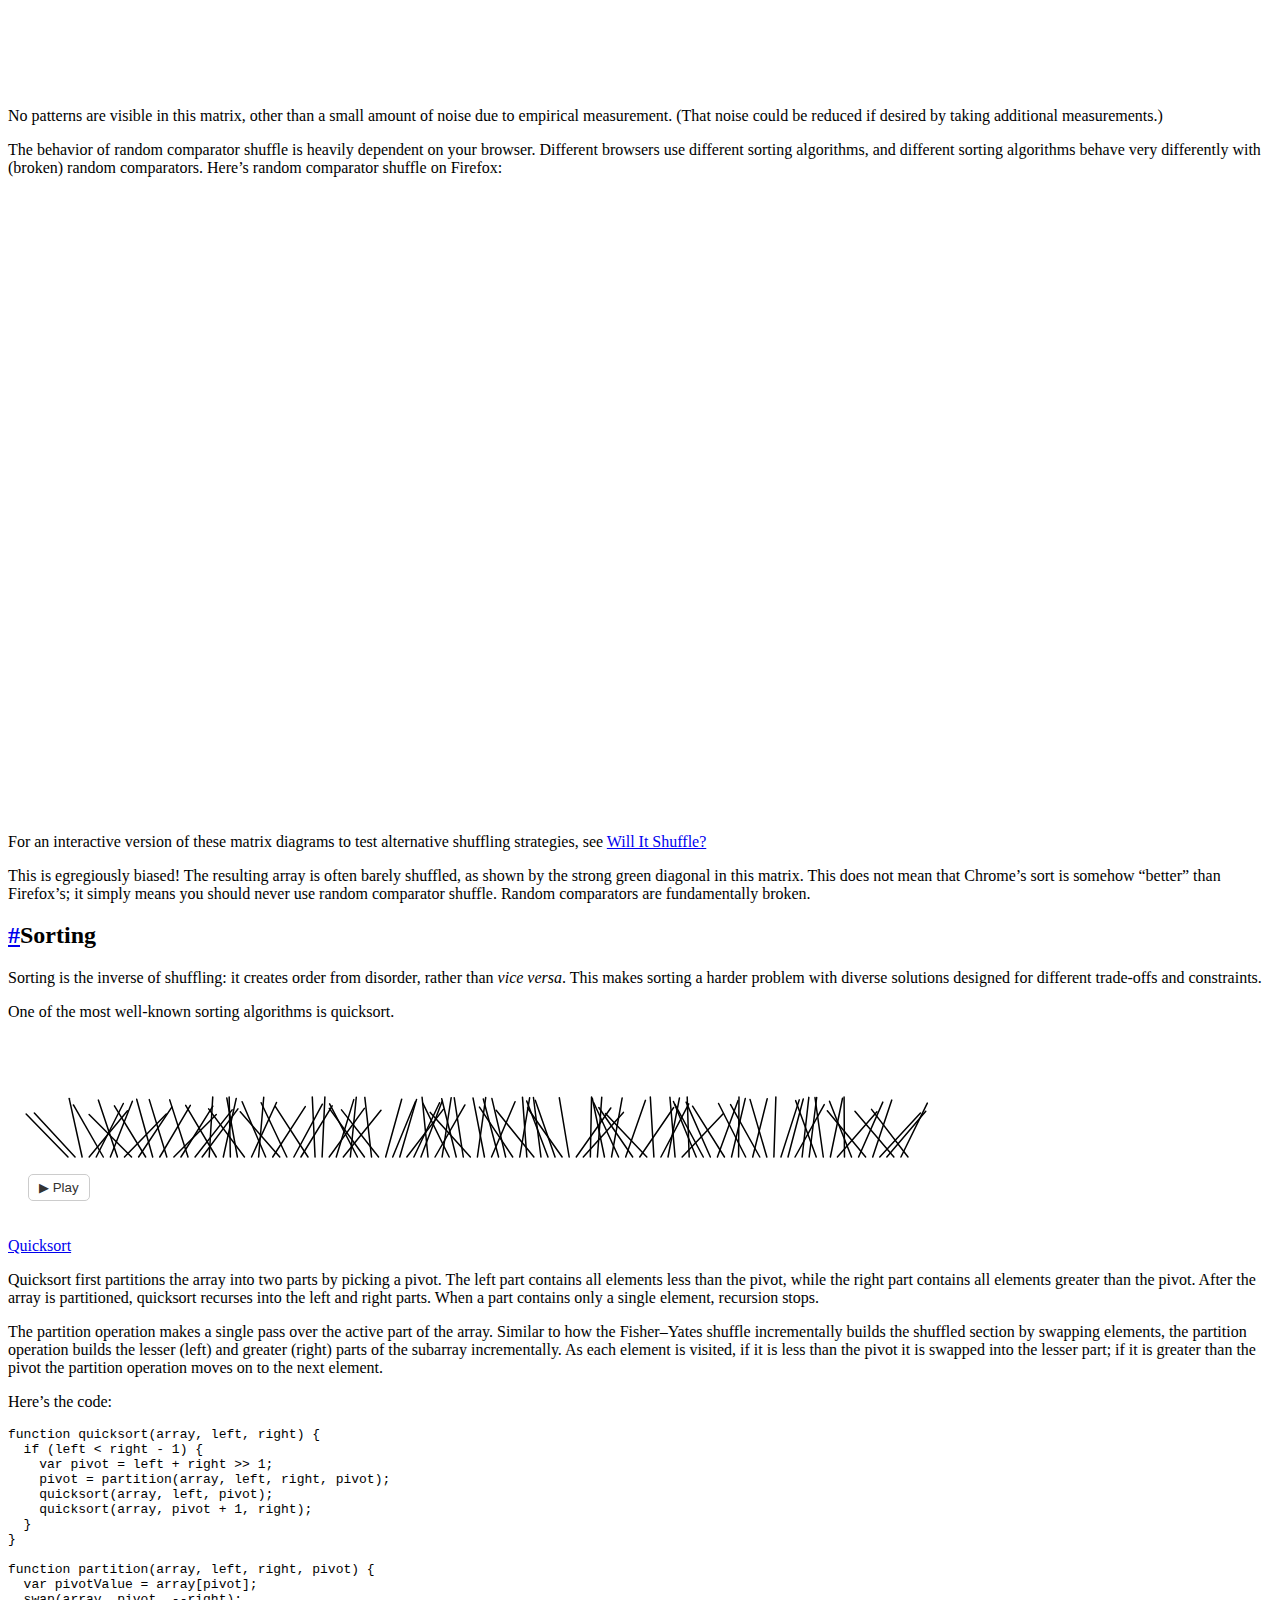
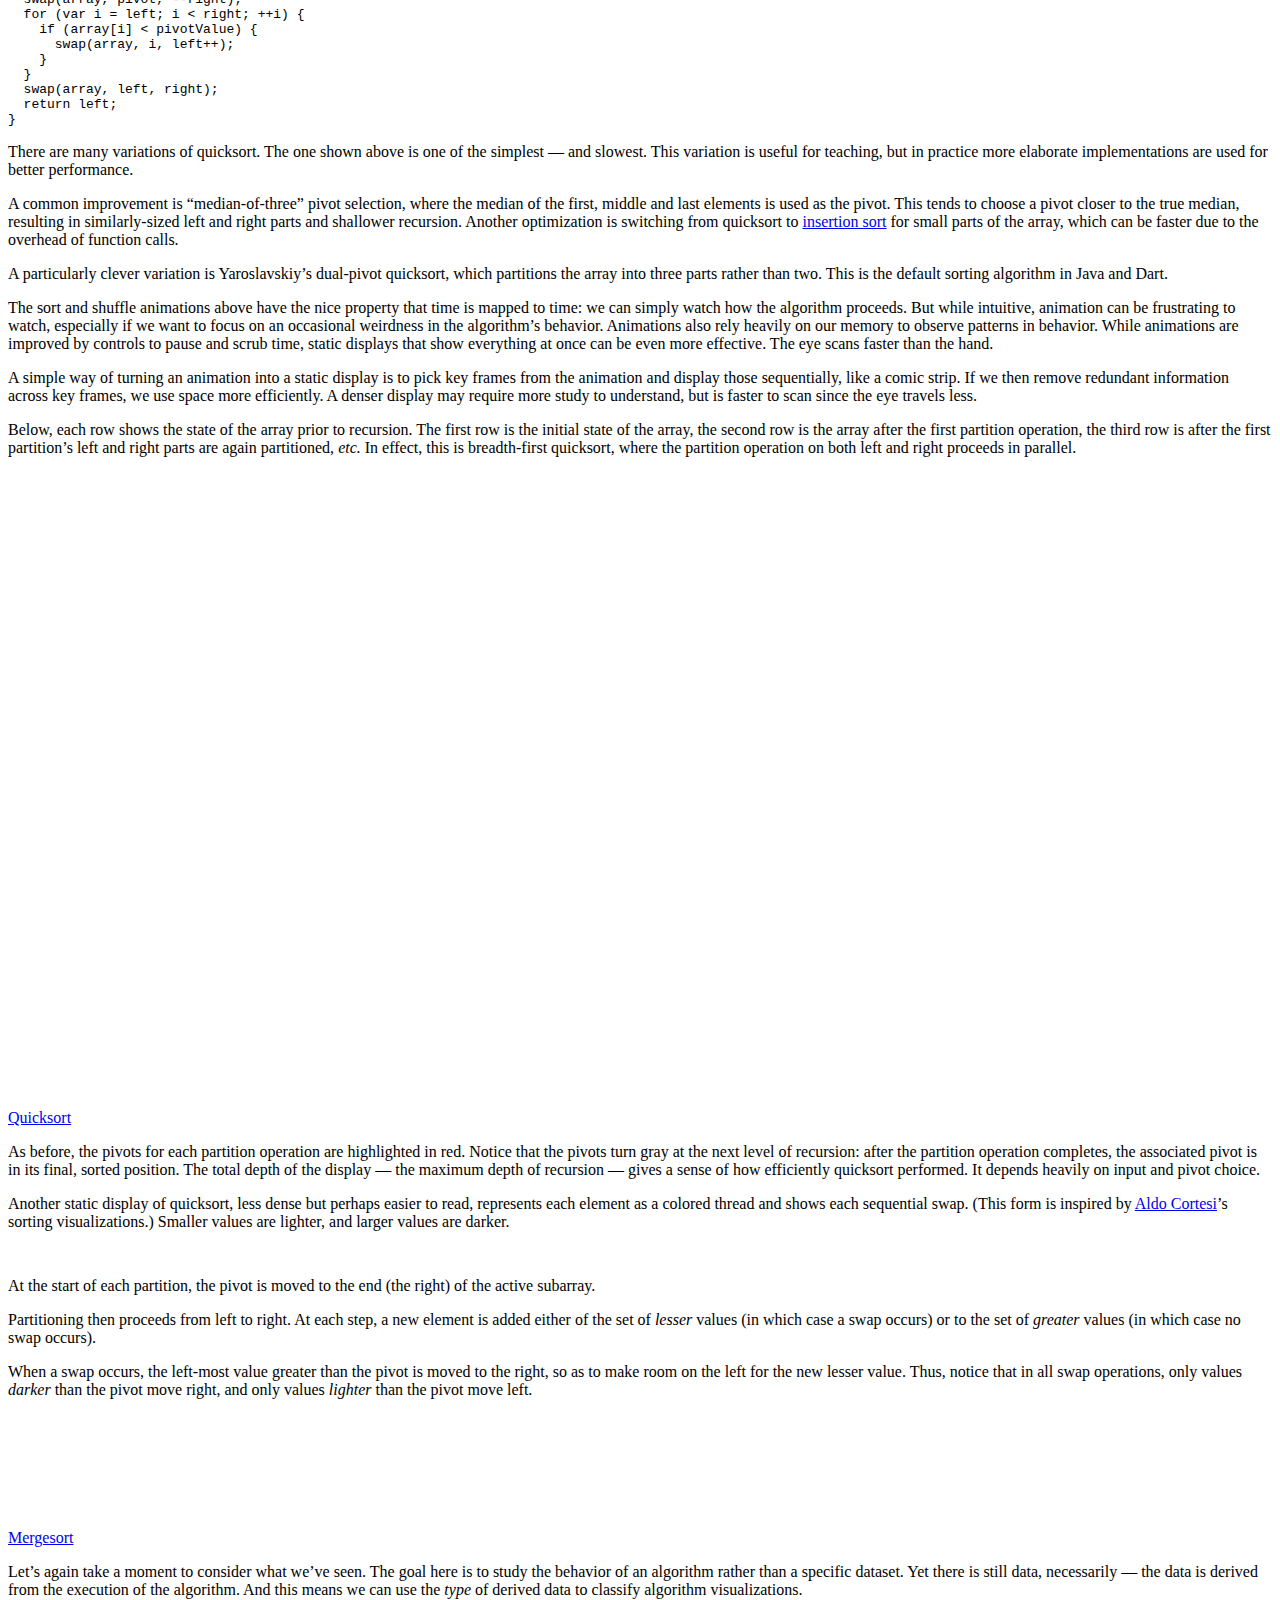
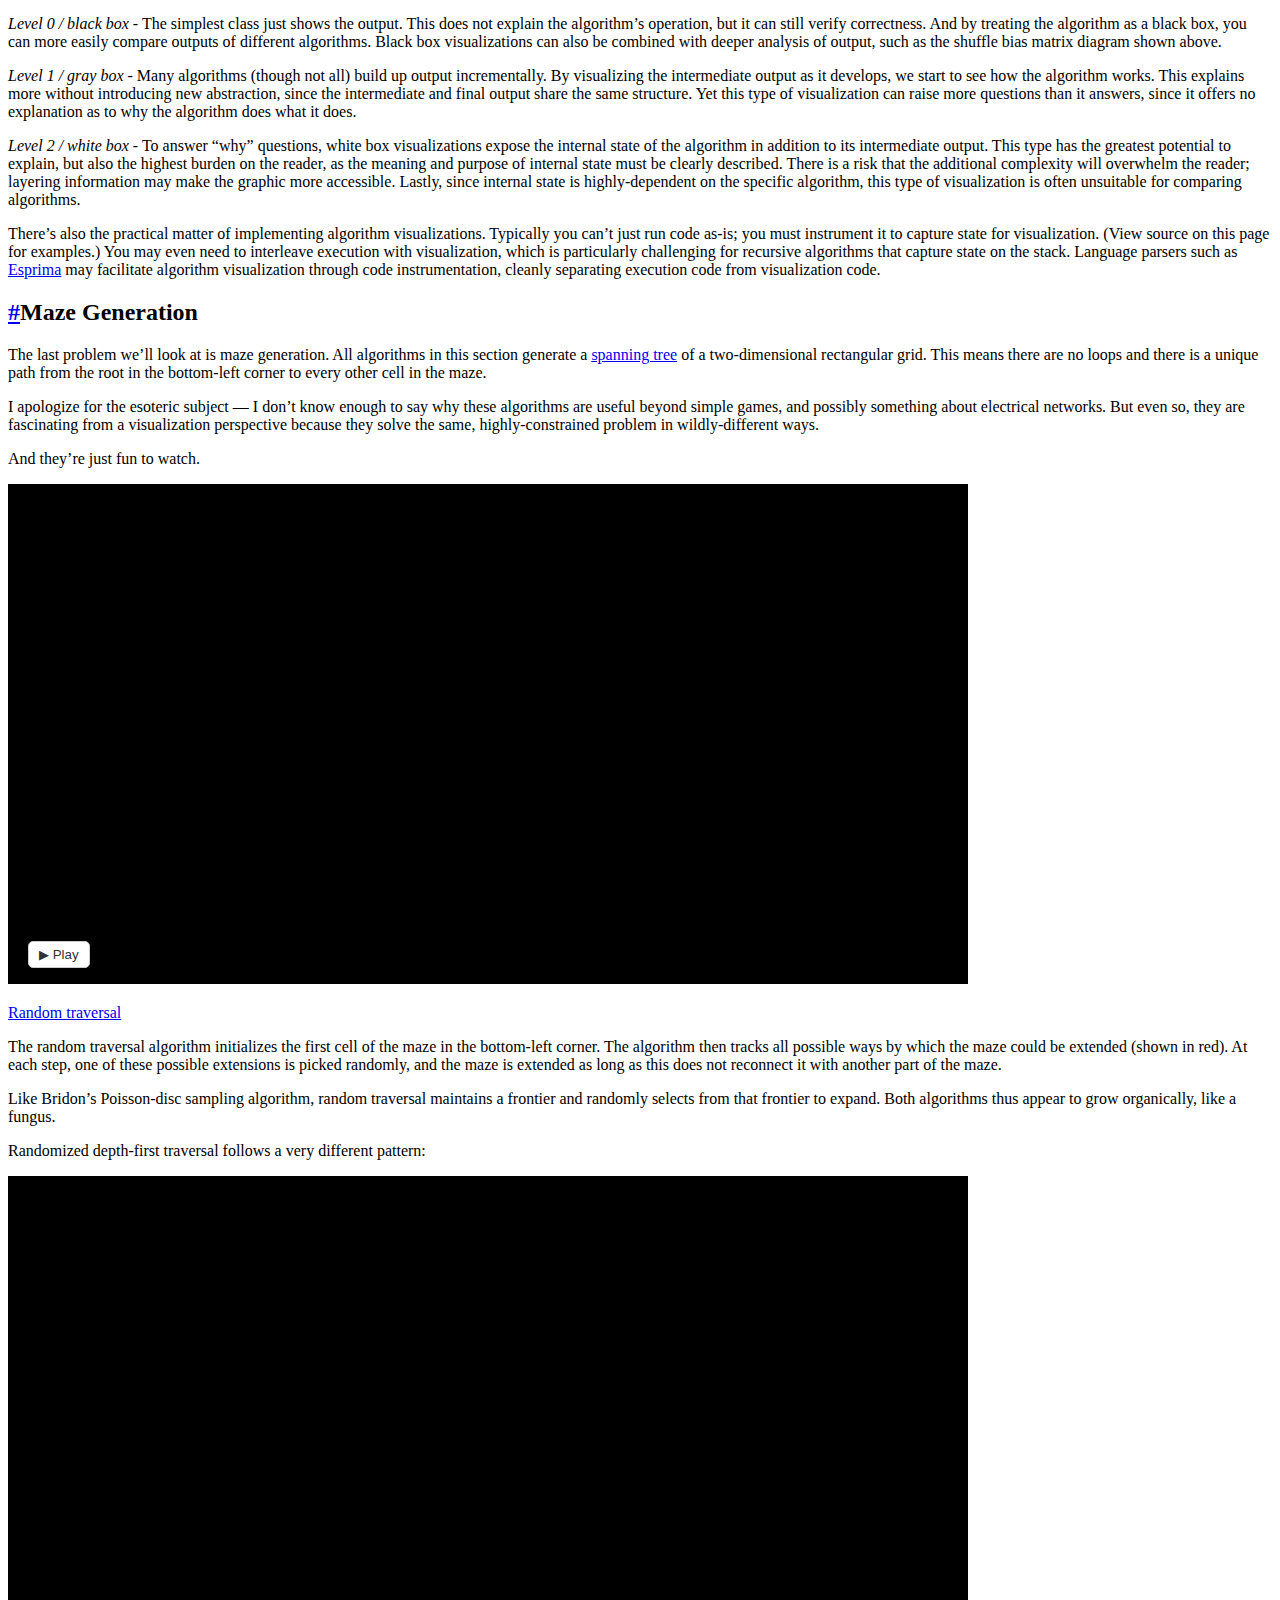
==== commit 75a13d83: "Update index.html" ====
--- a/algorithms/index.html
+++ b/algorithms/index.html
@@ -61,7 +61,7 @@
 </style>
 
 <header>
-  <aside>Learn the fundamentals of common Algorithms.<br>-by</aside>
+  <aside>Learn the fundamentals of common Algorithms.</aside>
   <a href="https://aryabhatiya.ml" rel="author">Aryabhatiya</a>
 </header>
 
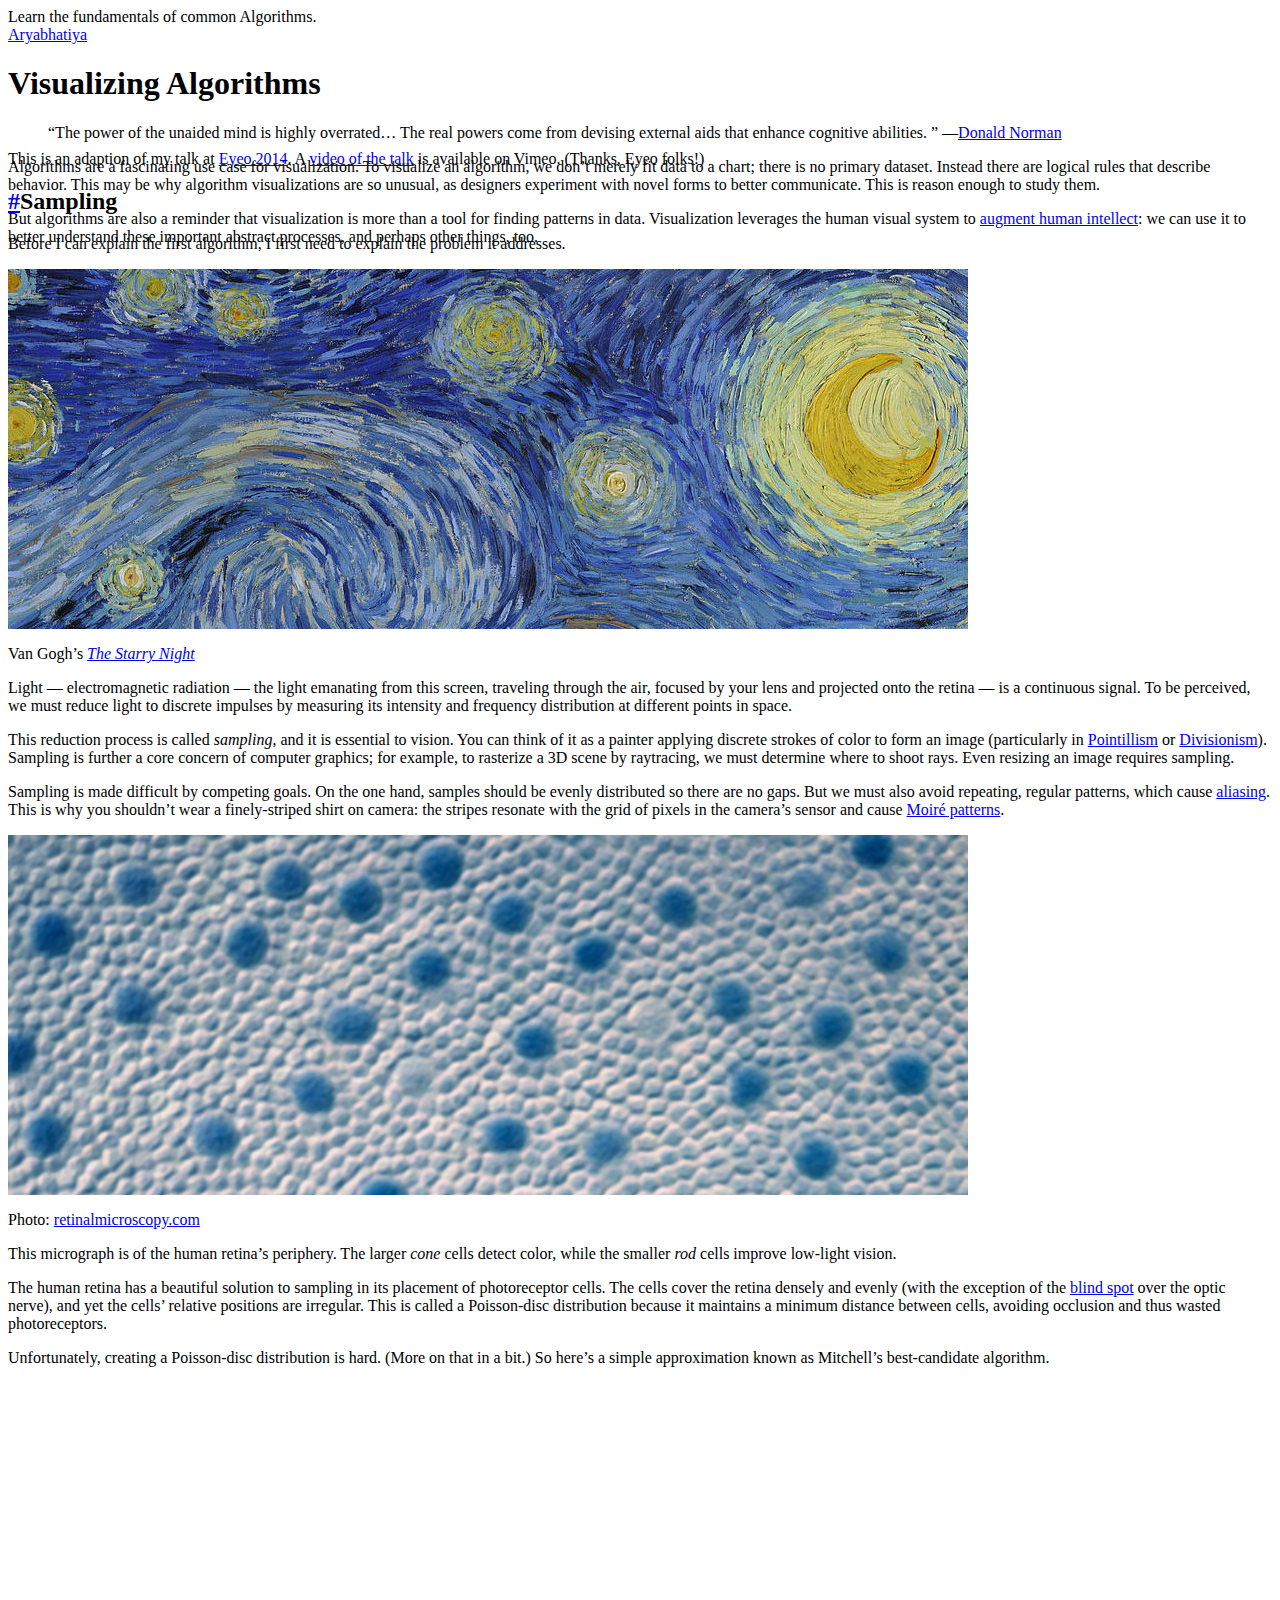
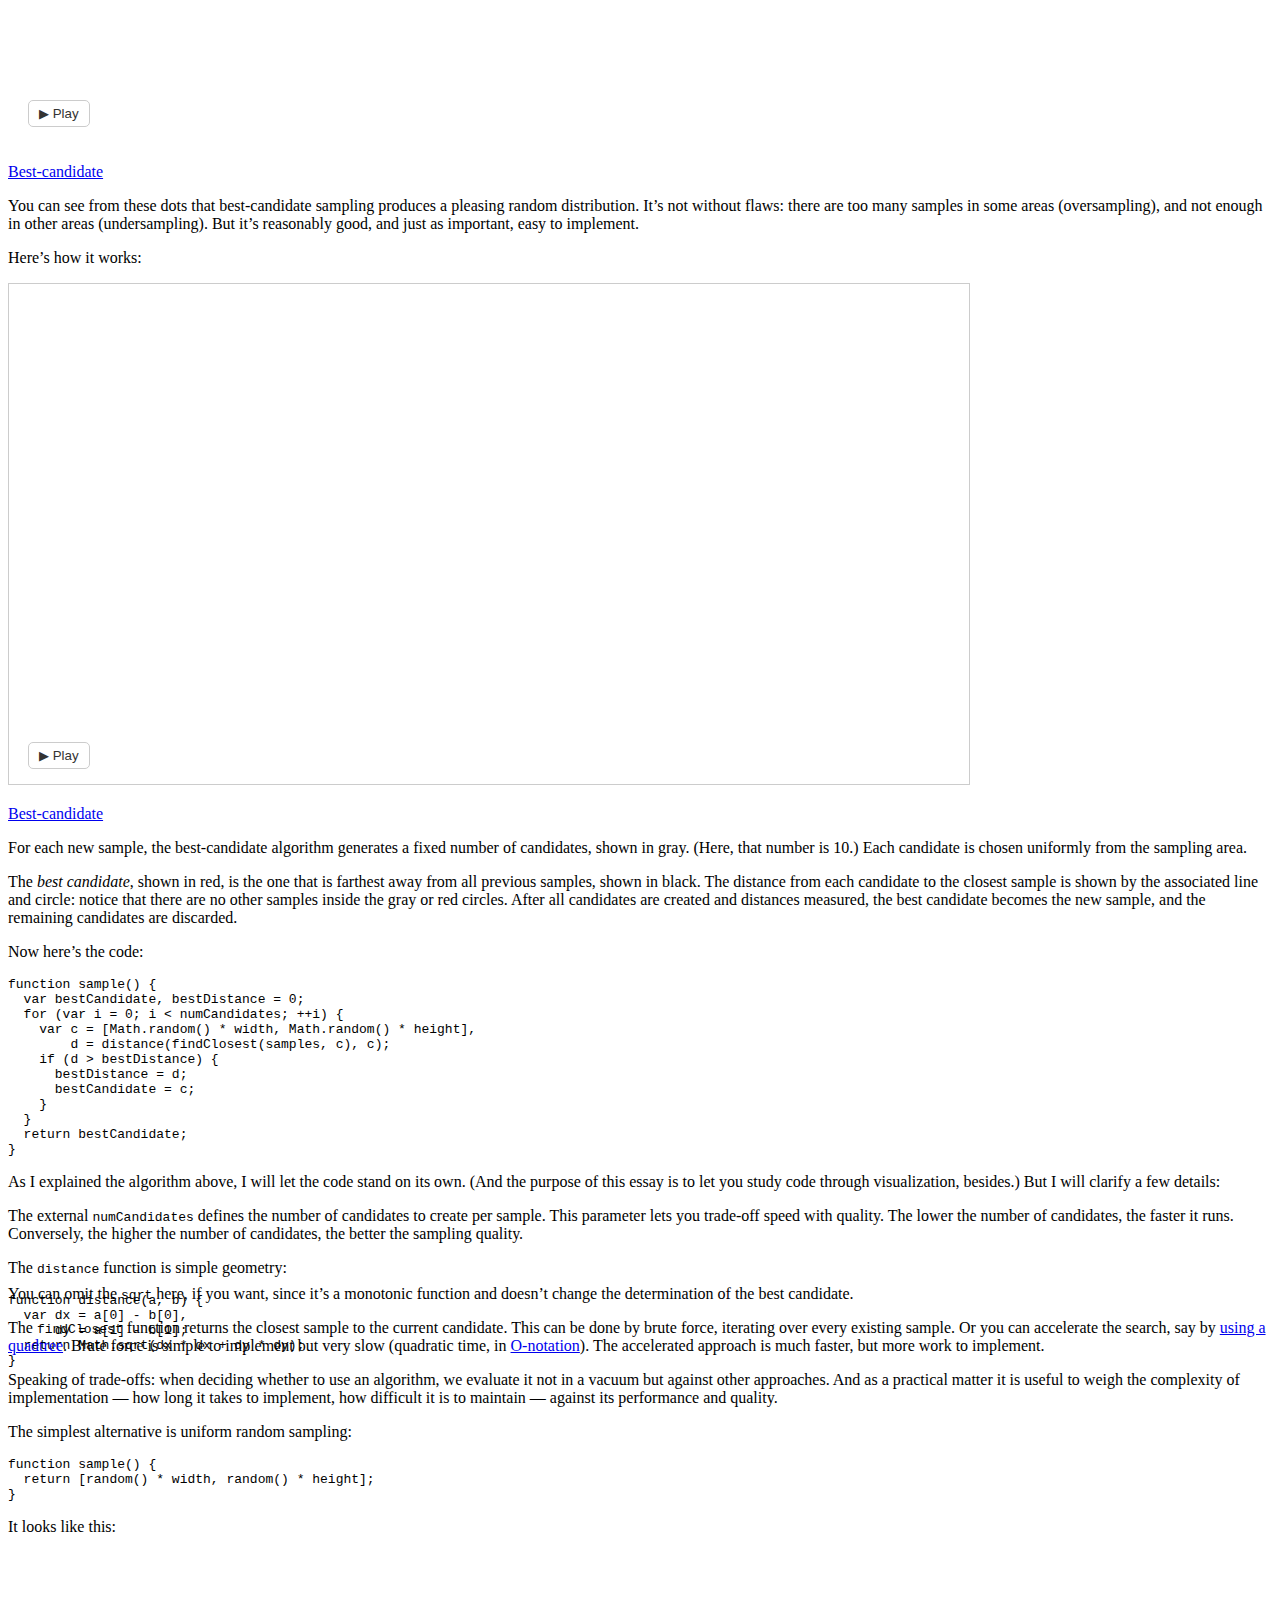
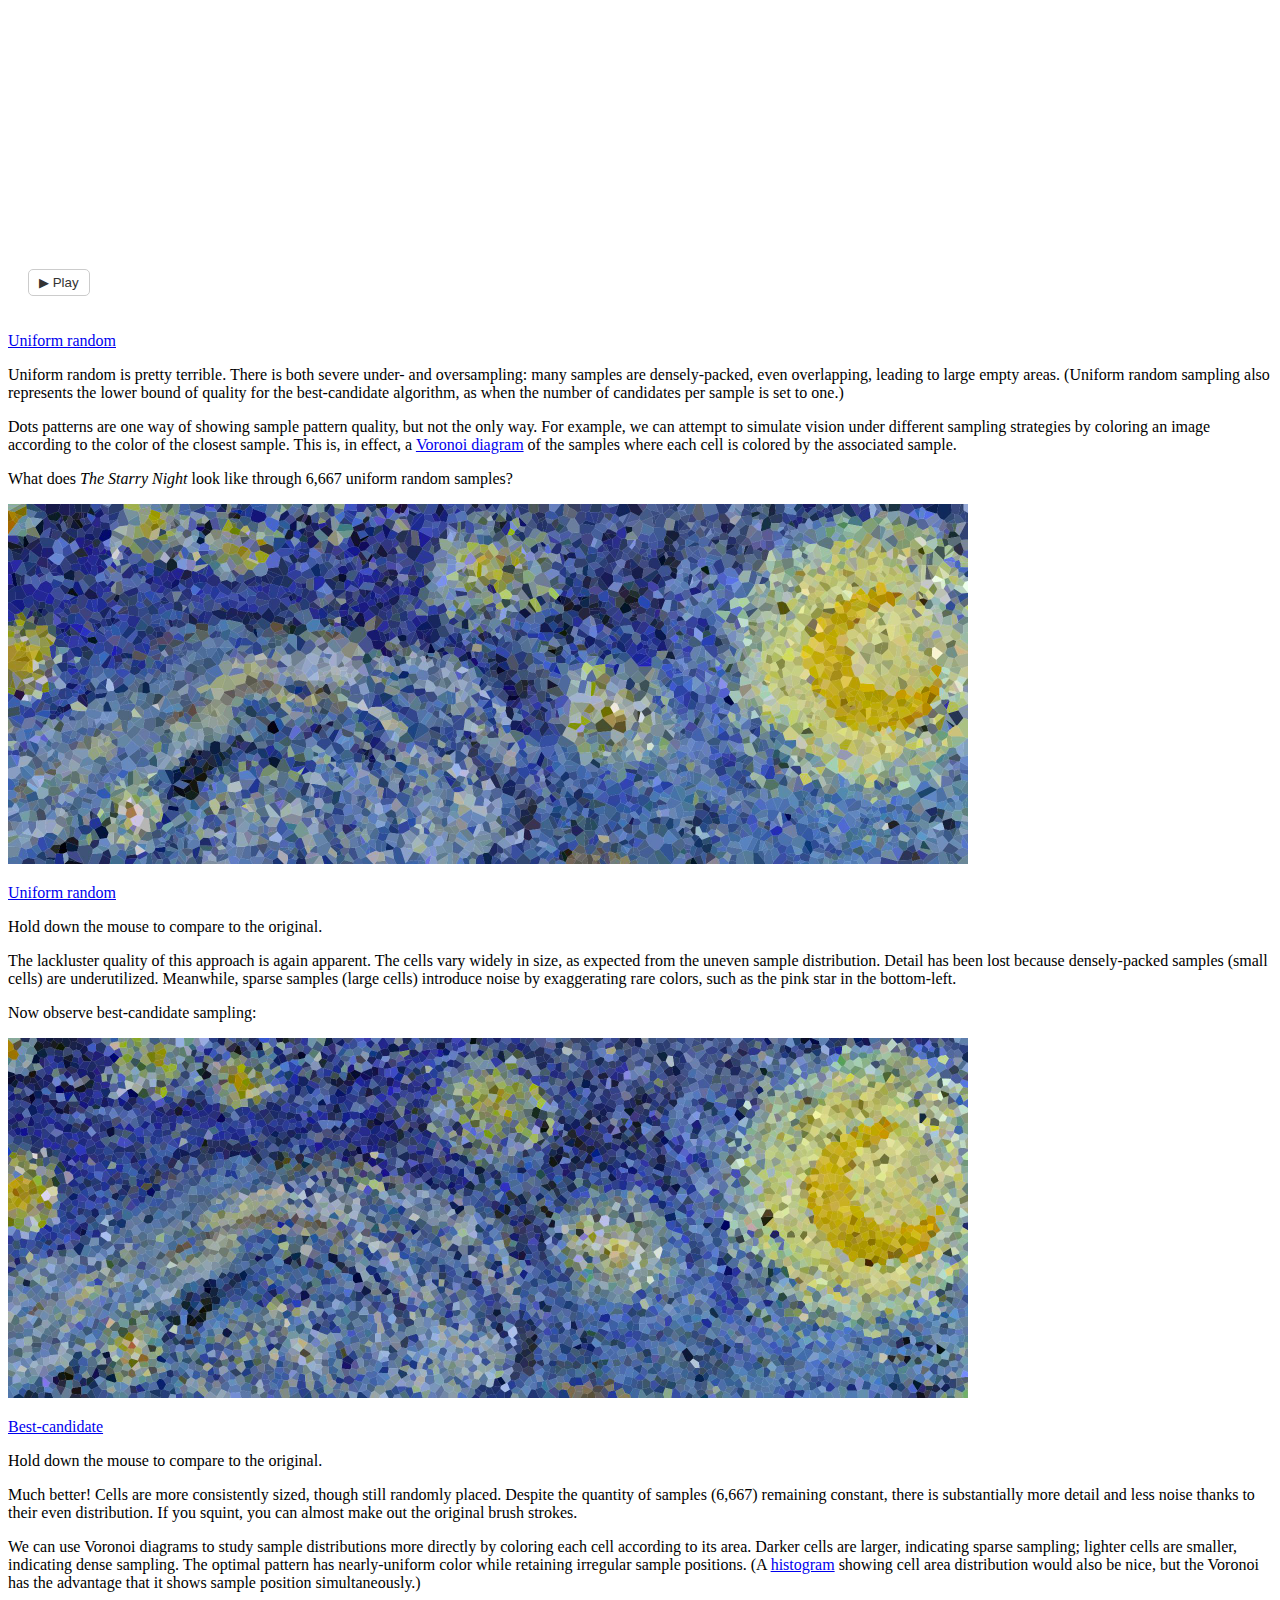
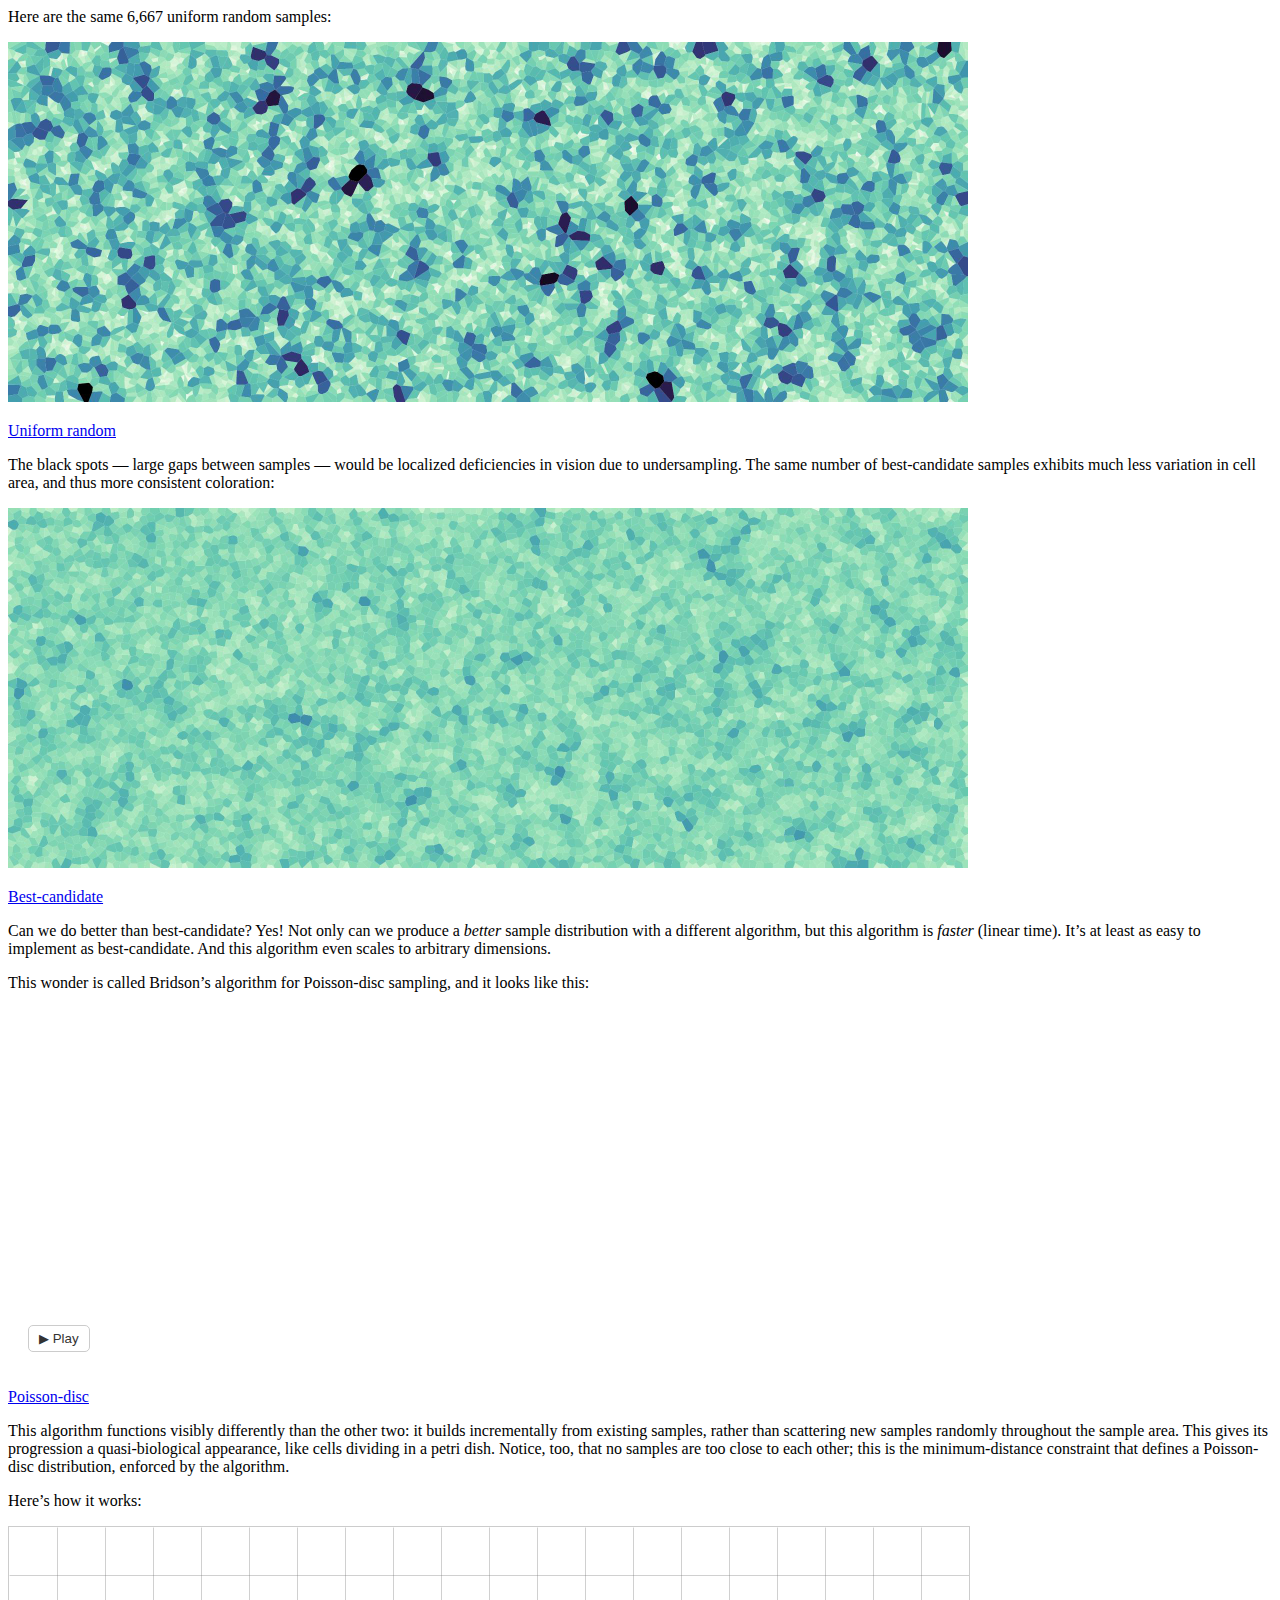
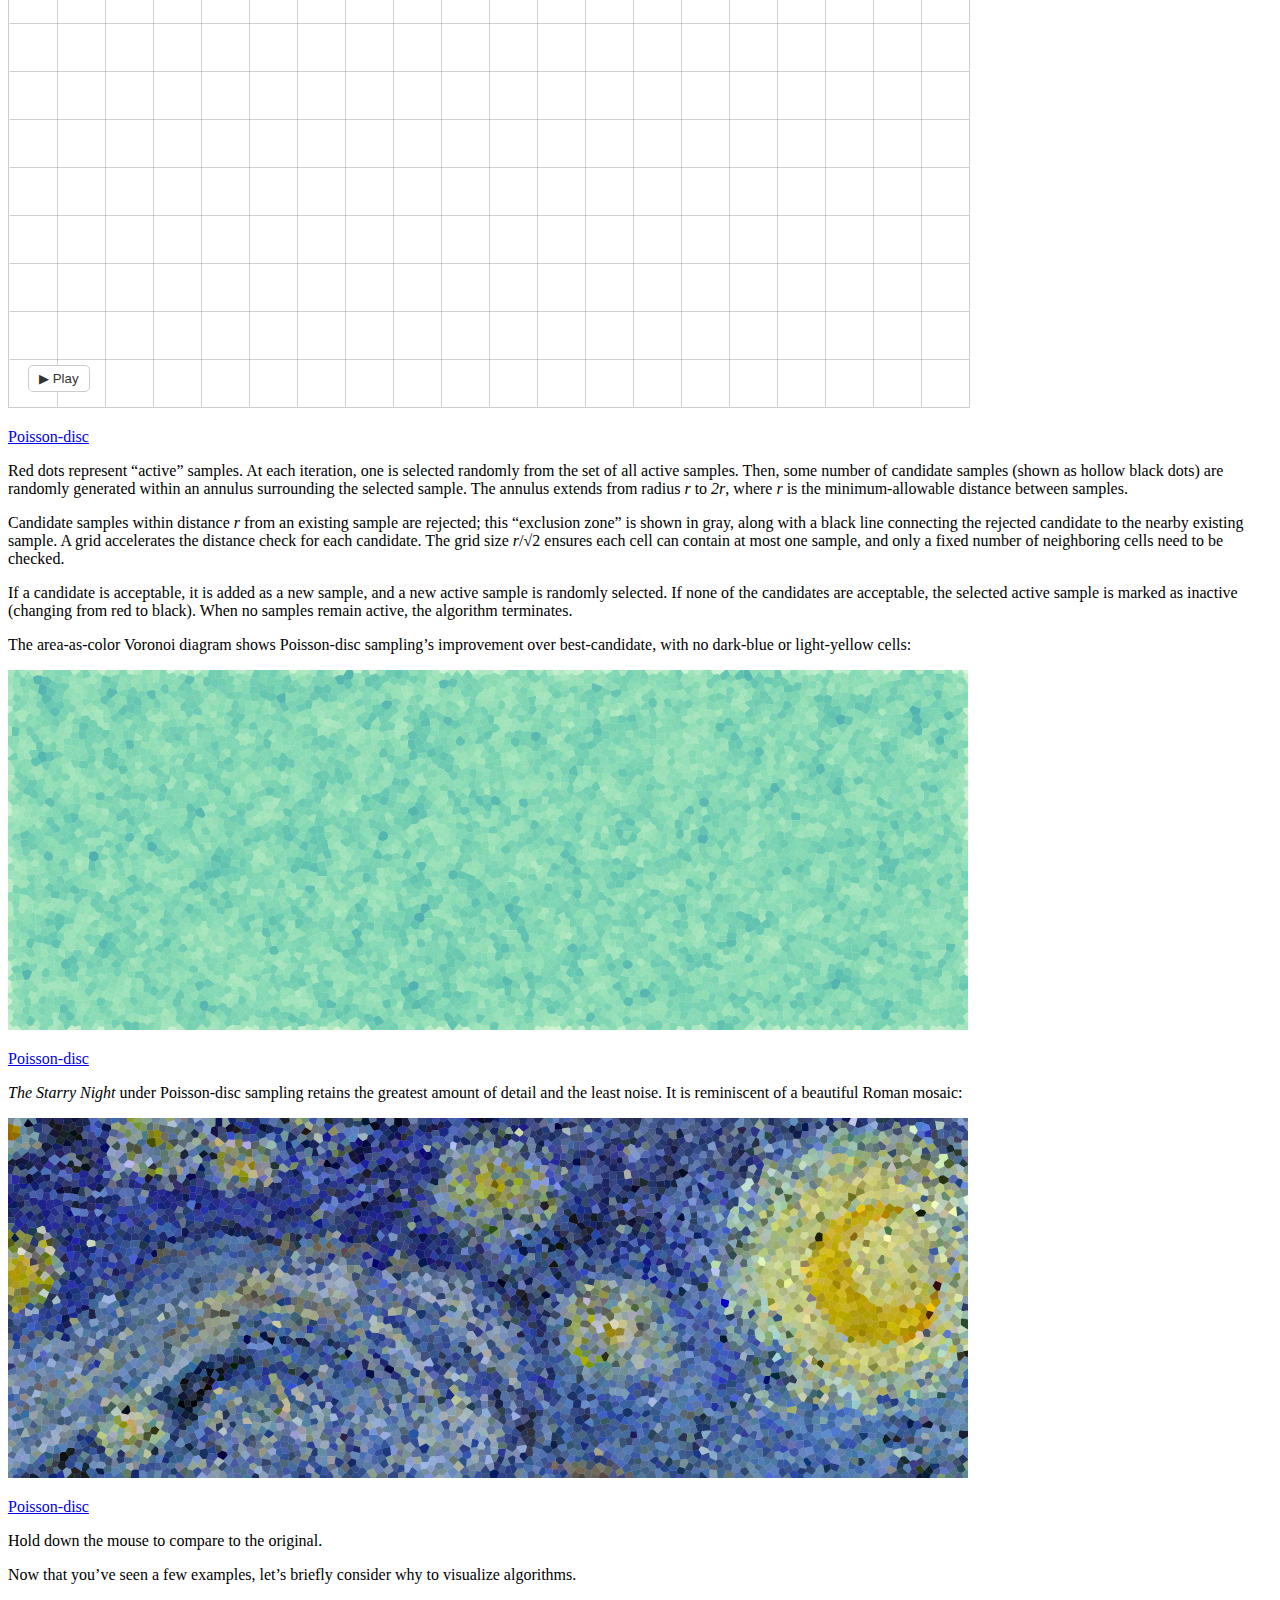
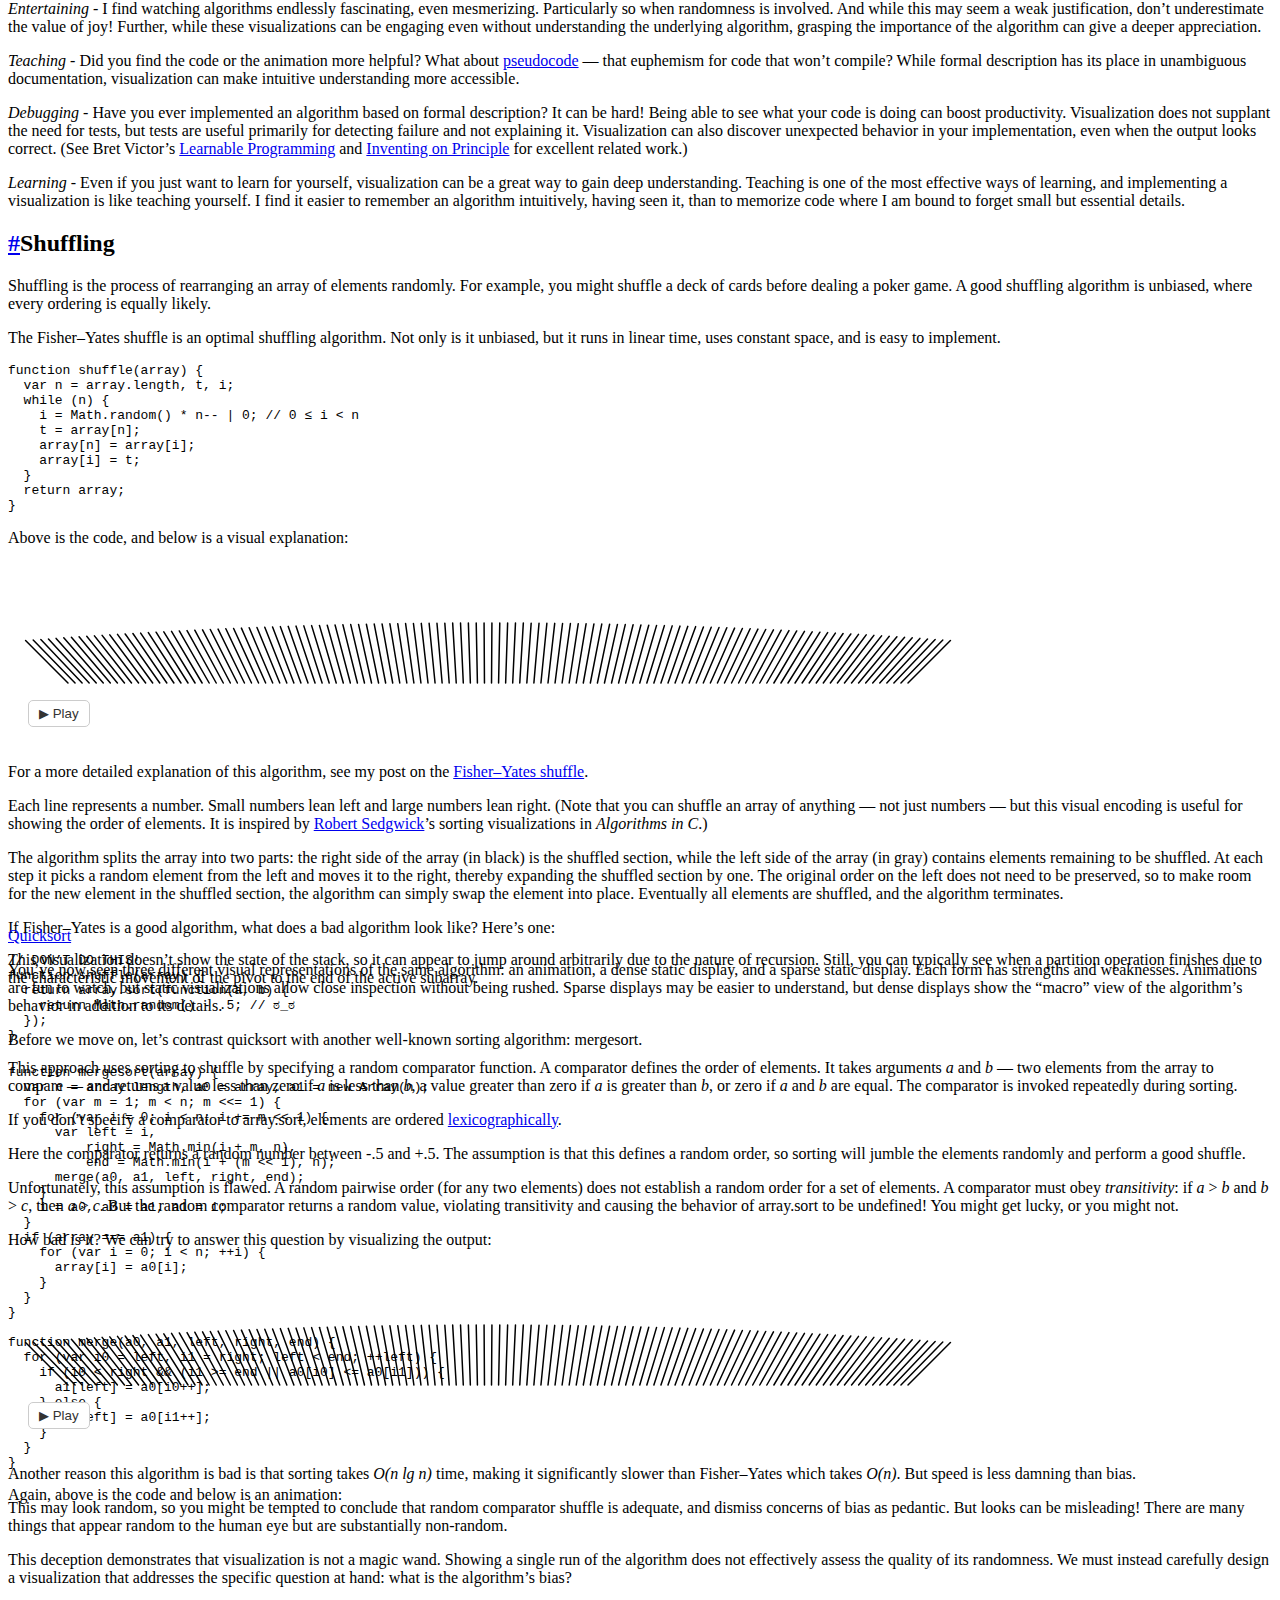
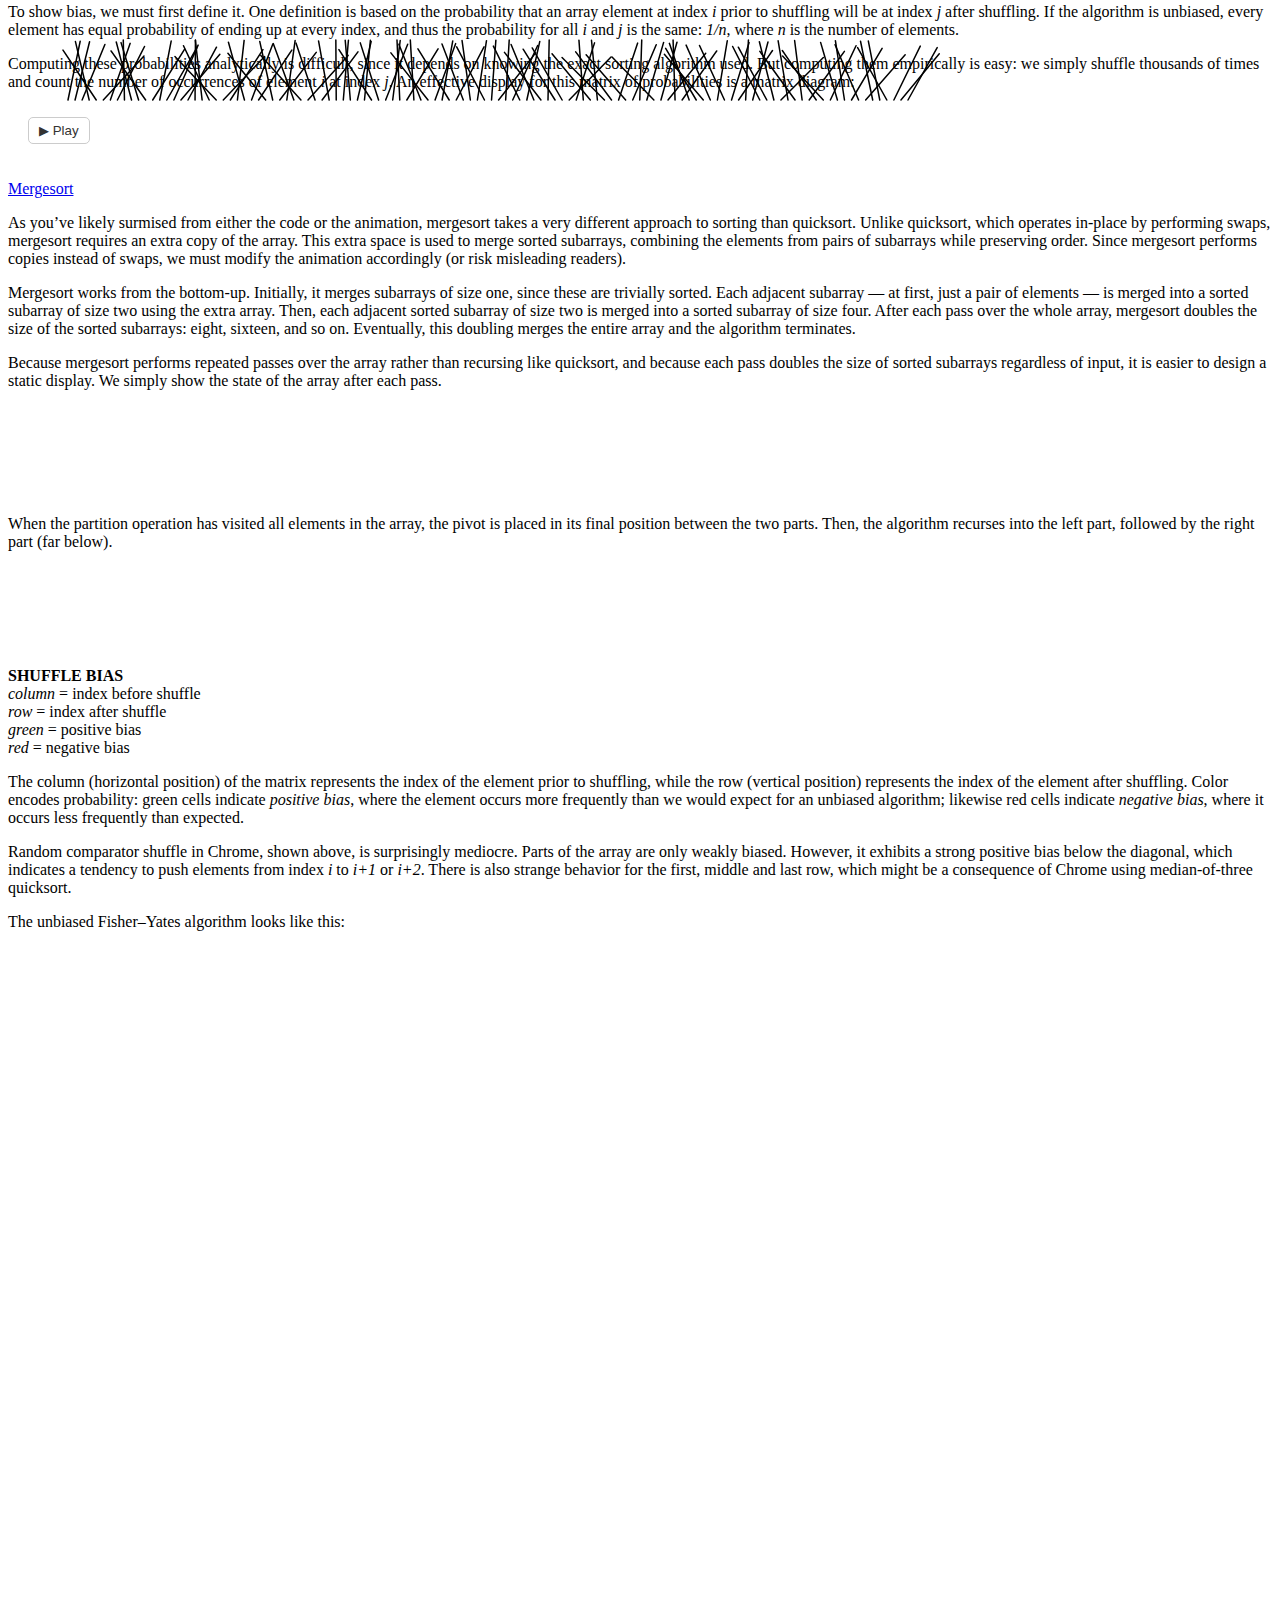
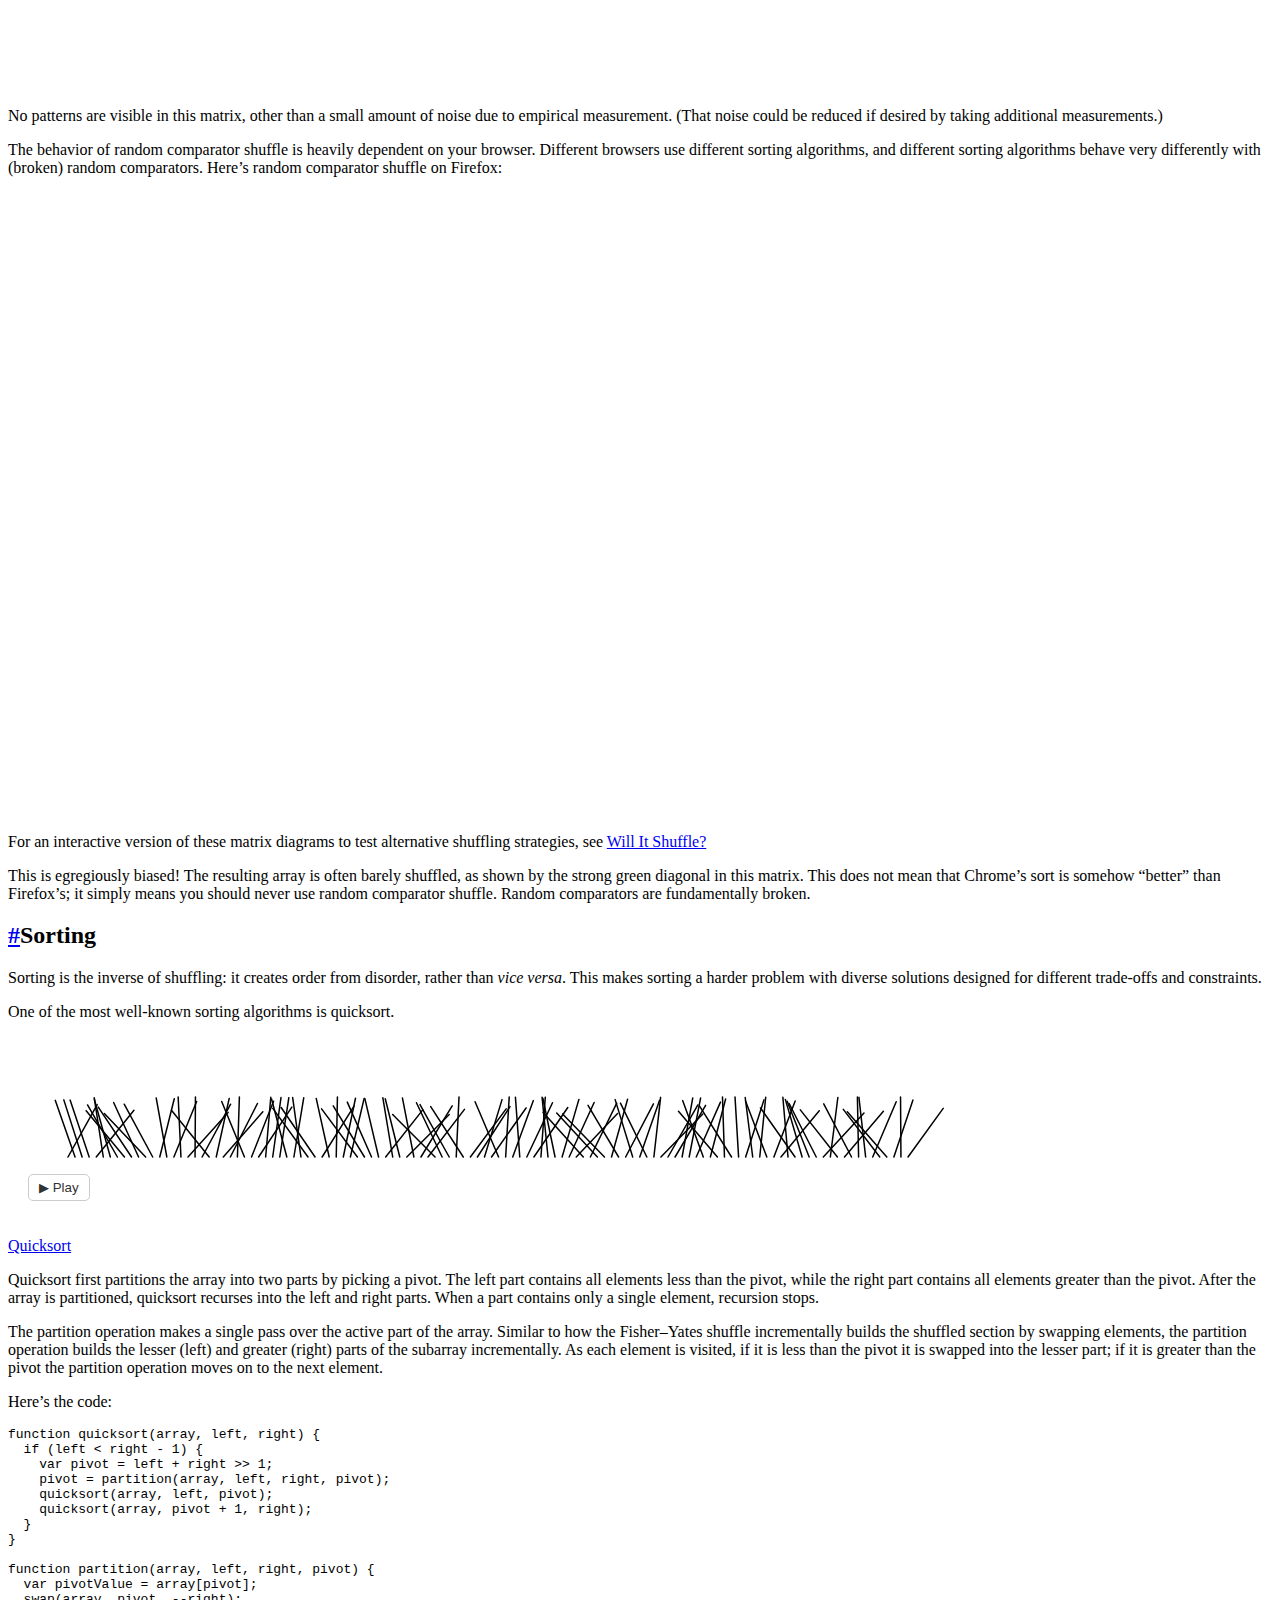
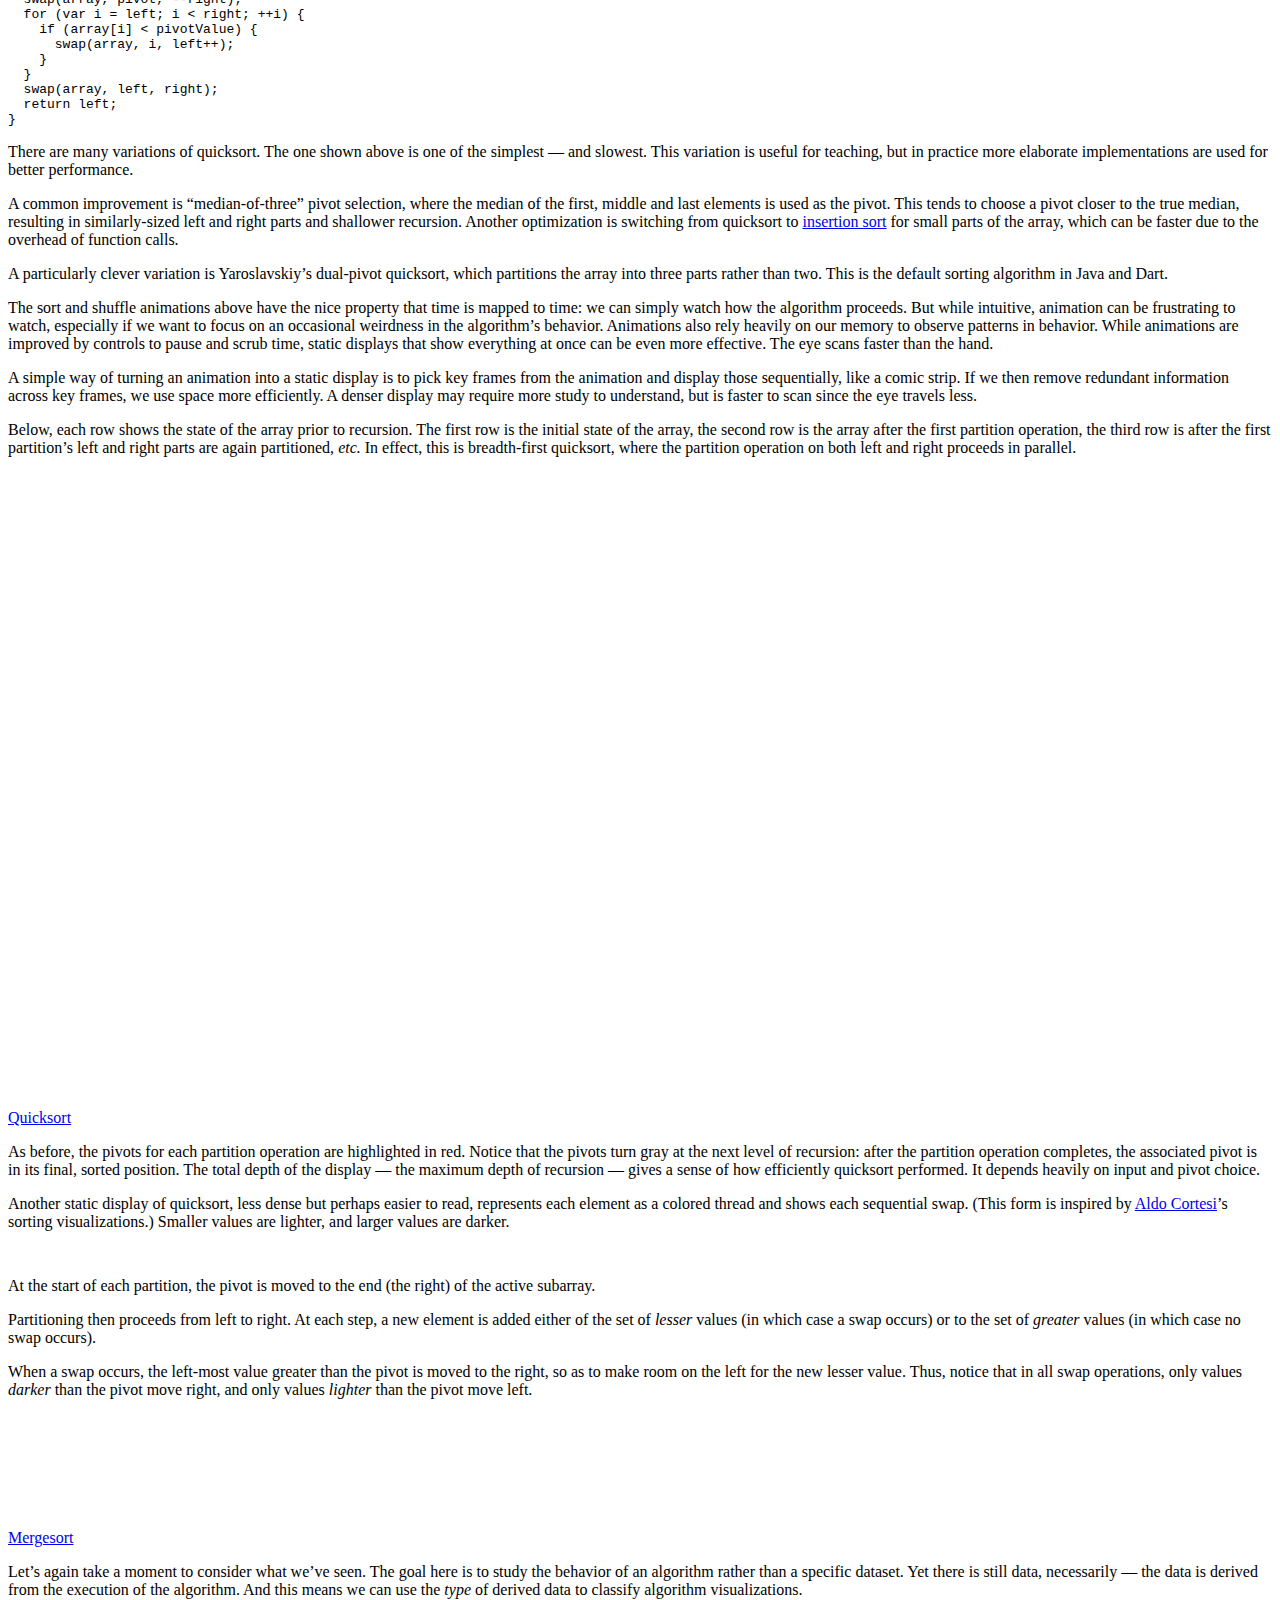
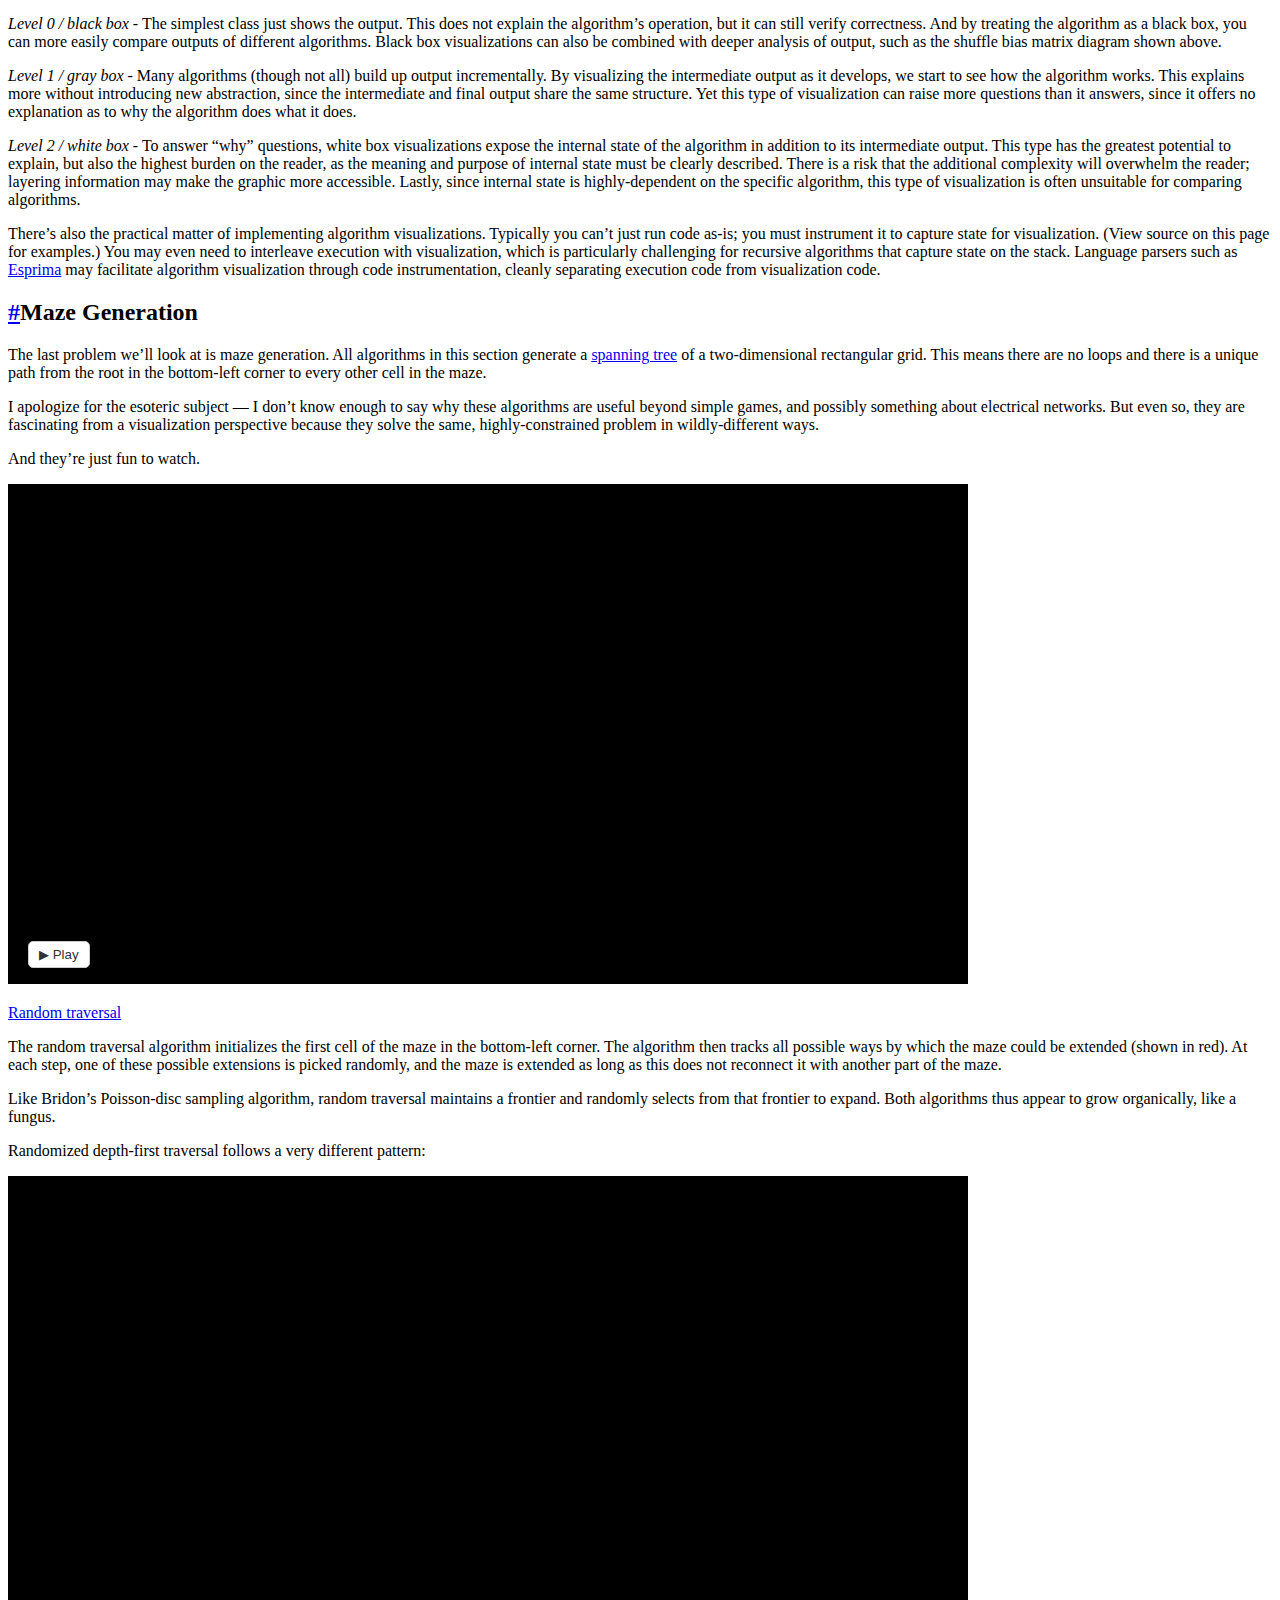
==== commit 8e1a3cd4: "Update index.html" ====
--- a/algorithms/index.html
+++ b/algorithms/index.html
@@ -3701,12 +3701,12 @@
   <a href="https://aryabhatiya.ml/courses" rel="author">Courses | Aryabhatiya</a>
 </footer>
 
-<!--script>
+<script>
 
 GoogleAnalyticsObject = "ga", ga = function() { ga.q.push(arguments); }, ga.q = [], ga.l = +new Date;
 ga("create", "UA-48272912-3", "ocks.org");
 ga("send", "pageview");
 
-</script-->
+</script>
 <script async src="../highlight.min.js"></script>
 <script async src="//www.google-analytics.com/analytics.js"></script>
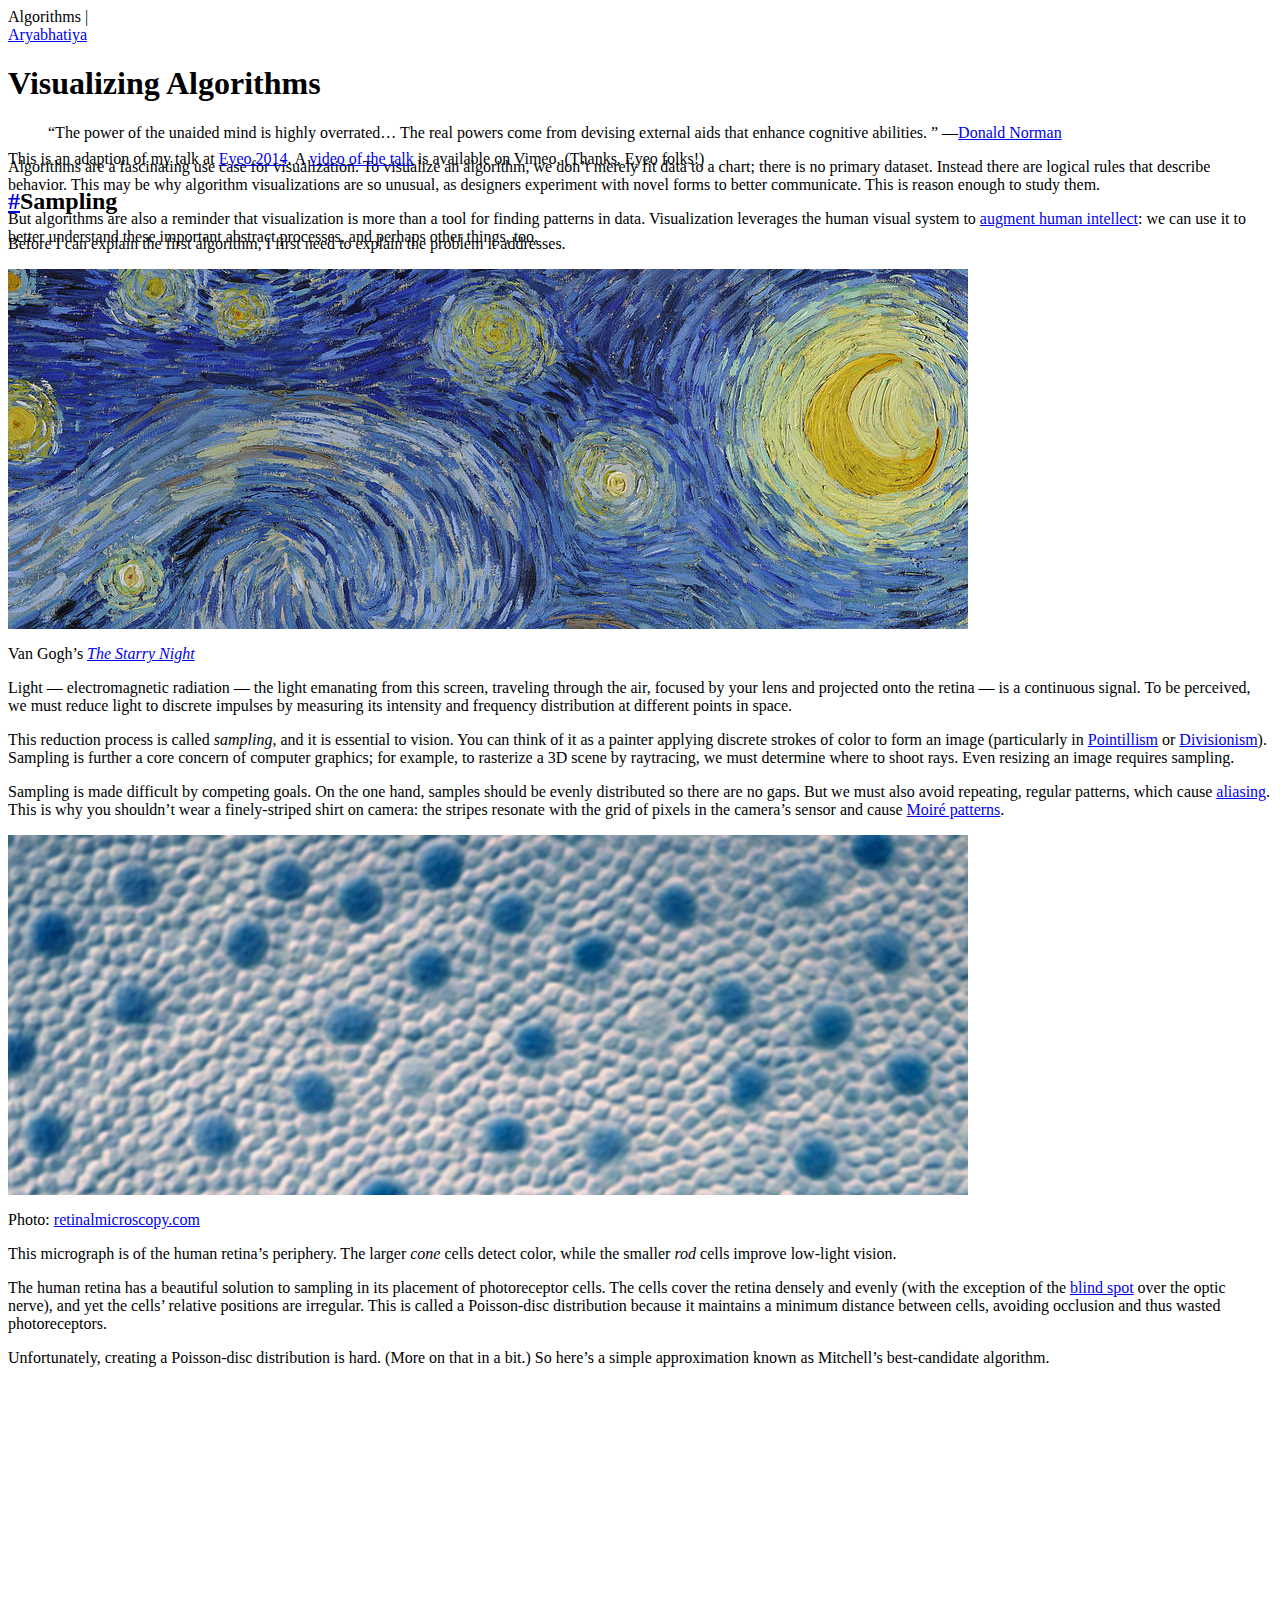
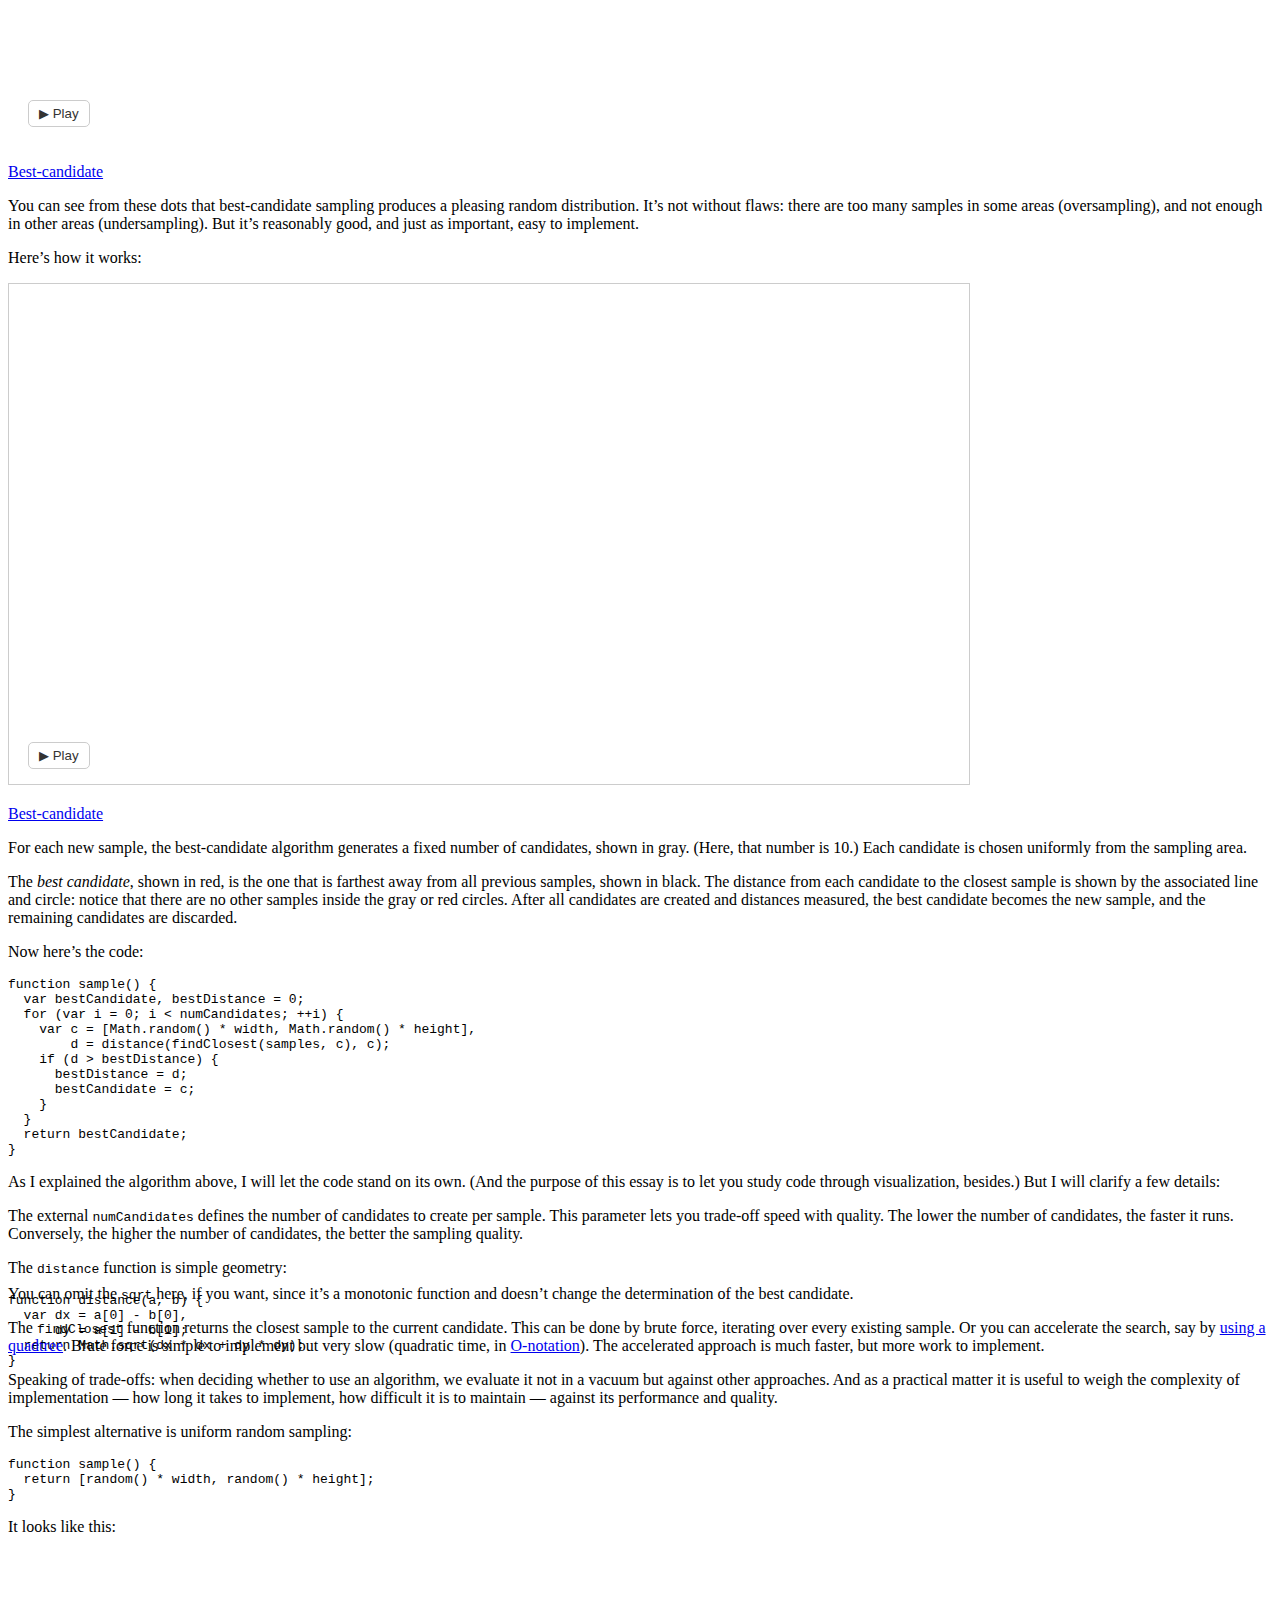
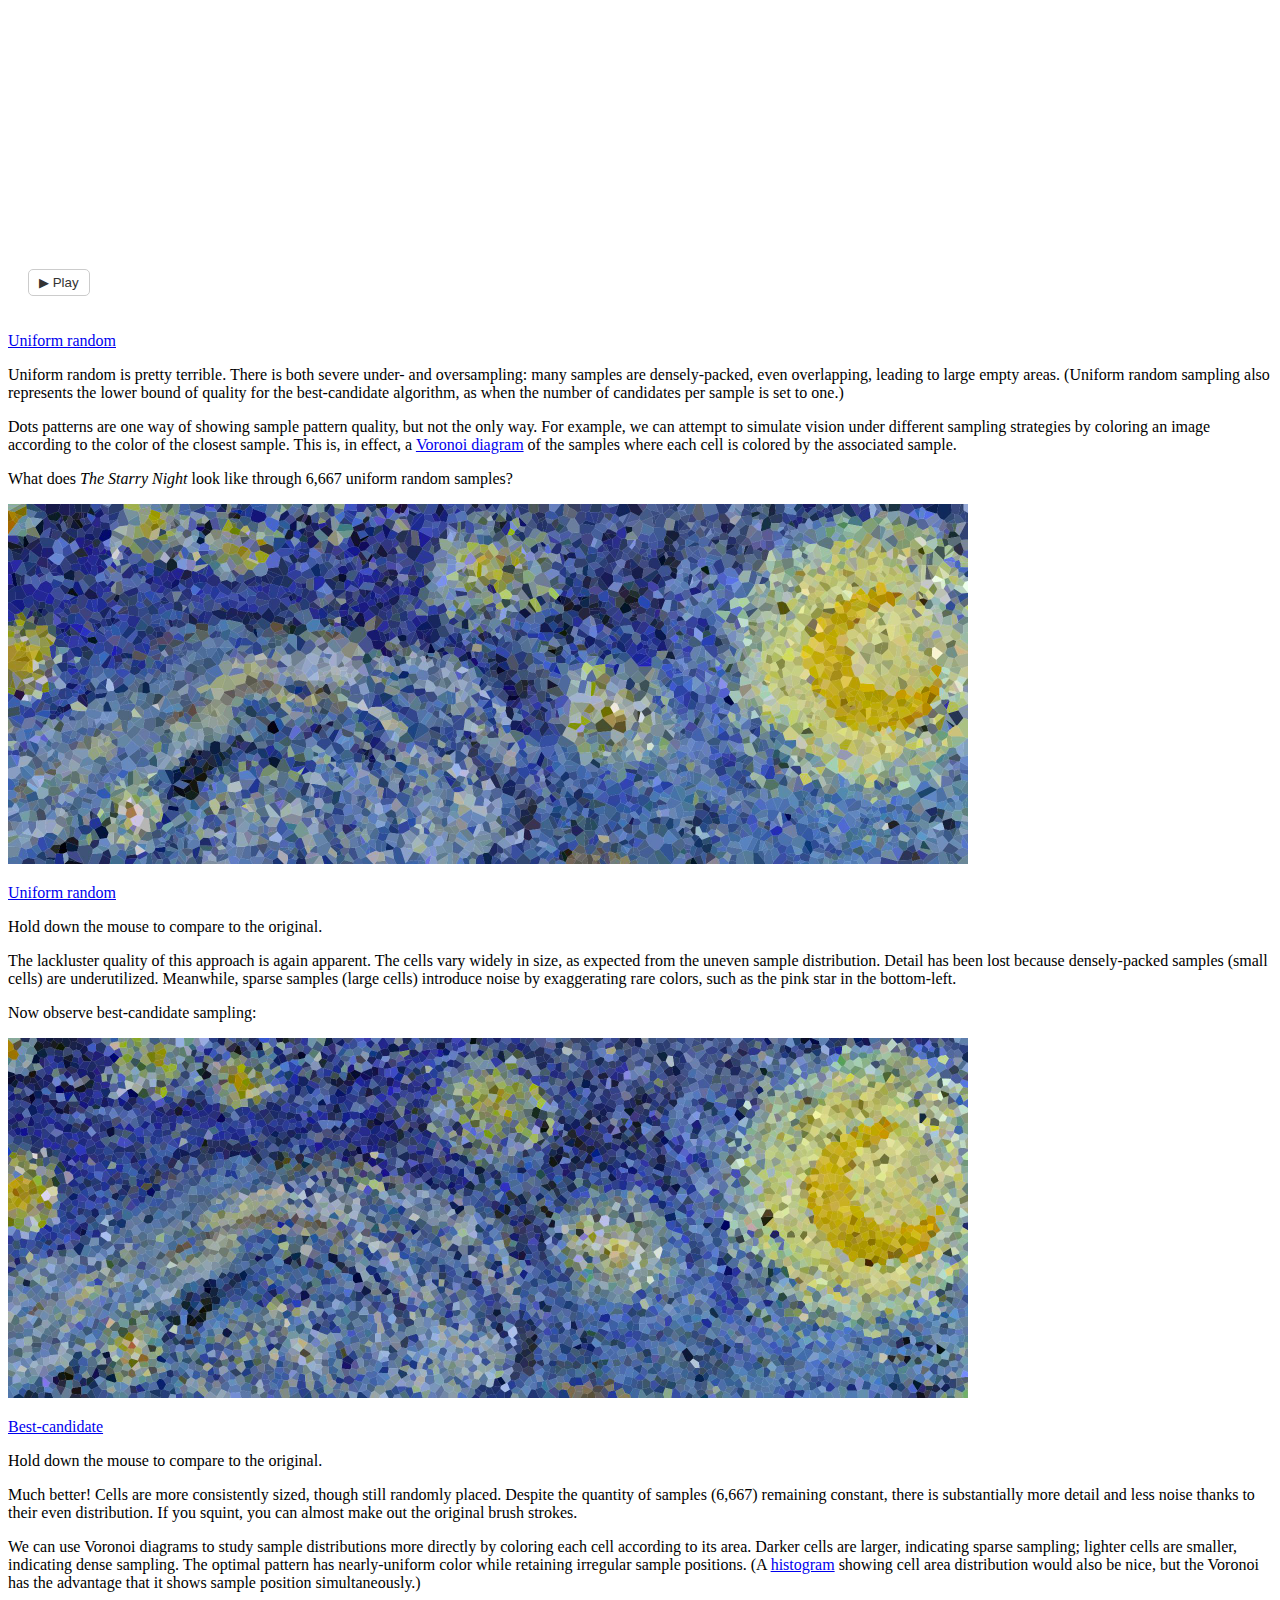
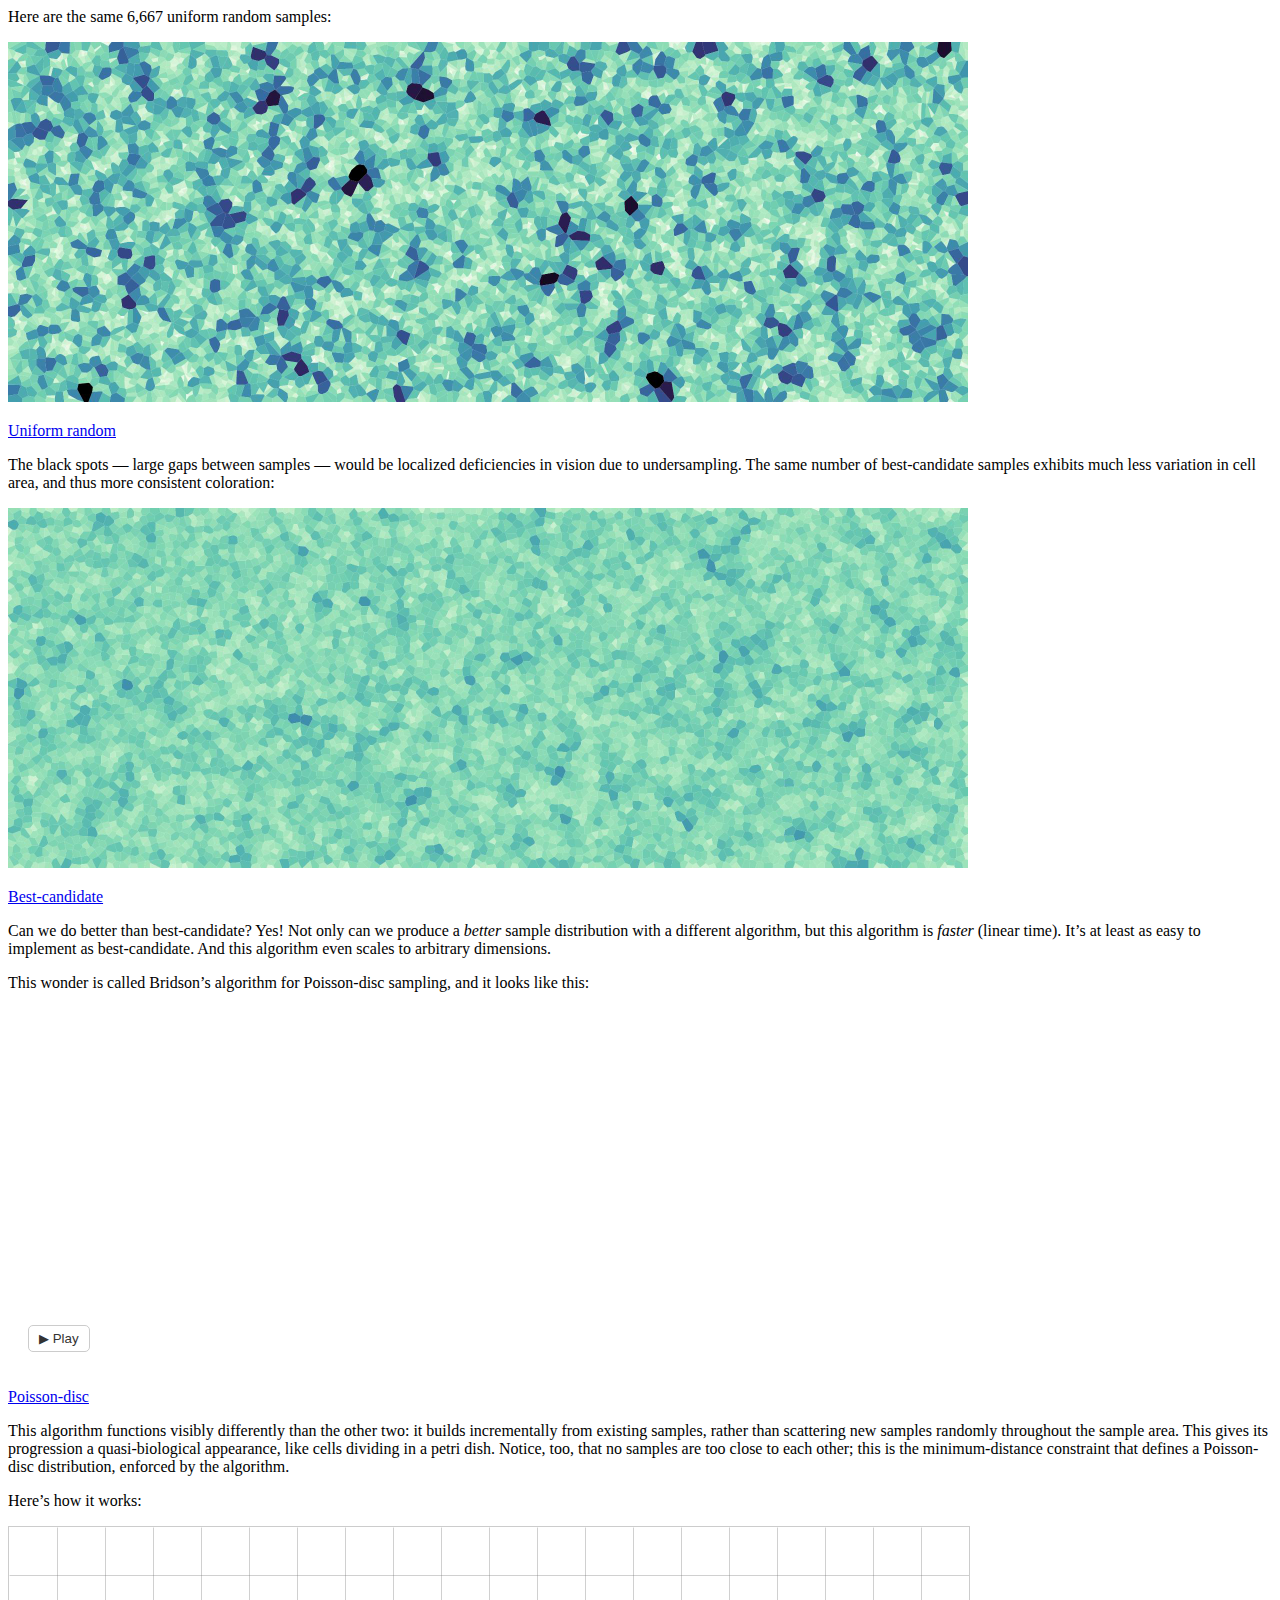
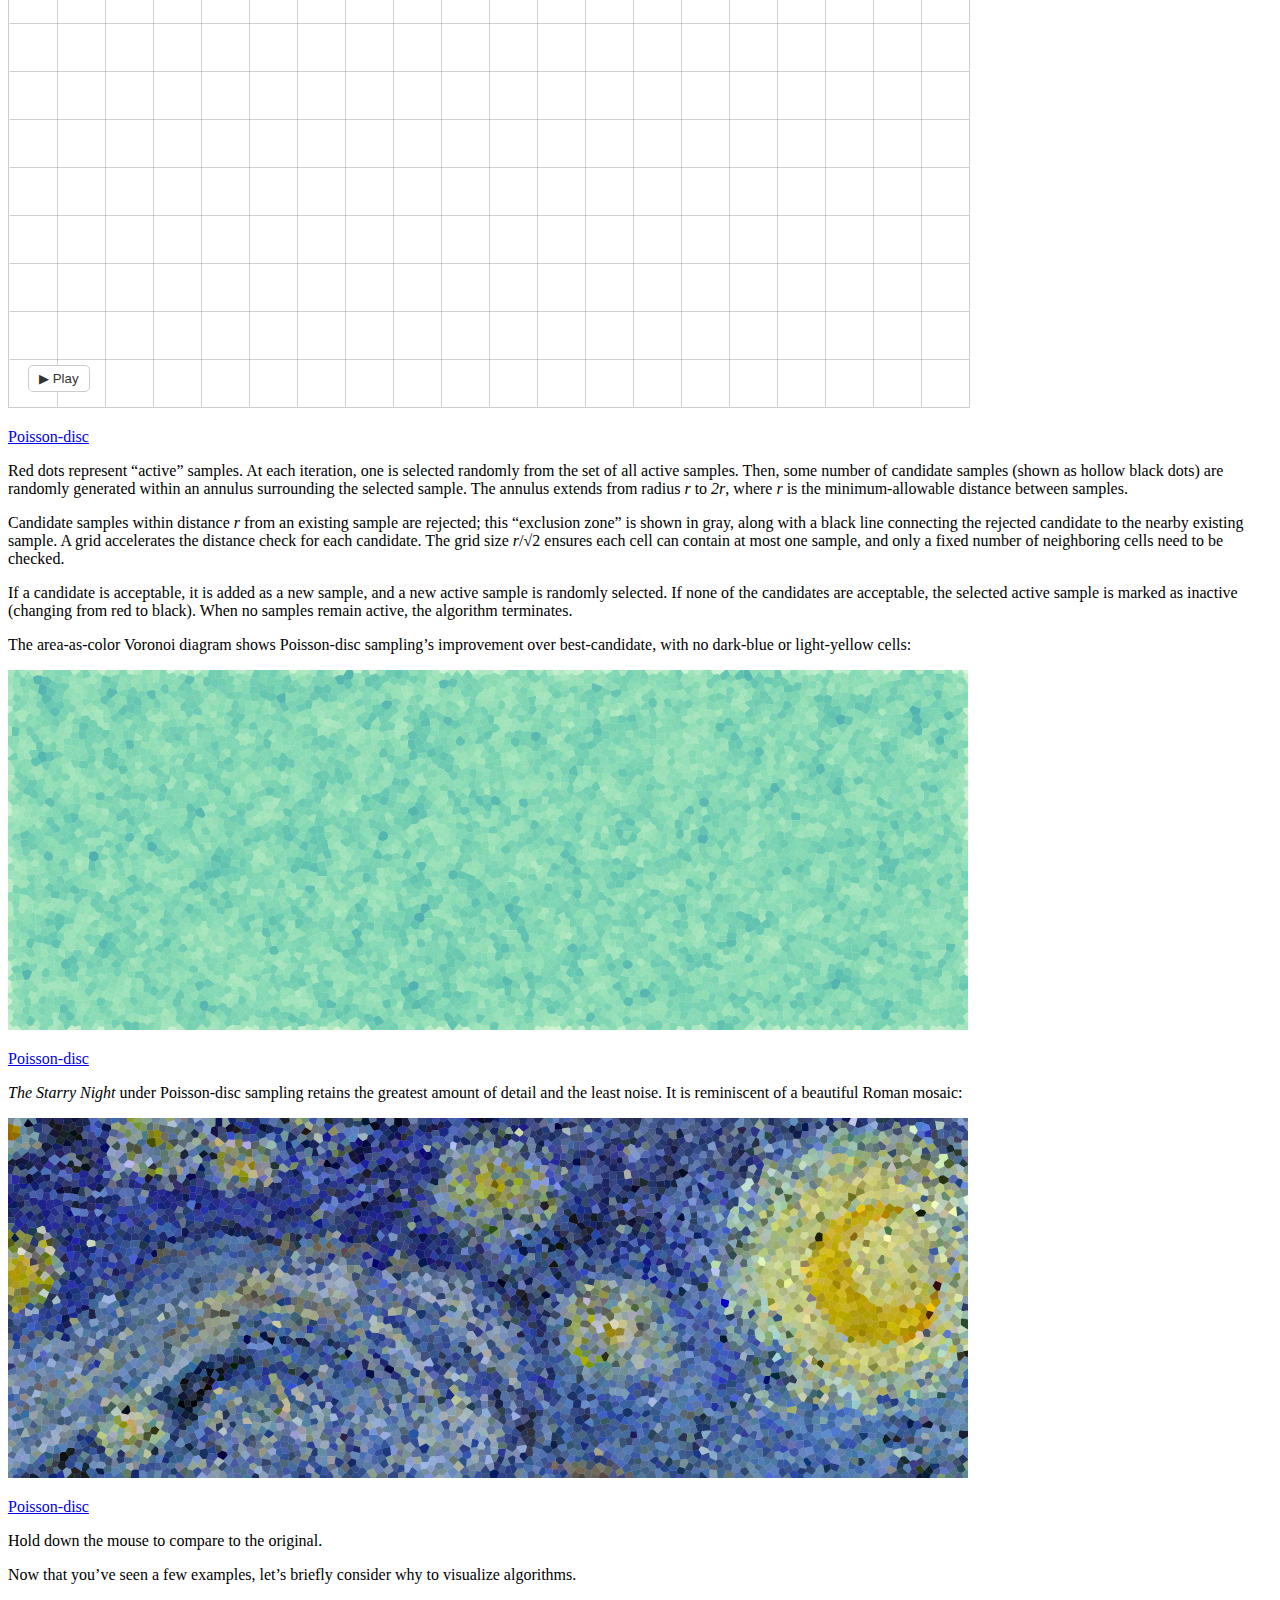
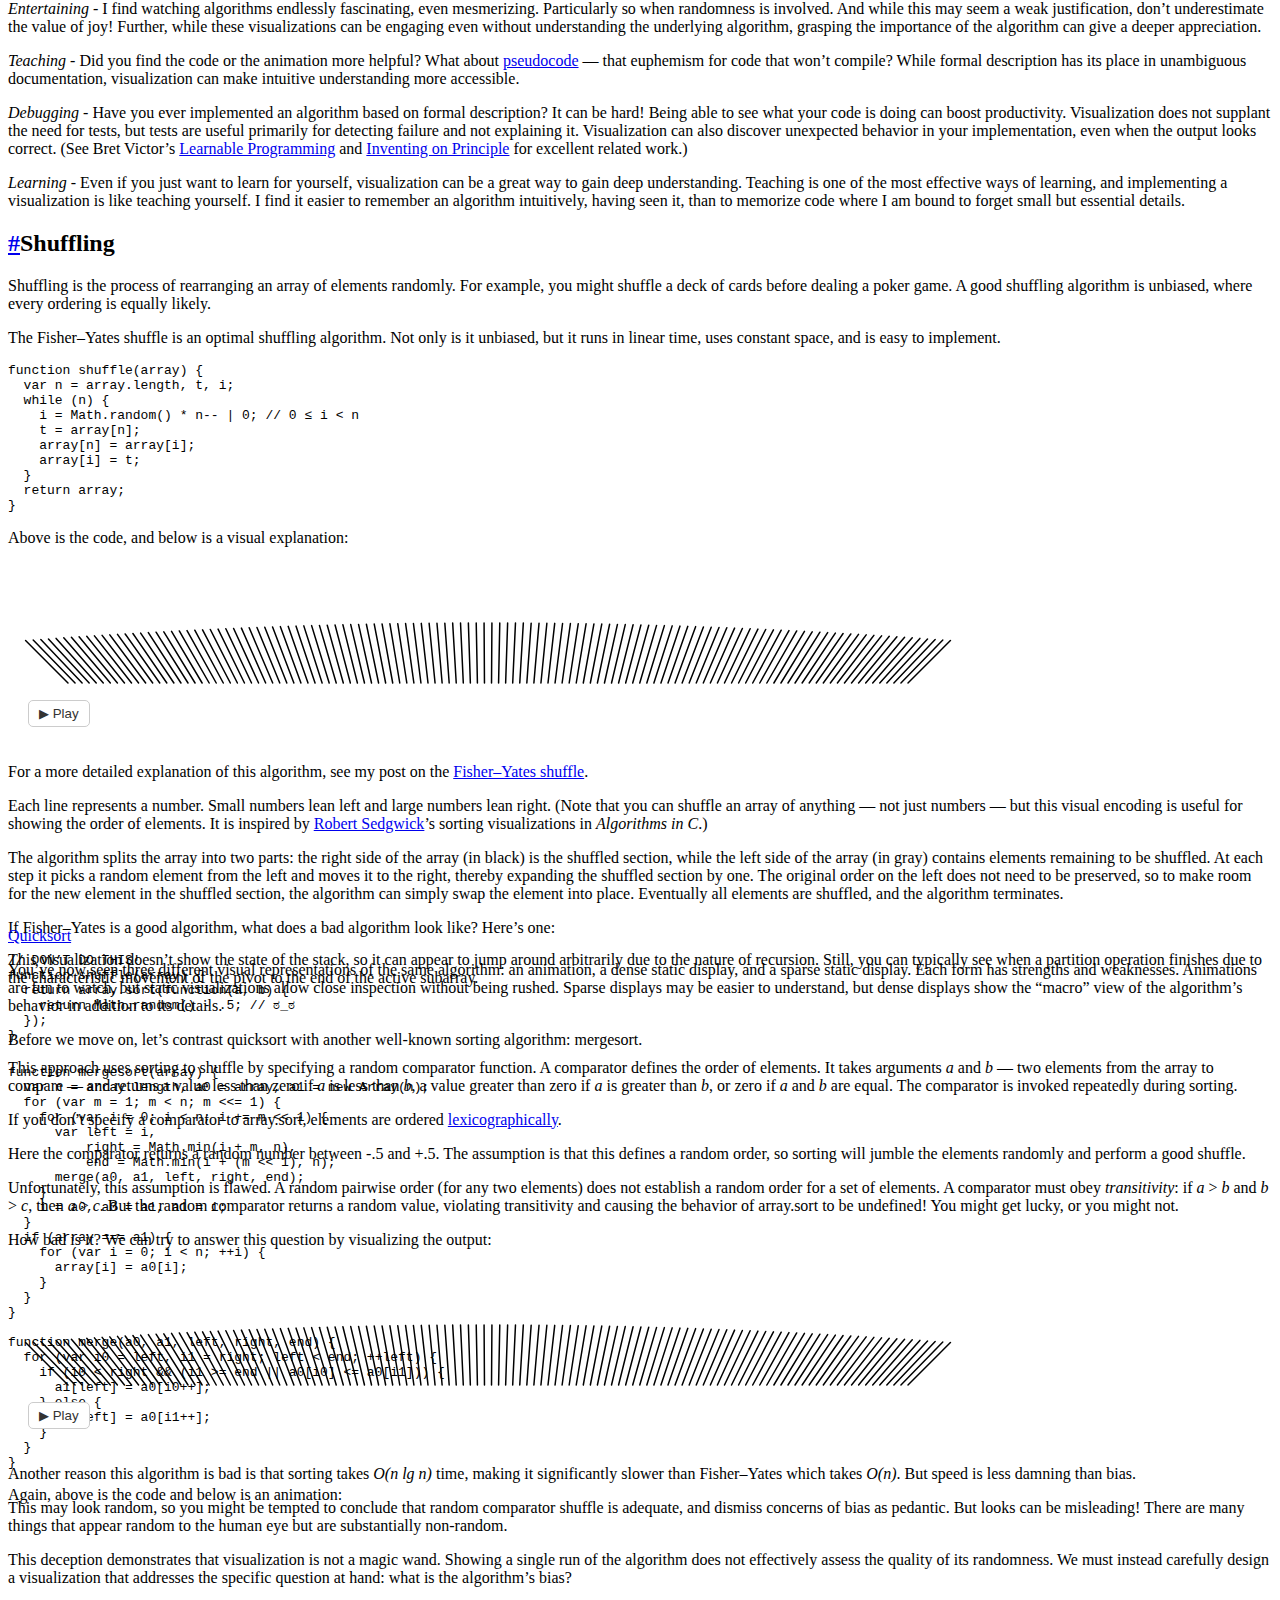
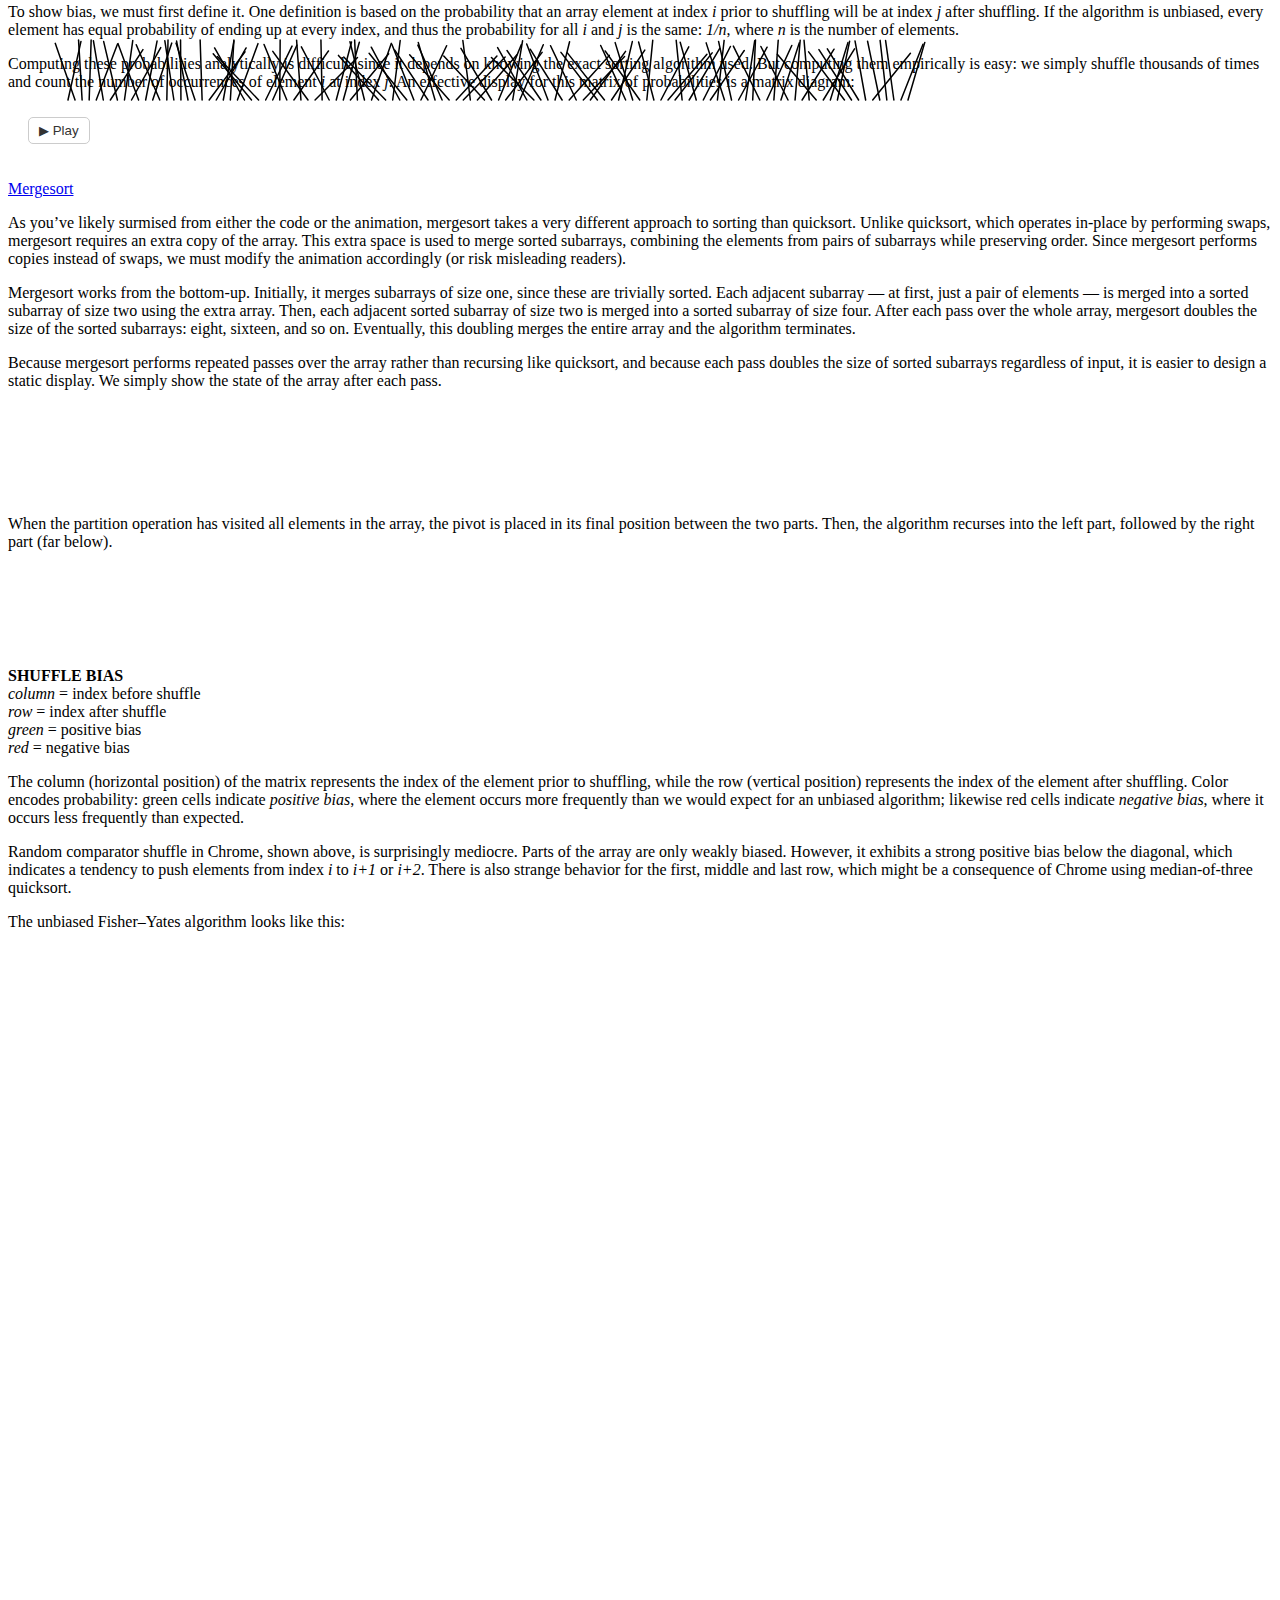
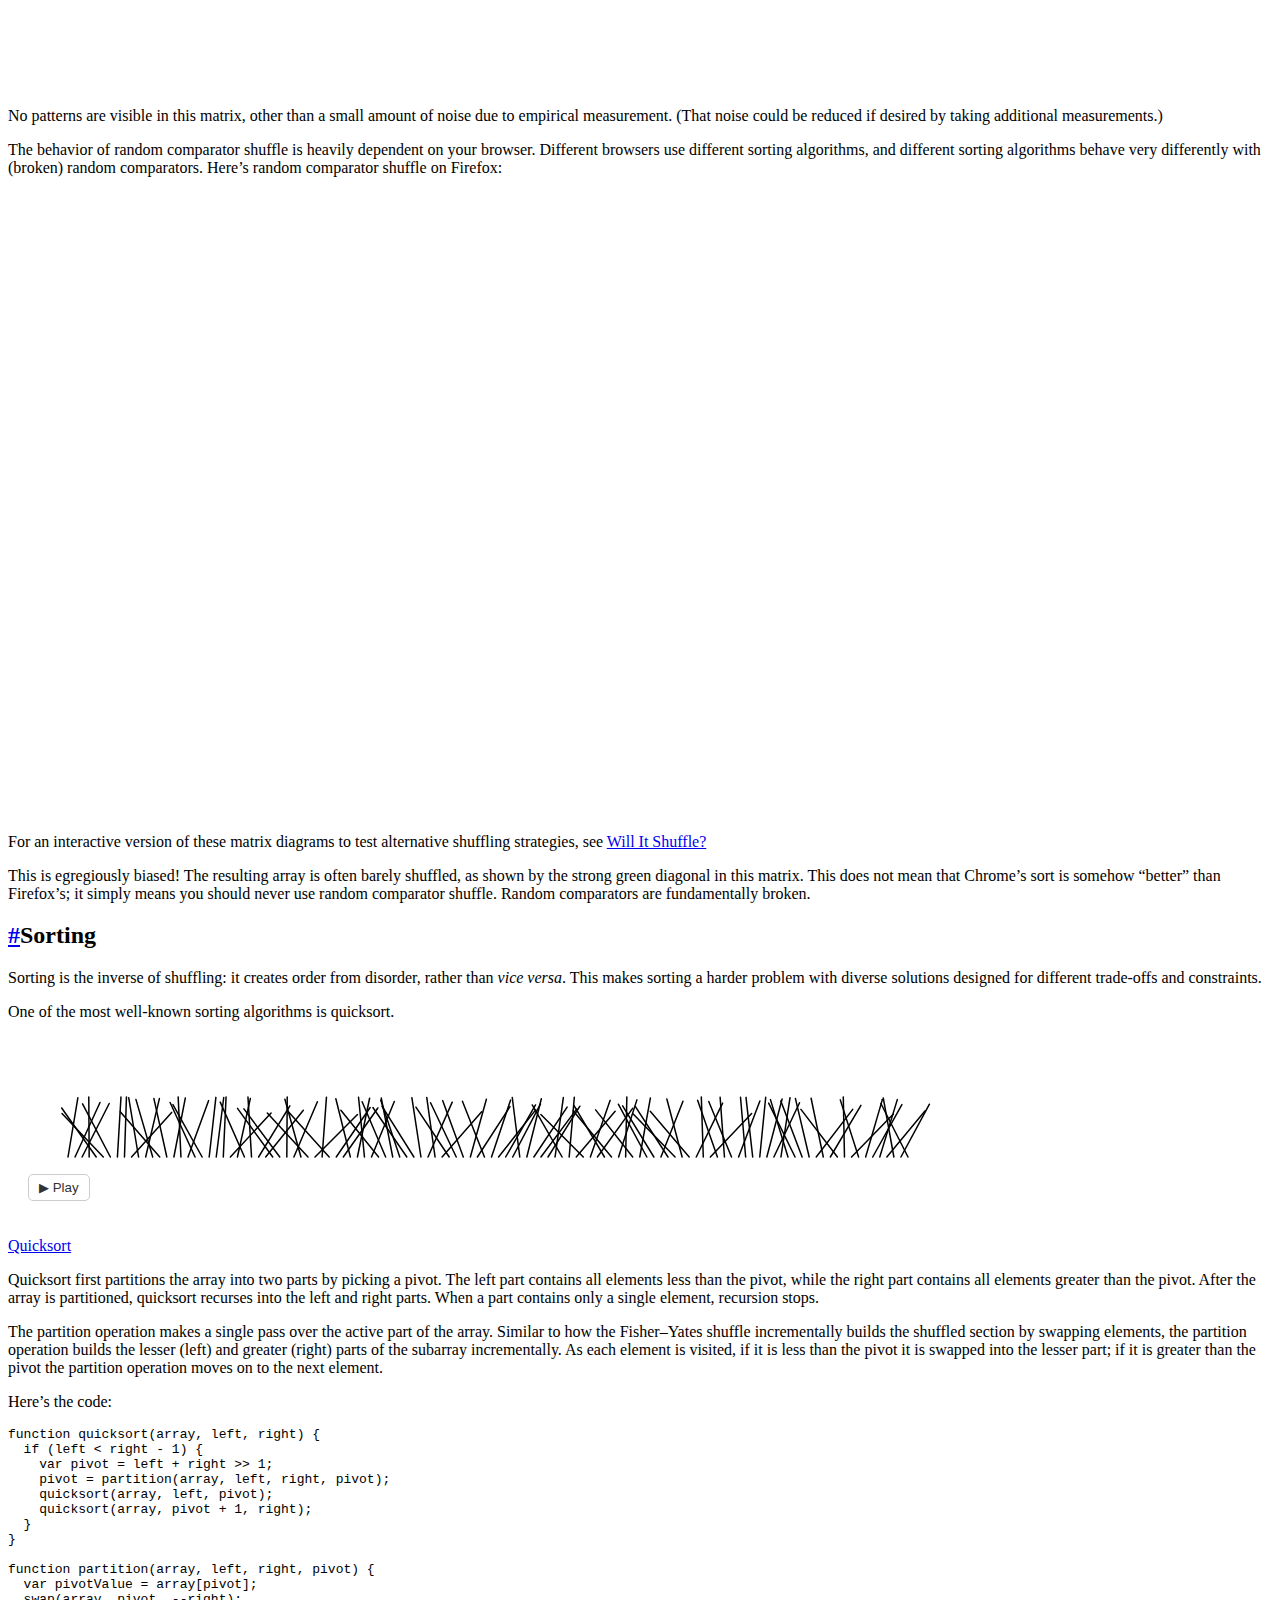
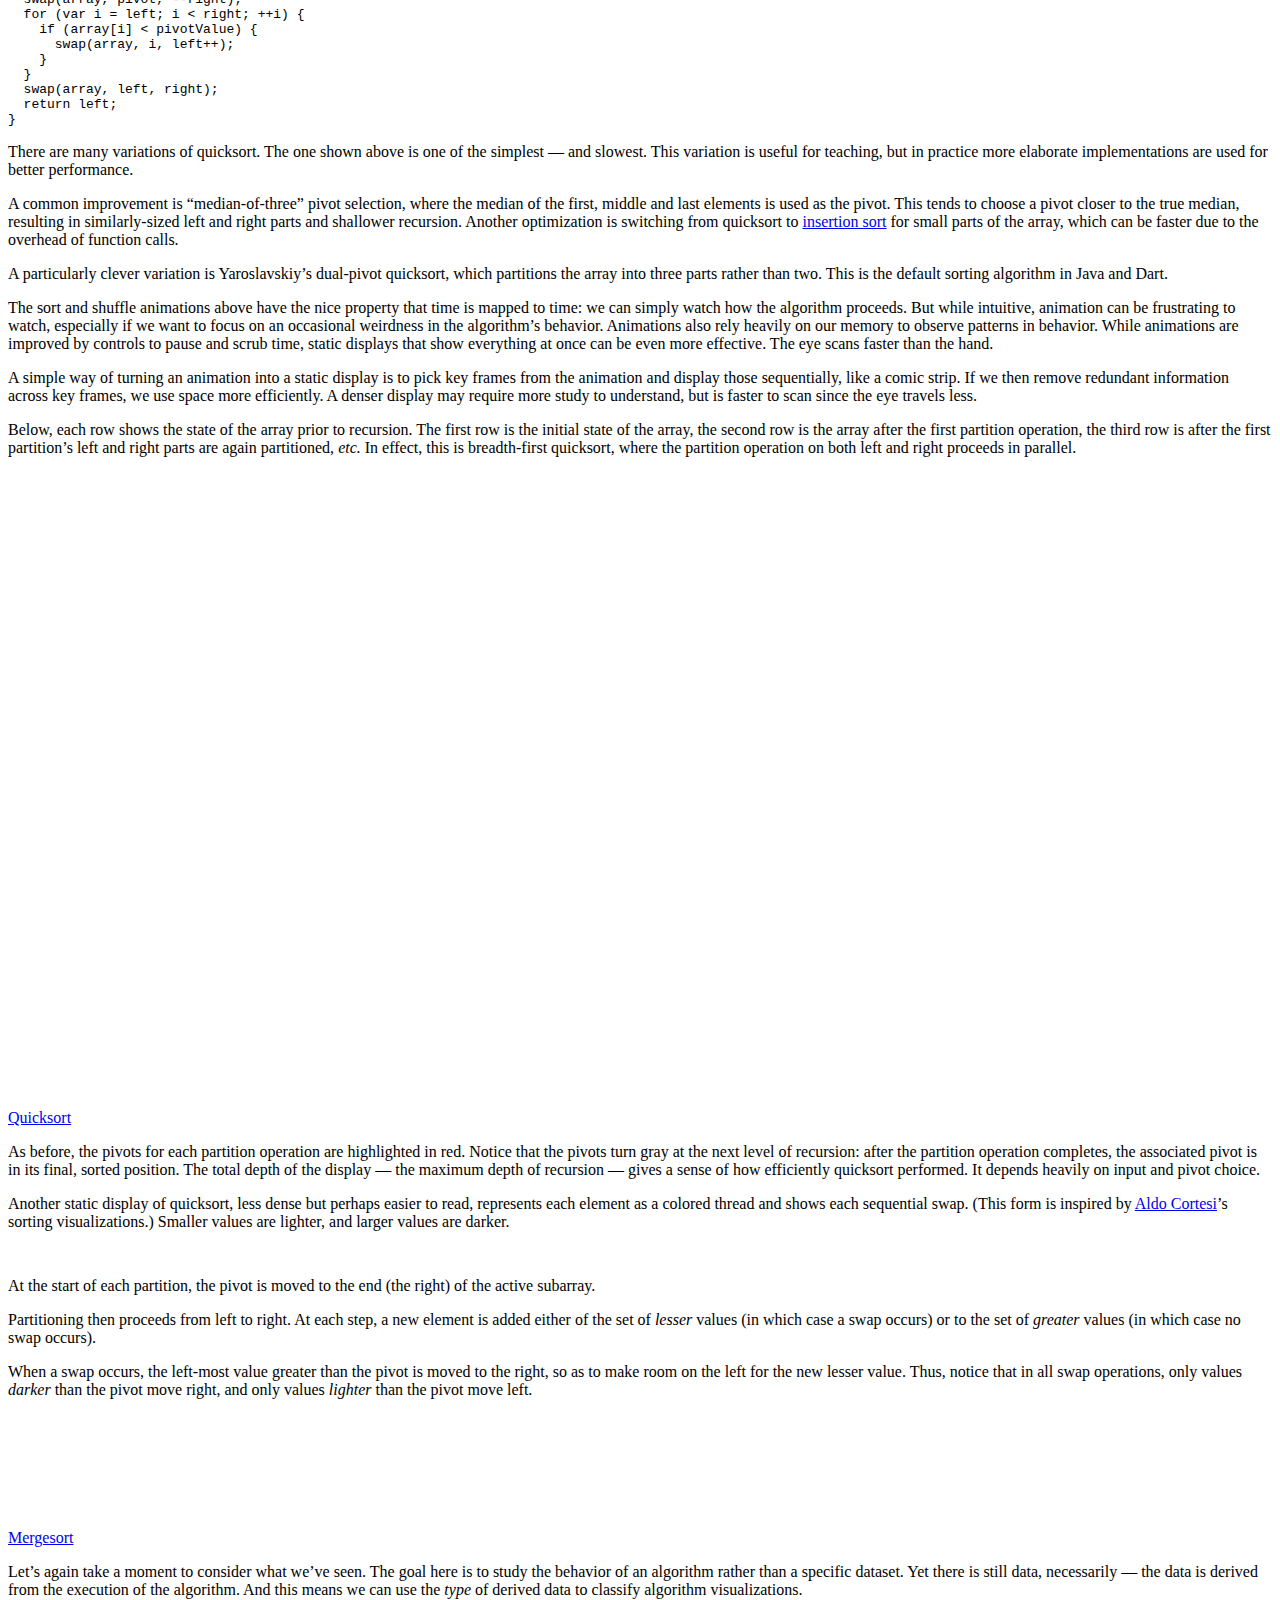
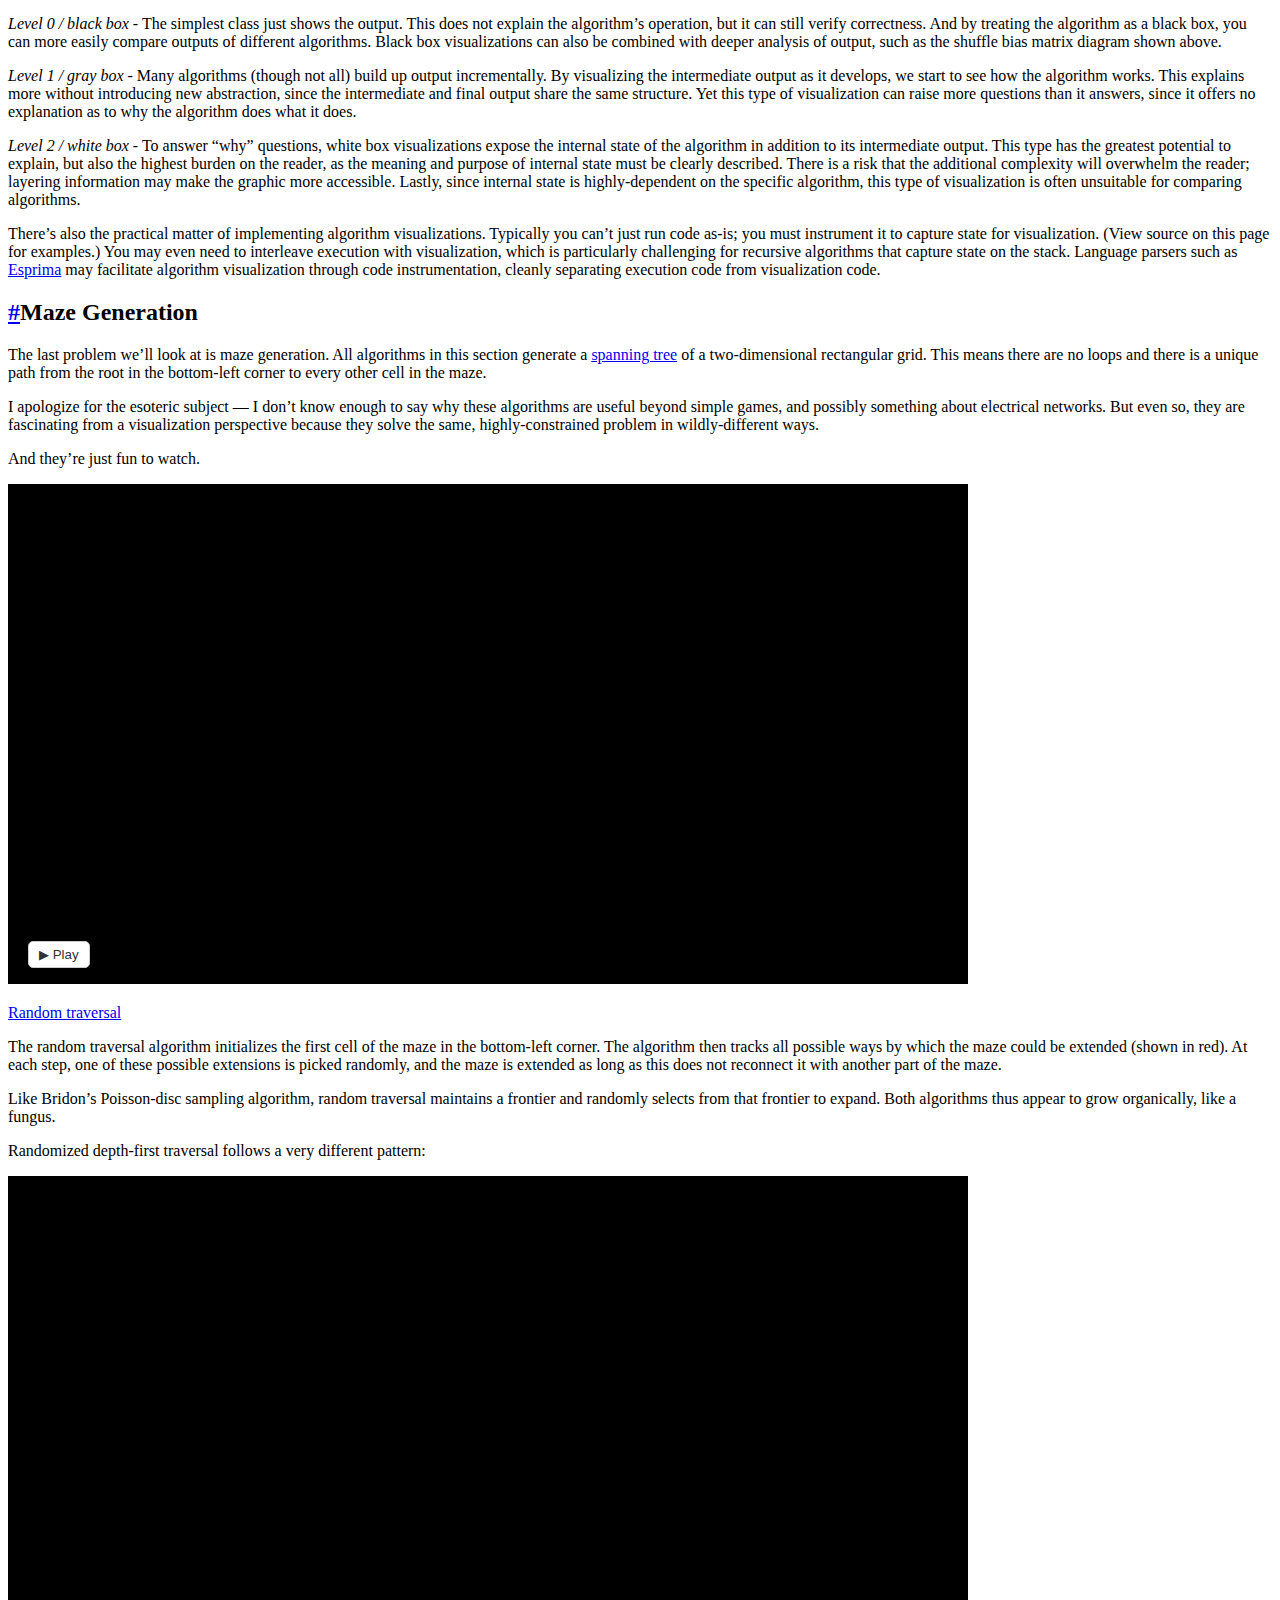
==== commit e9fab8b3: "Update index.html" ====
--- a/algorithms/index.html
+++ b/algorithms/index.html
@@ -61,7 +61,7 @@
 </style>
 
 <header>
-  <aside>Learn the fundamentals of common Algorithms.</aside>
+  <aside>Algorithms |</aside>
   <a href="https://aryabhatiya.ml" rel="author">Aryabhatiya</a>
 </header>
 
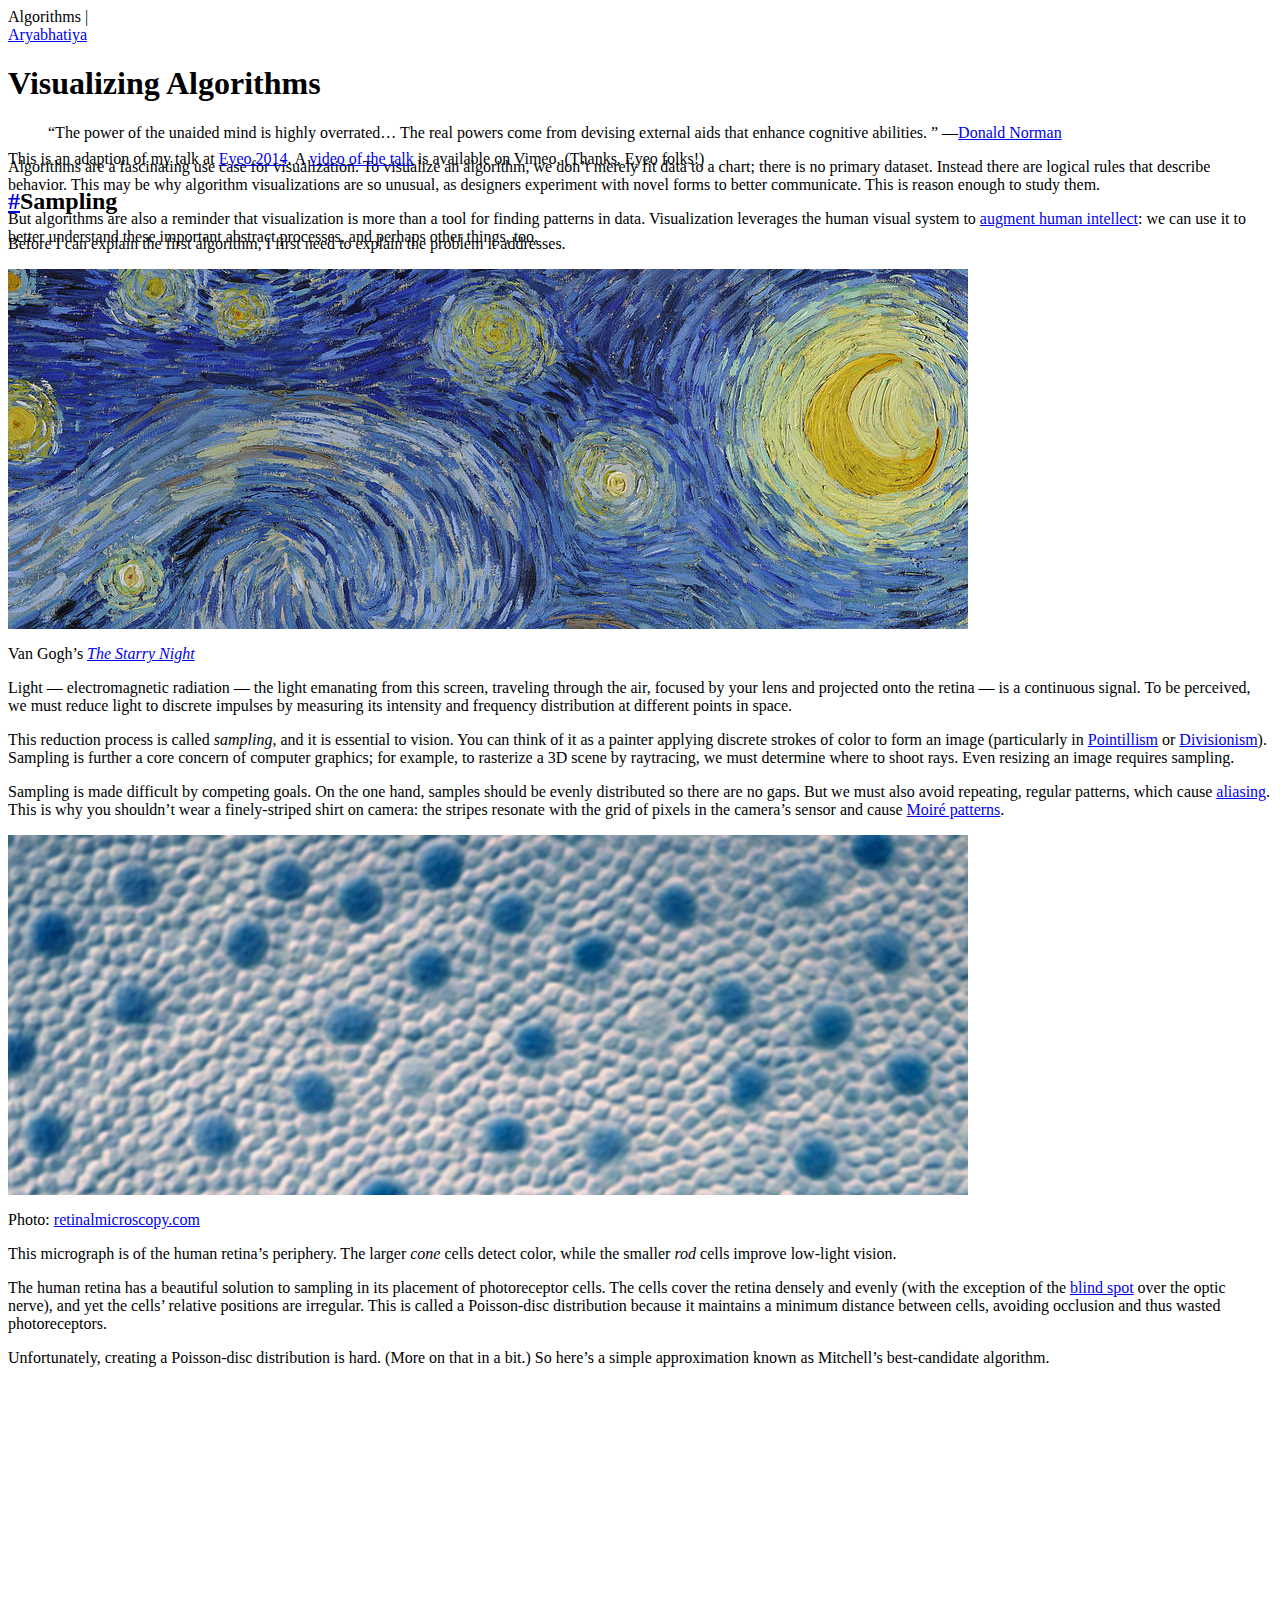
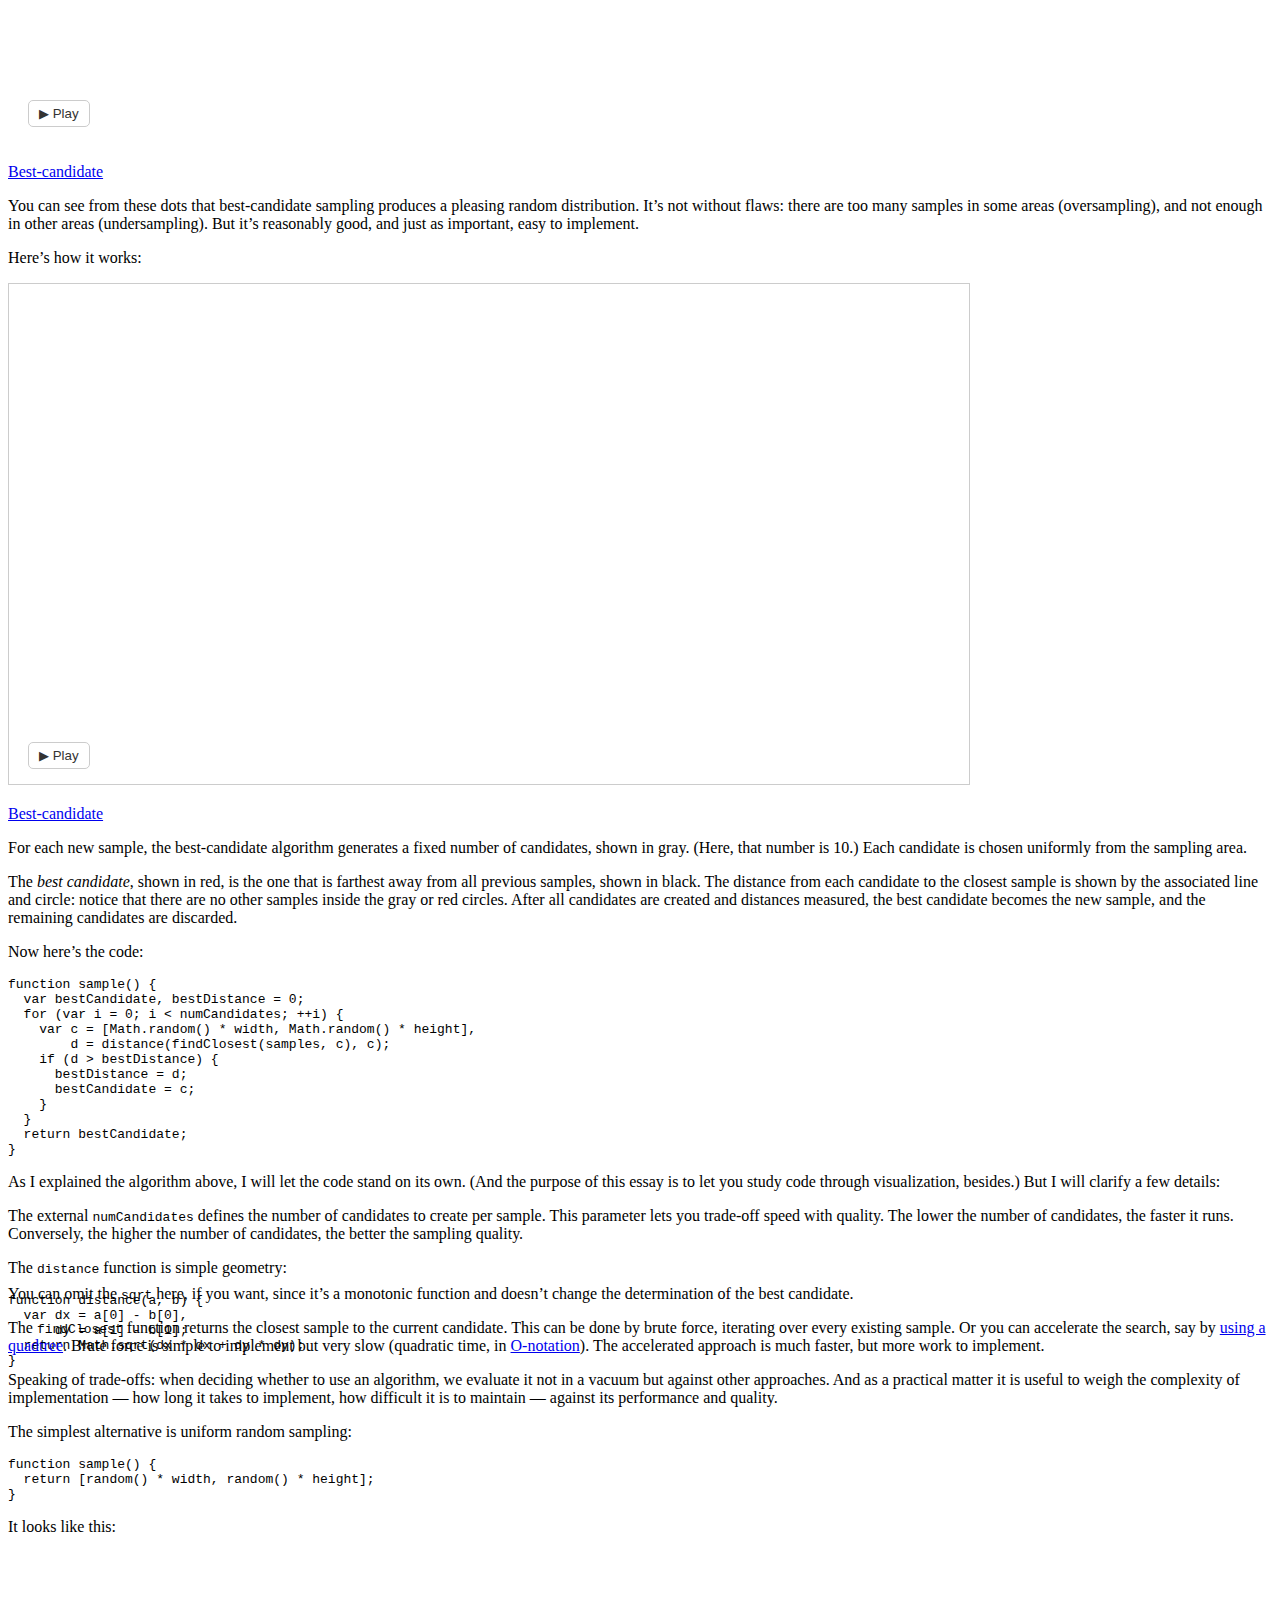
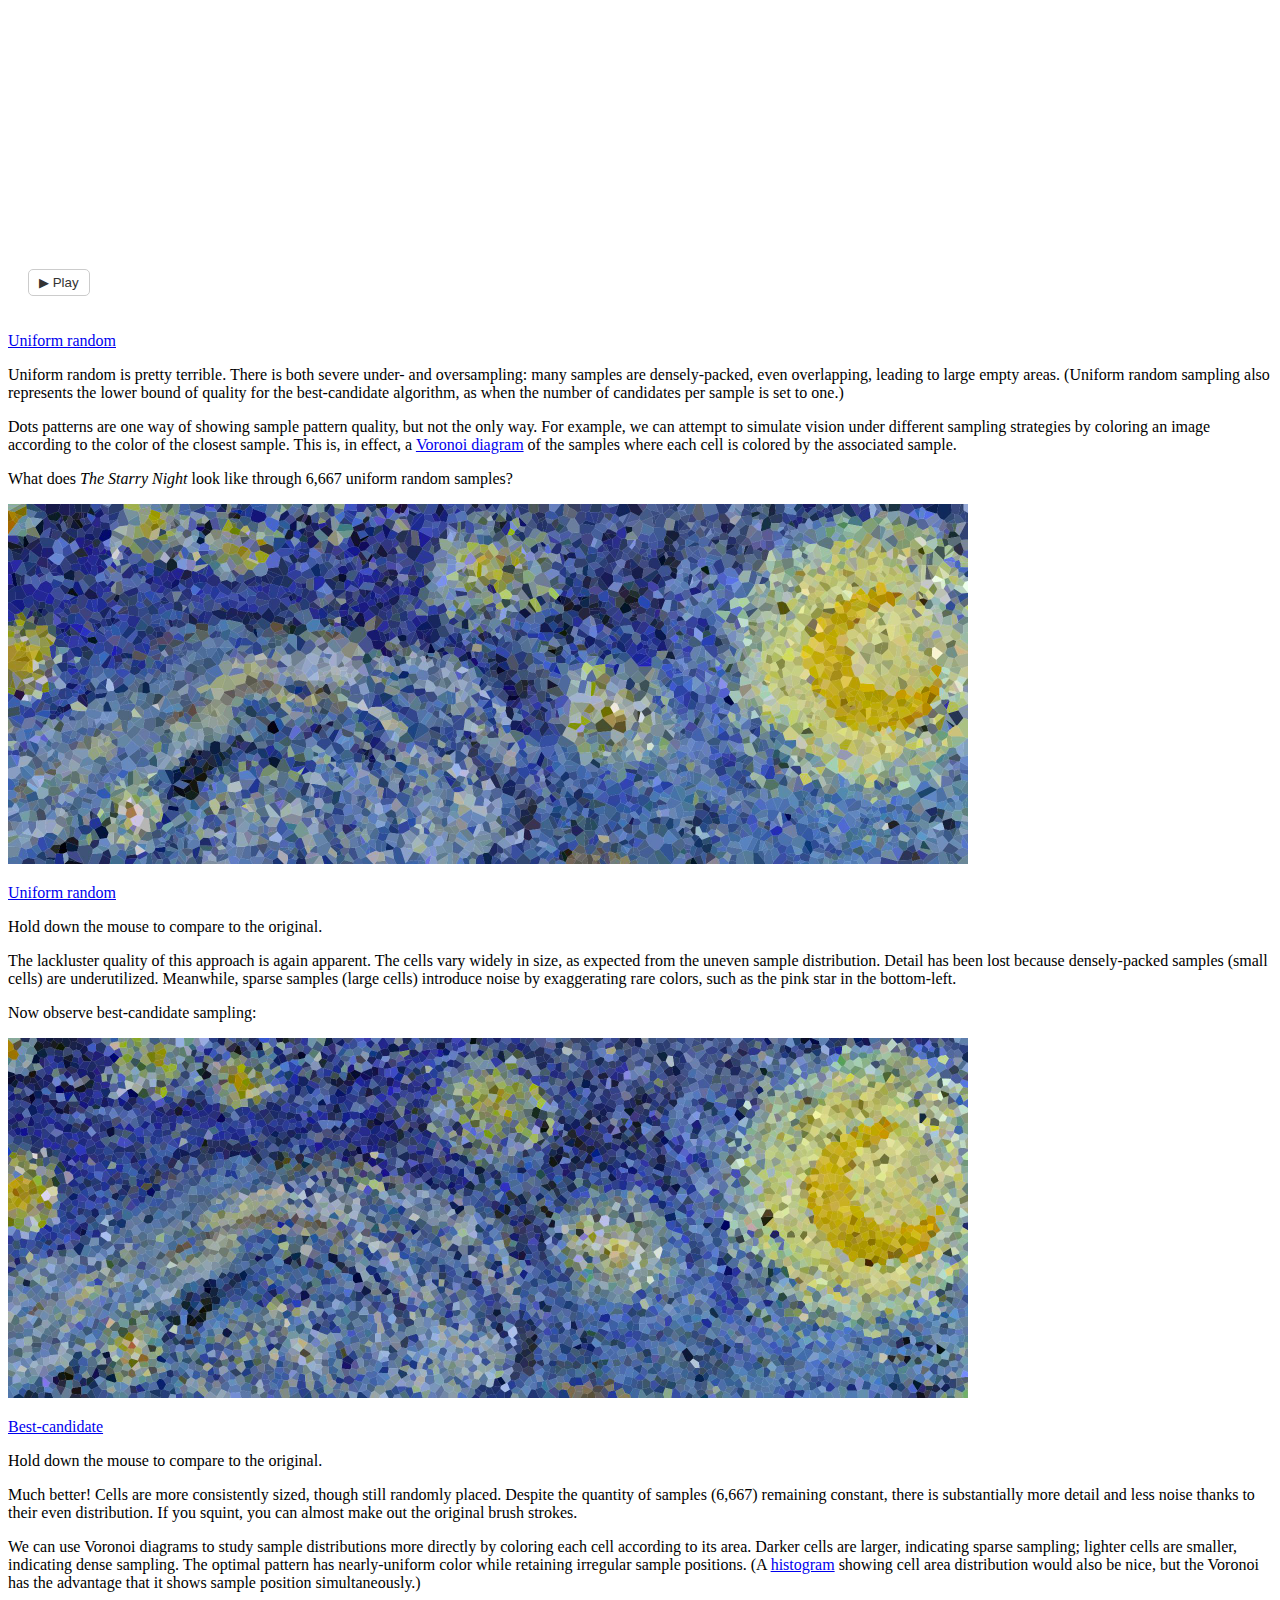
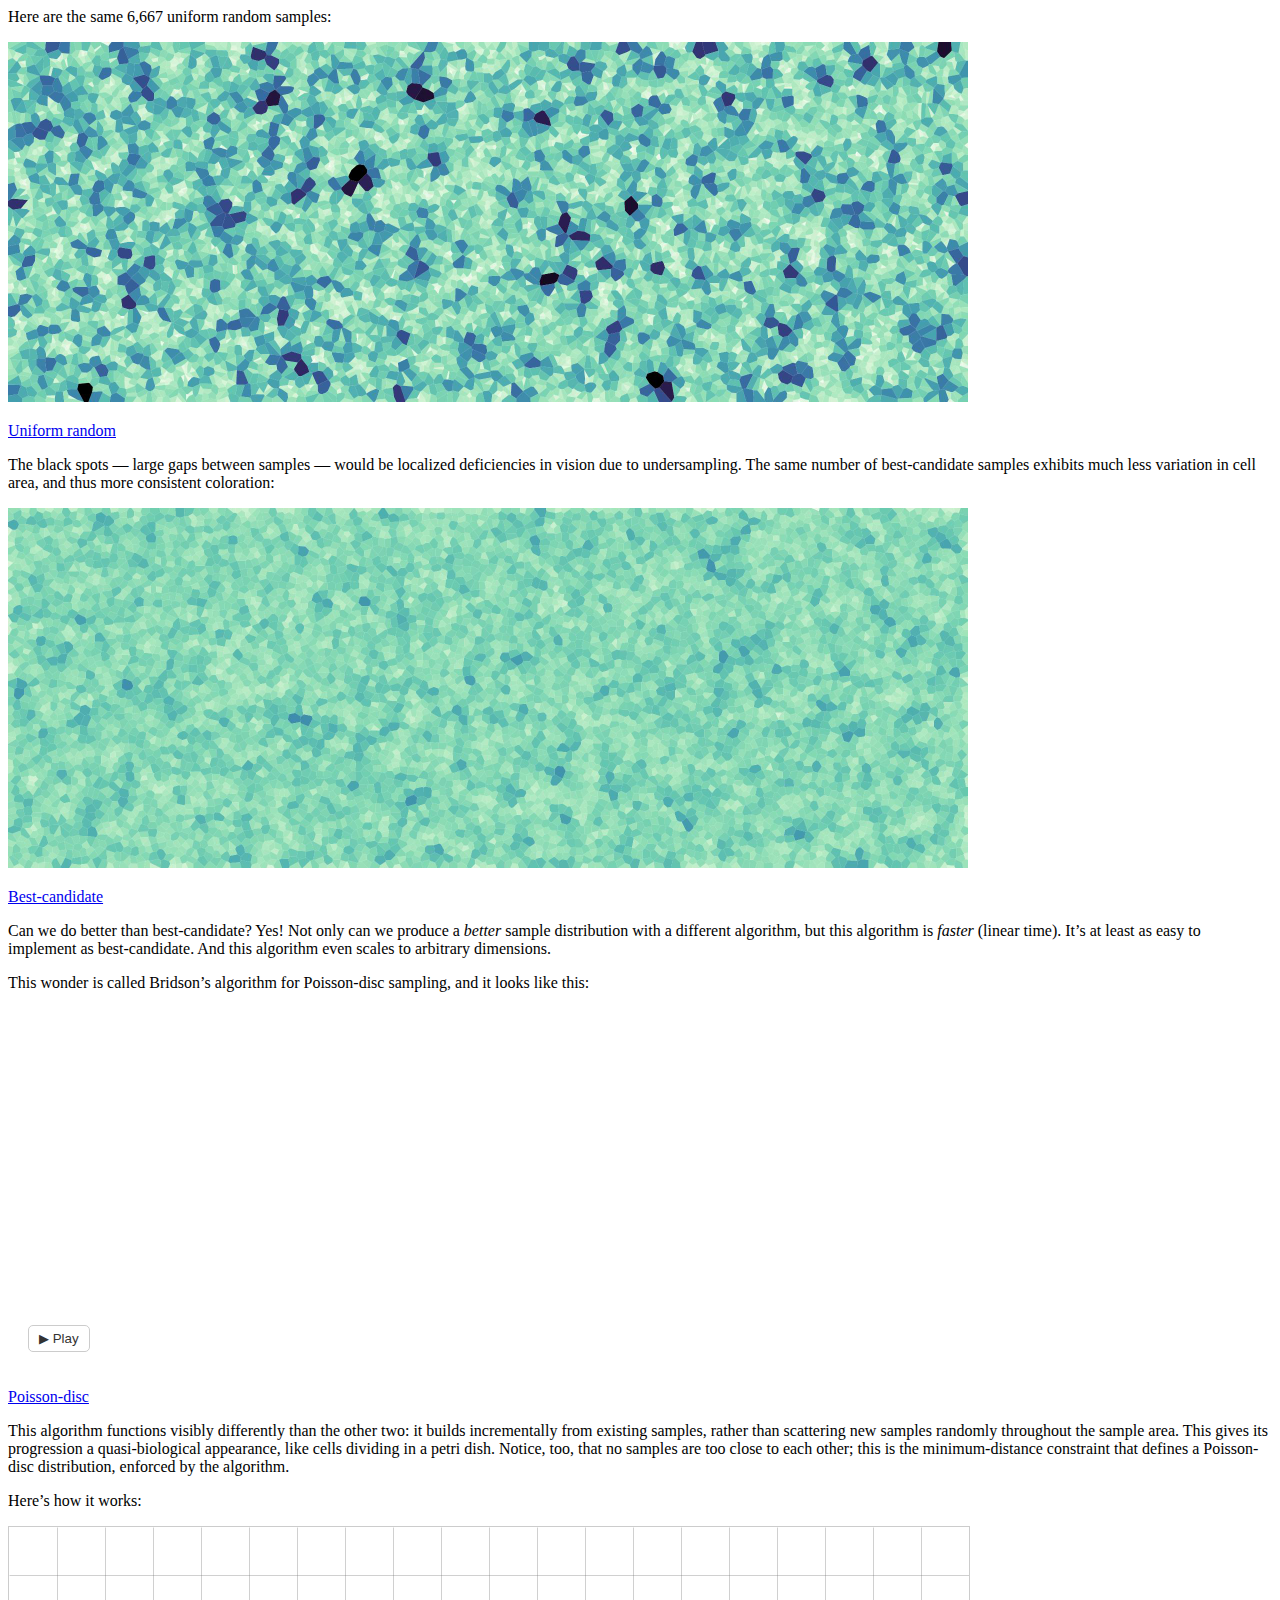
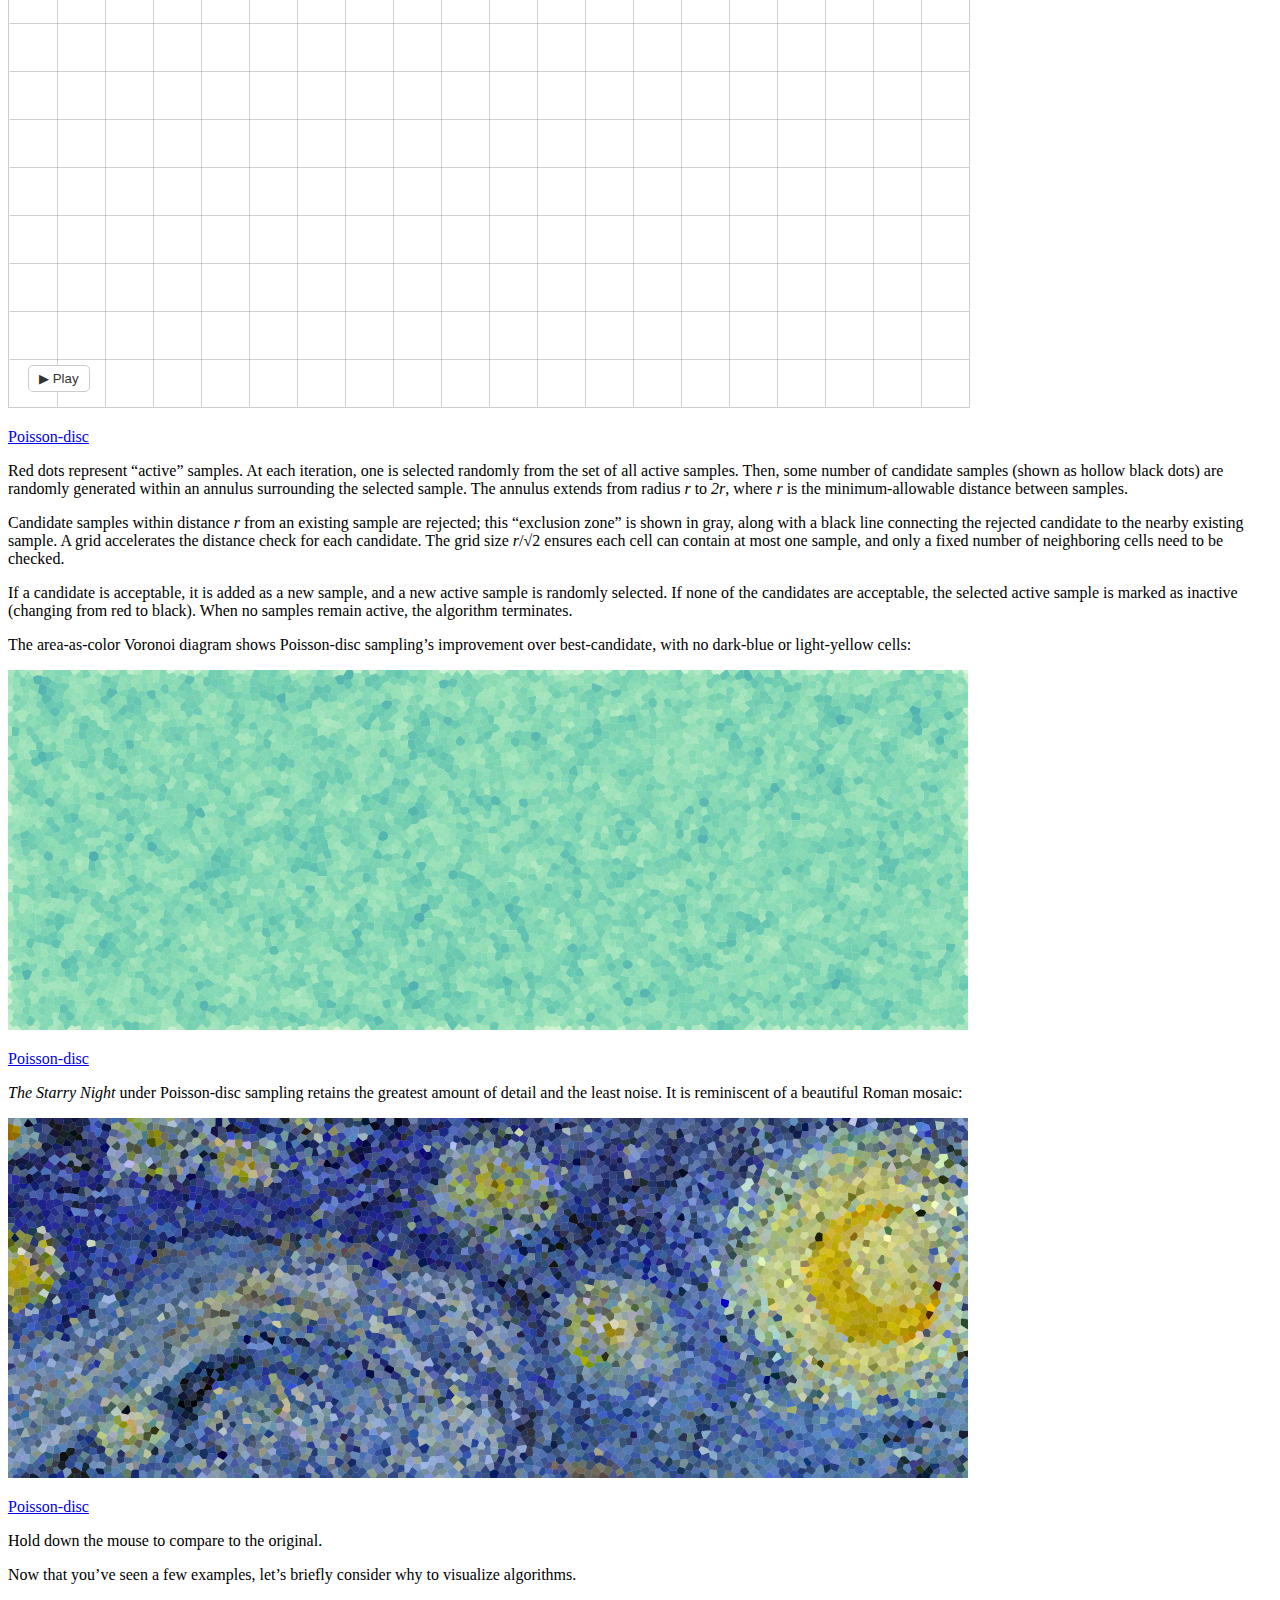
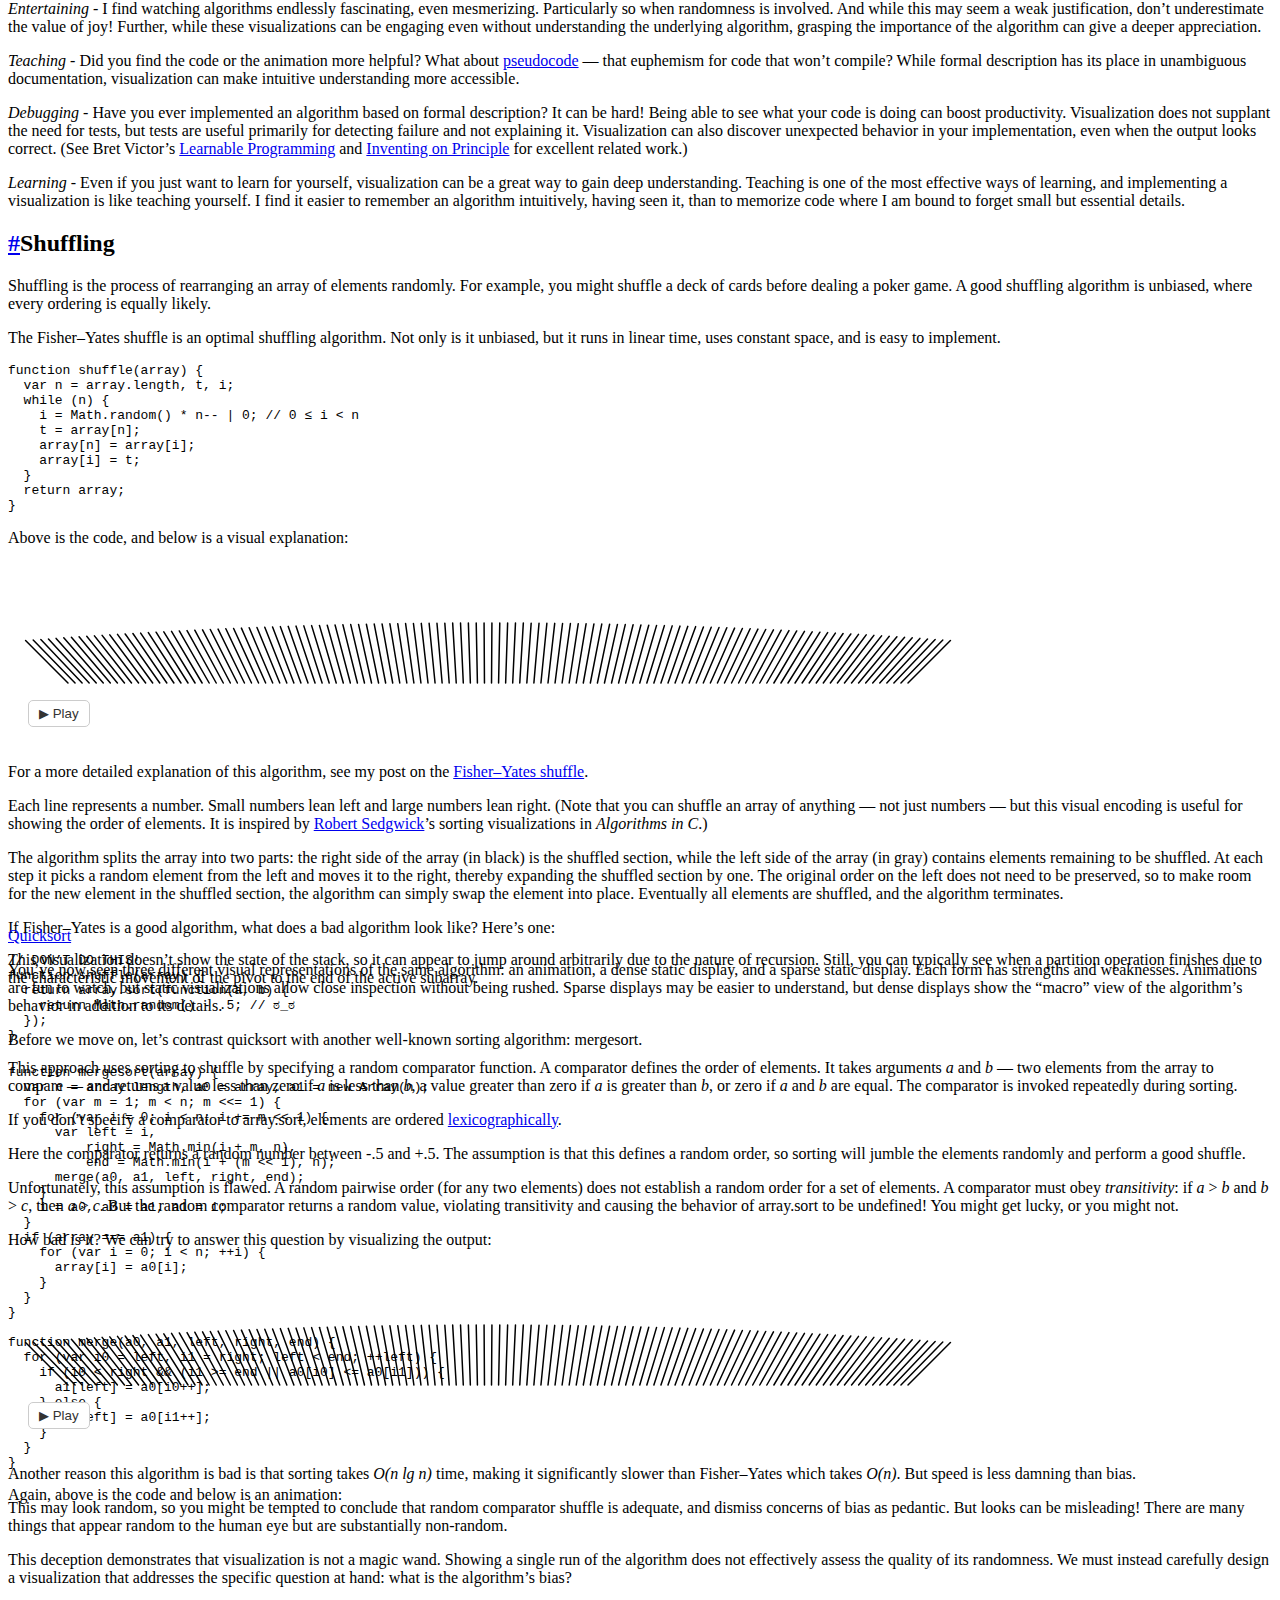
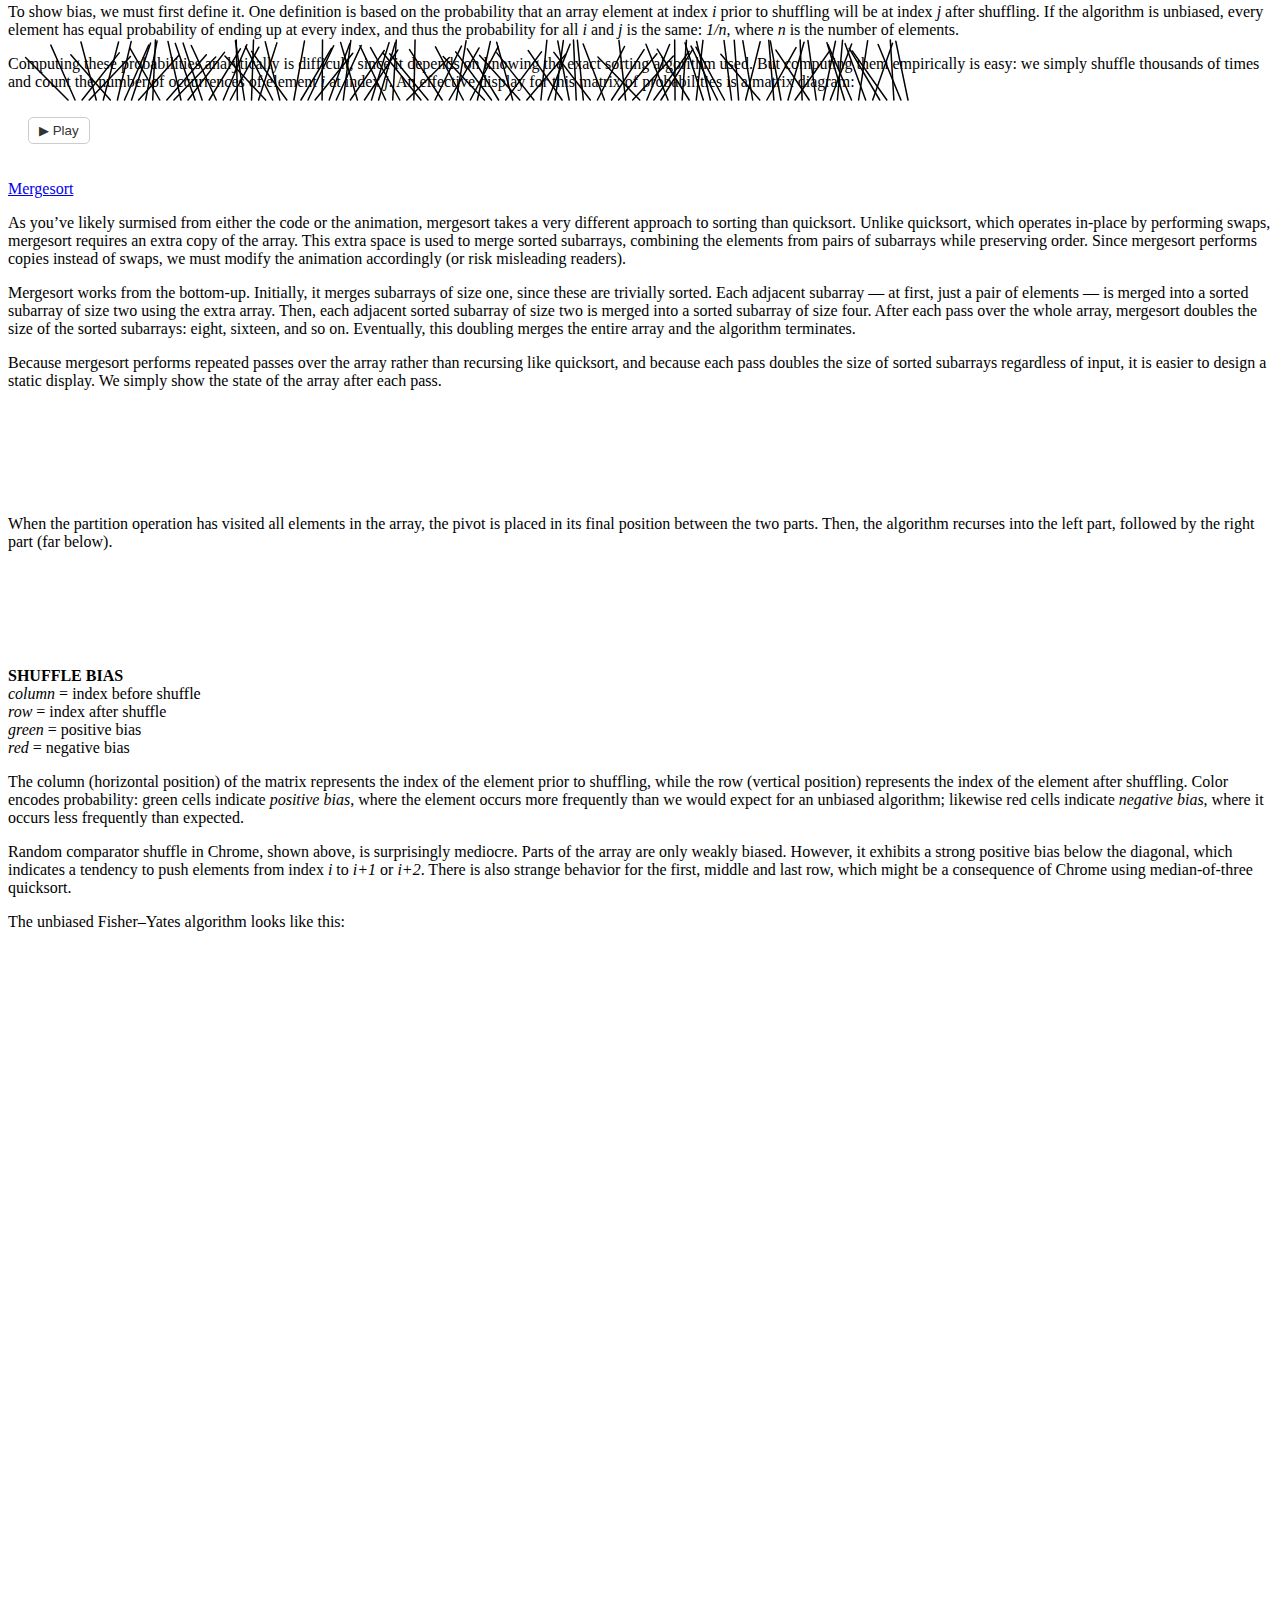
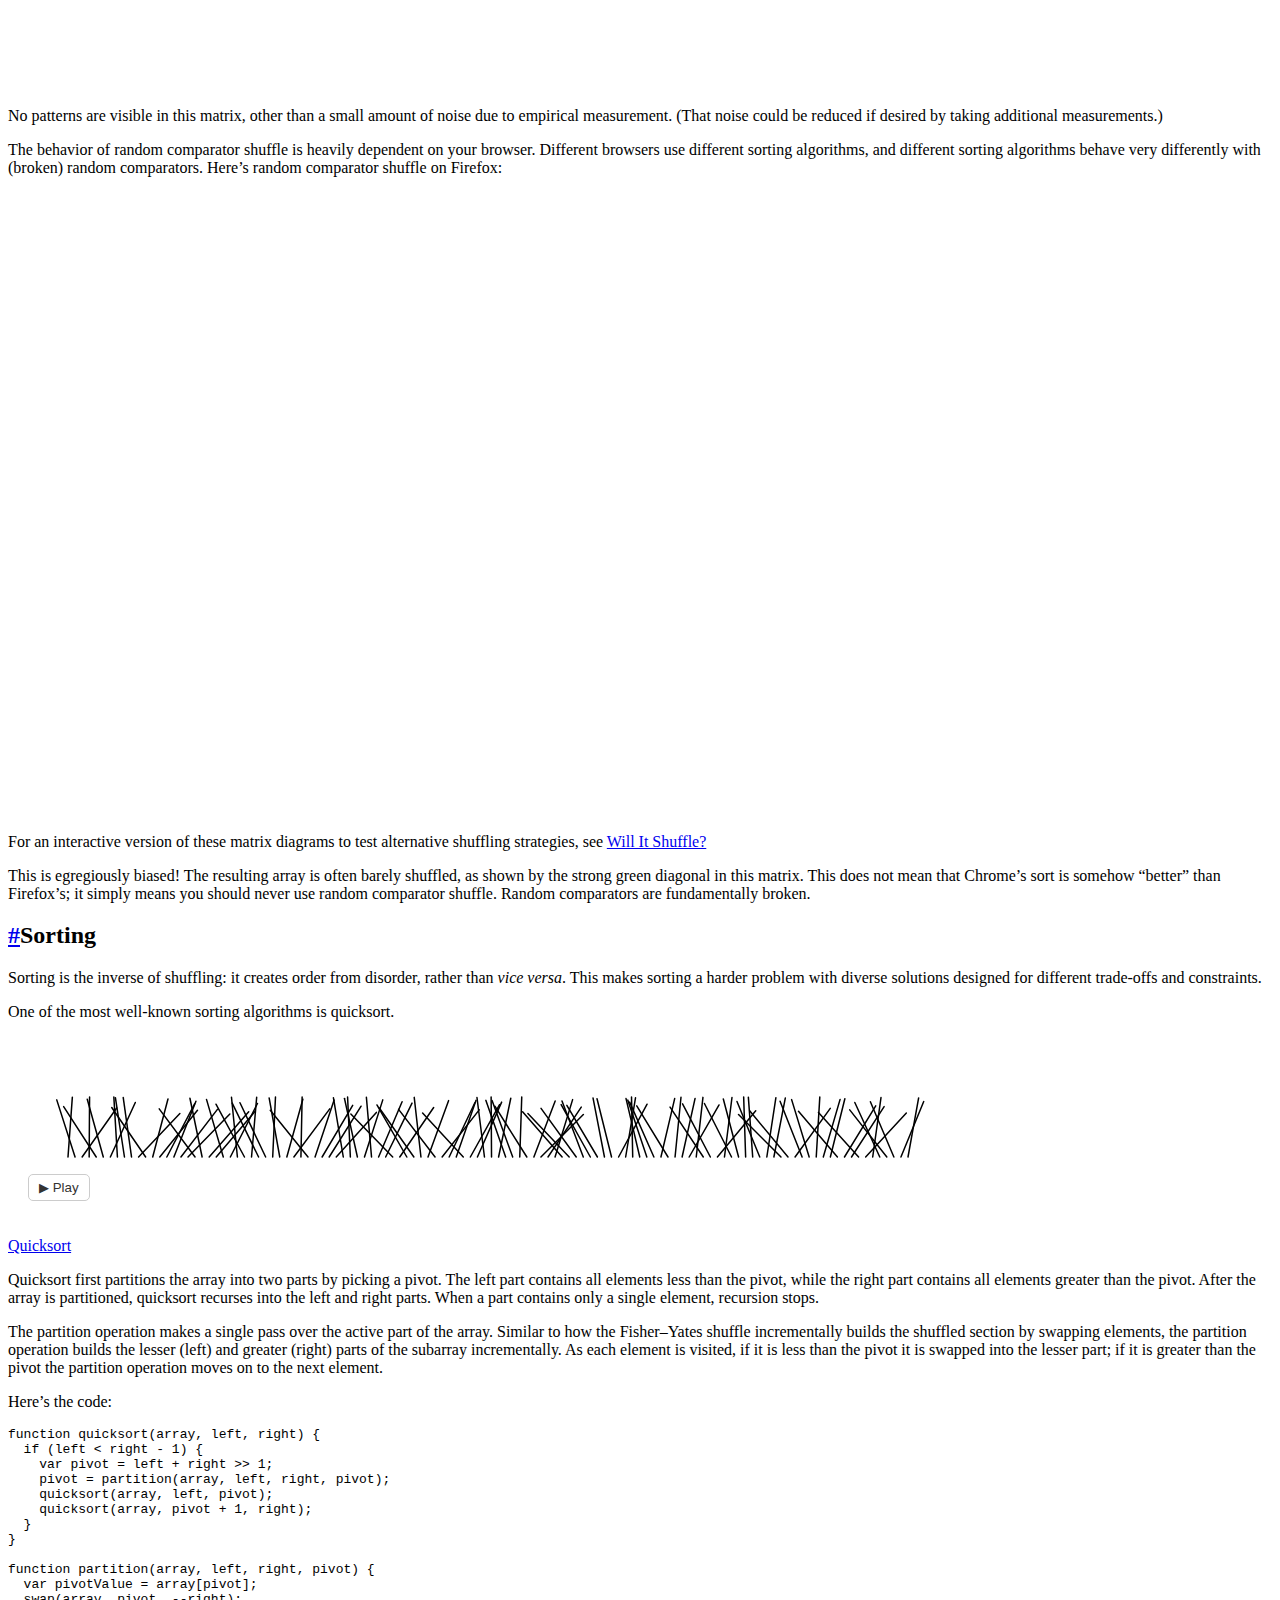
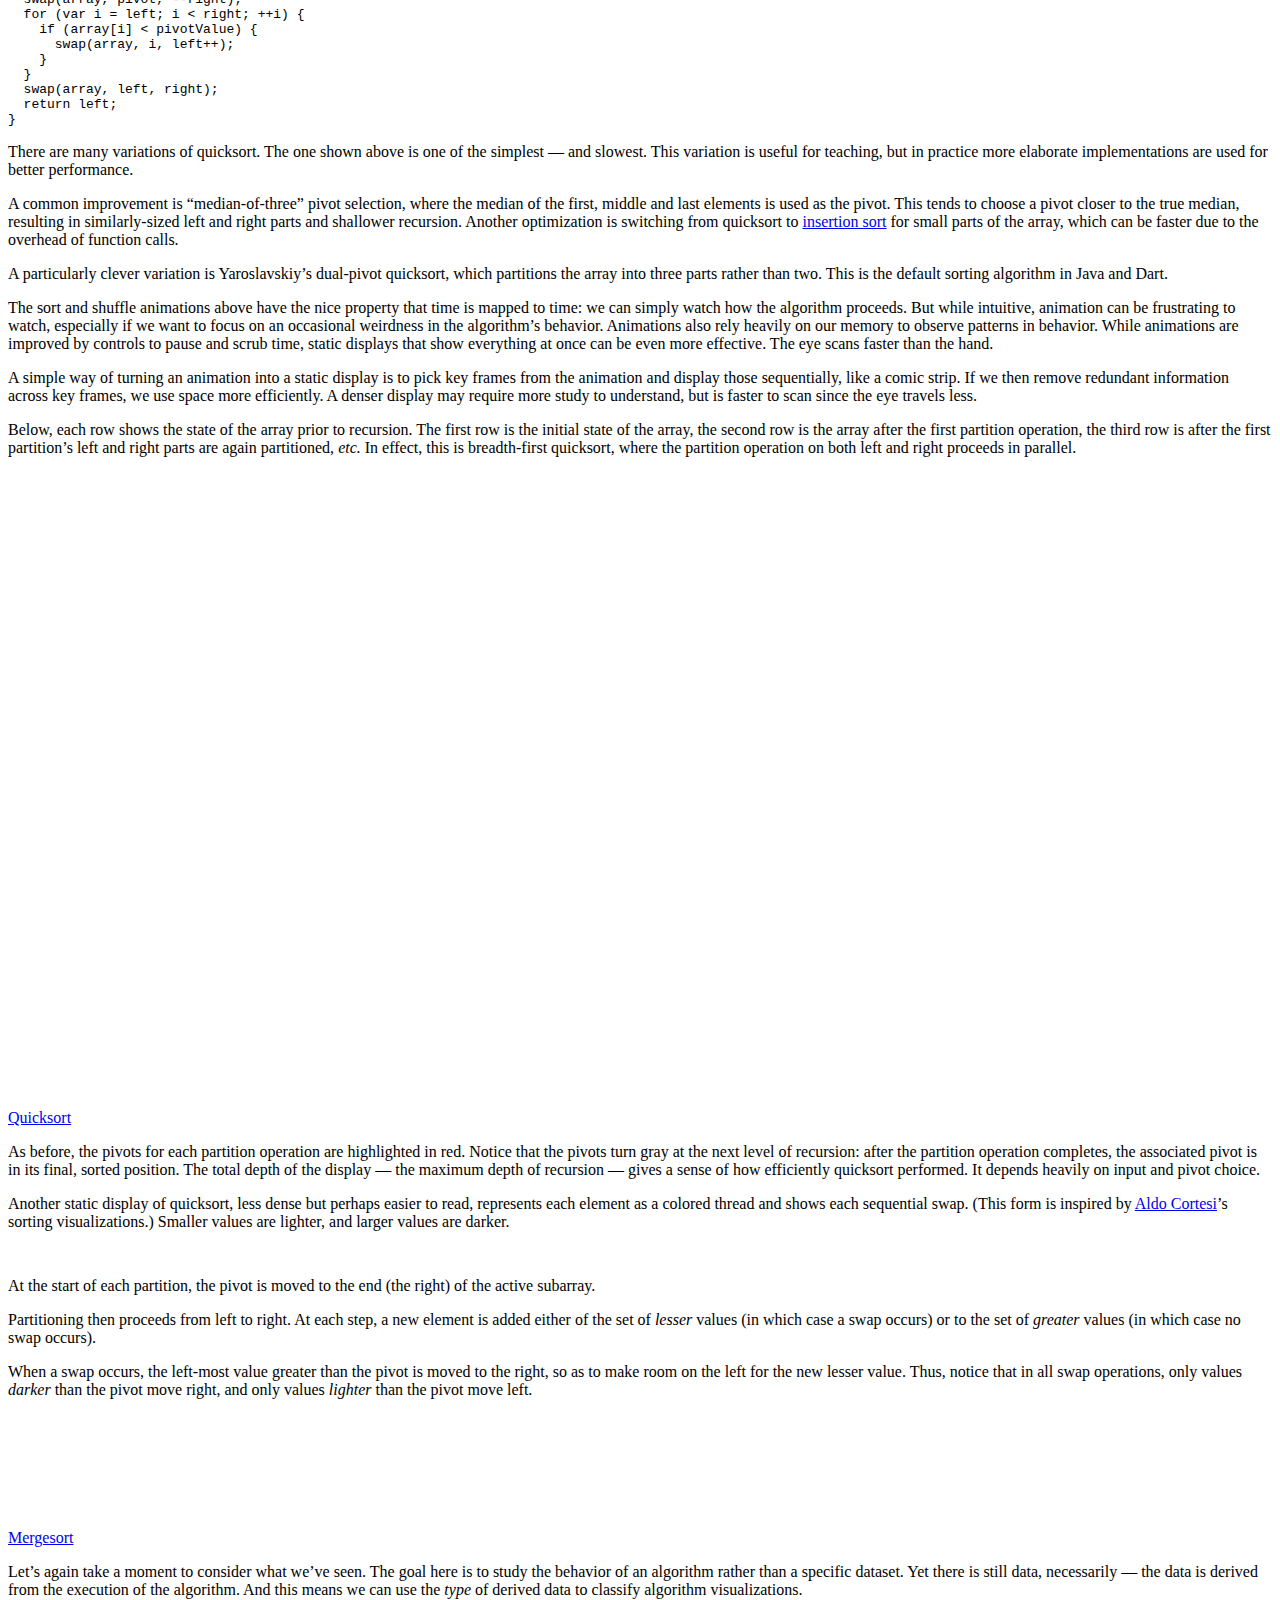
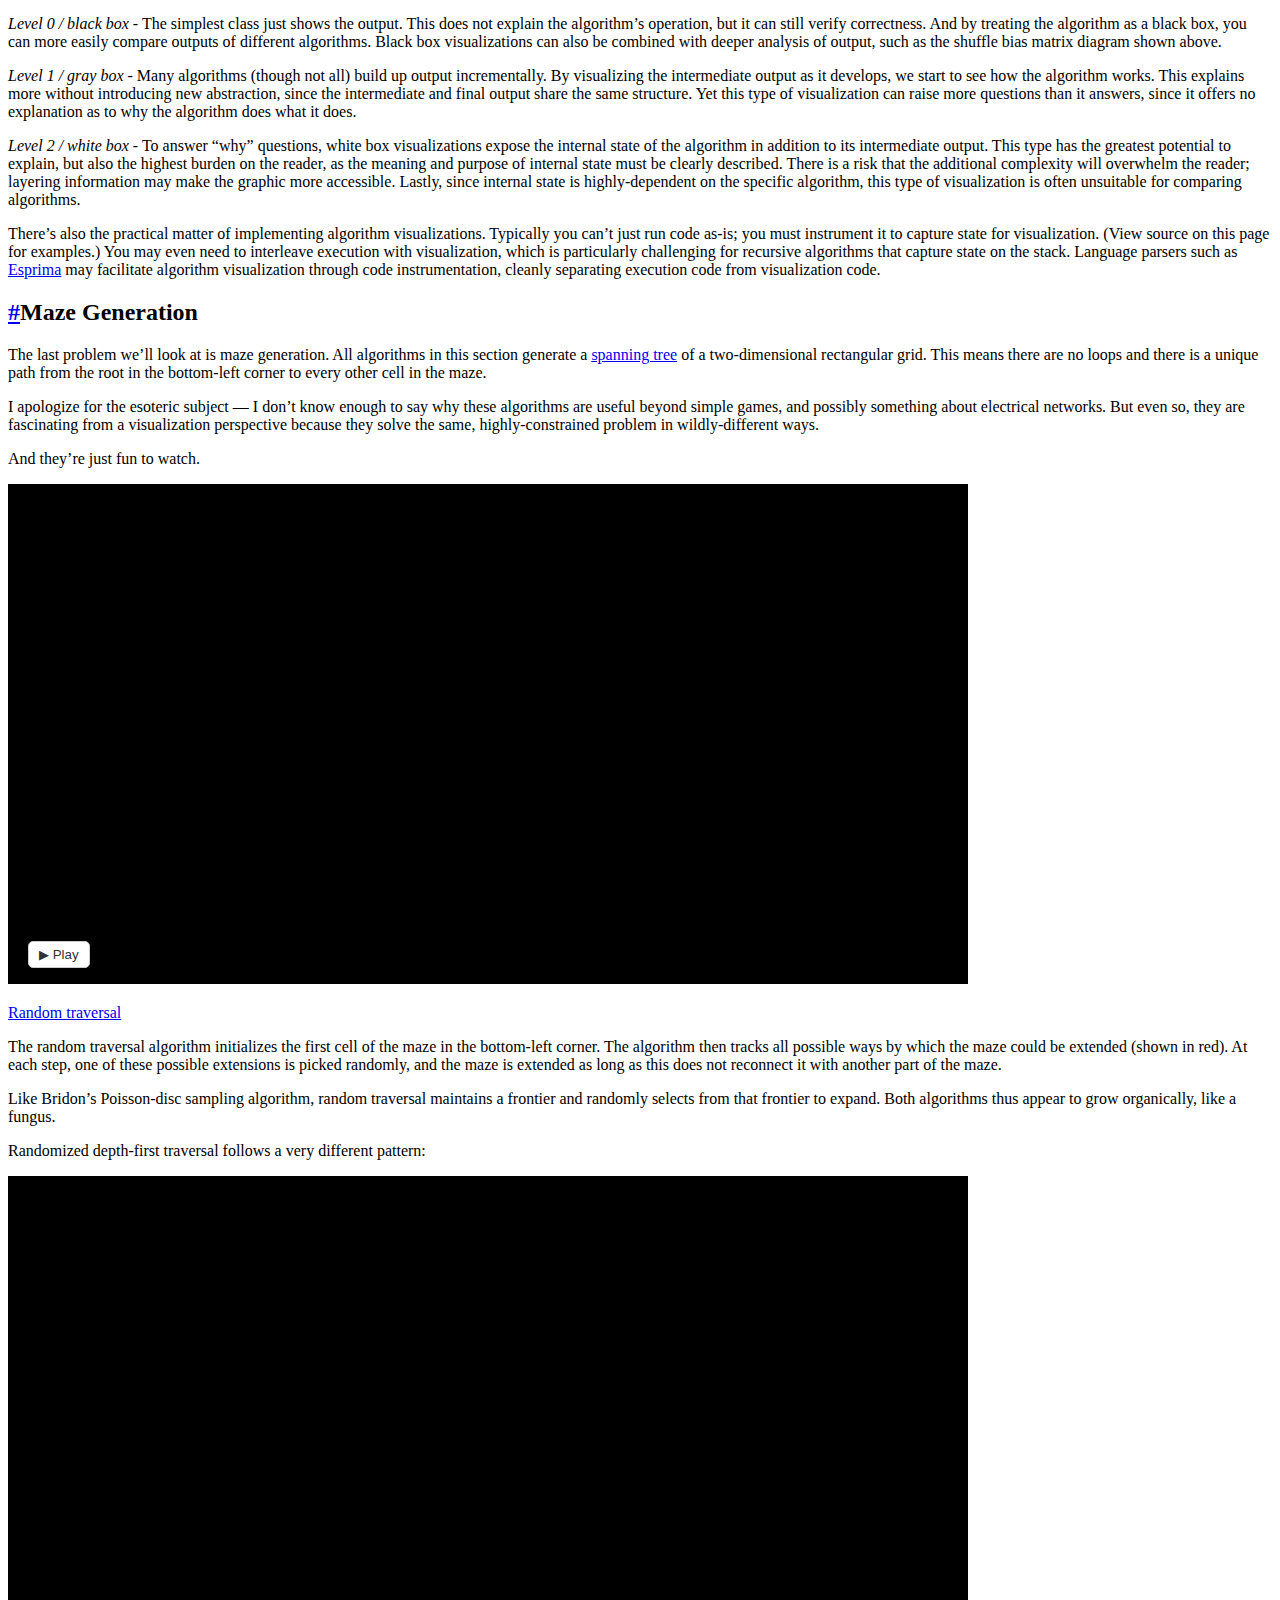
==== commit ed59b8eb: "Update index.html" ====
--- a/algorithms/index.html
+++ b/algorithms/index.html
@@ -1,6 +1,6 @@
 
 <!DOCTYPE html>
-<html>
+<html class="ocks-org do-not-copy">
 <meta charset="utf-8">
 <title>Visualizing Algorithms | Aryabhatiya</title>
 <link rel="icon" href="https://mathematics.aryabhatiya.ml/arya-ico.png" type="image/x-icon">
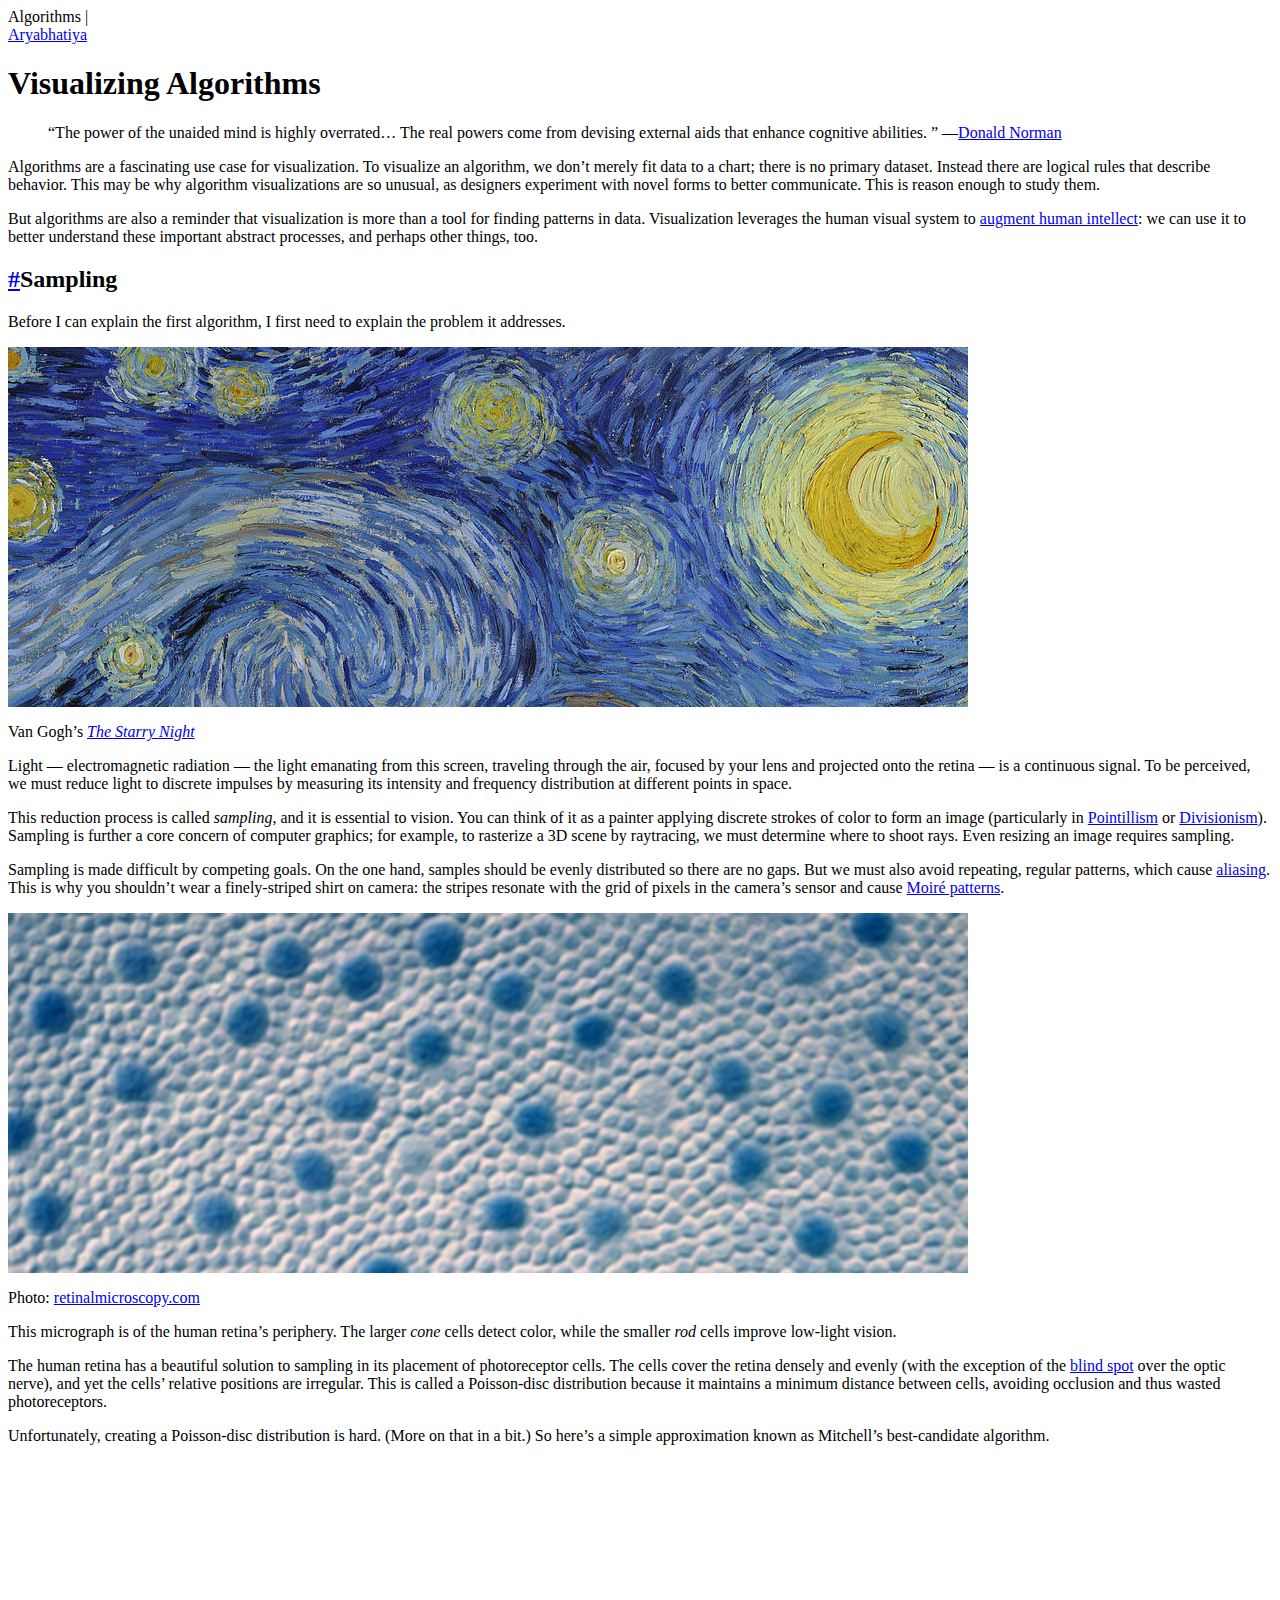
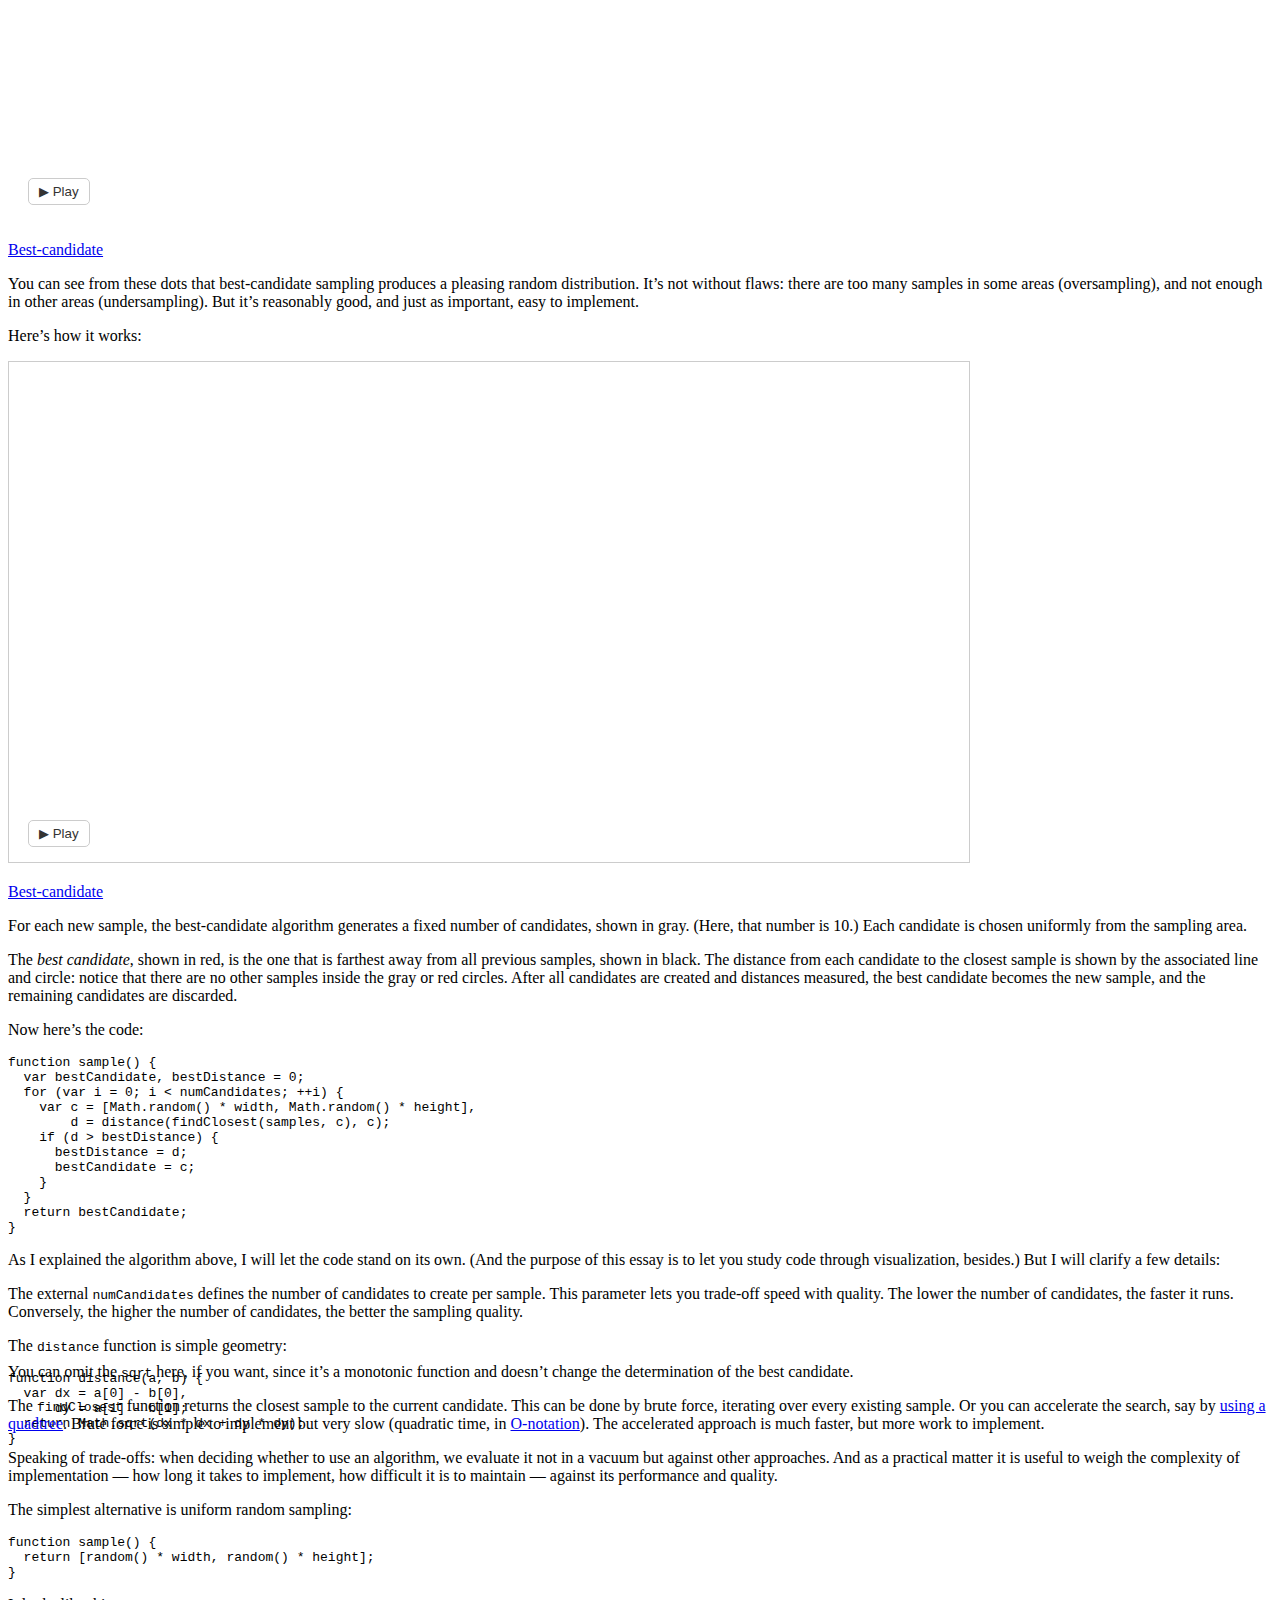
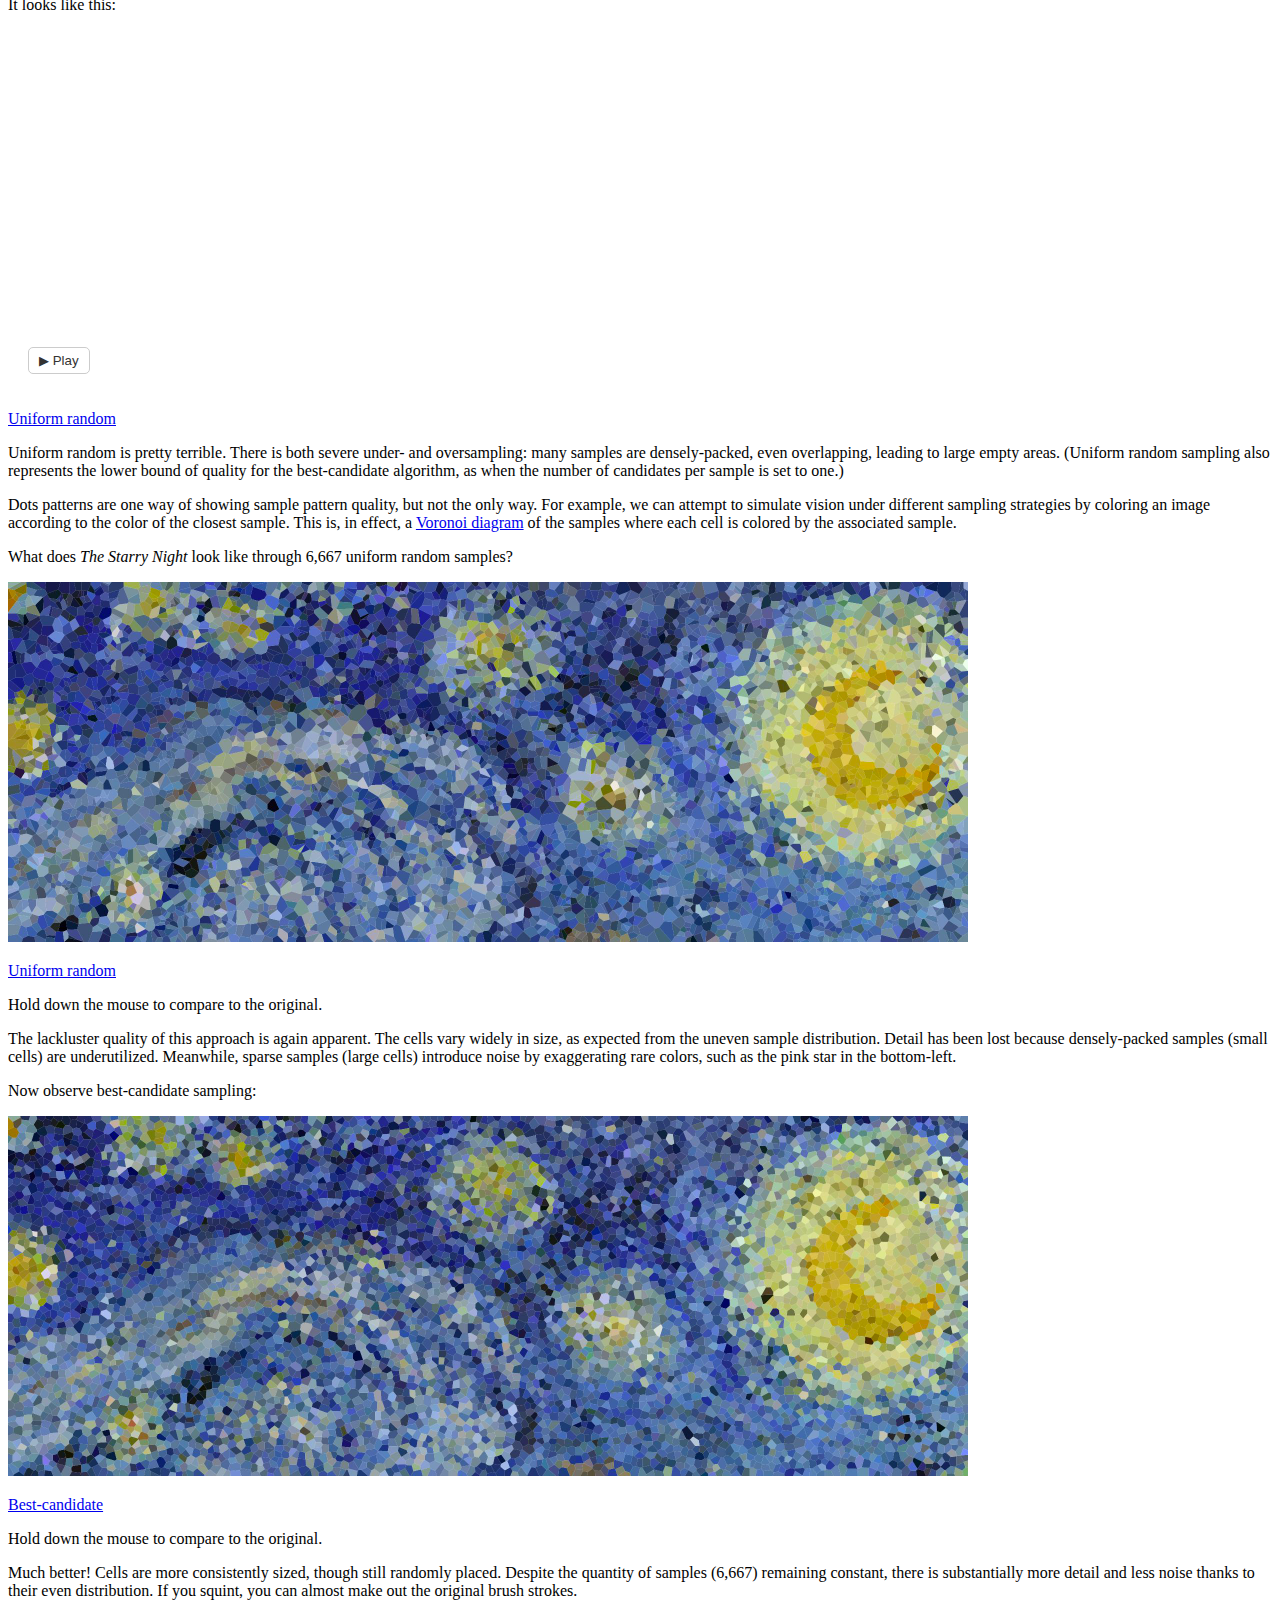
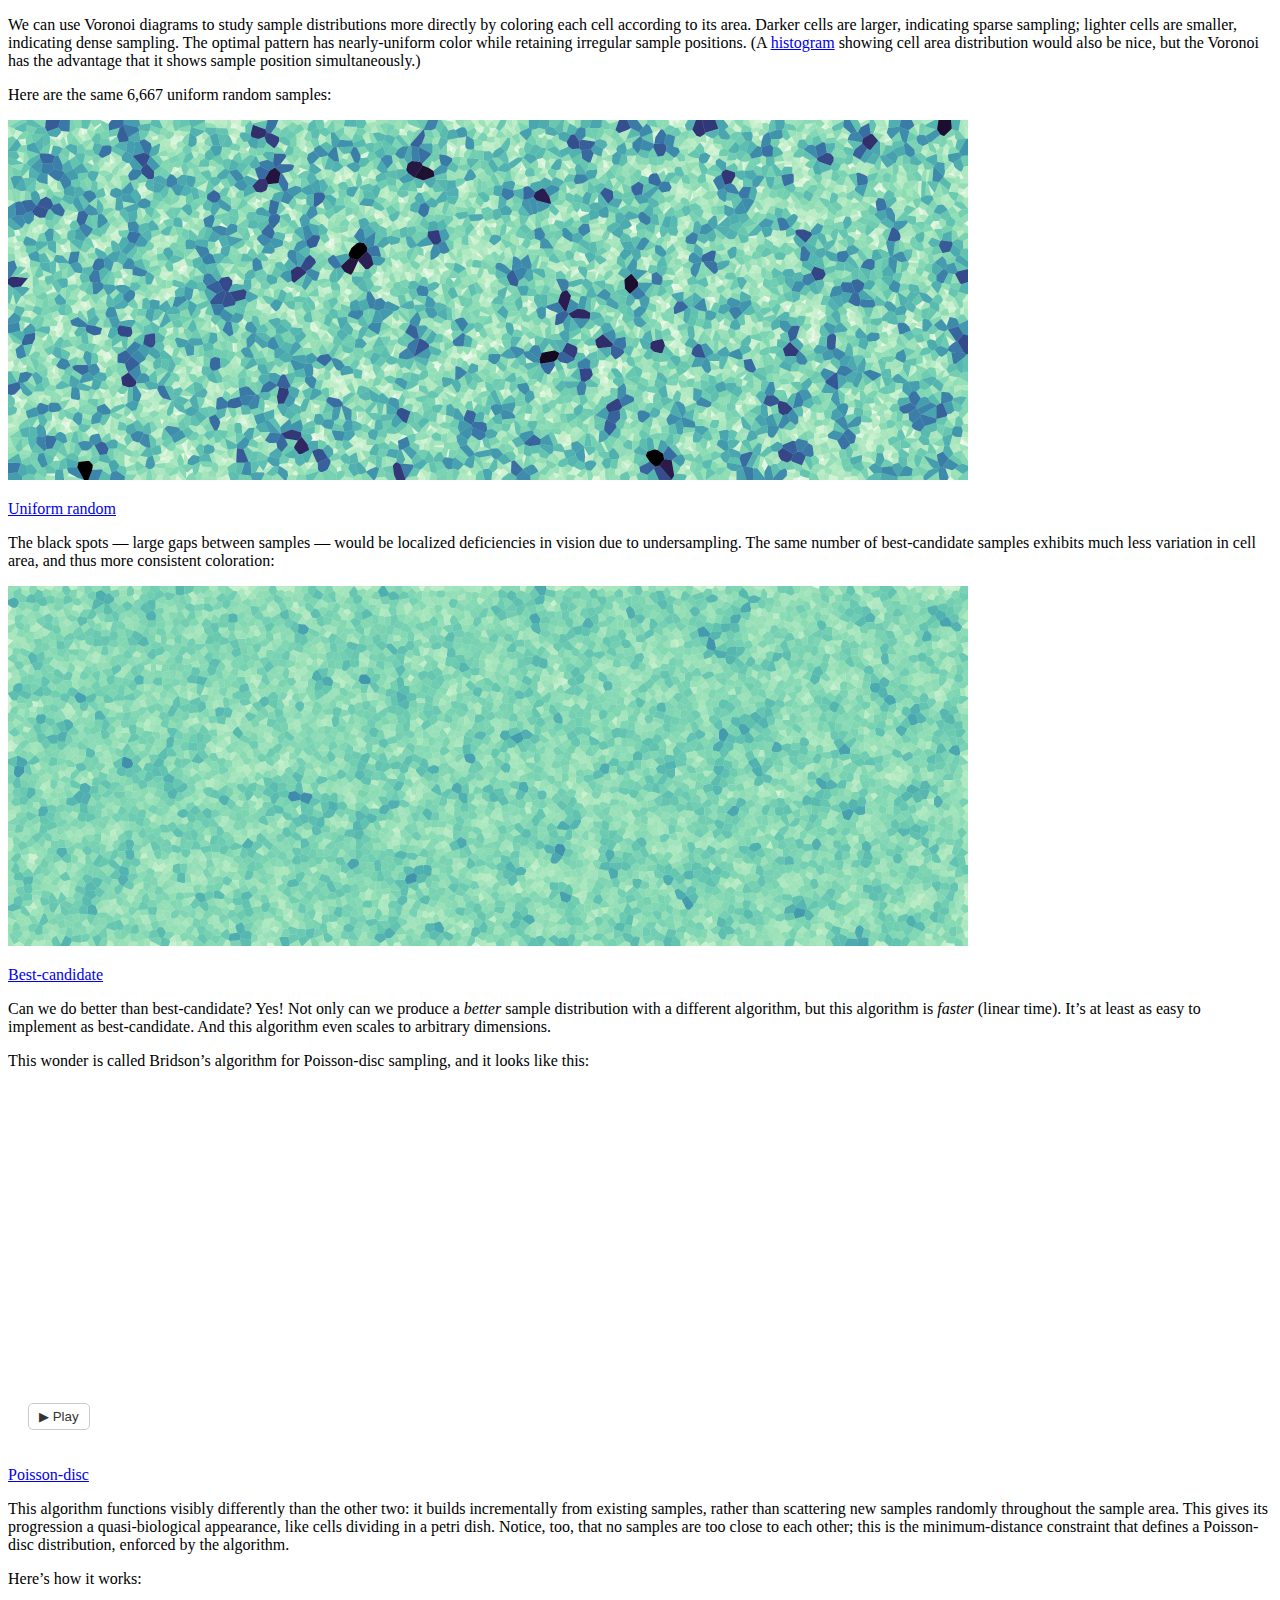
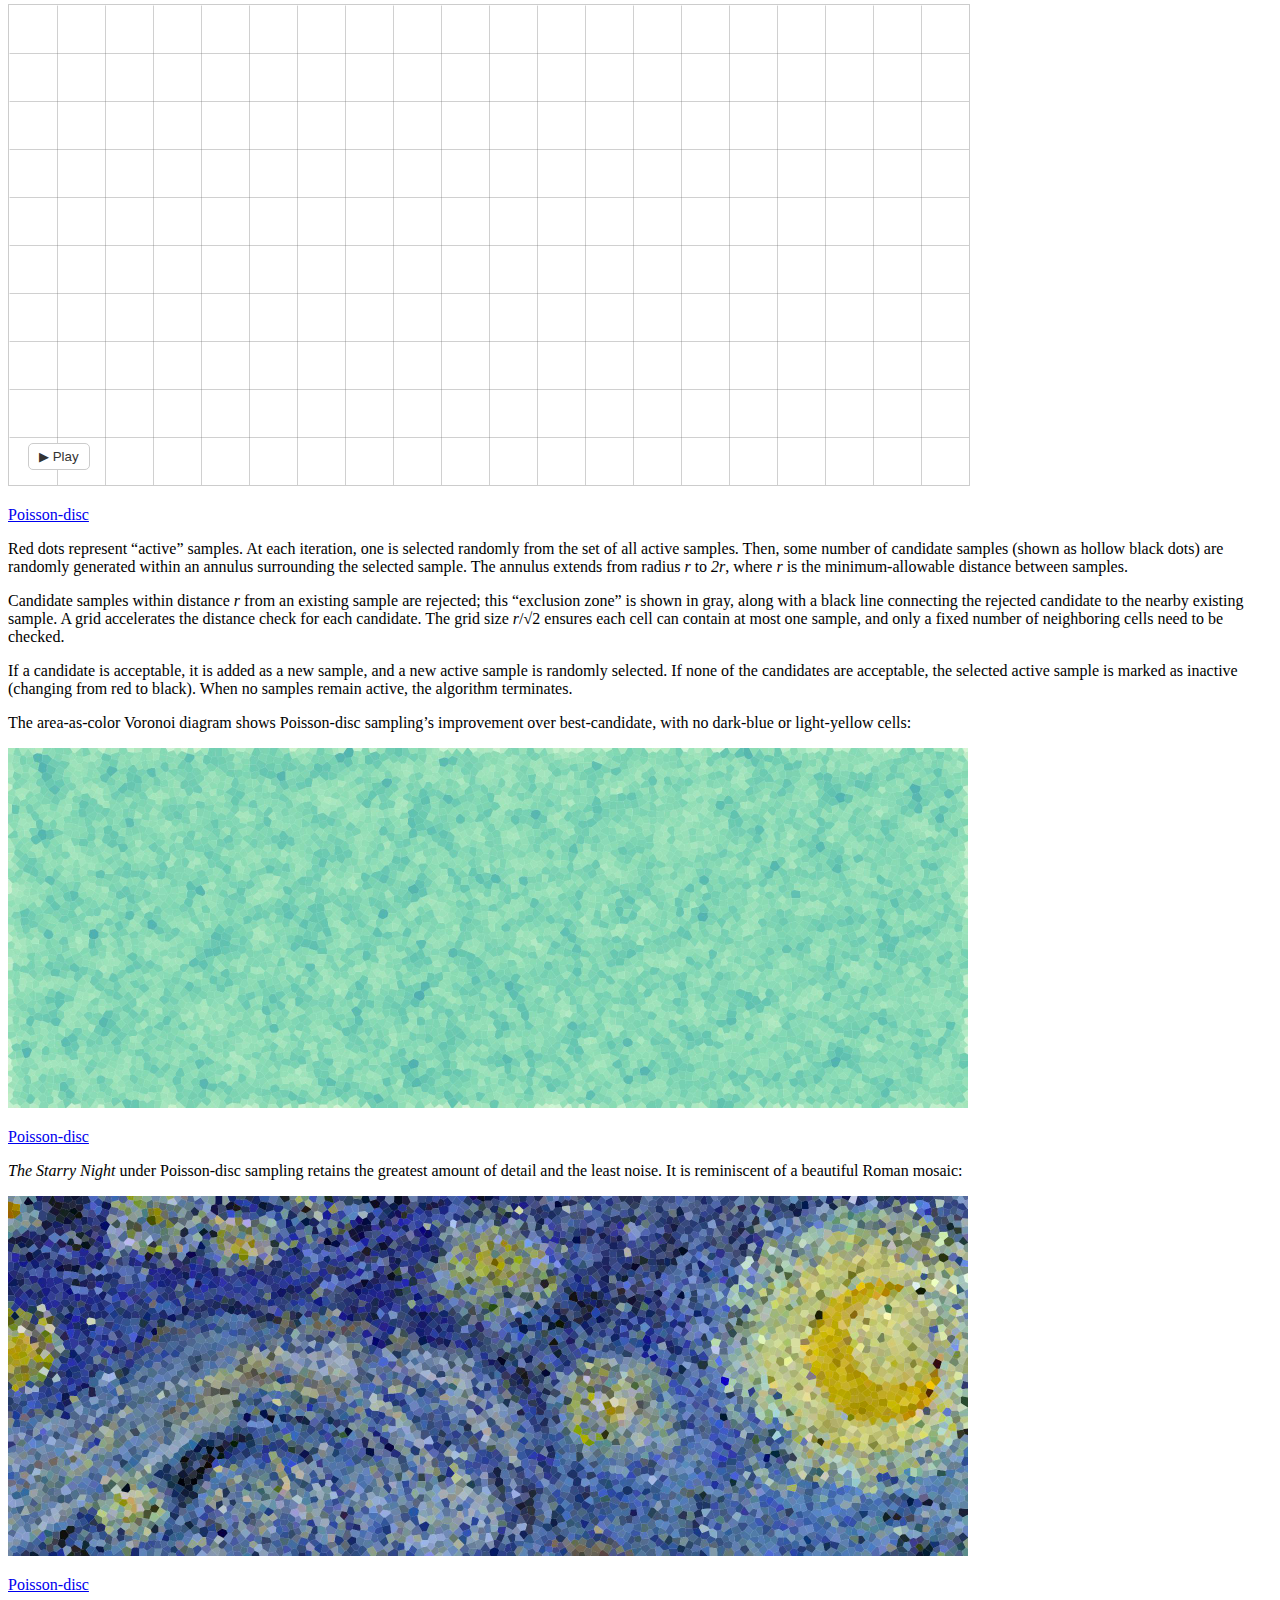
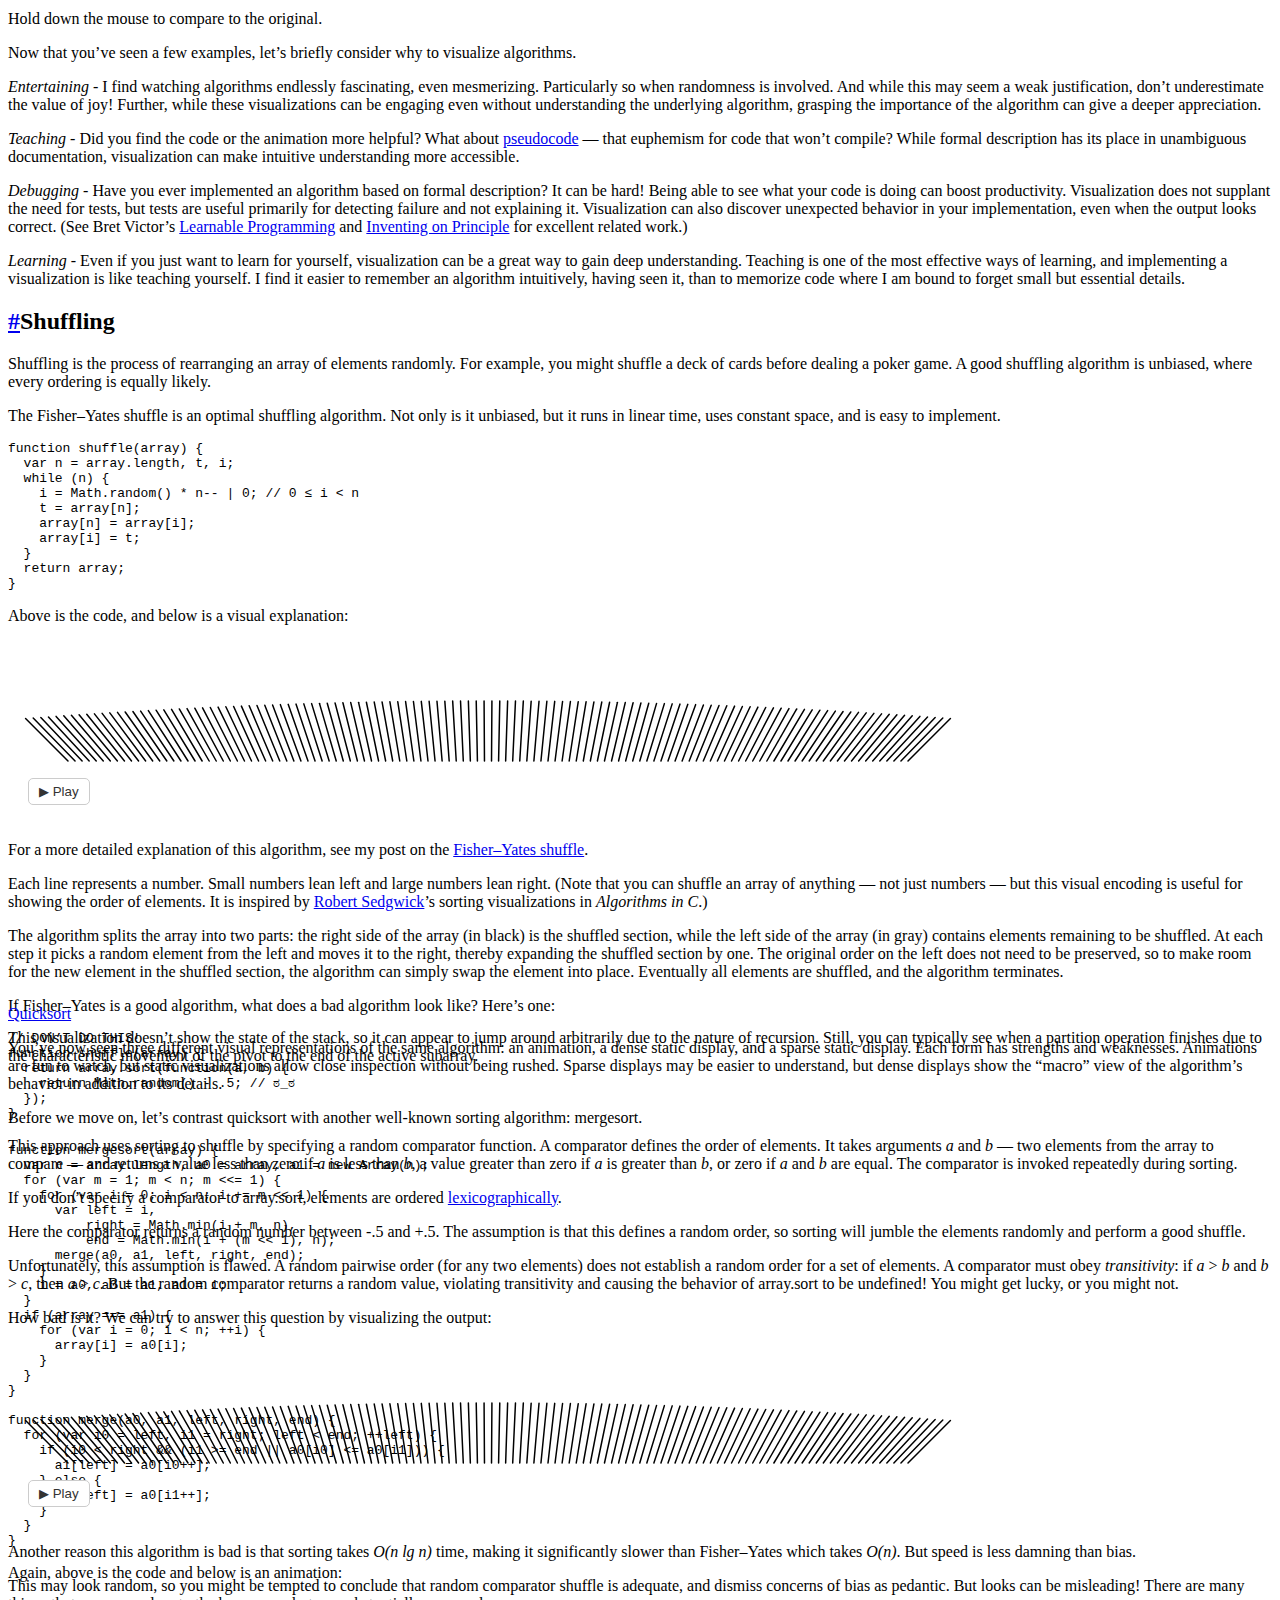
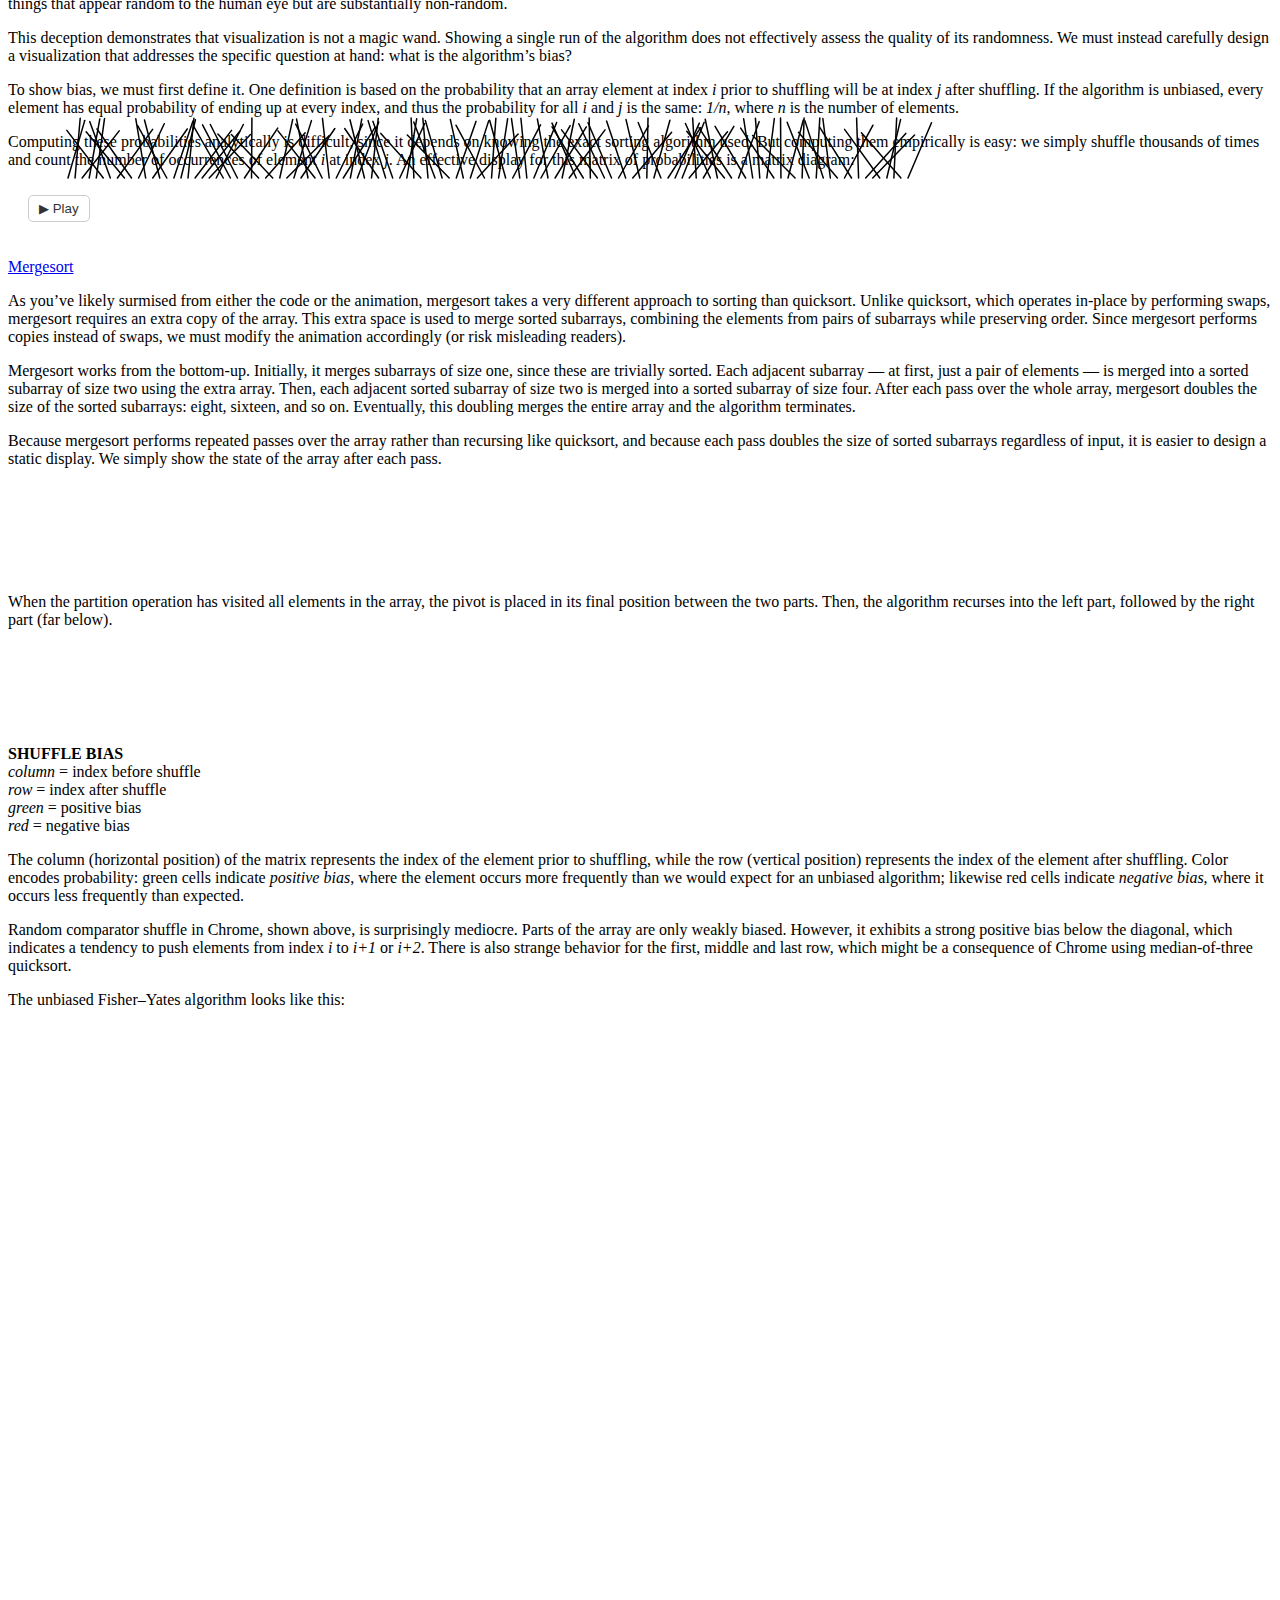
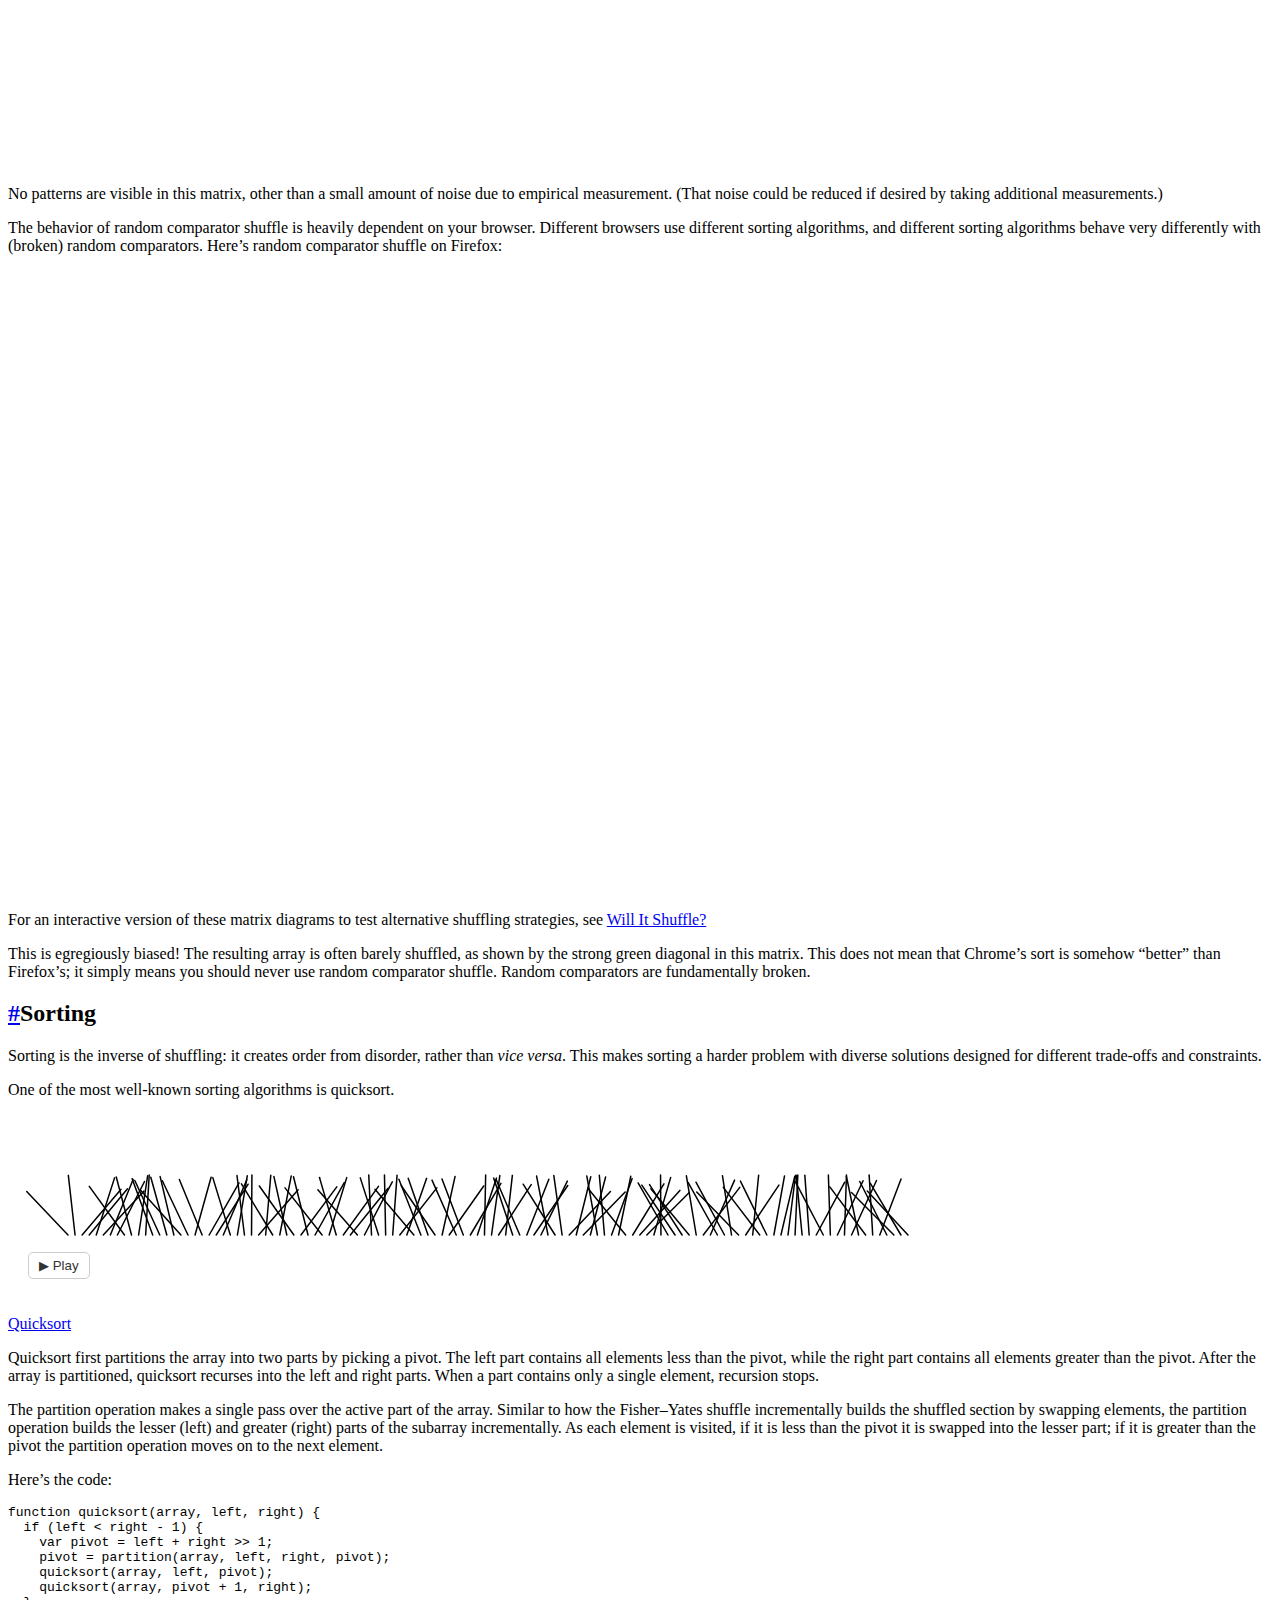
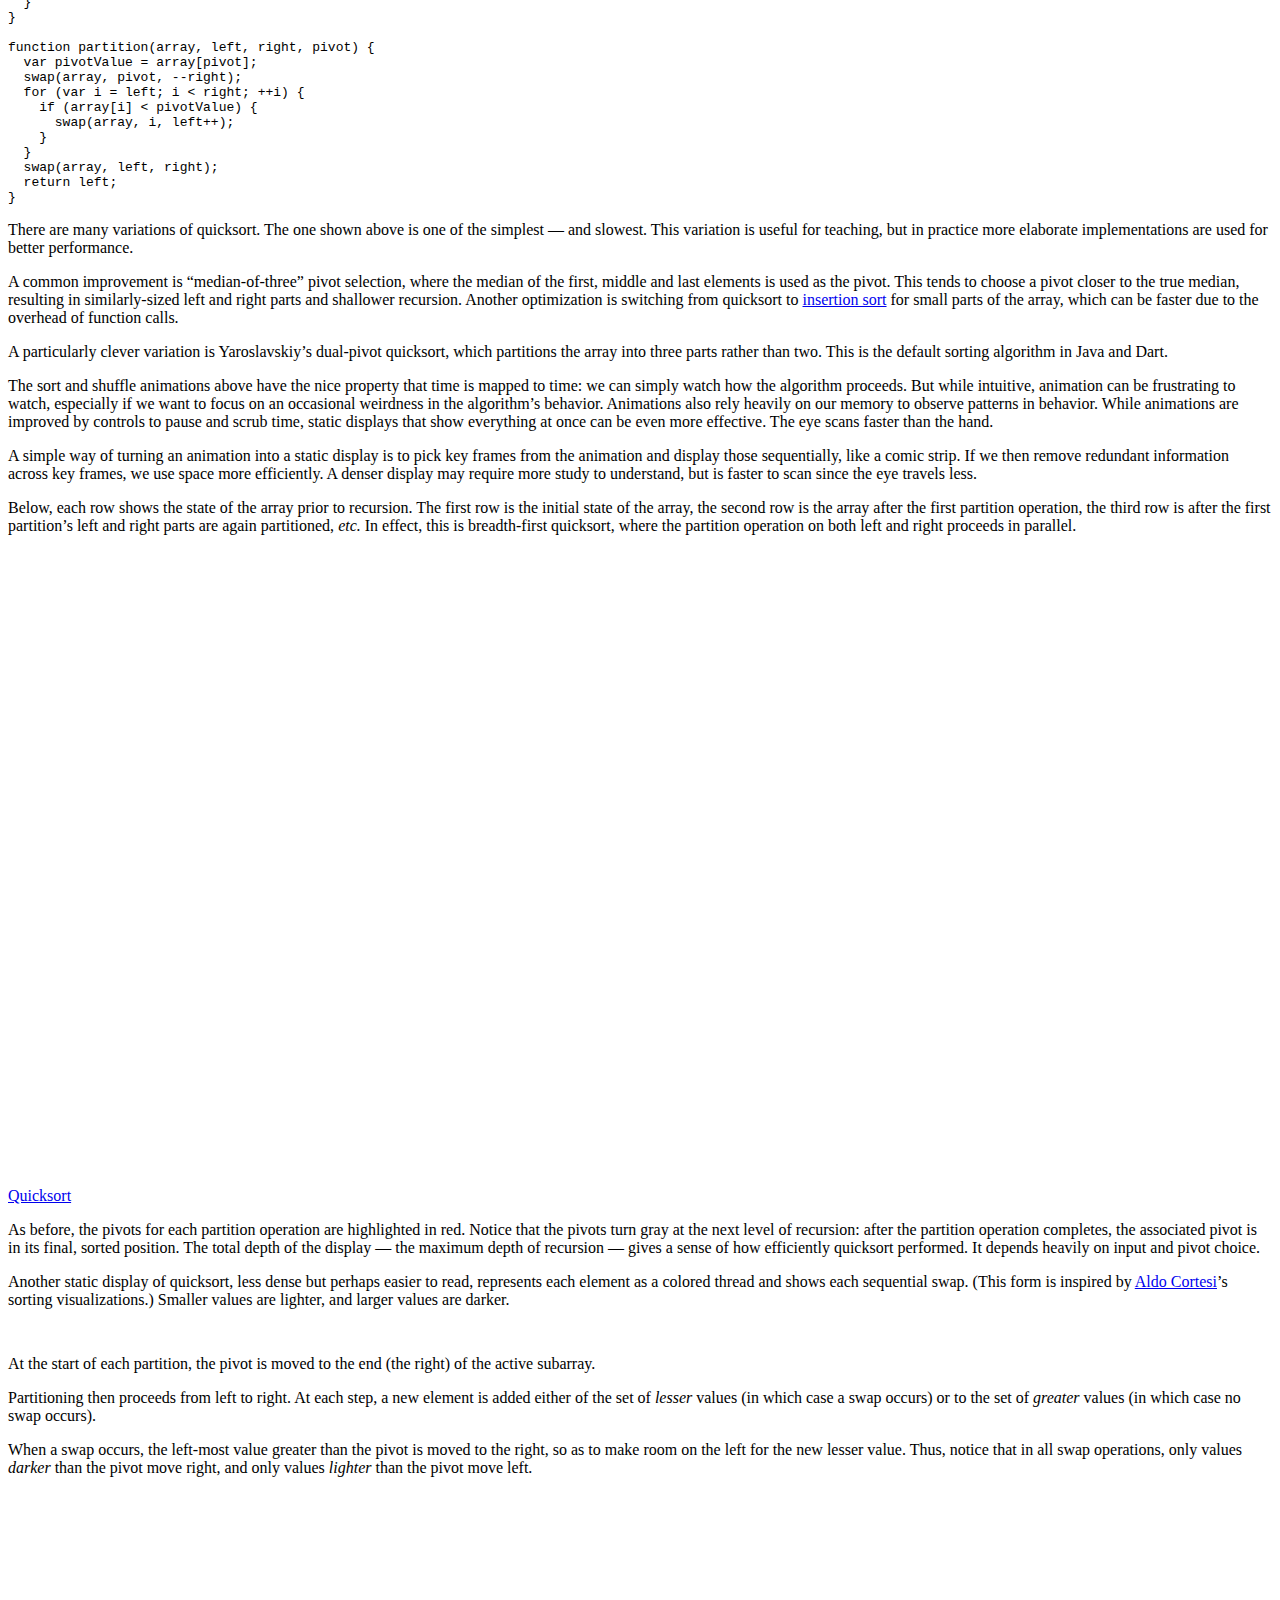
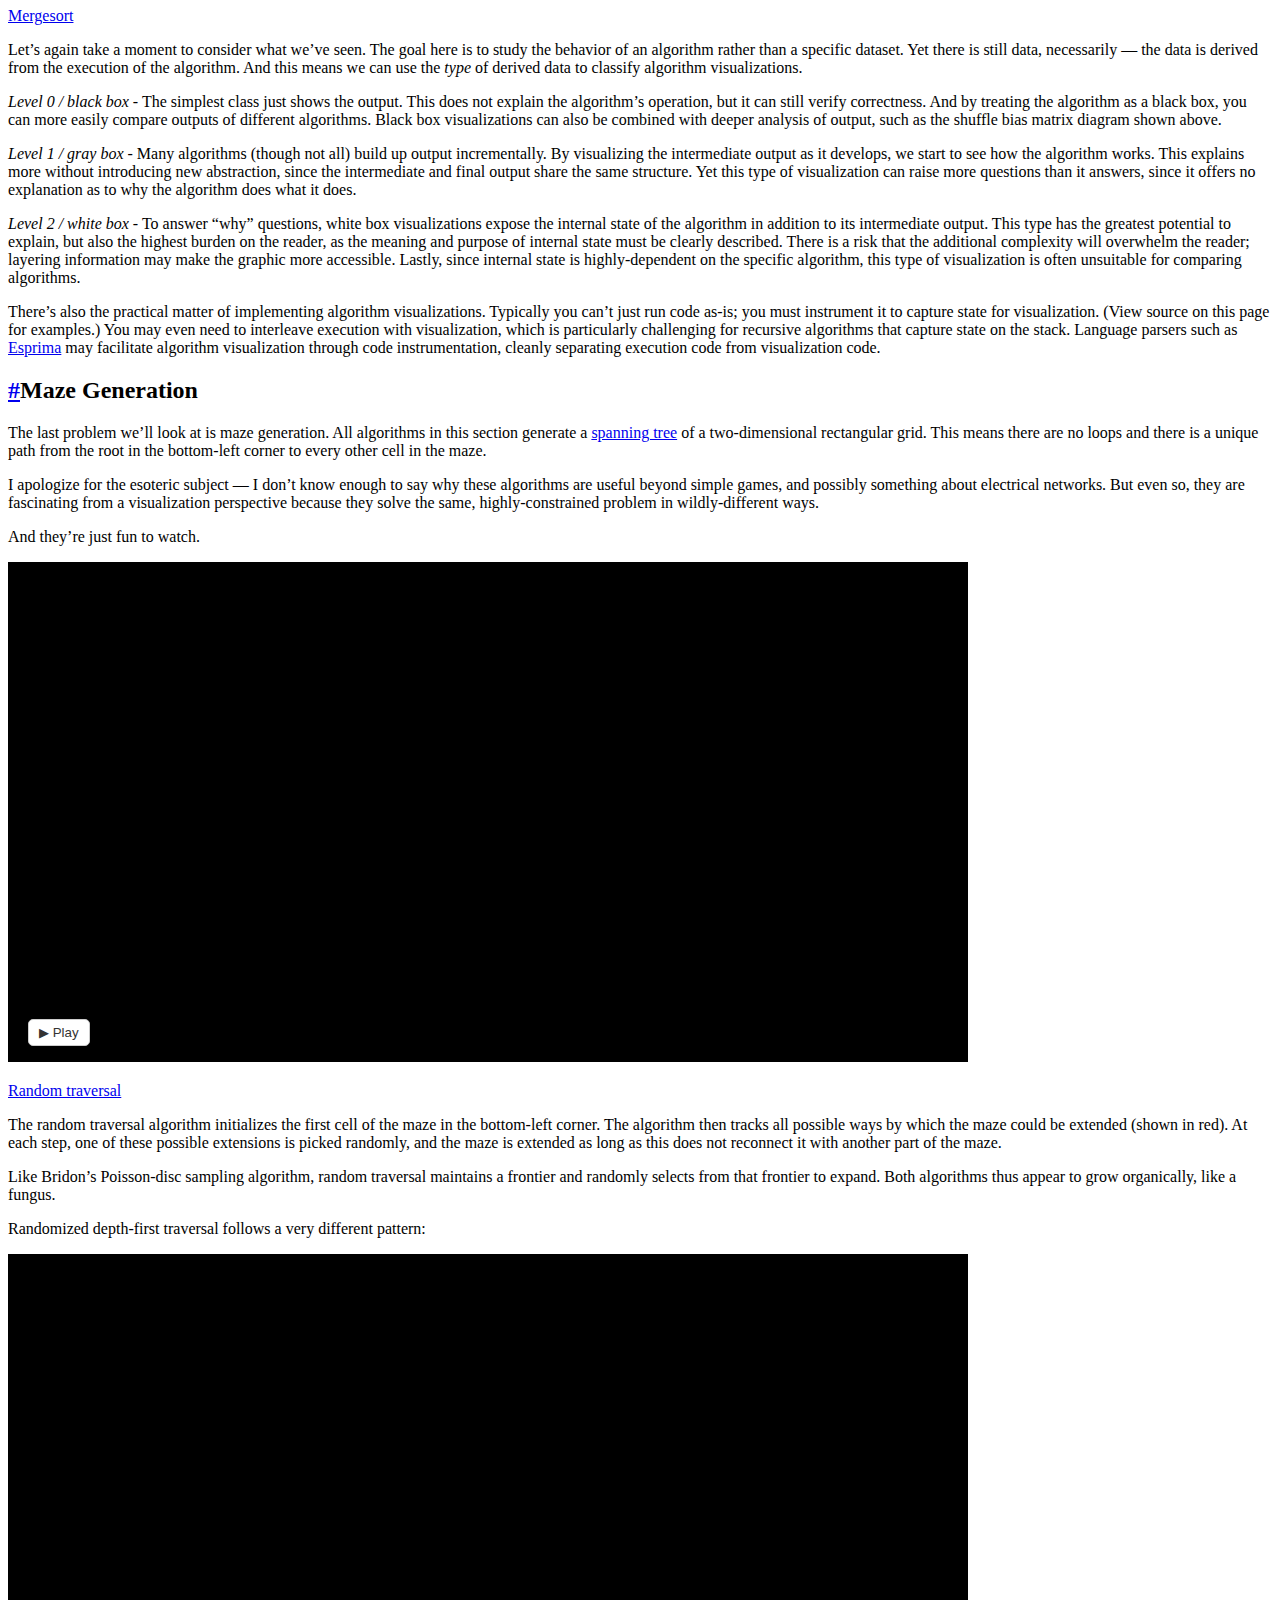
==== commit 7453d9f7: "Update index.html" ====
--- a/algorithms/index.html
+++ b/algorithms/index.html
@@ -76,7 +76,7 @@
 
 <p>But algorithms are also a reminder that visualization is more than a tool for finding patterns in data. Visualization leverages the human visual system to <a href="http://www.dougengelbart.org/pubs/augment-3906.html">augment human intellect</a>: we can use it to better understand these important abstract processes, and perhaps other things, too.
 
-<aside style="margin-top:-7em;">This is an adaption of my talk at <a href="http://eyeofestival.com/">Eyeo 2014</a>. A <a href="http://vimeo.com/112319901">video of the talk</a> is available on Vimeo. (Thanks, Eyeo folks!)</aside>
+<!--aside style="margin-top:-7em;">This is an adaption of my talk at <a href="http://eyeofestival.com/">Eyeo 2014</a>. A <a href="http://vimeo.com/112319901">video of the talk</a> is available on Vimeo. (Thanks, Eyeo folks!)</aside-->
 
 <script src="d3.min.js"></script>
 <script>
